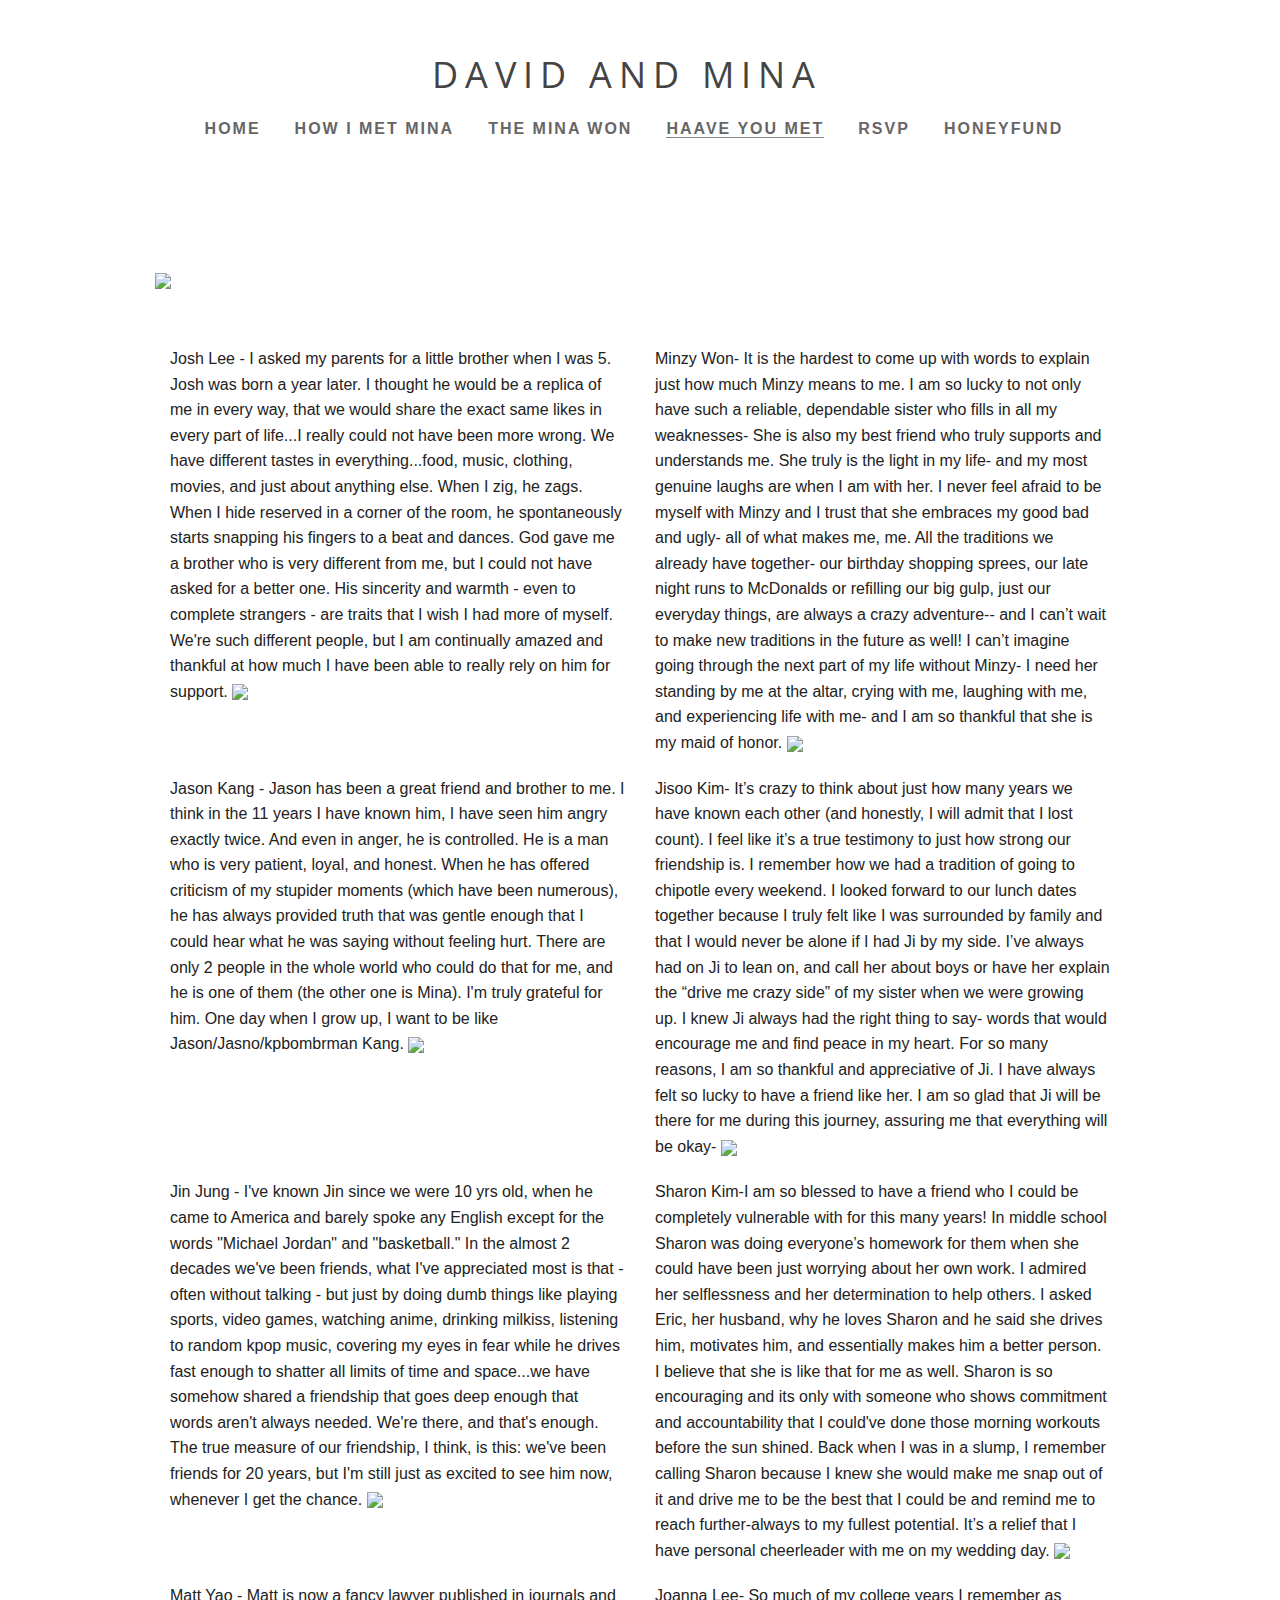
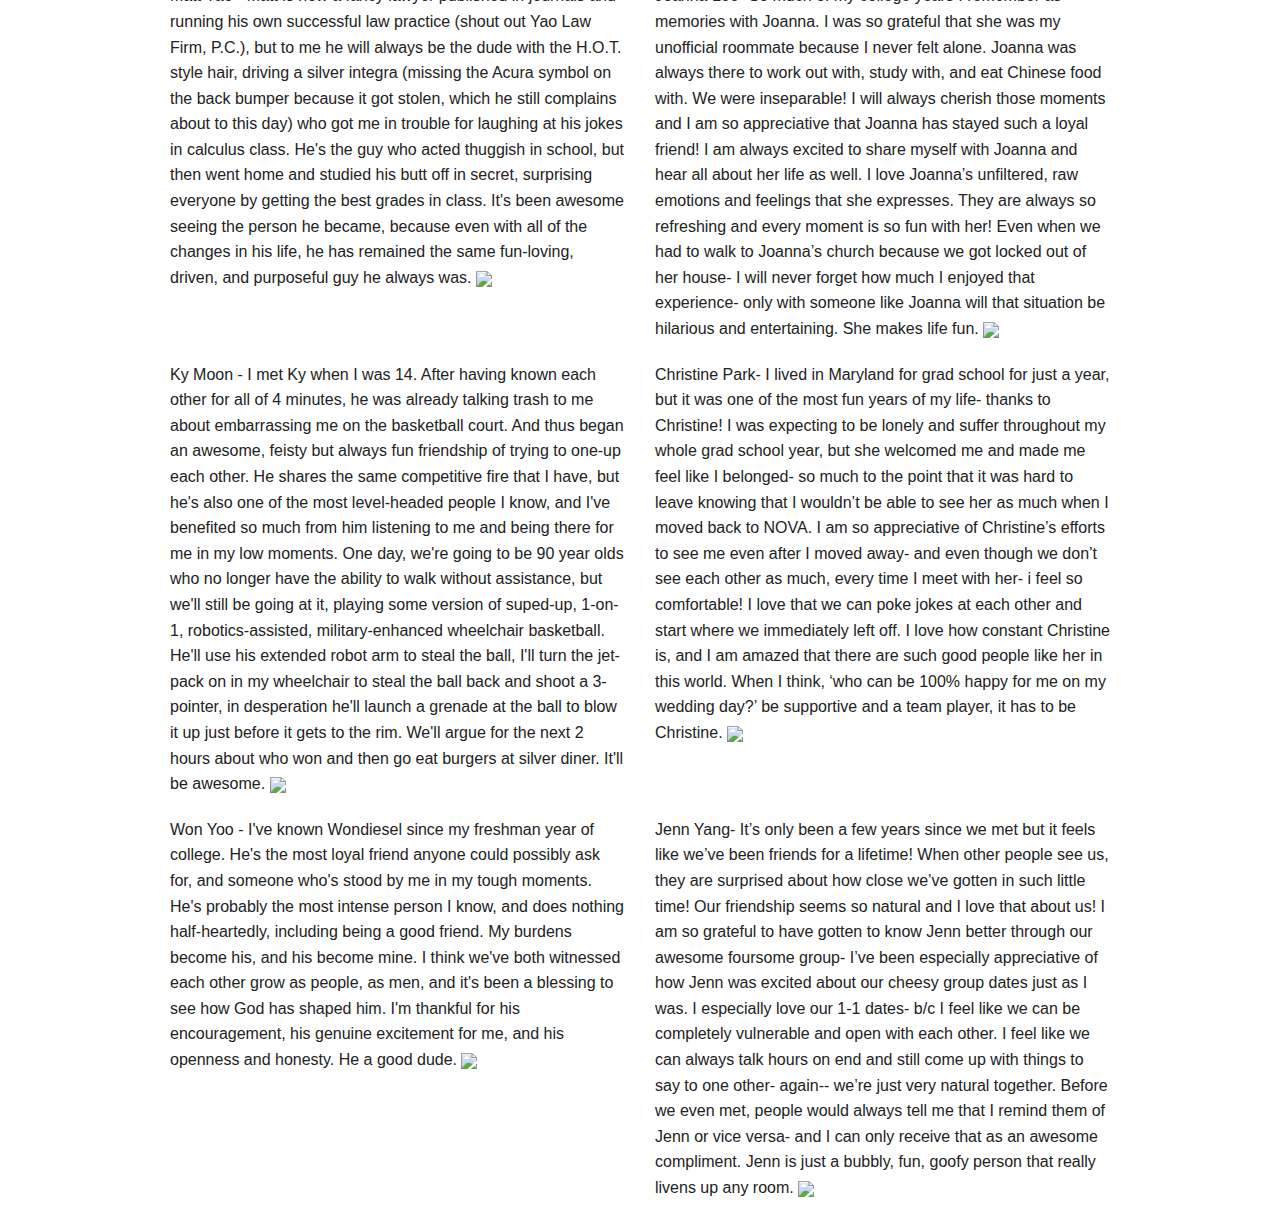
==== haaveyoumet.html @ 9e1331e3 "updated home" ====
<!doctype html>
<html class="no-js" lang="en">
  <head>
    <meta charset="utf-8" />
    <meta name="viewport" content="width=device-width, initial-scale=1.0" />
    <title>David and Mina</title>
    <link rel="stylesheet" href="stylesheets/app.css" />
    <script src="bower_components/modernizr/modernizr.js"></script>
    <link rel="stylesheet" type="text/css" href="//fonts.googleapis.com/css?family=Open+Sans:400italic,700italic,300,400,700" />
  </head>
  <body>
    <div id="nav-wrap" class="row">
      <div class="large-12 columns header">
        <div class="header-align-outer">
          <div class="large-12 columns header-align-outer">
            <div id="logo">
              <span>
                David and Mina
              </span>
            </div>
            <div class="nav-container">
              <ul>
                <li>
                  <a href="/">
                    <span id="inactive">Home</span>
                  </a>
                </li>
                <li>
                  <a href="/howimetmina.html">
                    <span id="inactive">How I Met Mina</span>
                  </a>
                </li>
                <li>
                  <a href="/theminawon.html">
                    <span id="inactive">The Mina Won</span>
                  </a>
                </li>
                <li>
                  <a href="/haaveyoumet.html">
                    <span id="active">Haave you met</span>
                  </a>
                </li>
                <li>
                  <a href="/rsvp.html">
                    <span id="inactive">RSVP</span>
                  </a>
                </li>
                <li>
                  <a href="/honeyfund.html">
                    <span id="inactive">Honeyfund</span>
                  </a>
                </li>
              </ul>
            </div>
          </div>
        </div>
      </div>
    </div>
    
    
<!--begin content-->

    <div class="grey-bg">
      <div class="row">
        <div class="large-12 columns welcome">
            <img src="/assets/haaveyoumet/banner.png"/>
        </div>
      </div>
    </div>
    <br>

    <div class="row">
      <div class="large-12 columns">
        <div class="large-6 columns">
          <p>
            Josh Lee - I asked my parents for a little brother when I was 5.  Josh was born a year later. I thought he would be a replica of me in every way, that we would share the exact same likes in every part of life...I really could not have been more wrong. We have different tastes in everything...food, music, clothing, movies, and just about anything else.  When I zig, he zags. When I hide reserved in a corner of the room, he spontaneously starts snapping his fingers to a beat and dances.  God gave me a brother who is very different from me, but I could not have asked for a better one. His sincerity and warmth - even to complete strangers -  are traits that I wish I had more of myself. We're such different people, but I am continually amazed and thankful at how much I have been able to really rely on him for support.
            <img src="/assets/haaveyoumet/jolee.png"/>
          </p>
        </div>
        <div class="large-6 columns">
          <p>
            Minzy Won- It is the hardest to come up with words to explain just how much Minzy means to me. I am so lucky to not only have such a reliable, dependable sister who fills in all my weaknesses- She is also my best friend who truly supports and understands me. She truly is the light in my life- and my most genuine laughs are when I am with her. I never feel afraid to be myself with Minzy and I trust that she embraces my good bad and ugly- all of what makes me, me. All the traditions we already have together- our birthday shopping sprees, our late night runs to McDonalds or refilling our big gulp, just our everyday things, are always a crazy adventure-- and I can’t wait to make new traditions in the future as well! I can’t imagine going through the next part of my life without Minzy- I need her standing by me at the altar, crying with me, laughing with me, and experiencing life with me- and I am so thankful that she is my maid of honor.
            <img src="/assets/haaveyoumet/mwon.png"/>            
          </p>
        </div>
      </div>
    </div>

    <div class="row">
      <div class="large-12 columns">
        <div class="large-6 columns">
          <p>
            Jason Kang - Jason has been a great friend and brother to me.  I think in the 11 years I have known him, I have seen him angry exactly twice. And even in anger, he is controlled. He is a man who is very patient, loyal, and honest.  When he has offered criticism of my stupider moments (which have been numerous), he has always provided truth that was gentle enough that I could hear what he was saying without feeling hurt. There are only 2 people in the whole world who could do that for me, and he is one of them (the other one is Mina). I'm truly grateful for him. One day when I grow up, I want to be like Jason/Jasno/kpbombrman Kang.
            <img src="/assets/haaveyoumet/jkang.png"/>
          </p>
        </div>
        <div class="large-6 columns">
          <p>
            Jisoo Kim- It’s crazy to think about just how many years we have known each other (and honestly, I will admit that I lost count). I feel like it’s a true testimony to just how strong our friendship is. I remember how we had a tradition of going to chipotle every weekend. I looked forward to our lunch dates together because I truly felt like I was surrounded by family and that I would never be alone if I had Ji by my side.

            I’ve always had on Ji to lean on, and call her about boys or have her explain the “drive me crazy side” of my sister when we were growing up. I knew Ji always had the right thing to say- words that would encourage me and find peace in my heart. For so many reasons, I am so thankful and appreciative of Ji. I have always felt so lucky to have a friend like her. I am so glad that Ji will be there for me during this journey, assuring me that everything will be okay-
            <img src="/assets/haaveyoumet/jkim.png"/>            
          </p>
        </div>
      </div>
    </div>

<div class="row">
      <div class="large-12 columns">
        <div class="large-6 columns">
          <p>
            Jin Jung - I've known Jin since we were 10 yrs old, when he came to America and barely spoke any English except for the words "Michael Jordan" and "basketball."  In the almost 2 decades we've been friends, what I've appreciated most is that - often without talking - but just by doing dumb things like playing sports, video games, watching anime, drinking milkiss, listening to random kpop music, covering my eyes in fear while he drives fast enough to shatter all limits of time and space...we have somehow shared a friendship that goes deep enough that words aren't always needed. We're there, and that's enough. The true measure of our friendship, I think, is this: we've been friends for 20 years, but I'm still just as excited to see him now, whenever I get the chance.
            <img src="/assets/haaveyoumet/jjung.png"/>
          </p>
        </div>
        <div class="large-6 columns">
          <p>
            Sharon Kim-I am so blessed to have a friend who I could be completely vulnerable with for this many years!

            In middle school Sharon was doing everyone’s homework for them when she could have been just worrying about her own work. I admired her selflessness and her determination to help others. I asked Eric, her husband, why he loves Sharon and he said she drives him, motivates him, and essentially makes him a better person. I believe that she is like that for me as well. Sharon is so encouraging and its only with someone who shows commitment and accountability that I could've done those morning workouts before the sun shined. Back when I was in a slump, I remember calling Sharon because I knew she would make me snap out of it and drive me to be the best that I could be and remind me to reach further-always to my fullest potential. It’s a relief that I have personal cheerleader with me on my wedding day.

            <img src="/assets/haaveyoumet/skim.png"/>            
          </p>
        </div>
      </div>
    </div>

<div class="row">
      <div class="large-12 columns">
        <div class="large-6 columns">
          <p>
            Matt Yao - Matt is now a fancy lawyer published in journals and running his own successful law practice (shout out Yao Law Firm, P.C.), but to me he will always be the dude with the H.O.T. style hair, driving a silver integra (missing the Acura symbol on the back bumper because it got stolen, which he still complains about to this day) who got me in trouble for laughing at his jokes in calculus class. He's the guy who acted thuggish in school, but then went home and studied his butt off in secret, surprising everyone by getting the best grades in class. It's been awesome seeing the person he became, because even with all of the changes in his life, he has remained the same fun-loving, driven, and purposeful guy he always was.
            <img src="/assets/haaveyoumet/myao.png"/>
          </p>
        </div>
        <div class="large-6 columns">
          <p>
            Joanna Lee- So much of my college years I remember as memories with Joanna. I was so grateful that she was my unofficial roommate because I never felt alone. Joanna was always there to work out with, study with, and eat Chinese food with. We were inseparable! I will always cherish those moments and I am so appreciative that Joanna has stayed such a loyal friend! I am always excited to share myself with Joanna and hear all about her life as well. I love Joanna’s unfiltered, raw emotions and feelings that she expresses. They are always so refreshing and every moment is so fun with her! Even when we had to walk to Joanna’s church because we got locked out of her house- I will never forget how much I enjoyed that experience- only with someone like Joanna will that situation be hilarious and entertaining. She makes life fun.
            <img src="/assets/haaveyoumet/jlee.png"/>            
          </p>
        </div>
      </div>
    </div>

<div class="row">
      <div class="large-12 columns">
        <div class="large-6 columns">
          <p>
            Ky Moon - I met Ky when I was 14. After having known each other for all of 4 minutes, he was already talking trash to me about embarrassing me on the basketball court. And thus began an awesome, feisty but always fun friendship of trying to one-up each other. He shares the same competitive fire that I have, but he's also one of the most level-headed people I know, and I've benefited so much from him listening to me and being there for me in my low moments. One day, we're going to be 90 year olds who no longer have the ability to walk without assistance, but we'll still be going at it, playing some version of suped-up, 1-on-1, robotics-assisted, military-enhanced wheelchair basketball. He'll use his extended robot arm to steal the ball, I'll turn the jet-pack on in my wheelchair to steal the ball back and shoot a 3-pointer, in desperation he'll launch a grenade at the ball to blow it up just before it gets to the rim. We'll argue for the next 2 hours about who won and then go eat burgers at silver diner. It'll be awesome.
            <img src="/assets/haaveyoumet/kmoon.png"/>
          </p>
        </div>
        <div class="large-6 columns">
          <p>
            Christine Park- I lived in Maryland for grad school for just a year, but it was one of the most fun years of my life- thanks to Christine! I was expecting to be lonely and suffer throughout my whole grad school year, but she welcomed me and made me feel like I belonged- so much to the point that it was hard to leave knowing that I wouldn’t be able to see her as much when I moved back to NOVA. I am so appreciative of Christine’s efforts to see me even after I moved away- and even though we don’t see each other as much, every time I meet with her- i feel so comfortable! I love that we can poke jokes at each other and start where we immediately left off. I love how constant Christine is, and I am amazed that there are such good people like her in this world. When I think, ‘who can be 100% happy for me on my wedding day?’ be supportive and a team player, it has to be Christine.
            <img src="/assets/haaveyoumet/cpark.png"/>            
          </p>
        </div>
      </div>
    </div>

<div class="row">
      <div class="large-12 columns">
        <div class="large-6 columns">
          <p>
            Won Yoo -  I've known Wondiesel since my freshman year of college. He's the most loyal friend anyone could possibly ask for, and someone who's  stood by me in my tough moments. He's probably the most intense person I know, and does nothing half-heartedly, including being a good friend. My burdens become his, and his become mine. I think we've both witnessed each other grow as people, as men, and it's been a blessing to see how God has shaped him. I'm thankful for his encouragement, his genuine excitement for me, and his openness and honesty. He a good dude.
            <img src="/assets/haaveyoumet/wyoo.png"/>
          </p>
        </div>
        <div class="large-6 columns">
          <p>
           Jenn Yang- It’s only been a few years since we met but it feels like we’ve been friends for a lifetime! When other people see us, they are surprised about how close we’ve gotten in such little time! Our friendship seems so natural and I love that about us! I am so grateful to have gotten to know Jenn better through our awesome foursome group- I’ve been especially appreciative of how Jenn was excited about our cheesy group dates just as I was. I especially love our 1-1 dates- b/c I feel like we can be completely vulnerable and open with each other. I feel like we can always talk hours on end and still come up with things to say to one other- again-- we’re just very natural together. Before we even met, people would always tell me that I remind them of Jenn or vice versa- and I can only receive that as an awesome compliment. Jenn is just a bubbly, fun, goofy person that really livens up any room.
            <img src="/assets/haaveyoumet/jyang.png"/>            
          </p>
        </div>
      </div>
    </div>
    <script src="bower_components/jquery/dist/jquery.min.js"></script>
    <script src="bower_components/foundation/js/foundation.min.js"></script>
    <script src="js/app.js"></script>
  </body>
</html>
---- stylesheets/app.css ----
/* line 11, ../scss/_settings.scss */
.right {
  float: right;
}

/* line 15, ../scss/_settings.scss */
.header {
  color: #444;
  text-transform: uppercase;
  letter-spacing: 7px;
  font: 400 36px 'Open Sans', sans-serif;
}

/* line 33, ../scss/_settings.scss */
.grey-bg {
  background: url(http://www.weebly.com/theme_browser/themes/approved/144970330681139381/files/dust.png?360111) fixed;
  padding: 30px 0;
}

/* line 38, ../scss/_settings.scss */
.header-align-outer {
  display: table;
  overflow: hidden;
  padding-bottom: 44px;
}

/* line 45, ../scss/_settings.scss */
.header-align-mid {
  display: table-cell;
  vertical-align: middle;
}

/* line 50, ../scss/_settings.scss */
#logo {
  margin-top: 50px;
  text-align: center;
  margin-left: 4px;
  color: #444;
  font: 400 36px 'Open Sans', sans-serif;
  text-transform: uppercase;
  letter-spacing: 7px;
  z-index: 2;
  position: relative;
}

/* line 62, ../scss/_settings.scss */
#logo span {
  vertical-align: top !important;
}

/* line 66, ../scss/_settings.scss */
.nav-container {
  float: right;
  position: relative;
  text-align: left;
  margin-top: 10px;
  z-index: 2;
}

/* line 75, ../scss/_settings.scss */
ul {
  display: block;
  list-style-type: disc;
  -webkit-margin-before: 1em;
  -webkit-margin-after: 1em;
  -webkit-margin-start: 0px;
  -webkit-margin-end: 0px;
  -webkit-padding-start: 40px;
}

/* line 85, ../scss/_settings.scss */
li {
  float: left;
  list-style: none;
  display: inline;
}

/* line 91, ../scss/_settings.scss */
.bold {
  font-weight: bold;
}

/* line 95, ../scss/_settings.scss */
.italic {
  font-style: italic;
}

/* line 100, ../scss/_settings.scss */
#active {
  border-bottom: 1px solid #888;
}

/* line 104, ../scss/_settings.scss */
#inactive:hover {
  border-bottom: 1px dashed #888;
}

@font-face {
  font-family: Josefin Sans;
  src: url(/assets/Josefin-Sans/JosefinSans-Bold.tff);
}
/* line 112, ../scss/_settings.scss */
#nav-wrap .nav-container a {
  text-decoration: none;
  font: 600 16px 'Josefin Sans', sans-serif;
  text-transform: uppercase;
  margin: 10px 15px;
  float: left;
  color: #666;
  letter-spacing: 2px;
  padding: 1px 2px;
  text-align: center;
  white-space: nowrap;
  border-bottom: 1px solid #fff;
}

/* line 126, ../scss/_settings.scss */
.headline {
  font-size: 17px;
  padding: .5em 0 0.8em 0;
  letter-spacing: 1px;
  line-height: 1.2;
  font-weight: 400;
  color: #373737;
}

/* line 137, ../scss/_settings.scss */
.text-box {
  font-size: 13px;
}

/* line 141, ../scss/_settings.scss */
.suit-up-box {
  color: #fff !important;
  padding: 5px 20px;
  display: inline-block;
  padding: 7px 12px;
  background: #333;
  text-transform: uppercase;
  border-radius: 2px;
  line-height: 42px;
  letter-spacing: 1px;
  font: 500 18px 'Open Sans', sans-serif;
}

/* line 154, ../scss/_settings.scss */
#wedding-info {
  font-size: 13px;
  text-align: center;
}

/* line 159, ../scss/_settings.scss */
#wedding-header {
  margin: 10px 0 0 0;
  font-size: 18px;
  text-align: center;
  font-weight: bold;
}

/* line 166, ../scss/_settings.scss */
.section-header {
  line-height: 180%;
  color: #464646;
  padding: .5em 0;
  font-size: 16px;
}

/* line 173, ../scss/_settings.scss */
.section-content {
  font-size: 14px;
}

/* line 178, ../scss/_settings.scss */
hr.styled-hr {
  background-color: #eee;
  background-color: rgba(0, 0, 0, 0.13);
  border: 0pt none;
  color: #eee;
  color: rgba(0, 0, 0, 0.13);
  height: 1px;
  margin: 0 auto;
  text-align: center;
}

/* line 191, ../scss/_settings.scss */
hr {
  display: block;
  -webkit-margin-before: 0.5em;
  -webkit-margin-after: 0.5em;
  -webkit-margin-start: auto;
  -webkit-margin-end: auto;
  border-style: inset;
  border-width: 1px;
}

/* line 202, ../scss/_settings.scss */
.vertical-divider {
  visibility: hidden;
  position: absolute;
  top: 2px;
  bottom: 2px;
  width: 2px;
  z-index: 7;
  background-color: rgba(0, 0, 0, 0.2);
  cursor: ew-resize;
  border: solid 1px transparent;
  border-width: 0 10px;
  background-clip: padding-box;
  -webkit-transition: background-color 0.1s linear,-webkit-transform 0.1s linear,width 0.1s linear;
  -moz-transition: background-color 0.1s linear,-moz-transform 0.1s linear,width 0.1s linear;
  transition: background-color 0.1s linear,transform 0.1s linear,width 0.1s linear;
  -webkit-transform: translateX(-10px);
  -moz-transform: translateX(-10px);
  -ms-transform: translateX(-10px);
  transform: translateX(-10px);
}

/* line 227, ../scss/_settings.scss */
body {
  font-family: 'Open Sans', Helvetica, sans-serif;
}

/* line 348, ../bower_components/foundation/scss/foundation/components/_global.scss */
meta.foundation-version {
  font-family: "/5.5.1/";
}

/* line 352, ../bower_components/foundation/scss/foundation/components/_global.scss */
meta.foundation-mq-small {
  font-family: "/only screen/";
  width: 0;
}

/* line 357, ../bower_components/foundation/scss/foundation/components/_global.scss */
meta.foundation-mq-small-only {
  font-family: "/only screen and (max-width: 40em)/";
  width: 0;
}

/* line 362, ../bower_components/foundation/scss/foundation/components/_global.scss */
meta.foundation-mq-medium {
  font-family: "/only screen and (min-width:40.063em)/";
  width: 40.063em;
}

/* line 367, ../bower_components/foundation/scss/foundation/components/_global.scss */
meta.foundation-mq-medium-only {
  font-family: "/only screen and (min-width:40.063em) and (max-width:64em)/";
  width: 40.063em;
}

/* line 372, ../bower_components/foundation/scss/foundation/components/_global.scss */
meta.foundation-mq-large {
  font-family: "/only screen and (min-width:64.063em)/";
  width: 64.063em;
}

/* line 377, ../bower_components/foundation/scss/foundation/components/_global.scss */
meta.foundation-mq-large-only {
  font-family: "/only screen and (min-width:64.063em) and (max-width:90em)/";
  width: 64.063em;
}

/* line 382, ../bower_components/foundation/scss/foundation/components/_global.scss */
meta.foundation-mq-xlarge {
  font-family: "/only screen and (min-width:90.063em)/";
  width: 90.063em;
}

/* line 387, ../bower_components/foundation/scss/foundation/components/_global.scss */
meta.foundation-mq-xlarge-only {
  font-family: "/only screen and (min-width:90.063em) and (max-width:120em)/";
  width: 90.063em;
}

/* line 392, ../bower_components/foundation/scss/foundation/components/_global.scss */
meta.foundation-mq-xxlarge {
  font-family: "/only screen and (min-width:120.063em)/";
  width: 120.063em;
}

/* line 397, ../bower_components/foundation/scss/foundation/components/_global.scss */
meta.foundation-data-attribute-namespace {
  font-family: false;
}

/* line 404, ../bower_components/foundation/scss/foundation/components/_global.scss */
html, body {
  height: 100%;
}

/* line 407, ../bower_components/foundation/scss/foundation/components/_global.scss */
*,
*:before,
*:after {
  -webkit-box-sizing: border-box;
  -moz-box-sizing: border-box;
  box-sizing: border-box;
}

/* line 413, ../bower_components/foundation/scss/foundation/components/_global.scss */
html,
body {
  font-size: 100%;
}

/* line 417, ../bower_components/foundation/scss/foundation/components/_global.scss */
body {
  background: #fff;
  color: #222;
  padding: 0;
  margin: 0;
  font-family: "Helvetica Neue", Helvetica, Roboto, Arial, sans-serif;
  font-weight: normal;
  font-style: normal;
  line-height: 1.5;
  position: relative;
  cursor: auto;
}

/* line 430, ../bower_components/foundation/scss/foundation/components/_global.scss */
a:hover {
  cursor: pointer;
}

/* line 433, ../bower_components/foundation/scss/foundation/components/_global.scss */
img {
  max-width: 100%;
  height: auto;
}

/* line 435, ../bower_components/foundation/scss/foundation/components/_global.scss */
img {
  -ms-interpolation-mode: bicubic;
}

/* line 439, ../bower_components/foundation/scss/foundation/components/_global.scss */
#map_canvas img,
#map_canvas embed,
#map_canvas object,
.map_canvas img,
.map_canvas embed,
.map_canvas object {
  max-width: none !important;
}

/* line 446, ../bower_components/foundation/scss/foundation/components/_global.scss */
.left {
  float: left !important;
}

/* line 447, ../bower_components/foundation/scss/foundation/components/_global.scss */
.right {
  float: right !important;
}

/* line 172, ../bower_components/foundation/scss/foundation/components/_global.scss */
.clearfix:before, .clearfix:after {
  content: " ";
  display: table;
}
/* line 173, ../bower_components/foundation/scss/foundation/components/_global.scss */
.clearfix:after {
  clear: both;
}

/* line 451, ../bower_components/foundation/scss/foundation/components/_global.scss */
.hide {
  display: none;
}

/* line 456, ../bower_components/foundation/scss/foundation/components/_global.scss */
.invisible {
  visibility: hidden;
}

/* line 462, ../bower_components/foundation/scss/foundation/components/_global.scss */
.antialiased {
  -webkit-font-smoothing: antialiased;
  -moz-osx-font-smoothing: grayscale;
}

/* line 465, ../bower_components/foundation/scss/foundation/components/_global.scss */
img {
  display: inline-block;
  vertical-align: middle;
}

/* line 475, ../bower_components/foundation/scss/foundation/components/_global.scss */
textarea {
  height: auto;
  min-height: 50px;
}

/* line 478, ../bower_components/foundation/scss/foundation/components/_global.scss */
select {
  width: 100%;
}

/* line 232, ../bower_components/foundation/scss/foundation/components/_grid.scss */
.row {
  width: 100%;
  margin-left: auto;
  margin-right: auto;
  margin-top: 0;
  margin-bottom: 0;
  max-width: 62.5rem;
}
/* line 172, ../bower_components/foundation/scss/foundation/components/_global.scss */
.row:before, .row:after {
  content: " ";
  display: table;
}
/* line 173, ../bower_components/foundation/scss/foundation/components/_global.scss */
.row:after {
  clear: both;
}
/* line 236, ../bower_components/foundation/scss/foundation/components/_grid.scss */
.row.collapse > .column,
.row.collapse > .columns {
  padding-left: 0;
  padding-right: 0;
}
/* line 239, ../bower_components/foundation/scss/foundation/components/_grid.scss */
.row.collapse .row {
  margin-left: 0;
  margin-right: 0;
}
/* line 242, ../bower_components/foundation/scss/foundation/components/_grid.scss */
.row .row {
  width: auto;
  margin-left: -0.9375rem;
  margin-right: -0.9375rem;
  margin-top: 0;
  margin-bottom: 0;
  max-width: none;
}
/* line 172, ../bower_components/foundation/scss/foundation/components/_global.scss */
.row .row:before, .row .row:after {
  content: " ";
  display: table;
}
/* line 173, ../bower_components/foundation/scss/foundation/components/_global.scss */
.row .row:after {
  clear: both;
}
/* line 243, ../bower_components/foundation/scss/foundation/components/_grid.scss */
.row .row.collapse {
  width: auto;
  margin: 0;
  max-width: none;
}
/* line 172, ../bower_components/foundation/scss/foundation/components/_global.scss */
.row .row.collapse:before, .row .row.collapse:after {
  content: " ";
  display: table;
}
/* line 173, ../bower_components/foundation/scss/foundation/components/_global.scss */
.row .row.collapse:after {
  clear: both;
}

/* line 247, ../bower_components/foundation/scss/foundation/components/_grid.scss */
.column,
.columns {
  padding-left: 0.9375rem;
  padding-right: 0.9375rem;
  width: 100%;
  float: left;
}

/* line 250, ../bower_components/foundation/scss/foundation/components/_grid.scss */
[class*="column"] + [class*="column"]:last-child {
  float: right;
}

/* line 251, ../bower_components/foundation/scss/foundation/components/_grid.scss */
[class*="column"] + [class*="column"].end {
  float: left;
}

@media only screen {
  /* line 159, ../bower_components/foundation/scss/foundation/components/_grid.scss */
  .small-push-0 {
    position: relative;
    left: 0%;
    right: auto;
  }

  /* line 162, ../bower_components/foundation/scss/foundation/components/_grid.scss */
  .small-pull-0 {
    position: relative;
    right: 0%;
    left: auto;
  }

  /* line 159, ../bower_components/foundation/scss/foundation/components/_grid.scss */
  .small-push-1 {
    position: relative;
    left: 8.33333%;
    right: auto;
  }

  /* line 162, ../bower_components/foundation/scss/foundation/components/_grid.scss */
  .small-pull-1 {
    position: relative;
    right: 8.33333%;
    left: auto;
  }

  /* line 159, ../bower_components/foundation/scss/foundation/components/_grid.scss */
  .small-push-2 {
    position: relative;
    left: 16.66667%;
    right: auto;
  }

  /* line 162, ../bower_components/foundation/scss/foundation/components/_grid.scss */
  .small-pull-2 {
    position: relative;
    right: 16.66667%;
    left: auto;
  }

  /* line 159, ../bower_components/foundation/scss/foundation/components/_grid.scss */
  .small-push-3 {
    position: relative;
    left: 25%;
    right: auto;
  }

  /* line 162, ../bower_components/foundation/scss/foundation/components/_grid.scss */
  .small-pull-3 {
    position: relative;
    right: 25%;
    left: auto;
  }

  /* line 159, ../bower_components/foundation/scss/foundation/components/_grid.scss */
  .small-push-4 {
    position: relative;
    left: 33.33333%;
    right: auto;
  }

  /* line 162, ../bower_components/foundation/scss/foundation/components/_grid.scss */
  .small-pull-4 {
    position: relative;
    right: 33.33333%;
    left: auto;
  }

  /* line 159, ../bower_components/foundation/scss/foundation/components/_grid.scss */
  .small-push-5 {
    position: relative;
    left: 41.66667%;
    right: auto;
  }

  /* line 162, ../bower_components/foundation/scss/foundation/components/_grid.scss */
  .small-pull-5 {
    position: relative;
    right: 41.66667%;
    left: auto;
  }

  /* line 159, ../bower_components/foundation/scss/foundation/components/_grid.scss */
  .small-push-6 {
    position: relative;
    left: 50%;
    right: auto;
  }

  /* line 162, ../bower_components/foundation/scss/foundation/components/_grid.scss */
  .small-pull-6 {
    position: relative;
    right: 50%;
    left: auto;
  }

  /* line 159, ../bower_components/foundation/scss/foundation/components/_grid.scss */
  .small-push-7 {
    position: relative;
    left: 58.33333%;
    right: auto;
  }

  /* line 162, ../bower_components/foundation/scss/foundation/components/_grid.scss */
  .small-pull-7 {
    position: relative;
    right: 58.33333%;
    left: auto;
  }

  /* line 159, ../bower_components/foundation/scss/foundation/components/_grid.scss */
  .small-push-8 {
    position: relative;
    left: 66.66667%;
    right: auto;
  }

  /* line 162, ../bower_components/foundation/scss/foundation/components/_grid.scss */
  .small-pull-8 {
    position: relative;
    right: 66.66667%;
    left: auto;
  }

  /* line 159, ../bower_components/foundation/scss/foundation/components/_grid.scss */
  .small-push-9 {
    position: relative;
    left: 75%;
    right: auto;
  }

  /* line 162, ../bower_components/foundation/scss/foundation/components/_grid.scss */
  .small-pull-9 {
    position: relative;
    right: 75%;
    left: auto;
  }

  /* line 159, ../bower_components/foundation/scss/foundation/components/_grid.scss */
  .small-push-10 {
    position: relative;
    left: 83.33333%;
    right: auto;
  }

  /* line 162, ../bower_components/foundation/scss/foundation/components/_grid.scss */
  .small-pull-10 {
    position: relative;
    right: 83.33333%;
    left: auto;
  }

  /* line 159, ../bower_components/foundation/scss/foundation/components/_grid.scss */
  .small-push-11 {
    position: relative;
    left: 91.66667%;
    right: auto;
  }

  /* line 162, ../bower_components/foundation/scss/foundation/components/_grid.scss */
  .small-pull-11 {
    position: relative;
    right: 91.66667%;
    left: auto;
  }

  /* line 167, ../bower_components/foundation/scss/foundation/components/_grid.scss */
  .column,
  .columns {
    position: relative;
    padding-left: 0.9375rem;
    padding-right: 0.9375rem;
    float: left;
  }

  /* line 172, ../bower_components/foundation/scss/foundation/components/_grid.scss */
  .small-1 {
    width: 8.33333%;
  }

  /* line 172, ../bower_components/foundation/scss/foundation/components/_grid.scss */
  .small-2 {
    width: 16.66667%;
  }

  /* line 172, ../bower_components/foundation/scss/foundation/components/_grid.scss */
  .small-3 {
    width: 25%;
  }

  /* line 172, ../bower_components/foundation/scss/foundation/components/_grid.scss */
  .small-4 {
    width: 33.33333%;
  }

  /* line 172, ../bower_components/foundation/scss/foundation/components/_grid.scss */
  .small-5 {
    width: 41.66667%;
  }

  /* line 172, ../bower_components/foundation/scss/foundation/components/_grid.scss */
  .small-6 {
    width: 50%;
  }

  /* line 172, ../bower_components/foundation/scss/foundation/components/_grid.scss */
  .small-7 {
    width: 58.33333%;
  }

  /* line 172, ../bower_components/foundation/scss/foundation/components/_grid.scss */
  .small-8 {
    width: 66.66667%;
  }

  /* line 172, ../bower_components/foundation/scss/foundation/components/_grid.scss */
  .small-9 {
    width: 75%;
  }

  /* line 172, ../bower_components/foundation/scss/foundation/components/_grid.scss */
  .small-10 {
    width: 83.33333%;
  }

  /* line 172, ../bower_components/foundation/scss/foundation/components/_grid.scss */
  .small-11 {
    width: 91.66667%;
  }

  /* line 172, ../bower_components/foundation/scss/foundation/components/_grid.scss */
  .small-12 {
    width: 100%;
  }

  /* line 176, ../bower_components/foundation/scss/foundation/components/_grid.scss */
  .small-offset-0 {
    margin-left: 0% !important;
  }

  /* line 176, ../bower_components/foundation/scss/foundation/components/_grid.scss */
  .small-offset-1 {
    margin-left: 8.33333% !important;
  }

  /* line 176, ../bower_components/foundation/scss/foundation/components/_grid.scss */
  .small-offset-2 {
    margin-left: 16.66667% !important;
  }

  /* line 176, ../bower_components/foundation/scss/foundation/components/_grid.scss */
  .small-offset-3 {
    margin-left: 25% !important;
  }

  /* line 176, ../bower_components/foundation/scss/foundation/components/_grid.scss */
  .small-offset-4 {
    margin-left: 33.33333% !important;
  }

  /* line 176, ../bower_components/foundation/scss/foundation/components/_grid.scss */
  .small-offset-5 {
    margin-left: 41.66667% !important;
  }

  /* line 176, ../bower_components/foundation/scss/foundation/components/_grid.scss */
  .small-offset-6 {
    margin-left: 50% !important;
  }

  /* line 176, ../bower_components/foundation/scss/foundation/components/_grid.scss */
  .small-offset-7 {
    margin-left: 58.33333% !important;
  }

  /* line 176, ../bower_components/foundation/scss/foundation/components/_grid.scss */
  .small-offset-8 {
    margin-left: 66.66667% !important;
  }

  /* line 176, ../bower_components/foundation/scss/foundation/components/_grid.scss */
  .small-offset-9 {
    margin-left: 75% !important;
  }

  /* line 176, ../bower_components/foundation/scss/foundation/components/_grid.scss */
  .small-offset-10 {
    margin-left: 83.33333% !important;
  }

  /* line 176, ../bower_components/foundation/scss/foundation/components/_grid.scss */
  .small-offset-11 {
    margin-left: 91.66667% !important;
  }

  /* line 179, ../bower_components/foundation/scss/foundation/components/_grid.scss */
  .small-reset-order {
    margin-left: 0;
    margin-right: 0;
    left: auto;
    right: auto;
    float: left;
  }

  /* line 187, ../bower_components/foundation/scss/foundation/components/_grid.scss */
  .column.small-centered,
  .columns.small-centered {
    margin-left: auto;
    margin-right: auto;
    float: none;
  }

  /* line 190, ../bower_components/foundation/scss/foundation/components/_grid.scss */
  .column.small-uncentered,
  .columns.small-uncentered {
    margin-left: 0;
    margin-right: 0;
    float: left;
  }

  /* line 198, ../bower_components/foundation/scss/foundation/components/_grid.scss */
  .column.small-centered:last-child,
  .columns.small-centered:last-child {
    float: none;
  }

  /* line 204, ../bower_components/foundation/scss/foundation/components/_grid.scss */
  .column.small-uncentered:last-child,
  .columns.small-uncentered:last-child {
    float: left;
  }

  /* line 209, ../bower_components/foundation/scss/foundation/components/_grid.scss */
  .column.small-uncentered.opposite,
  .columns.small-uncentered.opposite {
    float: right;
  }

  /* line 216, ../bower_components/foundation/scss/foundation/components/_grid.scss */
  .row.small-collapse > .column,
  .row.small-collapse > .columns {
    padding-left: 0;
    padding-right: 0;
  }
  /* line 219, ../bower_components/foundation/scss/foundation/components/_grid.scss */
  .row.small-collapse .row {
    margin-left: 0;
    margin-right: 0;
  }
  /* line 222, ../bower_components/foundation/scss/foundation/components/_grid.scss */
  .row.small-uncollapse > .column,
  .row.small-uncollapse > .columns {
    padding-left: 0.9375rem;
    padding-right: 0.9375rem;
    float: left;
  }
}
@media only screen and (min-width: 40.063em) {
  /* line 159, ../bower_components/foundation/scss/foundation/components/_grid.scss */
  .medium-push-0 {
    position: relative;
    left: 0%;
    right: auto;
  }

  /* line 162, ../bower_components/foundation/scss/foundation/components/_grid.scss */
  .medium-pull-0 {
    position: relative;
    right: 0%;
    left: auto;
  }

  /* line 159, ../bower_components/foundation/scss/foundation/components/_grid.scss */
  .medium-push-1 {
    position: relative;
    left: 8.33333%;
    right: auto;
  }

  /* line 162, ../bower_components/foundation/scss/foundation/components/_grid.scss */
  .medium-pull-1 {
    position: relative;
    right: 8.33333%;
    left: auto;
  }

  /* line 159, ../bower_components/foundation/scss/foundation/components/_grid.scss */
  .medium-push-2 {
    position: relative;
    left: 16.66667%;
    right: auto;
  }

  /* line 162, ../bower_components/foundation/scss/foundation/components/_grid.scss */
  .medium-pull-2 {
    position: relative;
    right: 16.66667%;
    left: auto;
  }

  /* line 159, ../bower_components/foundation/scss/foundation/components/_grid.scss */
  .medium-push-3 {
    position: relative;
    left: 25%;
    right: auto;
  }

  /* line 162, ../bower_components/foundation/scss/foundation/components/_grid.scss */
  .medium-pull-3 {
    position: relative;
    right: 25%;
    left: auto;
  }

  /* line 159, ../bower_components/foundation/scss/foundation/components/_grid.scss */
  .medium-push-4 {
    position: relative;
    left: 33.33333%;
    right: auto;
  }

  /* line 162, ../bower_components/foundation/scss/foundation/components/_grid.scss */
  .medium-pull-4 {
    position: relative;
    right: 33.33333%;
    left: auto;
  }

  /* line 159, ../bower_components/foundation/scss/foundation/components/_grid.scss */
  .medium-push-5 {
    position: relative;
    left: 41.66667%;
    right: auto;
  }

  /* line 162, ../bower_components/foundation/scss/foundation/components/_grid.scss */
  .medium-pull-5 {
    position: relative;
    right: 41.66667%;
    left: auto;
  }

  /* line 159, ../bower_components/foundation/scss/foundation/components/_grid.scss */
  .medium-push-6 {
    position: relative;
    left: 50%;
    right: auto;
  }

  /* line 162, ../bower_components/foundation/scss/foundation/components/_grid.scss */
  .medium-pull-6 {
    position: relative;
    right: 50%;
    left: auto;
  }

  /* line 159, ../bower_components/foundation/scss/foundation/components/_grid.scss */
  .medium-push-7 {
    position: relative;
    left: 58.33333%;
    right: auto;
  }

  /* line 162, ../bower_components/foundation/scss/foundation/components/_grid.scss */
  .medium-pull-7 {
    position: relative;
    right: 58.33333%;
    left: auto;
  }

  /* line 159, ../bower_components/foundation/scss/foundation/components/_grid.scss */
  .medium-push-8 {
    position: relative;
    left: 66.66667%;
    right: auto;
  }

  /* line 162, ../bower_components/foundation/scss/foundation/components/_grid.scss */
  .medium-pull-8 {
    position: relative;
    right: 66.66667%;
    left: auto;
  }

  /* line 159, ../bower_components/foundation/scss/foundation/components/_grid.scss */
  .medium-push-9 {
    position: relative;
    left: 75%;
    right: auto;
  }

  /* line 162, ../bower_components/foundation/scss/foundation/components/_grid.scss */
  .medium-pull-9 {
    position: relative;
    right: 75%;
    left: auto;
  }

  /* line 159, ../bower_components/foundation/scss/foundation/components/_grid.scss */
  .medium-push-10 {
    position: relative;
    left: 83.33333%;
    right: auto;
  }

  /* line 162, ../bower_components/foundation/scss/foundation/components/_grid.scss */
  .medium-pull-10 {
    position: relative;
    right: 83.33333%;
    left: auto;
  }

  /* line 159, ../bower_components/foundation/scss/foundation/components/_grid.scss */
  .medium-push-11 {
    position: relative;
    left: 91.66667%;
    right: auto;
  }

  /* line 162, ../bower_components/foundation/scss/foundation/components/_grid.scss */
  .medium-pull-11 {
    position: relative;
    right: 91.66667%;
    left: auto;
  }

  /* line 167, ../bower_components/foundation/scss/foundation/components/_grid.scss */
  .column,
  .columns {
    position: relative;
    padding-left: 0.9375rem;
    padding-right: 0.9375rem;
    float: left;
  }

  /* line 172, ../bower_components/foundation/scss/foundation/components/_grid.scss */
  .medium-1 {
    width: 8.33333%;
  }

  /* line 172, ../bower_components/foundation/scss/foundation/components/_grid.scss */
  .medium-2 {
    width: 16.66667%;
  }

  /* line 172, ../bower_components/foundation/scss/foundation/components/_grid.scss */
  .medium-3 {
    width: 25%;
  }

  /* line 172, ../bower_components/foundation/scss/foundation/components/_grid.scss */
  .medium-4 {
    width: 33.33333%;
  }

  /* line 172, ../bower_components/foundation/scss/foundation/components/_grid.scss */
  .medium-5 {
    width: 41.66667%;
  }

  /* line 172, ../bower_components/foundation/scss/foundation/components/_grid.scss */
  .medium-6 {
    width: 50%;
  }

  /* line 172, ../bower_components/foundation/scss/foundation/components/_grid.scss */
  .medium-7 {
    width: 58.33333%;
  }

  /* line 172, ../bower_components/foundation/scss/foundation/components/_grid.scss */
  .medium-8 {
    width: 66.66667%;
  }

  /* line 172, ../bower_components/foundation/scss/foundation/components/_grid.scss */
  .medium-9 {
    width: 75%;
  }

  /* line 172, ../bower_components/foundation/scss/foundation/components/_grid.scss */
  .medium-10 {
    width: 83.33333%;
  }

  /* line 172, ../bower_components/foundation/scss/foundation/components/_grid.scss */
  .medium-11 {
    width: 91.66667%;
  }

  /* line 172, ../bower_components/foundation/scss/foundation/components/_grid.scss */
  .medium-12 {
    width: 100%;
  }

  /* line 176, ../bower_components/foundation/scss/foundation/components/_grid.scss */
  .medium-offset-0 {
    margin-left: 0% !important;
  }

  /* line 176, ../bower_components/foundation/scss/foundation/components/_grid.scss */
  .medium-offset-1 {
    margin-left: 8.33333% !important;
  }

  /* line 176, ../bower_components/foundation/scss/foundation/components/_grid.scss */
  .medium-offset-2 {
    margin-left: 16.66667% !important;
  }

  /* line 176, ../bower_components/foundation/scss/foundation/components/_grid.scss */
  .medium-offset-3 {
    margin-left: 25% !important;
  }

  /* line 176, ../bower_components/foundation/scss/foundation/components/_grid.scss */
  .medium-offset-4 {
    margin-left: 33.33333% !important;
  }

  /* line 176, ../bower_components/foundation/scss/foundation/components/_grid.scss */
  .medium-offset-5 {
    margin-left: 41.66667% !important;
  }

  /* line 176, ../bower_components/foundation/scss/foundation/components/_grid.scss */
  .medium-offset-6 {
    margin-left: 50% !important;
  }

  /* line 176, ../bower_components/foundation/scss/foundation/components/_grid.scss */
  .medium-offset-7 {
    margin-left: 58.33333% !important;
  }

  /* line 176, ../bower_components/foundation/scss/foundation/components/_grid.scss */
  .medium-offset-8 {
    margin-left: 66.66667% !important;
  }

  /* line 176, ../bower_components/foundation/scss/foundation/components/_grid.scss */
  .medium-offset-9 {
    margin-left: 75% !important;
  }

  /* line 176, ../bower_components/foundation/scss/foundation/components/_grid.scss */
  .medium-offset-10 {
    margin-left: 83.33333% !important;
  }

  /* line 176, ../bower_components/foundation/scss/foundation/components/_grid.scss */
  .medium-offset-11 {
    margin-left: 91.66667% !important;
  }

  /* line 179, ../bower_components/foundation/scss/foundation/components/_grid.scss */
  .medium-reset-order {
    margin-left: 0;
    margin-right: 0;
    left: auto;
    right: auto;
    float: left;
  }

  /* line 187, ../bower_components/foundation/scss/foundation/components/_grid.scss */
  .column.medium-centered,
  .columns.medium-centered {
    margin-left: auto;
    margin-right: auto;
    float: none;
  }

  /* line 190, ../bower_components/foundation/scss/foundation/components/_grid.scss */
  .column.medium-uncentered,
  .columns.medium-uncentered {
    margin-left: 0;
    margin-right: 0;
    float: left;
  }

  /* line 198, ../bower_components/foundation/scss/foundation/components/_grid.scss */
  .column.medium-centered:last-child,
  .columns.medium-centered:last-child {
    float: none;
  }

  /* line 204, ../bower_components/foundation/scss/foundation/components/_grid.scss */
  .column.medium-uncentered:last-child,
  .columns.medium-uncentered:last-child {
    float: left;
  }

  /* line 209, ../bower_components/foundation/scss/foundation/components/_grid.scss */
  .column.medium-uncentered.opposite,
  .columns.medium-uncentered.opposite {
    float: right;
  }

  /* line 216, ../bower_components/foundation/scss/foundation/components/_grid.scss */
  .row.medium-collapse > .column,
  .row.medium-collapse > .columns {
    padding-left: 0;
    padding-right: 0;
  }
  /* line 219, ../bower_components/foundation/scss/foundation/components/_grid.scss */
  .row.medium-collapse .row {
    margin-left: 0;
    margin-right: 0;
  }
  /* line 222, ../bower_components/foundation/scss/foundation/components/_grid.scss */
  .row.medium-uncollapse > .column,
  .row.medium-uncollapse > .columns {
    padding-left: 0.9375rem;
    padding-right: 0.9375rem;
    float: left;
  }

  /* line 261, ../bower_components/foundation/scss/foundation/components/_grid.scss */
  .push-0 {
    position: relative;
    left: 0%;
    right: auto;
  }

  /* line 264, ../bower_components/foundation/scss/foundation/components/_grid.scss */
  .pull-0 {
    position: relative;
    right: 0%;
    left: auto;
  }

  /* line 261, ../bower_components/foundation/scss/foundation/components/_grid.scss */
  .push-1 {
    position: relative;
    left: 8.33333%;
    right: auto;
  }

  /* line 264, ../bower_components/foundation/scss/foundation/components/_grid.scss */
  .pull-1 {
    position: relative;
    right: 8.33333%;
    left: auto;
  }

  /* line 261, ../bower_components/foundation/scss/foundation/components/_grid.scss */
  .push-2 {
    position: relative;
    left: 16.66667%;
    right: auto;
  }

  /* line 264, ../bower_components/foundation/scss/foundation/components/_grid.scss */
  .pull-2 {
    position: relative;
    right: 16.66667%;
    left: auto;
  }

  /* line 261, ../bower_components/foundation/scss/foundation/components/_grid.scss */
  .push-3 {
    position: relative;
    left: 25%;
    right: auto;
  }

  /* line 264, ../bower_components/foundation/scss/foundation/components/_grid.scss */
  .pull-3 {
    position: relative;
    right: 25%;
    left: auto;
  }

  /* line 261, ../bower_components/foundation/scss/foundation/components/_grid.scss */
  .push-4 {
    position: relative;
    left: 33.33333%;
    right: auto;
  }

  /* line 264, ../bower_components/foundation/scss/foundation/components/_grid.scss */
  .pull-4 {
    position: relative;
    right: 33.33333%;
    left: auto;
  }

  /* line 261, ../bower_components/foundation/scss/foundation/components/_grid.scss */
  .push-5 {
    position: relative;
    left: 41.66667%;
    right: auto;
  }

  /* line 264, ../bower_components/foundation/scss/foundation/components/_grid.scss */
  .pull-5 {
    position: relative;
    right: 41.66667%;
    left: auto;
  }

  /* line 261, ../bower_components/foundation/scss/foundation/components/_grid.scss */
  .push-6 {
    position: relative;
    left: 50%;
    right: auto;
  }

  /* line 264, ../bower_components/foundation/scss/foundation/components/_grid.scss */
  .pull-6 {
    position: relative;
    right: 50%;
    left: auto;
  }

  /* line 261, ../bower_components/foundation/scss/foundation/components/_grid.scss */
  .push-7 {
    position: relative;
    left: 58.33333%;
    right: auto;
  }

  /* line 264, ../bower_components/foundation/scss/foundation/components/_grid.scss */
  .pull-7 {
    position: relative;
    right: 58.33333%;
    left: auto;
  }

  /* line 261, ../bower_components/foundation/scss/foundation/components/_grid.scss */
  .push-8 {
    position: relative;
    left: 66.66667%;
    right: auto;
  }

  /* line 264, ../bower_components/foundation/scss/foundation/components/_grid.scss */
  .pull-8 {
    position: relative;
    right: 66.66667%;
    left: auto;
  }

  /* line 261, ../bower_components/foundation/scss/foundation/components/_grid.scss */
  .push-9 {
    position: relative;
    left: 75%;
    right: auto;
  }

  /* line 264, ../bower_components/foundation/scss/foundation/components/_grid.scss */
  .pull-9 {
    position: relative;
    right: 75%;
    left: auto;
  }

  /* line 261, ../bower_components/foundation/scss/foundation/components/_grid.scss */
  .push-10 {
    position: relative;
    left: 83.33333%;
    right: auto;
  }

  /* line 264, ../bower_components/foundation/scss/foundation/components/_grid.scss */
  .pull-10 {
    position: relative;
    right: 83.33333%;
    left: auto;
  }

  /* line 261, ../bower_components/foundation/scss/foundation/components/_grid.scss */
  .push-11 {
    position: relative;
    left: 91.66667%;
    right: auto;
  }

  /* line 264, ../bower_components/foundation/scss/foundation/components/_grid.scss */
  .pull-11 {
    position: relative;
    right: 91.66667%;
    left: auto;
  }
}
@media only screen and (min-width: 64.063em) {
  /* line 159, ../bower_components/foundation/scss/foundation/components/_grid.scss */
  .large-push-0 {
    position: relative;
    left: 0%;
    right: auto;
  }

  /* line 162, ../bower_components/foundation/scss/foundation/components/_grid.scss */
  .large-pull-0 {
    position: relative;
    right: 0%;
    left: auto;
  }

  /* line 159, ../bower_components/foundation/scss/foundation/components/_grid.scss */
  .large-push-1 {
    position: relative;
    left: 8.33333%;
    right: auto;
  }

  /* line 162, ../bower_components/foundation/scss/foundation/components/_grid.scss */
  .large-pull-1 {
    position: relative;
    right: 8.33333%;
    left: auto;
  }

  /* line 159, ../bower_components/foundation/scss/foundation/components/_grid.scss */
  .large-push-2 {
    position: relative;
    left: 16.66667%;
    right: auto;
  }

  /* line 162, ../bower_components/foundation/scss/foundation/components/_grid.scss */
  .large-pull-2 {
    position: relative;
    right: 16.66667%;
    left: auto;
  }

  /* line 159, ../bower_components/foundation/scss/foundation/components/_grid.scss */
  .large-push-3 {
    position: relative;
    left: 25%;
    right: auto;
  }

  /* line 162, ../bower_components/foundation/scss/foundation/components/_grid.scss */
  .large-pull-3 {
    position: relative;
    right: 25%;
    left: auto;
  }

  /* line 159, ../bower_components/foundation/scss/foundation/components/_grid.scss */
  .large-push-4 {
    position: relative;
    left: 33.33333%;
    right: auto;
  }

  /* line 162, ../bower_components/foundation/scss/foundation/components/_grid.scss */
  .large-pull-4 {
    position: relative;
    right: 33.33333%;
    left: auto;
  }

  /* line 159, ../bower_components/foundation/scss/foundation/components/_grid.scss */
  .large-push-5 {
    position: relative;
    left: 41.66667%;
    right: auto;
  }

  /* line 162, ../bower_components/foundation/scss/foundation/components/_grid.scss */
  .large-pull-5 {
    position: relative;
    right: 41.66667%;
    left: auto;
  }

  /* line 159, ../bower_components/foundation/scss/foundation/components/_grid.scss */
  .large-push-6 {
    position: relative;
    left: 50%;
    right: auto;
  }

  /* line 162, ../bower_components/foundation/scss/foundation/components/_grid.scss */
  .large-pull-6 {
    position: relative;
    right: 50%;
    left: auto;
  }

  /* line 159, ../bower_components/foundation/scss/foundation/components/_grid.scss */
  .large-push-7 {
    position: relative;
    left: 58.33333%;
    right: auto;
  }

  /* line 162, ../bower_components/foundation/scss/foundation/components/_grid.scss */
  .large-pull-7 {
    position: relative;
    right: 58.33333%;
    left: auto;
  }

  /* line 159, ../bower_components/foundation/scss/foundation/components/_grid.scss */
  .large-push-8 {
    position: relative;
    left: 66.66667%;
    right: auto;
  }

  /* line 162, ../bower_components/foundation/scss/foundation/components/_grid.scss */
  .large-pull-8 {
    position: relative;
    right: 66.66667%;
    left: auto;
  }

  /* line 159, ../bower_components/foundation/scss/foundation/components/_grid.scss */
  .large-push-9 {
    position: relative;
    left: 75%;
    right: auto;
  }

  /* line 162, ../bower_components/foundation/scss/foundation/components/_grid.scss */
  .large-pull-9 {
    position: relative;
    right: 75%;
    left: auto;
  }

  /* line 159, ../bower_components/foundation/scss/foundation/components/_grid.scss */
  .large-push-10 {
    position: relative;
    left: 83.33333%;
    right: auto;
  }

  /* line 162, ../bower_components/foundation/scss/foundation/components/_grid.scss */
  .large-pull-10 {
    position: relative;
    right: 83.33333%;
    left: auto;
  }

  /* line 159, ../bower_components/foundation/scss/foundation/components/_grid.scss */
  .large-push-11 {
    position: relative;
    left: 91.66667%;
    right: auto;
  }

  /* line 162, ../bower_components/foundation/scss/foundation/components/_grid.scss */
  .large-pull-11 {
    position: relative;
    right: 91.66667%;
    left: auto;
  }

  /* line 167, ../bower_components/foundation/scss/foundation/components/_grid.scss */
  .column,
  .columns {
    position: relative;
    padding-left: 0.9375rem;
    padding-right: 0.9375rem;
    float: left;
  }

  /* line 172, ../bower_components/foundation/scss/foundation/components/_grid.scss */
  .large-1 {
    width: 8.33333%;
  }

  /* line 172, ../bower_components/foundation/scss/foundation/components/_grid.scss */
  .large-2 {
    width: 16.66667%;
  }

  /* line 172, ../bower_components/foundation/scss/foundation/components/_grid.scss */
  .large-3 {
    width: 25%;
  }

  /* line 172, ../bower_components/foundation/scss/foundation/components/_grid.scss */
  .large-4 {
    width: 33.33333%;
  }

  /* line 172, ../bower_components/foundation/scss/foundation/components/_grid.scss */
  .large-5 {
    width: 41.66667%;
  }

  /* line 172, ../bower_components/foundation/scss/foundation/components/_grid.scss */
  .large-6 {
    width: 50%;
  }

  /* line 172, ../bower_components/foundation/scss/foundation/components/_grid.scss */
  .large-7 {
    width: 58.33333%;
  }

  /* line 172, ../bower_components/foundation/scss/foundation/components/_grid.scss */
  .large-8 {
    width: 66.66667%;
  }

  /* line 172, ../bower_components/foundation/scss/foundation/components/_grid.scss */
  .large-9 {
    width: 75%;
  }

  /* line 172, ../bower_components/foundation/scss/foundation/components/_grid.scss */
  .large-10 {
    width: 83.33333%;
  }

  /* line 172, ../bower_components/foundation/scss/foundation/components/_grid.scss */
  .large-11 {
    width: 91.66667%;
  }

  /* line 172, ../bower_components/foundation/scss/foundation/components/_grid.scss */
  .large-12 {
    width: 100%;
  }

  /* line 176, ../bower_components/foundation/scss/foundation/components/_grid.scss */
  .large-offset-0 {
    margin-left: 0% !important;
  }

  /* line 176, ../bower_components/foundation/scss/foundation/components/_grid.scss */
  .large-offset-1 {
    margin-left: 8.33333% !important;
  }

  /* line 176, ../bower_components/foundation/scss/foundation/components/_grid.scss */
  .large-offset-2 {
    margin-left: 16.66667% !important;
  }

  /* line 176, ../bower_components/foundation/scss/foundation/components/_grid.scss */
  .large-offset-3 {
    margin-left: 25% !important;
  }

  /* line 176, ../bower_components/foundation/scss/foundation/components/_grid.scss */
  .large-offset-4 {
    margin-left: 33.33333% !important;
  }

  /* line 176, ../bower_components/foundation/scss/foundation/components/_grid.scss */
  .large-offset-5 {
    margin-left: 41.66667% !important;
  }

  /* line 176, ../bower_components/foundation/scss/foundation/components/_grid.scss */
  .large-offset-6 {
    margin-left: 50% !important;
  }

  /* line 176, ../bower_components/foundation/scss/foundation/components/_grid.scss */
  .large-offset-7 {
    margin-left: 58.33333% !important;
  }

  /* line 176, ../bower_components/foundation/scss/foundation/components/_grid.scss */
  .large-offset-8 {
    margin-left: 66.66667% !important;
  }

  /* line 176, ../bower_components/foundation/scss/foundation/components/_grid.scss */
  .large-offset-9 {
    margin-left: 75% !important;
  }

  /* line 176, ../bower_components/foundation/scss/foundation/components/_grid.scss */
  .large-offset-10 {
    margin-left: 83.33333% !important;
  }

  /* line 176, ../bower_components/foundation/scss/foundation/components/_grid.scss */
  .large-offset-11 {
    margin-left: 91.66667% !important;
  }

  /* line 179, ../bower_components/foundation/scss/foundation/components/_grid.scss */
  .large-reset-order {
    margin-left: 0;
    margin-right: 0;
    left: auto;
    right: auto;
    float: left;
  }

  /* line 187, ../bower_components/foundation/scss/foundation/components/_grid.scss */
  .column.large-centered,
  .columns.large-centered {
    margin-left: auto;
    margin-right: auto;
    float: none;
  }

  /* line 190, ../bower_components/foundation/scss/foundation/components/_grid.scss */
  .column.large-uncentered,
  .columns.large-uncentered {
    margin-left: 0;
    margin-right: 0;
    float: left;
  }

  /* line 198, ../bower_components/foundation/scss/foundation/components/_grid.scss */
  .column.large-centered:last-child,
  .columns.large-centered:last-child {
    float: none;
  }

  /* line 204, ../bower_components/foundation/scss/foundation/components/_grid.scss */
  .column.large-uncentered:last-child,
  .columns.large-uncentered:last-child {
    float: left;
  }

  /* line 209, ../bower_components/foundation/scss/foundation/components/_grid.scss */
  .column.large-uncentered.opposite,
  .columns.large-uncentered.opposite {
    float: right;
  }

  /* line 216, ../bower_components/foundation/scss/foundation/components/_grid.scss */
  .row.large-collapse > .column,
  .row.large-collapse > .columns {
    padding-left: 0;
    padding-right: 0;
  }
  /* line 219, ../bower_components/foundation/scss/foundation/components/_grid.scss */
  .row.large-collapse .row {
    margin-left: 0;
    margin-right: 0;
  }
  /* line 222, ../bower_components/foundation/scss/foundation/components/_grid.scss */
  .row.large-uncollapse > .column,
  .row.large-uncollapse > .columns {
    padding-left: 0.9375rem;
    padding-right: 0.9375rem;
    float: left;
  }

  /* line 272, ../bower_components/foundation/scss/foundation/components/_grid.scss */
  .push-0 {
    position: relative;
    left: 0%;
    right: auto;
  }

  /* line 275, ../bower_components/foundation/scss/foundation/components/_grid.scss */
  .pull-0 {
    position: relative;
    right: 0%;
    left: auto;
  }

  /* line 272, ../bower_components/foundation/scss/foundation/components/_grid.scss */
  .push-1 {
    position: relative;
    left: 8.33333%;
    right: auto;
  }

  /* line 275, ../bower_components/foundation/scss/foundation/components/_grid.scss */
  .pull-1 {
    position: relative;
    right: 8.33333%;
    left: auto;
  }

  /* line 272, ../bower_components/foundation/scss/foundation/components/_grid.scss */
  .push-2 {
    position: relative;
    left: 16.66667%;
    right: auto;
  }

  /* line 275, ../bower_components/foundation/scss/foundation/components/_grid.scss */
  .pull-2 {
    position: relative;
    right: 16.66667%;
    left: auto;
  }

  /* line 272, ../bower_components/foundation/scss/foundation/components/_grid.scss */
  .push-3 {
    position: relative;
    left: 25%;
    right: auto;
  }

  /* line 275, ../bower_components/foundation/scss/foundation/components/_grid.scss */
  .pull-3 {
    position: relative;
    right: 25%;
    left: auto;
  }

  /* line 272, ../bower_components/foundation/scss/foundation/components/_grid.scss */
  .push-4 {
    position: relative;
    left: 33.33333%;
    right: auto;
  }

  /* line 275, ../bower_components/foundation/scss/foundation/components/_grid.scss */
  .pull-4 {
    position: relative;
    right: 33.33333%;
    left: auto;
  }

  /* line 272, ../bower_components/foundation/scss/foundation/components/_grid.scss */
  .push-5 {
    position: relative;
    left: 41.66667%;
    right: auto;
  }

  /* line 275, ../bower_components/foundation/scss/foundation/components/_grid.scss */
  .pull-5 {
    position: relative;
    right: 41.66667%;
    left: auto;
  }

  /* line 272, ../bower_components/foundation/scss/foundation/components/_grid.scss */
  .push-6 {
    position: relative;
    left: 50%;
    right: auto;
  }

  /* line 275, ../bower_components/foundation/scss/foundation/components/_grid.scss */
  .pull-6 {
    position: relative;
    right: 50%;
    left: auto;
  }

  /* line 272, ../bower_components/foundation/scss/foundation/components/_grid.scss */
  .push-7 {
    position: relative;
    left: 58.33333%;
    right: auto;
  }

  /* line 275, ../bower_components/foundation/scss/foundation/components/_grid.scss */
  .pull-7 {
    position: relative;
    right: 58.33333%;
    left: auto;
  }

  /* line 272, ../bower_components/foundation/scss/foundation/components/_grid.scss */
  .push-8 {
    position: relative;
    left: 66.66667%;
    right: auto;
  }

  /* line 275, ../bower_components/foundation/scss/foundation/components/_grid.scss */
  .pull-8 {
    position: relative;
    right: 66.66667%;
    left: auto;
  }

  /* line 272, ../bower_components/foundation/scss/foundation/components/_grid.scss */
  .push-9 {
    position: relative;
    left: 75%;
    right: auto;
  }

  /* line 275, ../bower_components/foundation/scss/foundation/components/_grid.scss */
  .pull-9 {
    position: relative;
    right: 75%;
    left: auto;
  }

  /* line 272, ../bower_components/foundation/scss/foundation/components/_grid.scss */
  .push-10 {
    position: relative;
    left: 83.33333%;
    right: auto;
  }

  /* line 275, ../bower_components/foundation/scss/foundation/components/_grid.scss */
  .pull-10 {
    position: relative;
    right: 83.33333%;
    left: auto;
  }

  /* line 272, ../bower_components/foundation/scss/foundation/components/_grid.scss */
  .push-11 {
    position: relative;
    left: 91.66667%;
    right: auto;
  }

  /* line 275, ../bower_components/foundation/scss/foundation/components/_grid.scss */
  .pull-11 {
    position: relative;
    right: 91.66667%;
    left: auto;
  }
}
/* line 129, ../bower_components/foundation/scss/foundation/components/_accordion.scss */
.accordion {
  margin-bottom: 0;
}
/* line 172, ../bower_components/foundation/scss/foundation/components/_global.scss */
.accordion:before, .accordion:after {
  content: " ";
  display: table;
}
/* line 173, ../bower_components/foundation/scss/foundation/components/_global.scss */
.accordion:after {
  clear: both;
}
/* line 132, ../bower_components/foundation/scss/foundation/components/_accordion.scss */
.accordion .accordion-navigation, .accordion dd {
  display: block;
  margin-bottom: 0 !important;
}
/* line 135, ../bower_components/foundation/scss/foundation/components/_accordion.scss */
.accordion .accordion-navigation.active > a, .accordion dd.active > a {
  background: #e8e8e8;
}
/* line 136, ../bower_components/foundation/scss/foundation/components/_accordion.scss */
.accordion .accordion-navigation > a, .accordion dd > a {
  background: #EFEFEF;
  color: #222222;
  padding: 1rem;
  display: block;
  font-family: "Helvetica Neue", Helvetica, Roboto, Arial, sans-serif;
  font-size: 1rem;
}
/* line 143, ../bower_components/foundation/scss/foundation/components/_accordion.scss */
.accordion .accordion-navigation > a:hover, .accordion dd > a:hover {
  background: #e3e3e3;
}
/* line 146, ../bower_components/foundation/scss/foundation/components/_accordion.scss */
.accordion .accordion-navigation > .content, .accordion dd > .content {
  display: none;
  padding: 0.9375rem;
}
/* line 149, ../bower_components/foundation/scss/foundation/components/_accordion.scss */
.accordion .accordion-navigation > .content.active, .accordion dd > .content.active {
  display: block;
  background: #FFFFFF;
}

/* line 112, ../bower_components/foundation/scss/foundation/components/_alert-boxes.scss */
.alert-box {
  border-style: solid;
  border-width: 1px;
  display: block;
  font-weight: normal;
  margin-bottom: 1.25rem;
  position: relative;
  padding: 0.875rem 1.5rem 0.875rem 0.875rem;
  font-size: 0.8125rem;
  transition: opacity 300ms ease-out;
  background-color: #008CBA;
  border-color: #0078a0;
  color: #FFFFFF;
}
/* line 115, ../bower_components/foundation/scss/foundation/components/_alert-boxes.scss */
.alert-box .close {
  font-size: 1.375rem;
  padding: 0 6px 4px;
  line-height: .9;
  position: absolute;
  top: 50%;
  margin-top: -0.6875rem;
  right: 0.25rem;
  color: #333333;
  opacity: 0.3;
  background: inherit;
}
/* line 96, ../bower_components/foundation/scss/foundation/components/_alert-boxes.scss */
.alert-box .close:hover, .alert-box .close:focus {
  opacity: 0.5;
}
/* line 117, ../bower_components/foundation/scss/foundation/components/_alert-boxes.scss */
.alert-box.radius {
  border-radius: 3px;
}
/* line 118, ../bower_components/foundation/scss/foundation/components/_alert-boxes.scss */
.alert-box.round {
  border-radius: 1000px;
}
/* line 120, ../bower_components/foundation/scss/foundation/components/_alert-boxes.scss */
.alert-box.success {
  background-color: #43AC6A;
  border-color: #3a945b;
  color: #FFFFFF;
}
/* line 121, ../bower_components/foundation/scss/foundation/components/_alert-boxes.scss */
.alert-box.alert {
  background-color: #f04124;
  border-color: #de2d0f;
  color: #FFFFFF;
}
/* line 122, ../bower_components/foundation/scss/foundation/components/_alert-boxes.scss */
.alert-box.secondary {
  background-color: #e7e7e7;
  border-color: #c7c7c7;
  color: #4f4f4f;
}
/* line 123, ../bower_components/foundation/scss/foundation/components/_alert-boxes.scss */
.alert-box.warning {
  background-color: #f08a24;
  border-color: #de770f;
  color: #FFFFFF;
}
/* line 124, ../bower_components/foundation/scss/foundation/components/_alert-boxes.scss */
.alert-box.info {
  background-color: #a0d3e8;
  border-color: #74bfdd;
  color: #4f4f4f;
}
/* line 125, ../bower_components/foundation/scss/foundation/components/_alert-boxes.scss */
.alert-box.alert-close {
  opacity: 0;
}

/* line 107, ../bower_components/foundation/scss/foundation/components/_block-grid.scss */
[class*="block-grid-"] {
  display: block;
  padding: 0;
  margin: 0 -0.625rem;
}
/* line 172, ../bower_components/foundation/scss/foundation/components/_global.scss */
[class*="block-grid-"]:before, [class*="block-grid-"]:after {
  content: " ";
  display: table;
}
/* line 173, ../bower_components/foundation/scss/foundation/components/_global.scss */
[class*="block-grid-"]:after {
  clear: both;
}
/* line 51, ../bower_components/foundation/scss/foundation/components/_block-grid.scss */
[class*="block-grid-"] > li {
  display: block;
  height: auto;
  float: left;
  padding: 0 0.625rem 1.25rem;
}

@media only screen {
  /* line 62, ../bower_components/foundation/scss/foundation/components/_block-grid.scss */
  .small-block-grid-1 > li {
    width: 100%;
    list-style: none;
  }
  /* line 69, ../bower_components/foundation/scss/foundation/components/_block-grid.scss */
  .small-block-grid-1 > li:nth-of-type(1n) {
    clear: none;
  }
  /* line 70, ../bower_components/foundation/scss/foundation/components/_block-grid.scss */
  .small-block-grid-1 > li:nth-of-type(1n+1) {
    clear: both;
  }

  /* line 62, ../bower_components/foundation/scss/foundation/components/_block-grid.scss */
  .small-block-grid-2 > li {
    width: 50%;
    list-style: none;
  }
  /* line 69, ../bower_components/foundation/scss/foundation/components/_block-grid.scss */
  .small-block-grid-2 > li:nth-of-type(1n) {
    clear: none;
  }
  /* line 70, ../bower_components/foundation/scss/foundation/components/_block-grid.scss */
  .small-block-grid-2 > li:nth-of-type(2n+1) {
    clear: both;
  }

  /* line 62, ../bower_components/foundation/scss/foundation/components/_block-grid.scss */
  .small-block-grid-3 > li {
    width: 33.33333%;
    list-style: none;
  }
  /* line 69, ../bower_components/foundation/scss/foundation/components/_block-grid.scss */
  .small-block-grid-3 > li:nth-of-type(1n) {
    clear: none;
  }
  /* line 70, ../bower_components/foundation/scss/foundation/components/_block-grid.scss */
  .small-block-grid-3 > li:nth-of-type(3n+1) {
    clear: both;
  }

  /* line 62, ../bower_components/foundation/scss/foundation/components/_block-grid.scss */
  .small-block-grid-4 > li {
    width: 25%;
    list-style: none;
  }
  /* line 69, ../bower_components/foundation/scss/foundation/components/_block-grid.scss */
  .small-block-grid-4 > li:nth-of-type(1n) {
    clear: none;
  }
  /* line 70, ../bower_components/foundation/scss/foundation/components/_block-grid.scss */
  .small-block-grid-4 > li:nth-of-type(4n+1) {
    clear: both;
  }

  /* line 62, ../bower_components/foundation/scss/foundation/components/_block-grid.scss */
  .small-block-grid-5 > li {
    width: 20%;
    list-style: none;
  }
  /* line 69, ../bower_components/foundation/scss/foundation/components/_block-grid.scss */
  .small-block-grid-5 > li:nth-of-type(1n) {
    clear: none;
  }
  /* line 70, ../bower_components/foundation/scss/foundation/components/_block-grid.scss */
  .small-block-grid-5 > li:nth-of-type(5n+1) {
    clear: both;
  }

  /* line 62, ../bower_components/foundation/scss/foundation/components/_block-grid.scss */
  .small-block-grid-6 > li {
    width: 16.66667%;
    list-style: none;
  }
  /* line 69, ../bower_components/foundation/scss/foundation/components/_block-grid.scss */
  .small-block-grid-6 > li:nth-of-type(1n) {
    clear: none;
  }
  /* line 70, ../bower_components/foundation/scss/foundation/components/_block-grid.scss */
  .small-block-grid-6 > li:nth-of-type(6n+1) {
    clear: both;
  }

  /* line 62, ../bower_components/foundation/scss/foundation/components/_block-grid.scss */
  .small-block-grid-7 > li {
    width: 14.28571%;
    list-style: none;
  }
  /* line 69, ../bower_components/foundation/scss/foundation/components/_block-grid.scss */
  .small-block-grid-7 > li:nth-of-type(1n) {
    clear: none;
  }
  /* line 70, ../bower_components/foundation/scss/foundation/components/_block-grid.scss */
  .small-block-grid-7 > li:nth-of-type(7n+1) {
    clear: both;
  }

  /* line 62, ../bower_components/foundation/scss/foundation/components/_block-grid.scss */
  .small-block-grid-8 > li {
    width: 12.5%;
    list-style: none;
  }
  /* line 69, ../bower_components/foundation/scss/foundation/components/_block-grid.scss */
  .small-block-grid-8 > li:nth-of-type(1n) {
    clear: none;
  }
  /* line 70, ../bower_components/foundation/scss/foundation/components/_block-grid.scss */
  .small-block-grid-8 > li:nth-of-type(8n+1) {
    clear: both;
  }

  /* line 62, ../bower_components/foundation/scss/foundation/components/_block-grid.scss */
  .small-block-grid-9 > li {
    width: 11.11111%;
    list-style: none;
  }
  /* line 69, ../bower_components/foundation/scss/foundation/components/_block-grid.scss */
  .small-block-grid-9 > li:nth-of-type(1n) {
    clear: none;
  }
  /* line 70, ../bower_components/foundation/scss/foundation/components/_block-grid.scss */
  .small-block-grid-9 > li:nth-of-type(9n+1) {
    clear: both;
  }

  /* line 62, ../bower_components/foundation/scss/foundation/components/_block-grid.scss */
  .small-block-grid-10 > li {
    width: 10%;
    list-style: none;
  }
  /* line 69, ../bower_components/foundation/scss/foundation/components/_block-grid.scss */
  .small-block-grid-10 > li:nth-of-type(1n) {
    clear: none;
  }
  /* line 70, ../bower_components/foundation/scss/foundation/components/_block-grid.scss */
  .small-block-grid-10 > li:nth-of-type(10n+1) {
    clear: both;
  }

  /* line 62, ../bower_components/foundation/scss/foundation/components/_block-grid.scss */
  .small-block-grid-11 > li {
    width: 9.09091%;
    list-style: none;
  }
  /* line 69, ../bower_components/foundation/scss/foundation/components/_block-grid.scss */
  .small-block-grid-11 > li:nth-of-type(1n) {
    clear: none;
  }
  /* line 70, ../bower_components/foundation/scss/foundation/components/_block-grid.scss */
  .small-block-grid-11 > li:nth-of-type(11n+1) {
    clear: both;
  }

  /* line 62, ../bower_components/foundation/scss/foundation/components/_block-grid.scss */
  .small-block-grid-12 > li {
    width: 8.33333%;
    list-style: none;
  }
  /* line 69, ../bower_components/foundation/scss/foundation/components/_block-grid.scss */
  .small-block-grid-12 > li:nth-of-type(1n) {
    clear: none;
  }
  /* line 70, ../bower_components/foundation/scss/foundation/components/_block-grid.scss */
  .small-block-grid-12 > li:nth-of-type(12n+1) {
    clear: both;
  }
}
@media only screen and (min-width: 40.063em) {
  /* line 62, ../bower_components/foundation/scss/foundation/components/_block-grid.scss */
  .medium-block-grid-1 > li {
    width: 100%;
    list-style: none;
  }
  /* line 69, ../bower_components/foundation/scss/foundation/components/_block-grid.scss */
  .medium-block-grid-1 > li:nth-of-type(1n) {
    clear: none;
  }
  /* line 70, ../bower_components/foundation/scss/foundation/components/_block-grid.scss */
  .medium-block-grid-1 > li:nth-of-type(1n+1) {
    clear: both;
  }

  /* line 62, ../bower_components/foundation/scss/foundation/components/_block-grid.scss */
  .medium-block-grid-2 > li {
    width: 50%;
    list-style: none;
  }
  /* line 69, ../bower_components/foundation/scss/foundation/components/_block-grid.scss */
  .medium-block-grid-2 > li:nth-of-type(1n) {
    clear: none;
  }
  /* line 70, ../bower_components/foundation/scss/foundation/components/_block-grid.scss */
  .medium-block-grid-2 > li:nth-of-type(2n+1) {
    clear: both;
  }

  /* line 62, ../bower_components/foundation/scss/foundation/components/_block-grid.scss */
  .medium-block-grid-3 > li {
    width: 33.33333%;
    list-style: none;
  }
  /* line 69, ../bower_components/foundation/scss/foundation/components/_block-grid.scss */
  .medium-block-grid-3 > li:nth-of-type(1n) {
    clear: none;
  }
  /* line 70, ../bower_components/foundation/scss/foundation/components/_block-grid.scss */
  .medium-block-grid-3 > li:nth-of-type(3n+1) {
    clear: both;
  }

  /* line 62, ../bower_components/foundation/scss/foundation/components/_block-grid.scss */
  .medium-block-grid-4 > li {
    width: 25%;
    list-style: none;
  }
  /* line 69, ../bower_components/foundation/scss/foundation/components/_block-grid.scss */
  .medium-block-grid-4 > li:nth-of-type(1n) {
    clear: none;
  }
  /* line 70, ../bower_components/foundation/scss/foundation/components/_block-grid.scss */
  .medium-block-grid-4 > li:nth-of-type(4n+1) {
    clear: both;
  }

  /* line 62, ../bower_components/foundation/scss/foundation/components/_block-grid.scss */
  .medium-block-grid-5 > li {
    width: 20%;
    list-style: none;
  }
  /* line 69, ../bower_components/foundation/scss/foundation/components/_block-grid.scss */
  .medium-block-grid-5 > li:nth-of-type(1n) {
    clear: none;
  }
  /* line 70, ../bower_components/foundation/scss/foundation/components/_block-grid.scss */
  .medium-block-grid-5 > li:nth-of-type(5n+1) {
    clear: both;
  }

  /* line 62, ../bower_components/foundation/scss/foundation/components/_block-grid.scss */
  .medium-block-grid-6 > li {
    width: 16.66667%;
    list-style: none;
  }
  /* line 69, ../bower_components/foundation/scss/foundation/components/_block-grid.scss */
  .medium-block-grid-6 > li:nth-of-type(1n) {
    clear: none;
  }
  /* line 70, ../bower_components/foundation/scss/foundation/components/_block-grid.scss */
  .medium-block-grid-6 > li:nth-of-type(6n+1) {
    clear: both;
  }

  /* line 62, ../bower_components/foundation/scss/foundation/components/_block-grid.scss */
  .medium-block-grid-7 > li {
    width: 14.28571%;
    list-style: none;
  }
  /* line 69, ../bower_components/foundation/scss/foundation/components/_block-grid.scss */
  .medium-block-grid-7 > li:nth-of-type(1n) {
    clear: none;
  }
  /* line 70, ../bower_components/foundation/scss/foundation/components/_block-grid.scss */
  .medium-block-grid-7 > li:nth-of-type(7n+1) {
    clear: both;
  }

  /* line 62, ../bower_components/foundation/scss/foundation/components/_block-grid.scss */
  .medium-block-grid-8 > li {
    width: 12.5%;
    list-style: none;
  }
  /* line 69, ../bower_components/foundation/scss/foundation/components/_block-grid.scss */
  .medium-block-grid-8 > li:nth-of-type(1n) {
    clear: none;
  }
  /* line 70, ../bower_components/foundation/scss/foundation/components/_block-grid.scss */
  .medium-block-grid-8 > li:nth-of-type(8n+1) {
    clear: both;
  }

  /* line 62, ../bower_components/foundation/scss/foundation/components/_block-grid.scss */
  .medium-block-grid-9 > li {
    width: 11.11111%;
    list-style: none;
  }
  /* line 69, ../bower_components/foundation/scss/foundation/components/_block-grid.scss */
  .medium-block-grid-9 > li:nth-of-type(1n) {
    clear: none;
  }
  /* line 70, ../bower_components/foundation/scss/foundation/components/_block-grid.scss */
  .medium-block-grid-9 > li:nth-of-type(9n+1) {
    clear: both;
  }

  /* line 62, ../bower_components/foundation/scss/foundation/components/_block-grid.scss */
  .medium-block-grid-10 > li {
    width: 10%;
    list-style: none;
  }
  /* line 69, ../bower_components/foundation/scss/foundation/components/_block-grid.scss */
  .medium-block-grid-10 > li:nth-of-type(1n) {
    clear: none;
  }
  /* line 70, ../bower_components/foundation/scss/foundation/components/_block-grid.scss */
  .medium-block-grid-10 > li:nth-of-type(10n+1) {
    clear: both;
  }

  /* line 62, ../bower_components/foundation/scss/foundation/components/_block-grid.scss */
  .medium-block-grid-11 > li {
    width: 9.09091%;
    list-style: none;
  }
  /* line 69, ../bower_components/foundation/scss/foundation/components/_block-grid.scss */
  .medium-block-grid-11 > li:nth-of-type(1n) {
    clear: none;
  }
  /* line 70, ../bower_components/foundation/scss/foundation/components/_block-grid.scss */
  .medium-block-grid-11 > li:nth-of-type(11n+1) {
    clear: both;
  }

  /* line 62, ../bower_components/foundation/scss/foundation/components/_block-grid.scss */
  .medium-block-grid-12 > li {
    width: 8.33333%;
    list-style: none;
  }
  /* line 69, ../bower_components/foundation/scss/foundation/components/_block-grid.scss */
  .medium-block-grid-12 > li:nth-of-type(1n) {
    clear: none;
  }
  /* line 70, ../bower_components/foundation/scss/foundation/components/_block-grid.scss */
  .medium-block-grid-12 > li:nth-of-type(12n+1) {
    clear: both;
  }
}
@media only screen and (min-width: 64.063em) {
  /* line 62, ../bower_components/foundation/scss/foundation/components/_block-grid.scss */
  .large-block-grid-1 > li {
    width: 100%;
    list-style: none;
  }
  /* line 69, ../bower_components/foundation/scss/foundation/components/_block-grid.scss */
  .large-block-grid-1 > li:nth-of-type(1n) {
    clear: none;
  }
  /* line 70, ../bower_components/foundation/scss/foundation/components/_block-grid.scss */
  .large-block-grid-1 > li:nth-of-type(1n+1) {
    clear: both;
  }

  /* line 62, ../bower_components/foundation/scss/foundation/components/_block-grid.scss */
  .large-block-grid-2 > li {
    width: 50%;
    list-style: none;
  }
  /* line 69, ../bower_components/foundation/scss/foundation/components/_block-grid.scss */
  .large-block-grid-2 > li:nth-of-type(1n) {
    clear: none;
  }
  /* line 70, ../bower_components/foundation/scss/foundation/components/_block-grid.scss */
  .large-block-grid-2 > li:nth-of-type(2n+1) {
    clear: both;
  }

  /* line 62, ../bower_components/foundation/scss/foundation/components/_block-grid.scss */
  .large-block-grid-3 > li {
    width: 33.33333%;
    list-style: none;
  }
  /* line 69, ../bower_components/foundation/scss/foundation/components/_block-grid.scss */
  .large-block-grid-3 > li:nth-of-type(1n) {
    clear: none;
  }
  /* line 70, ../bower_components/foundation/scss/foundation/components/_block-grid.scss */
  .large-block-grid-3 > li:nth-of-type(3n+1) {
    clear: both;
  }

  /* line 62, ../bower_components/foundation/scss/foundation/components/_block-grid.scss */
  .large-block-grid-4 > li {
    width: 25%;
    list-style: none;
  }
  /* line 69, ../bower_components/foundation/scss/foundation/components/_block-grid.scss */
  .large-block-grid-4 > li:nth-of-type(1n) {
    clear: none;
  }
  /* line 70, ../bower_components/foundation/scss/foundation/components/_block-grid.scss */
  .large-block-grid-4 > li:nth-of-type(4n+1) {
    clear: both;
  }

  /* line 62, ../bower_components/foundation/scss/foundation/components/_block-grid.scss */
  .large-block-grid-5 > li {
    width: 20%;
    list-style: none;
  }
  /* line 69, ../bower_components/foundation/scss/foundation/components/_block-grid.scss */
  .large-block-grid-5 > li:nth-of-type(1n) {
    clear: none;
  }
  /* line 70, ../bower_components/foundation/scss/foundation/components/_block-grid.scss */
  .large-block-grid-5 > li:nth-of-type(5n+1) {
    clear: both;
  }

  /* line 62, ../bower_components/foundation/scss/foundation/components/_block-grid.scss */
  .large-block-grid-6 > li {
    width: 16.66667%;
    list-style: none;
  }
  /* line 69, ../bower_components/foundation/scss/foundation/components/_block-grid.scss */
  .large-block-grid-6 > li:nth-of-type(1n) {
    clear: none;
  }
  /* line 70, ../bower_components/foundation/scss/foundation/components/_block-grid.scss */
  .large-block-grid-6 > li:nth-of-type(6n+1) {
    clear: both;
  }

  /* line 62, ../bower_components/foundation/scss/foundation/components/_block-grid.scss */
  .large-block-grid-7 > li {
    width: 14.28571%;
    list-style: none;
  }
  /* line 69, ../bower_components/foundation/scss/foundation/components/_block-grid.scss */
  .large-block-grid-7 > li:nth-of-type(1n) {
    clear: none;
  }
  /* line 70, ../bower_components/foundation/scss/foundation/components/_block-grid.scss */
  .large-block-grid-7 > li:nth-of-type(7n+1) {
    clear: both;
  }

  /* line 62, ../bower_components/foundation/scss/foundation/components/_block-grid.scss */
  .large-block-grid-8 > li {
    width: 12.5%;
    list-style: none;
  }
  /* line 69, ../bower_components/foundation/scss/foundation/components/_block-grid.scss */
  .large-block-grid-8 > li:nth-of-type(1n) {
    clear: none;
  }
  /* line 70, ../bower_components/foundation/scss/foundation/components/_block-grid.scss */
  .large-block-grid-8 > li:nth-of-type(8n+1) {
    clear: both;
  }

  /* line 62, ../bower_components/foundation/scss/foundation/components/_block-grid.scss */
  .large-block-grid-9 > li {
    width: 11.11111%;
    list-style: none;
  }
  /* line 69, ../bower_components/foundation/scss/foundation/components/_block-grid.scss */
  .large-block-grid-9 > li:nth-of-type(1n) {
    clear: none;
  }
  /* line 70, ../bower_components/foundation/scss/foundation/components/_block-grid.scss */
  .large-block-grid-9 > li:nth-of-type(9n+1) {
    clear: both;
  }

  /* line 62, ../bower_components/foundation/scss/foundation/components/_block-grid.scss */
  .large-block-grid-10 > li {
    width: 10%;
    list-style: none;
  }
  /* line 69, ../bower_components/foundation/scss/foundation/components/_block-grid.scss */
  .large-block-grid-10 > li:nth-of-type(1n) {
    clear: none;
  }
  /* line 70, ../bower_components/foundation/scss/foundation/components/_block-grid.scss */
  .large-block-grid-10 > li:nth-of-type(10n+1) {
    clear: both;
  }

  /* line 62, ../bower_components/foundation/scss/foundation/components/_block-grid.scss */
  .large-block-grid-11 > li {
    width: 9.09091%;
    list-style: none;
  }
  /* line 69, ../bower_components/foundation/scss/foundation/components/_block-grid.scss */
  .large-block-grid-11 > li:nth-of-type(1n) {
    clear: none;
  }
  /* line 70, ../bower_components/foundation/scss/foundation/components/_block-grid.scss */
  .large-block-grid-11 > li:nth-of-type(11n+1) {
    clear: both;
  }

  /* line 62, ../bower_components/foundation/scss/foundation/components/_block-grid.scss */
  .large-block-grid-12 > li {
    width: 8.33333%;
    list-style: none;
  }
  /* line 69, ../bower_components/foundation/scss/foundation/components/_block-grid.scss */
  .large-block-grid-12 > li:nth-of-type(1n) {
    clear: none;
  }
  /* line 70, ../bower_components/foundation/scss/foundation/components/_block-grid.scss */
  .large-block-grid-12 > li:nth-of-type(12n+1) {
    clear: both;
  }
}
/* line 118, ../bower_components/foundation/scss/foundation/components/_breadcrumbs.scss */
.breadcrumbs {
  display: block;
  padding: 0.5625rem 0.875rem 0.5625rem;
  overflow: hidden;
  margin-left: 0;
  list-style: none;
  border-style: solid;
  border-width: 1px;
  background-color: #f4f4f4;
  border-color: gainsboro;
  border-radius: 3px;
}
/* line 122, ../bower_components/foundation/scss/foundation/components/_breadcrumbs.scss */
.breadcrumbs > * {
  margin: 0;
  float: left;
  font-size: 0.6875rem;
  line-height: 0.6875rem;
  text-transform: uppercase;
  color: #008CBA;
}
/* line 68, ../bower_components/foundation/scss/foundation/components/_breadcrumbs.scss */
.breadcrumbs > *:hover a, .breadcrumbs > *:focus a {
  text-decoration: underline;
}
/* line 70, ../bower_components/foundation/scss/foundation/components/_breadcrumbs.scss */
.breadcrumbs > * a {
  color: #008CBA;
}
/* line 75, ../bower_components/foundation/scss/foundation/components/_breadcrumbs.scss */
.breadcrumbs > *.current {
  cursor: default;
  color: #333333;
}
/* line 78, ../bower_components/foundation/scss/foundation/components/_breadcrumbs.scss */
.breadcrumbs > *.current a {
  cursor: default;
  color: #333333;
}
/* line 83, ../bower_components/foundation/scss/foundation/components/_breadcrumbs.scss */
.breadcrumbs > *.current:hover, .breadcrumbs > *.current:hover a, .breadcrumbs > *.current:focus, .breadcrumbs > *.current:focus a {
  text-decoration: none;
}
/* line 88, ../bower_components/foundation/scss/foundation/components/_breadcrumbs.scss */
.breadcrumbs > *.unavailable {
  color: #999999;
}
/* line 90, ../bower_components/foundation/scss/foundation/components/_breadcrumbs.scss */
.breadcrumbs > *.unavailable a {
  color: #999999;
}
/* line 92, ../bower_components/foundation/scss/foundation/components/_breadcrumbs.scss */
.breadcrumbs > *.unavailable:hover, .breadcrumbs > *.unavailable:hover a, .breadcrumbs > *.unavailable:focus,
.breadcrumbs > *.unavailable a:focus {
  text-decoration: none;
  color: #999999;
  cursor: not-allowed;
}
/* line 102, ../bower_components/foundation/scss/foundation/components/_breadcrumbs.scss */
.breadcrumbs > *:before {
  content: "/";
  color: #AAAAAA;
  margin: 0 0.75rem;
  position: relative;
  top: 1px;
}
/* line 110, ../bower_components/foundation/scss/foundation/components/_breadcrumbs.scss */
.breadcrumbs > *:first-child:before {
  content: " ";
  margin: 0;
}

/* Accessibility - hides the forward slash */
/* line 130, ../bower_components/foundation/scss/foundation/components/_breadcrumbs.scss */
[aria-label="breadcrumbs"] [aria-hidden="true"]:after {
  content: "/";
}

/* line 217, ../bower_components/foundation/scss/foundation/components/_buttons.scss */
button, .button {
  border-style: solid;
  border-width: 0;
  cursor: pointer;
  font-family: "Helvetica Neue", Helvetica, Roboto, Arial, sans-serif;
  font-weight: normal;
  line-height: normal;
  margin: 0 0 1.25rem;
  position: relative;
  text-decoration: none;
  text-align: center;
  -webkit-appearance: none;
  -moz-appearance: none;
  border-radius: 0;
  display: inline-block;
  padding-top: 1rem;
  padding-right: 2rem;
  padding-bottom: 1.0625rem;
  padding-left: 2rem;
  font-size: 1rem;
  background-color: #008CBA;
  border-color: #007095;
  color: #FFFFFF;
  transition: background-color 300ms ease-out;
}
/* line 162, ../bower_components/foundation/scss/foundation/components/_buttons.scss */
button:hover, button:focus, .button:hover, .button:focus {
  background-color: #007095;
}
/* line 168, ../bower_components/foundation/scss/foundation/components/_buttons.scss */
button:hover, button:focus, .button:hover, .button:focus {
  color: #FFFFFF;
}
/* line 224, ../bower_components/foundation/scss/foundation/components/_buttons.scss */
button.secondary, .button.secondary {
  background-color: #e7e7e7;
  border-color: #b9b9b9;
  color: #333333;
}
/* line 162, ../bower_components/foundation/scss/foundation/components/_buttons.scss */
button.secondary:hover, button.secondary:focus, .button.secondary:hover, .button.secondary:focus {
  background-color: #b9b9b9;
}
/* line 168, ../bower_components/foundation/scss/foundation/components/_buttons.scss */
button.secondary:hover, button.secondary:focus, .button.secondary:hover, .button.secondary:focus {
  color: #333333;
}
/* line 225, ../bower_components/foundation/scss/foundation/components/_buttons.scss */
button.success, .button.success {
  background-color: #43AC6A;
  border-color: #368a55;
  color: #FFFFFF;
}
/* line 162, ../bower_components/foundation/scss/foundation/components/_buttons.scss */
button.success:hover, button.success:focus, .button.success:hover, .button.success:focus {
  background-color: #368a55;
}
/* line 168, ../bower_components/foundation/scss/foundation/components/_buttons.scss */
button.success:hover, button.success:focus, .button.success:hover, .button.success:focus {
  color: #FFFFFF;
}
/* line 226, ../bower_components/foundation/scss/foundation/components/_buttons.scss */
button.alert, .button.alert {
  background-color: #f04124;
  border-color: #cf2a0e;
  color: #FFFFFF;
}
/* line 162, ../bower_components/foundation/scss/foundation/components/_buttons.scss */
button.alert:hover, button.alert:focus, .button.alert:hover, .button.alert:focus {
  background-color: #cf2a0e;
}
/* line 168, ../bower_components/foundation/scss/foundation/components/_buttons.scss */
button.alert:hover, button.alert:focus, .button.alert:hover, .button.alert:focus {
  color: #FFFFFF;
}
/* line 227, ../bower_components/foundation/scss/foundation/components/_buttons.scss */
button.warning, .button.warning {
  background-color: #f08a24;
  border-color: #cf6e0e;
  color: #FFFFFF;
}
/* line 162, ../bower_components/foundation/scss/foundation/components/_buttons.scss */
button.warning:hover, button.warning:focus, .button.warning:hover, .button.warning:focus {
  background-color: #cf6e0e;
}
/* line 168, ../bower_components/foundation/scss/foundation/components/_buttons.scss */
button.warning:hover, button.warning:focus, .button.warning:hover, .button.warning:focus {
  color: #FFFFFF;
}
/* line 228, ../bower_components/foundation/scss/foundation/components/_buttons.scss */
button.info, .button.info {
  background-color: #a0d3e8;
  border-color: #61b6d9;
  color: #333333;
}
/* line 162, ../bower_components/foundation/scss/foundation/components/_buttons.scss */
button.info:hover, button.info:focus, .button.info:hover, .button.info:focus {
  background-color: #61b6d9;
}
/* line 168, ../bower_components/foundation/scss/foundation/components/_buttons.scss */
button.info:hover, button.info:focus, .button.info:hover, .button.info:focus {
  color: #FFFFFF;
}
/* line 230, ../bower_components/foundation/scss/foundation/components/_buttons.scss */
button.large, .button.large {
  padding-top: 1.125rem;
  padding-right: 2.25rem;
  padding-bottom: 1.1875rem;
  padding-left: 2.25rem;
  font-size: 1.25rem;
}
/* line 231, ../bower_components/foundation/scss/foundation/components/_buttons.scss */
button.small, .button.small {
  padding-top: 0.875rem;
  padding-right: 1.75rem;
  padding-bottom: 0.9375rem;
  padding-left: 1.75rem;
  font-size: 0.8125rem;
}
/* line 232, ../bower_components/foundation/scss/foundation/components/_buttons.scss */
button.tiny, .button.tiny {
  padding-top: 0.625rem;
  padding-right: 1.25rem;
  padding-bottom: 0.6875rem;
  padding-left: 1.25rem;
  font-size: 0.6875rem;
}
/* line 233, ../bower_components/foundation/scss/foundation/components/_buttons.scss */
button.expand, .button.expand {
  padding-right: 0;
  padding-left: 0;
  width: 100%;
}
/* line 235, ../bower_components/foundation/scss/foundation/components/_buttons.scss */
button.left-align, .button.left-align {
  text-align: left;
  text-indent: 0.75rem;
}
/* line 236, ../bower_components/foundation/scss/foundation/components/_buttons.scss */
button.right-align, .button.right-align {
  text-align: right;
  padding-right: 0.75rem;
}
/* line 238, ../bower_components/foundation/scss/foundation/components/_buttons.scss */
button.radius, .button.radius {
  border-radius: 3px;
}
/* line 239, ../bower_components/foundation/scss/foundation/components/_buttons.scss */
button.round, .button.round {
  border-radius: 1000px;
}
/* line 241, ../bower_components/foundation/scss/foundation/components/_buttons.scss */
button.disabled, button[disabled], .button.disabled, .button[disabled] {
  background-color: #008CBA;
  border-color: #007095;
  color: #FFFFFF;
  cursor: default;
  opacity: 0.7;
  box-shadow: none;
}
/* line 162, ../bower_components/foundation/scss/foundation/components/_buttons.scss */
button.disabled:hover, button.disabled:focus, button[disabled]:hover, button[disabled]:focus, .button.disabled:hover, .button.disabled:focus, .button[disabled]:hover, .button[disabled]:focus {
  background-color: #007095;
}
/* line 168, ../bower_components/foundation/scss/foundation/components/_buttons.scss */
button.disabled:hover, button.disabled:focus, button[disabled]:hover, button[disabled]:focus, .button.disabled:hover, .button.disabled:focus, .button[disabled]:hover, .button[disabled]:focus {
  color: #FFFFFF;
}
/* line 179, ../bower_components/foundation/scss/foundation/components/_buttons.scss */
button.disabled:hover, button.disabled:focus, button[disabled]:hover, button[disabled]:focus, .button.disabled:hover, .button.disabled:focus, .button[disabled]:hover, .button[disabled]:focus {
  background-color: #008CBA;
}
/* line 242, ../bower_components/foundation/scss/foundation/components/_buttons.scss */
button.disabled.secondary, button[disabled].secondary, .button.disabled.secondary, .button[disabled].secondary {
  background-color: #e7e7e7;
  border-color: #b9b9b9;
  color: #333333;
  cursor: default;
  opacity: 0.7;
  box-shadow: none;
}
/* line 162, ../bower_components/foundation/scss/foundation/components/_buttons.scss */
button.disabled.secondary:hover, button.disabled.secondary:focus, button[disabled].secondary:hover, button[disabled].secondary:focus, .button.disabled.secondary:hover, .button.disabled.secondary:focus, .button[disabled].secondary:hover, .button[disabled].secondary:focus {
  background-color: #b9b9b9;
}
/* line 168, ../bower_components/foundation/scss/foundation/components/_buttons.scss */
button.disabled.secondary:hover, button.disabled.secondary:focus, button[disabled].secondary:hover, button[disabled].secondary:focus, .button.disabled.secondary:hover, .button.disabled.secondary:focus, .button[disabled].secondary:hover, .button[disabled].secondary:focus {
  color: #333333;
}
/* line 179, ../bower_components/foundation/scss/foundation/components/_buttons.scss */
button.disabled.secondary:hover, button.disabled.secondary:focus, button[disabled].secondary:hover, button[disabled].secondary:focus, .button.disabled.secondary:hover, .button.disabled.secondary:focus, .button[disabled].secondary:hover, .button[disabled].secondary:focus {
  background-color: #e7e7e7;
}
/* line 243, ../bower_components/foundation/scss/foundation/components/_buttons.scss */
button.disabled.success, button[disabled].success, .button.disabled.success, .button[disabled].success {
  background-color: #43AC6A;
  border-color: #368a55;
  color: #FFFFFF;
  cursor: default;
  opacity: 0.7;
  box-shadow: none;
}
/* line 162, ../bower_components/foundation/scss/foundation/components/_buttons.scss */
button.disabled.success:hover, button.disabled.success:focus, button[disabled].success:hover, button[disabled].success:focus, .button.disabled.success:hover, .button.disabled.success:focus, .button[disabled].success:hover, .button[disabled].success:focus {
  background-color: #368a55;
}
/* line 168, ../bower_components/foundation/scss/foundation/components/_buttons.scss */
button.disabled.success:hover, button.disabled.success:focus, button[disabled].success:hover, button[disabled].success:focus, .button.disabled.success:hover, .button.disabled.success:focus, .button[disabled].success:hover, .button[disabled].success:focus {
  color: #FFFFFF;
}
/* line 179, ../bower_components/foundation/scss/foundation/components/_buttons.scss */
button.disabled.success:hover, button.disabled.success:focus, button[disabled].success:hover, button[disabled].success:focus, .button.disabled.success:hover, .button.disabled.success:focus, .button[disabled].success:hover, .button[disabled].success:focus {
  background-color: #43AC6A;
}
/* line 244, ../bower_components/foundation/scss/foundation/components/_buttons.scss */
button.disabled.alert, button[disabled].alert, .button.disabled.alert, .button[disabled].alert {
  background-color: #f04124;
  border-color: #cf2a0e;
  color: #FFFFFF;
  cursor: default;
  opacity: 0.7;
  box-shadow: none;
}
/* line 162, ../bower_components/foundation/scss/foundation/components/_buttons.scss */
button.disabled.alert:hover, button.disabled.alert:focus, button[disabled].alert:hover, button[disabled].alert:focus, .button.disabled.alert:hover, .button.disabled.alert:focus, .button[disabled].alert:hover, .button[disabled].alert:focus {
  background-color: #cf2a0e;
}
/* line 168, ../bower_components/foundation/scss/foundation/components/_buttons.scss */
button.disabled.alert:hover, button.disabled.alert:focus, button[disabled].alert:hover, button[disabled].alert:focus, .button.disabled.alert:hover, .button.disabled.alert:focus, .button[disabled].alert:hover, .button[disabled].alert:focus {
  color: #FFFFFF;
}
/* line 179, ../bower_components/foundation/scss/foundation/components/_buttons.scss */
button.disabled.alert:hover, button.disabled.alert:focus, button[disabled].alert:hover, button[disabled].alert:focus, .button.disabled.alert:hover, .button.disabled.alert:focus, .button[disabled].alert:hover, .button[disabled].alert:focus {
  background-color: #f04124;
}
/* line 245, ../bower_components/foundation/scss/foundation/components/_buttons.scss */
button.disabled.warning, button[disabled].warning, .button.disabled.warning, .button[disabled].warning {
  background-color: #f08a24;
  border-color: #cf6e0e;
  color: #FFFFFF;
  cursor: default;
  opacity: 0.7;
  box-shadow: none;
}
/* line 162, ../bower_components/foundation/scss/foundation/components/_buttons.scss */
button.disabled.warning:hover, button.disabled.warning:focus, button[disabled].warning:hover, button[disabled].warning:focus, .button.disabled.warning:hover, .button.disabled.warning:focus, .button[disabled].warning:hover, .button[disabled].warning:focus {
  background-color: #cf6e0e;
}
/* line 168, ../bower_components/foundation/scss/foundation/components/_buttons.scss */
button.disabled.warning:hover, button.disabled.warning:focus, button[disabled].warning:hover, button[disabled].warning:focus, .button.disabled.warning:hover, .button.disabled.warning:focus, .button[disabled].warning:hover, .button[disabled].warning:focus {
  color: #FFFFFF;
}
/* line 179, ../bower_components/foundation/scss/foundation/components/_buttons.scss */
button.disabled.warning:hover, button.disabled.warning:focus, button[disabled].warning:hover, button[disabled].warning:focus, .button.disabled.warning:hover, .button.disabled.warning:focus, .button[disabled].warning:hover, .button[disabled].warning:focus {
  background-color: #f08a24;
}
/* line 246, ../bower_components/foundation/scss/foundation/components/_buttons.scss */
button.disabled.info, button[disabled].info, .button.disabled.info, .button[disabled].info {
  background-color: #a0d3e8;
  border-color: #61b6d9;
  color: #333333;
  cursor: default;
  opacity: 0.7;
  box-shadow: none;
}
/* line 162, ../bower_components/foundation/scss/foundation/components/_buttons.scss */
button.disabled.info:hover, button.disabled.info:focus, button[disabled].info:hover, button[disabled].info:focus, .button.disabled.info:hover, .button.disabled.info:focus, .button[disabled].info:hover, .button[disabled].info:focus {
  background-color: #61b6d9;
}
/* line 168, ../bower_components/foundation/scss/foundation/components/_buttons.scss */
button.disabled.info:hover, button.disabled.info:focus, button[disabled].info:hover, button[disabled].info:focus, .button.disabled.info:hover, .button.disabled.info:focus, .button[disabled].info:hover, .button[disabled].info:focus {
  color: #FFFFFF;
}
/* line 179, ../bower_components/foundation/scss/foundation/components/_buttons.scss */
button.disabled.info:hover, button.disabled.info:focus, button[disabled].info:hover, button[disabled].info:focus, .button.disabled.info:hover, .button.disabled.info:focus, .button[disabled].info:hover, .button[disabled].info:focus {
  background-color: #a0d3e8;
}

/* line 251, ../bower_components/foundation/scss/foundation/components/_buttons.scss */
button::-moz-focus-inner {
  border: 0;
  padding: 0;
}

@media only screen and (min-width: 40.063em) {
  /* line 254, ../bower_components/foundation/scss/foundation/components/_buttons.scss */
  button, .button {
    display: inline-block;
  }
}
/* line 151, ../bower_components/foundation/scss/foundation/components/_button-groups.scss */
.button-group {
  list-style: none;
  margin: 0;
  left: 0;
}
/* line 172, ../bower_components/foundation/scss/foundation/components/_global.scss */
.button-group:before, .button-group:after {
  content: " ";
  display: table;
}
/* line 173, ../bower_components/foundation/scss/foundation/components/_global.scss */
.button-group:after {
  clear: both;
}
/* line 154, ../bower_components/foundation/scss/foundation/components/_button-groups.scss */
.button-group.even-2 li {
  margin: 0 -2px;
  display: inline-block;
  width: 50%;
}
/* line 39, ../bower_components/foundation/scss/foundation/components/_button-groups.scss */
.button-group.even-2 li > button, .button-group.even-2 li .button {
  border-left: 1px solid;
  border-color: rgba(255, 255, 255, 0.5);
}
/* line 45, ../bower_components/foundation/scss/foundation/components/_button-groups.scss */
.button-group.even-2 li:first-child button, .button-group.even-2 li:first-child .button {
  border-left: 0;
}
/* line 145, ../bower_components/foundation/scss/foundation/components/_button-groups.scss */
.button-group.even-2 li button, .button-group.even-2 li .button {
  width: 100%;
}
/* line 154, ../bower_components/foundation/scss/foundation/components/_button-groups.scss */
.button-group.even-3 li {
  margin: 0 -2px;
  display: inline-block;
  width: 33.33333%;
}
/* line 39, ../bower_components/foundation/scss/foundation/components/_button-groups.scss */
.button-group.even-3 li > button, .button-group.even-3 li .button {
  border-left: 1px solid;
  border-color: rgba(255, 255, 255, 0.5);
}
/* line 45, ../bower_components/foundation/scss/foundation/components/_button-groups.scss */
.button-group.even-3 li:first-child button, .button-group.even-3 li:first-child .button {
  border-left: 0;
}
/* line 145, ../bower_components/foundation/scss/foundation/components/_button-groups.scss */
.button-group.even-3 li button, .button-group.even-3 li .button {
  width: 100%;
}
/* line 154, ../bower_components/foundation/scss/foundation/components/_button-groups.scss */
.button-group.even-4 li {
  margin: 0 -2px;
  display: inline-block;
  width: 25%;
}
/* line 39, ../bower_components/foundation/scss/foundation/components/_button-groups.scss */
.button-group.even-4 li > button, .button-group.even-4 li .button {
  border-left: 1px solid;
  border-color: rgba(255, 255, 255, 0.5);
}
/* line 45, ../bower_components/foundation/scss/foundation/components/_button-groups.scss */
.button-group.even-4 li:first-child button, .button-group.even-4 li:first-child .button {
  border-left: 0;
}
/* line 145, ../bower_components/foundation/scss/foundation/components/_button-groups.scss */
.button-group.even-4 li button, .button-group.even-4 li .button {
  width: 100%;
}
/* line 154, ../bower_components/foundation/scss/foundation/components/_button-groups.scss */
.button-group.even-5 li {
  margin: 0 -2px;
  display: inline-block;
  width: 20%;
}
/* line 39, ../bower_components/foundation/scss/foundation/components/_button-groups.scss */
.button-group.even-5 li > button, .button-group.even-5 li .button {
  border-left: 1px solid;
  border-color: rgba(255, 255, 255, 0.5);
}
/* line 45, ../bower_components/foundation/scss/foundation/components/_button-groups.scss */
.button-group.even-5 li:first-child button, .button-group.even-5 li:first-child .button {
  border-left: 0;
}
/* line 145, ../bower_components/foundation/scss/foundation/components/_button-groups.scss */
.button-group.even-5 li button, .button-group.even-5 li .button {
  width: 100%;
}
/* line 154, ../bower_components/foundation/scss/foundation/components/_button-groups.scss */
.button-group.even-6 li {
  margin: 0 -2px;
  display: inline-block;
  width: 16.66667%;
}
/* line 39, ../bower_components/foundation/scss/foundation/components/_button-groups.scss */
.button-group.even-6 li > button, .button-group.even-6 li .button {
  border-left: 1px solid;
  border-color: rgba(255, 255, 255, 0.5);
}
/* line 45, ../bower_components/foundation/scss/foundation/components/_button-groups.scss */
.button-group.even-6 li:first-child button, .button-group.even-6 li:first-child .button {
  border-left: 0;
}
/* line 145, ../bower_components/foundation/scss/foundation/components/_button-groups.scss */
.button-group.even-6 li button, .button-group.even-6 li .button {
  width: 100%;
}
/* line 154, ../bower_components/foundation/scss/foundation/components/_button-groups.scss */
.button-group.even-7 li {
  margin: 0 -2px;
  display: inline-block;
  width: 14.28571%;
}
/* line 39, ../bower_components/foundation/scss/foundation/components/_button-groups.scss */
.button-group.even-7 li > button, .button-group.even-7 li .button {
  border-left: 1px solid;
  border-color: rgba(255, 255, 255, 0.5);
}
/* line 45, ../bower_components/foundation/scss/foundation/components/_button-groups.scss */
.button-group.even-7 li:first-child button, .button-group.even-7 li:first-child .button {
  border-left: 0;
}
/* line 145, ../bower_components/foundation/scss/foundation/components/_button-groups.scss */
.button-group.even-7 li button, .button-group.even-7 li .button {
  width: 100%;
}
/* line 154, ../bower_components/foundation/scss/foundation/components/_button-groups.scss */
.button-group.even-8 li {
  margin: 0 -2px;
  display: inline-block;
  width: 12.5%;
}
/* line 39, ../bower_components/foundation/scss/foundation/components/_button-groups.scss */
.button-group.even-8 li > button, .button-group.even-8 li .button {
  border-left: 1px solid;
  border-color: rgba(255, 255, 255, 0.5);
}
/* line 45, ../bower_components/foundation/scss/foundation/components/_button-groups.scss */
.button-group.even-8 li:first-child button, .button-group.even-8 li:first-child .button {
  border-left: 0;
}
/* line 145, ../bower_components/foundation/scss/foundation/components/_button-groups.scss */
.button-group.even-8 li button, .button-group.even-8 li .button {
  width: 100%;
}
/* line 157, ../bower_components/foundation/scss/foundation/components/_button-groups.scss */
.button-group > li {
  margin: 0 -2px;
  display: inline-block;
}
/* line 39, ../bower_components/foundation/scss/foundation/components/_button-groups.scss */
.button-group > li > button, .button-group > li .button {
  border-left: 1px solid;
  border-color: rgba(255, 255, 255, 0.5);
}
/* line 45, ../bower_components/foundation/scss/foundation/components/_button-groups.scss */
.button-group > li:first-child button, .button-group > li:first-child .button {
  border-left: 0;
}
/* line 160, ../bower_components/foundation/scss/foundation/components/_button-groups.scss */
.button-group.stack > li {
  margin: 0 -2px;
  display: inline-block;
  display: block;
  margin: 0;
  float: none;
}
/* line 39, ../bower_components/foundation/scss/foundation/components/_button-groups.scss */
.button-group.stack > li > button, .button-group.stack > li .button {
  border-left: 1px solid;
  border-color: rgba(255, 255, 255, 0.5);
}
/* line 45, ../bower_components/foundation/scss/foundation/components/_button-groups.scss */
.button-group.stack > li:first-child button, .button-group.stack > li:first-child .button {
  border-left: 0;
}
/* line 66, ../bower_components/foundation/scss/foundation/components/_button-groups.scss */
.button-group.stack > li > button, .button-group.stack > li .button {
  border-top: 1px solid;
  border-color: rgba(255, 255, 255, 0.5);
  border-left-width: 0;
  margin: 0;
  display: block;
}
/* line 73, ../bower_components/foundation/scss/foundation/components/_button-groups.scss */
.button-group.stack > li > button {
  width: 100%;
}
/* line 78, ../bower_components/foundation/scss/foundation/components/_button-groups.scss */
.button-group.stack > li:first-child button, .button-group.stack > li:first-child .button {
  border-top: 0;
}
/* line 164, ../bower_components/foundation/scss/foundation/components/_button-groups.scss */
.button-group.stack-for-small > li {
  margin: 0 -2px;
  display: inline-block;
}
/* line 39, ../bower_components/foundation/scss/foundation/components/_button-groups.scss */
.button-group.stack-for-small > li > button, .button-group.stack-for-small > li .button {
  border-left: 1px solid;
  border-color: rgba(255, 255, 255, 0.5);
}
/* line 45, ../bower_components/foundation/scss/foundation/components/_button-groups.scss */
.button-group.stack-for-small > li:first-child button, .button-group.stack-for-small > li:first-child .button {
  border-left: 0;
}
@media only screen and (max-width: 40em) {
  /* line 164, ../bower_components/foundation/scss/foundation/components/_button-groups.scss */
  .button-group.stack-for-small > li {
    margin: 0 -2px;
    display: inline-block;
    display: block;
    margin: 0;
  }
  /* line 39, ../bower_components/foundation/scss/foundation/components/_button-groups.scss */
  .button-group.stack-for-small > li > button, .button-group.stack-for-small > li .button {
    border-left: 1px solid;
    border-color: rgba(255, 255, 255, 0.5);
  }
  /* line 45, ../bower_components/foundation/scss/foundation/components/_button-groups.scss */
  .button-group.stack-for-small > li:first-child button, .button-group.stack-for-small > li:first-child .button {
    border-left: 0;
  }
  /* line 66, ../bower_components/foundation/scss/foundation/components/_button-groups.scss */
  .button-group.stack-for-small > li > button, .button-group.stack-for-small > li .button {
    border-top: 1px solid;
    border-color: rgba(255, 255, 255, 0.5);
    border-left-width: 0;
    margin: 0;
    display: block;
  }
  /* line 73, ../bower_components/foundation/scss/foundation/components/_button-groups.scss */
  .button-group.stack-for-small > li > button {
    width: 100%;
  }
  /* line 78, ../bower_components/foundation/scss/foundation/components/_button-groups.scss */
  .button-group.stack-for-small > li:first-child button, .button-group.stack-for-small > li:first-child .button {
    border-top: 0;
  }
}
/* line 172, ../bower_components/foundation/scss/foundation/components/_button-groups.scss */
.button-group.radius > * {
  margin: 0 -2px;
  display: inline-block;
}
/* line 39, ../bower_components/foundation/scss/foundation/components/_button-groups.scss */
.button-group.radius > * > button, .button-group.radius > * .button {
  border-left: 1px solid;
  border-color: rgba(255, 255, 255, 0.5);
}
/* line 45, ../bower_components/foundation/scss/foundation/components/_button-groups.scss */
.button-group.radius > *:first-child button, .button-group.radius > *:first-child .button {
  border-left: 0;
}
/* line 114, ../bower_components/foundation/scss/foundation/components/_button-groups.scss */
.button-group.radius > *, .button-group.radius > * > a, .button-group.radius > * > button, .button-group.radius > * > .button {
  border-radius: 0;
}
/* line 118, ../bower_components/foundation/scss/foundation/components/_button-groups.scss */
.button-group.radius > *:first-child, .button-group.radius > *:first-child > a, .button-group.radius > *:first-child > button, .button-group.radius > *:first-child > .button {
  -webkit-border-bottom-left-radius: 3px;
  -webkit-border-top-left-radius: 3px;
  border-bottom-left-radius: 3px;
  border-top-left-radius: 3px;
}
/* line 129, ../bower_components/foundation/scss/foundation/components/_button-groups.scss */
.button-group.radius > *:last-child, .button-group.radius > *:last-child > a, .button-group.radius > *:last-child > button, .button-group.radius > *:last-child > .button {
  -webkit-border-bottom-right-radius: 3px;
  -webkit-border-top-right-radius: 3px;
  border-bottom-right-radius: 3px;
  border-top-right-radius: 3px;
}
/* line 173, ../bower_components/foundation/scss/foundation/components/_button-groups.scss */
.button-group.radius.stack > * {
  margin: 0 -2px;
  display: inline-block;
  display: block;
  margin: 0;
}
/* line 39, ../bower_components/foundation/scss/foundation/components/_button-groups.scss */
.button-group.radius.stack > * > button, .button-group.radius.stack > * .button {
  border-left: 1px solid;
  border-color: rgba(255, 255, 255, 0.5);
}
/* line 45, ../bower_components/foundation/scss/foundation/components/_button-groups.scss */
.button-group.radius.stack > *:first-child button, .button-group.radius.stack > *:first-child .button {
  border-left: 0;
}
/* line 66, ../bower_components/foundation/scss/foundation/components/_button-groups.scss */
.button-group.radius.stack > * > button, .button-group.radius.stack > * .button {
  border-top: 1px solid;
  border-color: rgba(255, 255, 255, 0.5);
  border-left-width: 0;
  margin: 0;
  display: block;
}
/* line 73, ../bower_components/foundation/scss/foundation/components/_button-groups.scss */
.button-group.radius.stack > * > button {
  width: 100%;
}
/* line 78, ../bower_components/foundation/scss/foundation/components/_button-groups.scss */
.button-group.radius.stack > *:first-child button, .button-group.radius.stack > *:first-child .button {
  border-top: 0;
}
/* line 114, ../bower_components/foundation/scss/foundation/components/_button-groups.scss */
.button-group.radius.stack > *, .button-group.radius.stack > * > a, .button-group.radius.stack > * > button, .button-group.radius.stack > * > .button {
  border-radius: 0;
}
/* line 118, ../bower_components/foundation/scss/foundation/components/_button-groups.scss */
.button-group.radius.stack > *:first-child, .button-group.radius.stack > *:first-child > a, .button-group.radius.stack > *:first-child > button, .button-group.radius.stack > *:first-child > .button {
  -webkit-top-left-radius: 3px;
  -webkit-top-right-radius: 3px;
  border-top-left-radius: 3px;
  border-top-right-radius: 3px;
}
/* line 129, ../bower_components/foundation/scss/foundation/components/_button-groups.scss */
.button-group.radius.stack > *:last-child, .button-group.radius.stack > *:last-child > a, .button-group.radius.stack > *:last-child > button, .button-group.radius.stack > *:last-child > .button {
  -webkit-bottom-left-radius: 3px;
  -webkit-bottom-right-radius: 3px;
  border-bottom-left-radius: 3px;
  border-bottom-right-radius: 3px;
}
@media only screen and (min-width: 40.063em) {
  /* line 174, ../bower_components/foundation/scss/foundation/components/_button-groups.scss */
  .button-group.radius.stack-for-small > * {
    margin: 0 -2px;
    display: inline-block;
  }
  /* line 39, ../bower_components/foundation/scss/foundation/components/_button-groups.scss */
  .button-group.radius.stack-for-small > * > button, .button-group.radius.stack-for-small > * .button {
    border-left: 1px solid;
    border-color: rgba(255, 255, 255, 0.5);
  }
  /* line 45, ../bower_components/foundation/scss/foundation/components/_button-groups.scss */
  .button-group.radius.stack-for-small > *:first-child button, .button-group.radius.stack-for-small > *:first-child .button {
    border-left: 0;
  }
  /* line 114, ../bower_components/foundation/scss/foundation/components/_button-groups.scss */
  .button-group.radius.stack-for-small > *, .button-group.radius.stack-for-small > * > a, .button-group.radius.stack-for-small > * > button, .button-group.radius.stack-for-small > * > .button {
    border-radius: 0;
  }
  /* line 118, ../bower_components/foundation/scss/foundation/components/_button-groups.scss */
  .button-group.radius.stack-for-small > *:first-child, .button-group.radius.stack-for-small > *:first-child > a, .button-group.radius.stack-for-small > *:first-child > button, .button-group.radius.stack-for-small > *:first-child > .button {
    -webkit-border-bottom-left-radius: 3px;
    -webkit-border-top-left-radius: 3px;
    border-bottom-left-radius: 3px;
    border-top-left-radius: 3px;
  }
  /* line 129, ../bower_components/foundation/scss/foundation/components/_button-groups.scss */
  .button-group.radius.stack-for-small > *:last-child, .button-group.radius.stack-for-small > *:last-child > a, .button-group.radius.stack-for-small > *:last-child > button, .button-group.radius.stack-for-small > *:last-child > .button {
    -webkit-border-bottom-right-radius: 3px;
    -webkit-border-top-right-radius: 3px;
    border-bottom-right-radius: 3px;
    border-top-right-radius: 3px;
  }
}
@media only screen and (max-width: 40em) {
  /* line 174, ../bower_components/foundation/scss/foundation/components/_button-groups.scss */
  .button-group.radius.stack-for-small > * {
    margin: 0 -2px;
    display: inline-block;
    display: block;
    margin: 0;
  }
  /* line 39, ../bower_components/foundation/scss/foundation/components/_button-groups.scss */
  .button-group.radius.stack-for-small > * > button, .button-group.radius.stack-for-small > * .button {
    border-left: 1px solid;
    border-color: rgba(255, 255, 255, 0.5);
  }
  /* line 45, ../bower_components/foundation/scss/foundation/components/_button-groups.scss */
  .button-group.radius.stack-for-small > *:first-child button, .button-group.radius.stack-for-small > *:first-child .button {
    border-left: 0;
  }
  /* line 66, ../bower_components/foundation/scss/foundation/components/_button-groups.scss */
  .button-group.radius.stack-for-small > * > button, .button-group.radius.stack-for-small > * .button {
    border-top: 1px solid;
    border-color: rgba(255, 255, 255, 0.5);
    border-left-width: 0;
    margin: 0;
    display: block;
  }
  /* line 73, ../bower_components/foundation/scss/foundation/components/_button-groups.scss */
  .button-group.radius.stack-for-small > * > button {
    width: 100%;
  }
  /* line 78, ../bower_components/foundation/scss/foundation/components/_button-groups.scss */
  .button-group.radius.stack-for-small > *:first-child button, .button-group.radius.stack-for-small > *:first-child .button {
    border-top: 0;
  }
  /* line 114, ../bower_components/foundation/scss/foundation/components/_button-groups.scss */
  .button-group.radius.stack-for-small > *, .button-group.radius.stack-for-small > * > a, .button-group.radius.stack-for-small > * > button, .button-group.radius.stack-for-small > * > .button {
    border-radius: 0;
  }
  /* line 118, ../bower_components/foundation/scss/foundation/components/_button-groups.scss */
  .button-group.radius.stack-for-small > *:first-child, .button-group.radius.stack-for-small > *:first-child > a, .button-group.radius.stack-for-small > *:first-child > button, .button-group.radius.stack-for-small > *:first-child > .button {
    -webkit-top-left-radius: 3px;
    -webkit-top-right-radius: 3px;
    border-top-left-radius: 3px;
    border-top-right-radius: 3px;
  }
  /* line 129, ../bower_components/foundation/scss/foundation/components/_button-groups.scss */
  .button-group.radius.stack-for-small > *:last-child, .button-group.radius.stack-for-small > *:last-child > a, .button-group.radius.stack-for-small > *:last-child > button, .button-group.radius.stack-for-small > *:last-child > .button {
    -webkit-bottom-left-radius: 3px;
    -webkit-bottom-right-radius: 3px;
    border-bottom-left-radius: 3px;
    border-bottom-right-radius: 3px;
  }
}
/* line 183, ../bower_components/foundation/scss/foundation/components/_button-groups.scss */
.button-group.round > * {
  margin: 0 -2px;
  display: inline-block;
}
/* line 39, ../bower_components/foundation/scss/foundation/components/_button-groups.scss */
.button-group.round > * > button, .button-group.round > * .button {
  border-left: 1px solid;
  border-color: rgba(255, 255, 255, 0.5);
}
/* line 45, ../bower_components/foundation/scss/foundation/components/_button-groups.scss */
.button-group.round > *:first-child button, .button-group.round > *:first-child .button {
  border-left: 0;
}
/* line 114, ../bower_components/foundation/scss/foundation/components/_button-groups.scss */
.button-group.round > *, .button-group.round > * > a, .button-group.round > * > button, .button-group.round > * > .button {
  border-radius: 0;
}
/* line 118, ../bower_components/foundation/scss/foundation/components/_button-groups.scss */
.button-group.round > *:first-child, .button-group.round > *:first-child > a, .button-group.round > *:first-child > button, .button-group.round > *:first-child > .button {
  -webkit-border-bottom-left-radius: 1000px;
  -webkit-border-top-left-radius: 1000px;
  border-bottom-left-radius: 1000px;
  border-top-left-radius: 1000px;
}
/* line 129, ../bower_components/foundation/scss/foundation/components/_button-groups.scss */
.button-group.round > *:last-child, .button-group.round > *:last-child > a, .button-group.round > *:last-child > button, .button-group.round > *:last-child > .button {
  -webkit-border-bottom-right-radius: 1000px;
  -webkit-border-top-right-radius: 1000px;
  border-bottom-right-radius: 1000px;
  border-top-right-radius: 1000px;
}
/* line 184, ../bower_components/foundation/scss/foundation/components/_button-groups.scss */
.button-group.round.stack > * {
  margin: 0 -2px;
  display: inline-block;
  display: block;
  margin: 0;
}
/* line 39, ../bower_components/foundation/scss/foundation/components/_button-groups.scss */
.button-group.round.stack > * > button, .button-group.round.stack > * .button {
  border-left: 1px solid;
  border-color: rgba(255, 255, 255, 0.5);
}
/* line 45, ../bower_components/foundation/scss/foundation/components/_button-groups.scss */
.button-group.round.stack > *:first-child button, .button-group.round.stack > *:first-child .button {
  border-left: 0;
}
/* line 66, ../bower_components/foundation/scss/foundation/components/_button-groups.scss */
.button-group.round.stack > * > button, .button-group.round.stack > * .button {
  border-top: 1px solid;
  border-color: rgba(255, 255, 255, 0.5);
  border-left-width: 0;
  margin: 0;
  display: block;
}
/* line 73, ../bower_components/foundation/scss/foundation/components/_button-groups.scss */
.button-group.round.stack > * > button {
  width: 100%;
}
/* line 78, ../bower_components/foundation/scss/foundation/components/_button-groups.scss */
.button-group.round.stack > *:first-child button, .button-group.round.stack > *:first-child .button {
  border-top: 0;
}
/* line 114, ../bower_components/foundation/scss/foundation/components/_button-groups.scss */
.button-group.round.stack > *, .button-group.round.stack > * > a, .button-group.round.stack > * > button, .button-group.round.stack > * > .button {
  border-radius: 0;
}
/* line 118, ../bower_components/foundation/scss/foundation/components/_button-groups.scss */
.button-group.round.stack > *:first-child, .button-group.round.stack > *:first-child > a, .button-group.round.stack > *:first-child > button, .button-group.round.stack > *:first-child > .button {
  -webkit-top-left-radius: 1rem;
  -webkit-top-right-radius: 1rem;
  border-top-left-radius: 1rem;
  border-top-right-radius: 1rem;
}
/* line 129, ../bower_components/foundation/scss/foundation/components/_button-groups.scss */
.button-group.round.stack > *:last-child, .button-group.round.stack > *:last-child > a, .button-group.round.stack > *:last-child > button, .button-group.round.stack > *:last-child > .button {
  -webkit-bottom-left-radius: 1rem;
  -webkit-bottom-right-radius: 1rem;
  border-bottom-left-radius: 1rem;
  border-bottom-right-radius: 1rem;
}
@media only screen and (min-width: 40.063em) {
  /* line 185, ../bower_components/foundation/scss/foundation/components/_button-groups.scss */
  .button-group.round.stack-for-small > * {
    margin: 0 -2px;
    display: inline-block;
  }
  /* line 39, ../bower_components/foundation/scss/foundation/components/_button-groups.scss */
  .button-group.round.stack-for-small > * > button, .button-group.round.stack-for-small > * .button {
    border-left: 1px solid;
    border-color: rgba(255, 255, 255, 0.5);
  }
  /* line 45, ../bower_components/foundation/scss/foundation/components/_button-groups.scss */
  .button-group.round.stack-for-small > *:first-child button, .button-group.round.stack-for-small > *:first-child .button {
    border-left: 0;
  }
  /* line 114, ../bower_components/foundation/scss/foundation/components/_button-groups.scss */
  .button-group.round.stack-for-small > *, .button-group.round.stack-for-small > * > a, .button-group.round.stack-for-small > * > button, .button-group.round.stack-for-small > * > .button {
    border-radius: 0;
  }
  /* line 118, ../bower_components/foundation/scss/foundation/components/_button-groups.scss */
  .button-group.round.stack-for-small > *:first-child, .button-group.round.stack-for-small > *:first-child > a, .button-group.round.stack-for-small > *:first-child > button, .button-group.round.stack-for-small > *:first-child > .button {
    -webkit-border-bottom-left-radius: 1000px;
    -webkit-border-top-left-radius: 1000px;
    border-bottom-left-radius: 1000px;
    border-top-left-radius: 1000px;
  }
  /* line 129, ../bower_components/foundation/scss/foundation/components/_button-groups.scss */
  .button-group.round.stack-for-small > *:last-child, .button-group.round.stack-for-small > *:last-child > a, .button-group.round.stack-for-small > *:last-child > button, .button-group.round.stack-for-small > *:last-child > .button {
    -webkit-border-bottom-right-radius: 1000px;
    -webkit-border-top-right-radius: 1000px;
    border-bottom-right-radius: 1000px;
    border-top-right-radius: 1000px;
  }
}
@media only screen and (max-width: 40em) {
  /* line 185, ../bower_components/foundation/scss/foundation/components/_button-groups.scss */
  .button-group.round.stack-for-small > * {
    margin: 0 -2px;
    display: inline-block;
    display: block;
    margin: 0;
  }
  /* line 39, ../bower_components/foundation/scss/foundation/components/_button-groups.scss */
  .button-group.round.stack-for-small > * > button, .button-group.round.stack-for-small > * .button {
    border-left: 1px solid;
    border-color: rgba(255, 255, 255, 0.5);
  }
  /* line 45, ../bower_components/foundation/scss/foundation/components/_button-groups.scss */
  .button-group.round.stack-for-small > *:first-child button, .button-group.round.stack-for-small > *:first-child .button {
    border-left: 0;
  }
  /* line 66, ../bower_components/foundation/scss/foundation/components/_button-groups.scss */
  .button-group.round.stack-for-small > * > button, .button-group.round.stack-for-small > * .button {
    border-top: 1px solid;
    border-color: rgba(255, 255, 255, 0.5);
    border-left-width: 0;
    margin: 0;
    display: block;
  }
  /* line 73, ../bower_components/foundation/scss/foundation/components/_button-groups.scss */
  .button-group.round.stack-for-small > * > button {
    width: 100%;
  }
  /* line 78, ../bower_components/foundation/scss/foundation/components/_button-groups.scss */
  .button-group.round.stack-for-small > *:first-child button, .button-group.round.stack-for-small > *:first-child .button {
    border-top: 0;
  }
  /* line 114, ../bower_components/foundation/scss/foundation/components/_button-groups.scss */
  .button-group.round.stack-for-small > *, .button-group.round.stack-for-small > * > a, .button-group.round.stack-for-small > * > button, .button-group.round.stack-for-small > * > .button {
    border-radius: 0;
  }
  /* line 118, ../bower_components/foundation/scss/foundation/components/_button-groups.scss */
  .button-group.round.stack-for-small > *:first-child, .button-group.round.stack-for-small > *:first-child > a, .button-group.round.stack-for-small > *:first-child > button, .button-group.round.stack-for-small > *:first-child > .button {
    -webkit-top-left-radius: 1rem;
    -webkit-top-right-radius: 1rem;
    border-top-left-radius: 1rem;
    border-top-right-radius: 1rem;
  }
  /* line 129, ../bower_components/foundation/scss/foundation/components/_button-groups.scss */
  .button-group.round.stack-for-small > *:last-child, .button-group.round.stack-for-small > *:last-child > a, .button-group.round.stack-for-small > *:last-child > button, .button-group.round.stack-for-small > *:last-child > .button {
    -webkit-bottom-left-radius: 1rem;
    -webkit-bottom-right-radius: 1rem;
    border-bottom-left-radius: 1rem;
    border-bottom-right-radius: 1rem;
  }
}

/* line 172, ../bower_components/foundation/scss/foundation/components/_global.scss */
.button-bar:before, .button-bar:after {
  content: " ";
  display: table;
}
/* line 173, ../bower_components/foundation/scss/foundation/components/_global.scss */
.button-bar:after {
  clear: both;
}
/* line 197, ../bower_components/foundation/scss/foundation/components/_button-groups.scss */
.button-bar .button-group {
  float: left;
  margin-right: 0.625rem;
}
/* line 32, ../bower_components/foundation/scss/foundation/components/_button-groups.scss */
.button-bar .button-group div {
  overflow: hidden;
}

/* Clearing Styles */
/* line 44, ../bower_components/foundation/scss/foundation/components/_clearing.scss */
.clearing-thumbs, [data-clearing] {
  margin-bottom: 0;
  margin-left: 0;
  list-style: none;
}
/* line 172, ../bower_components/foundation/scss/foundation/components/_global.scss */
.clearing-thumbs:before, .clearing-thumbs:after, [data-clearing]:before, [data-clearing]:after {
  content: " ";
  display: table;
}
/* line 173, ../bower_components/foundation/scss/foundation/components/_global.scss */
.clearing-thumbs:after, [data-clearing]:after {
  clear: both;
}
/* line 50, ../bower_components/foundation/scss/foundation/components/_clearing.scss */
.clearing-thumbs li, [data-clearing] li {
  float: left;
  margin-right: 10px;
}
/* line 55, ../bower_components/foundation/scss/foundation/components/_clearing.scss */
.clearing-thumbs[class*="block-grid-"] li, [data-clearing][class*="block-grid-"] li {
  margin-right: 0;
}

/* line 60, ../bower_components/foundation/scss/foundation/components/_clearing.scss */
.clearing-blackout {
  background: #333333;
  position: fixed;
  width: 100%;
  height: 100%;
  top: 0;
  left: 0;
  z-index: 998;
}
/* line 69, ../bower_components/foundation/scss/foundation/components/_clearing.scss */
.clearing-blackout .clearing-close {
  display: block;
}

/* line 72, ../bower_components/foundation/scss/foundation/components/_clearing.scss */
.clearing-container {
  position: relative;
  z-index: 998;
  height: 100%;
  overflow: hidden;
  margin: 0;
}

/* line 80, ../bower_components/foundation/scss/foundation/components/_clearing.scss */
.clearing-touch-label {
  position: absolute;
  top: 50%;
  left: 50%;
  color: #AAAAAA;
  font-size: 0.6em;
}

/* line 88, ../bower_components/foundation/scss/foundation/components/_clearing.scss */
.visible-img {
  height: 95%;
  position: relative;
}
/* line 92, ../bower_components/foundation/scss/foundation/components/_clearing.scss */
.visible-img img {
  position: absolute;
  left: 50%;
  top: 50%;
  transform: translateY(-50%) translateX(-50%);
  -webkit-transform: translateY(-50%) translateX(-50%);
  -ms-transform: translateY(-50%) translateX(-50%);
  max-height: 100%;
  max-width: 100%;
}

/* line 111, ../bower_components/foundation/scss/foundation/components/_clearing.scss */
.clearing-caption {
  color: #CCCCCC;
  font-size: 0.875em;
  line-height: 1.3;
  margin-bottom: 0;
  text-align: center;
  bottom: 0;
  background: #333333;
  width: 100%;
  padding: 10px 30px 20px;
  position: absolute;
  left: 0;
}

/* line 125, ../bower_components/foundation/scss/foundation/components/_clearing.scss */
.clearing-close {
  z-index: 999;
  padding-left: 20px;
  padding-top: 10px;
  font-size: 30px;
  line-height: 1;
  color: #CCCCCC;
  display: none;
}
/* line 134, ../bower_components/foundation/scss/foundation/components/_clearing.scss */
.clearing-close:hover, .clearing-close:focus {
  color: #CCCCCC;
}

/* line 138, ../bower_components/foundation/scss/foundation/components/_clearing.scss */
.clearing-assembled .clearing-container {
  height: 100%;
}
/* line 139, ../bower_components/foundation/scss/foundation/components/_clearing.scss */
.clearing-assembled .clearing-container .carousel > ul {
  display: none;
}

/* line 143, ../bower_components/foundation/scss/foundation/components/_clearing.scss */
.clearing-feature li {
  display: none;
}
/* line 145, ../bower_components/foundation/scss/foundation/components/_clearing.scss */
.clearing-feature li.clearing-featured-img {
  display: block;
}

@media only screen and (min-width: 40.063em) {
  /* line 152, ../bower_components/foundation/scss/foundation/components/_clearing.scss */
  .clearing-main-prev,
  .clearing-main-next {
    position: absolute;
    height: 100%;
    width: 40px;
    top: 0;
  }
  /* line 158, ../bower_components/foundation/scss/foundation/components/_clearing.scss */
  .clearing-main-prev > span,
  .clearing-main-next > span {
    position: absolute;
    top: 50%;
    display: block;
    width: 0;
    height: 0;
    border: solid 12px;
  }
  /* line 165, ../bower_components/foundation/scss/foundation/components/_clearing.scss */
  .clearing-main-prev > span:hover,
  .clearing-main-next > span:hover {
    opacity: 0.8;
  }

  /* line 168, ../bower_components/foundation/scss/foundation/components/_clearing.scss */
  .clearing-main-prev {
    left: 0;
  }
  /* line 170, ../bower_components/foundation/scss/foundation/components/_clearing.scss */
  .clearing-main-prev > span {
    left: 5px;
    border-color: transparent;
    border-right-color: #CCCCCC;
  }

  /* line 176, ../bower_components/foundation/scss/foundation/components/_clearing.scss */
  .clearing-main-next {
    right: 0;
  }
  /* line 178, ../bower_components/foundation/scss/foundation/components/_clearing.scss */
  .clearing-main-next > span {
    border-color: transparent;
    border-left-color: #CCCCCC;
  }

  /* line 184, ../bower_components/foundation/scss/foundation/components/_clearing.scss */
  .clearing-main-prev.disabled,
  .clearing-main-next.disabled {
    opacity: 0.3;
  }

  /* line 189, ../bower_components/foundation/scss/foundation/components/_clearing.scss */
  .clearing-assembled .clearing-container .carousel {
    background: rgba(51, 51, 51, 0.8);
    height: 120px;
    margin-top: 10px;
    text-align: center;
  }
  /* line 195, ../bower_components/foundation/scss/foundation/components/_clearing.scss */
  .clearing-assembled .clearing-container .carousel > ul {
    display: inline-block;
    z-index: 999;
    height: 100%;
    position: relative;
    float: none;
  }
  /* line 202, ../bower_components/foundation/scss/foundation/components/_clearing.scss */
  .clearing-assembled .clearing-container .carousel > ul li {
    display: block;
    width: 120px;
    min-height: inherit;
    float: left;
    overflow: hidden;
    margin-right: 0;
    padding: 0;
    position: relative;
    cursor: pointer;
    opacity: 0.4;
    clear: none;
  }
  /* line 216, ../bower_components/foundation/scss/foundation/components/_clearing.scss */
  .clearing-assembled .clearing-container .carousel > ul li.fix-height img {
    height: 100%;
    max-width: none;
  }
  /* line 222, ../bower_components/foundation/scss/foundation/components/_clearing.scss */
  .clearing-assembled .clearing-container .carousel > ul li a.th {
    border: none;
    box-shadow: none;
    display: block;
  }
  /* line 228, ../bower_components/foundation/scss/foundation/components/_clearing.scss */
  .clearing-assembled .clearing-container .carousel > ul li img {
    cursor: pointer !important;
    width: 100% !important;
  }
  /* line 233, ../bower_components/foundation/scss/foundation/components/_clearing.scss */
  .clearing-assembled .clearing-container .carousel > ul li.visible {
    opacity: 1;
  }
  /* line 234, ../bower_components/foundation/scss/foundation/components/_clearing.scss */
  .clearing-assembled .clearing-container .carousel > ul li:hover {
    opacity: 0.8;
  }
  /* line 239, ../bower_components/foundation/scss/foundation/components/_clearing.scss */
  .clearing-assembled .clearing-container .visible-img {
    background: #333333;
    overflow: hidden;
    height: 85%;
  }

  /* line 246, ../bower_components/foundation/scss/foundation/components/_clearing.scss */
  .clearing-close {
    position: absolute;
    top: 10px;
    right: 20px;
    padding-left: 0;
    padding-top: 0;
  }
}
/* Foundation Dropdowns */
/* line 225, ../bower_components/foundation/scss/foundation/components/_dropdown.scss */
.f-dropdown {
  position: absolute;
  left: -9999px;
  list-style: none;
  margin-left: 0;
  outline: none;
  width: 100%;
  max-height: none;
  height: auto;
  background: #FFFFFF;
  border: solid 1px #cccccc;
  font-size: 0.875rem;
  z-index: 89;
  margin-top: 2px;
  max-width: 200px;
}
/* line 73, ../bower_components/foundation/scss/foundation/components/_dropdown.scss */
.f-dropdown > *:first-child {
  margin-top: 0;
}
/* line 74, ../bower_components/foundation/scss/foundation/components/_dropdown.scss */
.f-dropdown > *:last-child {
  margin-bottom: 0;
}
/* line 99, ../bower_components/foundation/scss/foundation/components/_dropdown.scss */
.f-dropdown:before {
  content: "";
  display: block;
  width: 0;
  height: 0;
  border: inset 6px;
  border-color: transparent transparent #FFFFFF transparent;
  border-bottom-style: solid;
  position: absolute;
  top: -12px;
  left: 10px;
  z-index: 89;
}
/* line 106, ../bower_components/foundation/scss/foundation/components/_dropdown.scss */
.f-dropdown:after {
  content: "";
  display: block;
  width: 0;
  height: 0;
  border: inset 7px;
  border-color: transparent transparent #cccccc transparent;
  border-bottom-style: solid;
  position: absolute;
  top: -14px;
  left: 9px;
  z-index: 88;
}
/* line 114, ../bower_components/foundation/scss/foundation/components/_dropdown.scss */
.f-dropdown.right:before {
  left: auto;
  right: 10px;
}
/* line 118, ../bower_components/foundation/scss/foundation/components/_dropdown.scss */
.f-dropdown.right:after {
  left: auto;
  right: 9px;
}
/* line 228, ../bower_components/foundation/scss/foundation/components/_dropdown.scss */
.f-dropdown.drop-right {
  position: absolute;
  left: -9999px;
  list-style: none;
  margin-left: 0;
  outline: none;
  width: 100%;
  max-height: none;
  height: auto;
  background: #FFFFFF;
  border: solid 1px #cccccc;
  font-size: 0.875rem;
  z-index: 89;
  margin-top: 0;
  margin-left: 2px;
  max-width: 200px;
}
/* line 73, ../bower_components/foundation/scss/foundation/components/_dropdown.scss */
.f-dropdown.drop-right > *:first-child {
  margin-top: 0;
}
/* line 74, ../bower_components/foundation/scss/foundation/components/_dropdown.scss */
.f-dropdown.drop-right > *:last-child {
  margin-bottom: 0;
}
/* line 128, ../bower_components/foundation/scss/foundation/components/_dropdown.scss */
.f-dropdown.drop-right:before {
  content: "";
  display: block;
  width: 0;
  height: 0;
  border: inset 6px;
  border-color: transparent #FFFFFF transparent transparent;
  border-right-style: solid;
  position: absolute;
  top: 10px;
  left: -12px;
  z-index: 89;
}
/* line 135, ../bower_components/foundation/scss/foundation/components/_dropdown.scss */
.f-dropdown.drop-right:after {
  content: "";
  display: block;
  width: 0;
  height: 0;
  border: inset 7px;
  border-color: transparent #cccccc transparent transparent;
  border-right-style: solid;
  position: absolute;
  top: 9px;
  left: -14px;
  z-index: 88;
}
/* line 232, ../bower_components/foundation/scss/foundation/components/_dropdown.scss */
.f-dropdown.drop-left {
  position: absolute;
  left: -9999px;
  list-style: none;
  margin-left: 0;
  outline: none;
  width: 100%;
  max-height: none;
  height: auto;
  background: #FFFFFF;
  border: solid 1px #cccccc;
  font-size: 0.875rem;
  z-index: 89;
  margin-top: 0;
  margin-left: -2px;
  max-width: 200px;
}
/* line 73, ../bower_components/foundation/scss/foundation/components/_dropdown.scss */
.f-dropdown.drop-left > *:first-child {
  margin-top: 0;
}
/* line 74, ../bower_components/foundation/scss/foundation/components/_dropdown.scss */
.f-dropdown.drop-left > *:last-child {
  margin-bottom: 0;
}
/* line 149, ../bower_components/foundation/scss/foundation/components/_dropdown.scss */
.f-dropdown.drop-left:before {
  content: "";
  display: block;
  width: 0;
  height: 0;
  border: inset 6px;
  border-color: transparent transparent transparent #FFFFFF;
  border-left-style: solid;
  position: absolute;
  top: 10px;
  right: -12px;
  left: auto;
  z-index: 89;
}
/* line 157, ../bower_components/foundation/scss/foundation/components/_dropdown.scss */
.f-dropdown.drop-left:after {
  content: "";
  display: block;
  width: 0;
  height: 0;
  border: inset 7px;
  border-color: transparent transparent transparent #cccccc;
  border-left-style: solid;
  position: absolute;
  top: 9px;
  right: -14px;
  left: auto;
  z-index: 88;
}
/* line 236, ../bower_components/foundation/scss/foundation/components/_dropdown.scss */
.f-dropdown.drop-top {
  position: absolute;
  left: -9999px;
  list-style: none;
  margin-left: 0;
  outline: none;
  width: 100%;
  max-height: none;
  height: auto;
  background: #FFFFFF;
  border: solid 1px #cccccc;
  font-size: 0.875rem;
  z-index: 89;
  margin-top: -2px;
  margin-left: 0;
  max-width: 200px;
}
/* line 73, ../bower_components/foundation/scss/foundation/components/_dropdown.scss */
.f-dropdown.drop-top > *:first-child {
  margin-top: 0;
}
/* line 74, ../bower_components/foundation/scss/foundation/components/_dropdown.scss */
.f-dropdown.drop-top > *:last-child {
  margin-bottom: 0;
}
/* line 172, ../bower_components/foundation/scss/foundation/components/_dropdown.scss */
.f-dropdown.drop-top:before {
  content: "";
  display: block;
  width: 0;
  height: 0;
  border: inset 6px;
  border-color: #FFFFFF transparent transparent transparent;
  border-top-style: solid;
  position: absolute;
  top: auto;
  bottom: -12px;
  left: 10px;
  right: auto;
  z-index: 89;
}
/* line 181, ../bower_components/foundation/scss/foundation/components/_dropdown.scss */
.f-dropdown.drop-top:after {
  content: "";
  display: block;
  width: 0;
  height: 0;
  border: inset 7px;
  border-color: #cccccc transparent transparent transparent;
  border-top-style: solid;
  position: absolute;
  top: auto;
  bottom: -14px;
  left: 9px;
  right: auto;
  z-index: 88;
}
/* line 241, ../bower_components/foundation/scss/foundation/components/_dropdown.scss */
.f-dropdown li {
  font-size: 0.875rem;
  cursor: pointer;
  line-height: 1.125rem;
  margin: 0;
}
/* line 209, ../bower_components/foundation/scss/foundation/components/_dropdown.scss */
.f-dropdown li:hover, .f-dropdown li:focus {
  background: #EEEEEE;
}
/* line 212, ../bower_components/foundation/scss/foundation/components/_dropdown.scss */
.f-dropdown li.radius {
  border-radius: 3px;
}
/* line 214, ../bower_components/foundation/scss/foundation/components/_dropdown.scss */
.f-dropdown li a {
  display: block;
  padding: 0.5rem;
  color: #555555;
}
/* line 244, ../bower_components/foundation/scss/foundation/components/_dropdown.scss */
.f-dropdown.content {
  position: absolute;
  left: -9999px;
  list-style: none;
  margin-left: 0;
  outline: none;
  padding: 1.25rem;
  width: 100%;
  height: auto;
  max-height: none;
  background: #FFFFFF;
  border: solid 1px #cccccc;
  font-size: 0.875rem;
  z-index: 89;
  max-width: 200px;
}
/* line 73, ../bower_components/foundation/scss/foundation/components/_dropdown.scss */
.f-dropdown.content > *:first-child {
  margin-top: 0;
}
/* line 74, ../bower_components/foundation/scss/foundation/components/_dropdown.scss */
.f-dropdown.content > *:last-child {
  margin-bottom: 0;
}
/* line 247, ../bower_components/foundation/scss/foundation/components/_dropdown.scss */
.f-dropdown.tiny {
  max-width: 200px;
}
/* line 248, ../bower_components/foundation/scss/foundation/components/_dropdown.scss */
.f-dropdown.small {
  max-width: 300px;
}
/* line 249, ../bower_components/foundation/scss/foundation/components/_dropdown.scss */
.f-dropdown.medium {
  max-width: 500px;
}
/* line 250, ../bower_components/foundation/scss/foundation/components/_dropdown.scss */
.f-dropdown.large {
  max-width: 800px;
}
/* line 251, ../bower_components/foundation/scss/foundation/components/_dropdown.scss */
.f-dropdown.mega {
  width: 100% !important;
  max-width: 100% !important;
}
/* line 255, ../bower_components/foundation/scss/foundation/components/_dropdown.scss */
.f-dropdown.mega.open {
  left: 0 !important;
}

/* line 124, ../bower_components/foundation/scss/foundation/components/_dropdown-buttons.scss */
.dropdown.button, button.dropdown {
  position: relative;
  outline: none;
  padding-right: 3.5625rem;
}
/* line 64, ../bower_components/foundation/scss/foundation/components/_dropdown-buttons.scss */
.dropdown.button::after, button.dropdown::after {
  position: absolute;
  content: "";
  width: 0;
  height: 0;
  display: block;
  border-style: solid;
  border-color: #FFFFFF transparent transparent transparent;
  top: 50%;
}
/* line 99, ../bower_components/foundation/scss/foundation/components/_dropdown-buttons.scss */
.dropdown.button::after, button.dropdown::after {
  border-width: 0.375rem;
  right: 1.40625rem;
  margin-top: -0.15625rem;
}
/* line 118, ../bower_components/foundation/scss/foundation/components/_dropdown-buttons.scss */
.dropdown.button::after, button.dropdown::after {
  border-color: #FFFFFF transparent transparent transparent;
}
/* line 125, ../bower_components/foundation/scss/foundation/components/_dropdown-buttons.scss */
.dropdown.button.tiny, button.dropdown.tiny {
  padding-right: 2.625rem;
}
/* line 79, ../bower_components/foundation/scss/foundation/components/_dropdown-buttons.scss */
.dropdown.button.tiny:after, button.dropdown.tiny:after {
  border-width: 0.375rem;
  right: 1.125rem;
  margin-top: -0.125rem;
}
/* line 118, ../bower_components/foundation/scss/foundation/components/_dropdown-buttons.scss */
.dropdown.button.tiny::after, button.dropdown.tiny::after {
  border-color: #FFFFFF transparent transparent transparent;
}
/* line 126, ../bower_components/foundation/scss/foundation/components/_dropdown-buttons.scss */
.dropdown.button.small, button.dropdown.small {
  padding-right: 3.0625rem;
}
/* line 89, ../bower_components/foundation/scss/foundation/components/_dropdown-buttons.scss */
.dropdown.button.small::after, button.dropdown.small::after {
  border-width: 0.4375rem;
  right: 1.3125rem;
  margin-top: -0.15625rem;
}
/* line 118, ../bower_components/foundation/scss/foundation/components/_dropdown-buttons.scss */
.dropdown.button.small::after, button.dropdown.small::after {
  border-color: #FFFFFF transparent transparent transparent;
}
/* line 127, ../bower_components/foundation/scss/foundation/components/_dropdown-buttons.scss */
.dropdown.button.large, button.dropdown.large {
  padding-right: 3.625rem;
}
/* line 109, ../bower_components/foundation/scss/foundation/components/_dropdown-buttons.scss */
.dropdown.button.large::after, button.dropdown.large::after {
  border-width: 0.3125rem;
  right: 1.71875rem;
  margin-top: -0.15625rem;
}
/* line 118, ../bower_components/foundation/scss/foundation/components/_dropdown-buttons.scss */
.dropdown.button.large::after, button.dropdown.large::after {
  border-color: #FFFFFF transparent transparent transparent;
}
/* line 128, ../bower_components/foundation/scss/foundation/components/_dropdown-buttons.scss */
.dropdown.button.secondary:after, button.dropdown.secondary:after {
  border-color: #333333 transparent transparent transparent;
}

/* line 49, ../bower_components/foundation/scss/foundation/components/_flex-video.scss */
.flex-video {
  position: relative;
  padding-top: 1.5625rem;
  padding-bottom: 67.5%;
  height: 0;
  margin-bottom: 1rem;
  overflow: hidden;
}
/* line 32, ../bower_components/foundation/scss/foundation/components/_flex-video.scss */
.flex-video.widescreen {
  padding-bottom: 56.34%;
}
/* line 33, ../bower_components/foundation/scss/foundation/components/_flex-video.scss */
.flex-video.vimeo {
  padding-top: 0;
}
/* line 35, ../bower_components/foundation/scss/foundation/components/_flex-video.scss */
.flex-video iframe,
.flex-video object,
.flex-video embed,
.flex-video video {
  position: absolute;
  top: 0;
  left: 0;
  width: 100%;
  height: 100%;
}

/* Standard Forms */
/* line 379, ../bower_components/foundation/scss/foundation/components/_forms.scss */
form {
  margin: 0 0 1rem;
}

/* Using forms within rows, we need to set some defaults */
/* line 87, ../bower_components/foundation/scss/foundation/components/_forms.scss */
form .row .row {
  margin: 0 -0.5rem;
}
/* line 89, ../bower_components/foundation/scss/foundation/components/_forms.scss */
form .row .row .column,
form .row .row .columns {
  padding: 0 0.5rem;
}
/* line 93, ../bower_components/foundation/scss/foundation/components/_forms.scss */
form .row .row.collapse {
  margin: 0;
}
/* line 95, ../bower_components/foundation/scss/foundation/components/_forms.scss */
form .row .row.collapse .column,
form .row .row.collapse .columns {
  padding: 0;
}
/* line 97, ../bower_components/foundation/scss/foundation/components/_forms.scss */
form .row .row.collapse input {
  -webkit-border-bottom-right-radius: 0;
  -webkit-border-top-right-radius: 0;
  border-bottom-right-radius: 0;
  border-top-right-radius: 0;
}
/* line 103, ../bower_components/foundation/scss/foundation/components/_forms.scss */
form .row input.column,
form .row input.columns,
form .row textarea.column,
form .row textarea.columns {
  padding-left: 0.5rem;
}

/* Label Styles */
/* line 385, ../bower_components/foundation/scss/foundation/components/_forms.scss */
label {
  font-size: 0.875rem;
  color: #4d4d4d;
  cursor: pointer;
  display: block;
  font-weight: normal;
  line-height: 1.5;
  margin-bottom: 0;
  /* Styles for required inputs */
}
/* line 386, ../bower_components/foundation/scss/foundation/components/_forms.scss */
label.right {
  float: none !important;
  text-align: right;
}
/* line 387, ../bower_components/foundation/scss/foundation/components/_forms.scss */
label.inline {
  margin: 0 0 1rem 0;
  padding: 0.5625rem 0;
}
/* line 389, ../bower_components/foundation/scss/foundation/components/_forms.scss */
label small {
  text-transform: capitalize;
  color: #676767;
}

/* Attach elements to the beginning or end of an input */
/* line 396, ../bower_components/foundation/scss/foundation/components/_forms.scss */
.prefix,
.postfix {
  display: block;
  position: relative;
  z-index: 2;
  text-align: center;
  width: 100%;
  padding-top: 0;
  padding-bottom: 0;
  border-style: solid;
  border-width: 1px;
  overflow: visible;
  font-size: 0.875rem;
  height: 2.3125rem;
  line-height: 2.3125rem;
}

/* Adjust padding, alignment and radius if pre/post element is a button */
/* line 400, ../bower_components/foundation/scss/foundation/components/_forms.scss */
.postfix.button {
  padding-left: 0;
  padding-right: 0;
  padding-top: 0;
  padding-bottom: 0;
  text-align: center;
  border: none;
}

/* line 401, ../bower_components/foundation/scss/foundation/components/_forms.scss */
.prefix.button {
  padding-left: 0;
  padding-right: 0;
  padding-top: 0;
  padding-bottom: 0;
  text-align: center;
  border: none;
}

/* line 403, ../bower_components/foundation/scss/foundation/components/_forms.scss */
.prefix.button.radius {
  border-radius: 0;
  -webkit-border-bottom-left-radius: 3px;
  -webkit-border-top-left-radius: 3px;
  border-bottom-left-radius: 3px;
  border-top-left-radius: 3px;
}

/* line 404, ../bower_components/foundation/scss/foundation/components/_forms.scss */
.postfix.button.radius {
  border-radius: 0;
  -webkit-border-bottom-right-radius: 3px;
  -webkit-border-top-right-radius: 3px;
  border-bottom-right-radius: 3px;
  border-top-right-radius: 3px;
}

/* line 405, ../bower_components/foundation/scss/foundation/components/_forms.scss */
.prefix.button.round {
  border-radius: 0;
  -webkit-border-bottom-left-radius: 1000px;
  -webkit-border-top-left-radius: 1000px;
  border-bottom-left-radius: 1000px;
  border-top-left-radius: 1000px;
}

/* line 406, ../bower_components/foundation/scss/foundation/components/_forms.scss */
.postfix.button.round {
  border-radius: 0;
  -webkit-border-bottom-right-radius: 1000px;
  -webkit-border-top-right-radius: 1000px;
  border-bottom-right-radius: 1000px;
  border-top-right-radius: 1000px;
}

/* Separate prefix and postfix styles when on span or label so buttons keep their own */
/* line 409, ../bower_components/foundation/scss/foundation/components/_forms.scss */
span.prefix, label.prefix {
  background: #f2f2f2;
  border-right: none;
  color: #333333;
  border-color: #cccccc;
}

/* line 410, ../bower_components/foundation/scss/foundation/components/_forms.scss */
span.postfix, label.postfix {
  background: #f2f2f2;
  border-left: none;
  color: #333333;
  border-color: #cccccc;
}

/* We use this to get basic styling on all basic form elements */
/* line 413, ../bower_components/foundation/scss/foundation/components/_forms.scss */
input[type="text"], input[type="password"], input[type="date"], input[type="datetime"], input[type="datetime-local"], input[type="month"], input[type="week"], input[type="email"], input[type="number"], input[type="search"], input[type="tel"], input[type="time"], input[type="url"], input[type="color"], textarea {
  -webkit-appearance: none;
  border-radius: 0;
  background-color: #FFFFFF;
  font-family: inherit;
  border-style: solid;
  border-width: 1px;
  border-color: #cccccc;
  box-shadow: inset 0 1px 2px rgba(0, 0, 0, 0.1);
  color: rgba(0, 0, 0, 0.75);
  display: block;
  font-size: 0.875rem;
  margin: 0 0 1rem 0;
  padding: 0.5rem;
  height: 2.3125rem;
  width: 100%;
  -webkit-box-sizing: border-box;
  -moz-box-sizing: border-box;
  box-sizing: border-box;
  transition: all 0.15s linear;
}
/* line 133, ../bower_components/foundation/scss/foundation/components/_forms.scss */
input[type="text"]:focus, input[type="password"]:focus, input[type="date"]:focus, input[type="datetime"]:focus, input[type="datetime-local"]:focus, input[type="month"]:focus, input[type="week"]:focus, input[type="email"]:focus, input[type="number"]:focus, input[type="search"]:focus, input[type="tel"]:focus, input[type="time"]:focus, input[type="url"]:focus, input[type="color"]:focus, textarea:focus {
  background: #fafafa;
  border-color: #999999;
  outline: none;
}
/* line 139, ../bower_components/foundation/scss/foundation/components/_forms.scss */
input[type="text"]:disabled, input[type="password"]:disabled, input[type="date"]:disabled, input[type="datetime"]:disabled, input[type="datetime-local"]:disabled, input[type="month"]:disabled, input[type="week"]:disabled, input[type="email"]:disabled, input[type="number"]:disabled, input[type="search"]:disabled, input[type="tel"]:disabled, input[type="time"]:disabled, input[type="url"]:disabled, input[type="color"]:disabled, textarea:disabled {
  background-color: #DDDDDD;
  cursor: default;
}
/* line 145, ../bower_components/foundation/scss/foundation/components/_forms.scss */
input[type="text"][disabled], input[type="text"][readonly], fieldset[disabled] input[type="text"], input[type="password"][disabled], input[type="password"][readonly], fieldset[disabled] input[type="password"], input[type="date"][disabled], input[type="date"][readonly], fieldset[disabled] input[type="date"], input[type="datetime"][disabled], input[type="datetime"][readonly], fieldset[disabled] input[type="datetime"], input[type="datetime-local"][disabled], input[type="datetime-local"][readonly], fieldset[disabled] input[type="datetime-local"], input[type="month"][disabled], input[type="month"][readonly], fieldset[disabled] input[type="month"], input[type="week"][disabled], input[type="week"][readonly], fieldset[disabled] input[type="week"], input[type="email"][disabled], input[type="email"][readonly], fieldset[disabled] input[type="email"], input[type="number"][disabled], input[type="number"][readonly], fieldset[disabled] input[type="number"], input[type="search"][disabled], input[type="search"][readonly], fieldset[disabled] input[type="search"], input[type="tel"][disabled], input[type="tel"][readonly], fieldset[disabled] input[type="tel"], input[type="time"][disabled], input[type="time"][readonly], fieldset[disabled] input[type="time"], input[type="url"][disabled], input[type="url"][readonly], fieldset[disabled] input[type="url"], input[type="color"][disabled], input[type="color"][readonly], fieldset[disabled] input[type="color"], textarea[disabled], textarea[readonly], fieldset[disabled] textarea {
  background-color: #DDDDDD;
  cursor: default;
}
/* line 420, ../bower_components/foundation/scss/foundation/components/_forms.scss */
input[type="text"].radius, input[type="password"].radius, input[type="date"].radius, input[type="datetime"].radius, input[type="datetime-local"].radius, input[type="month"].radius, input[type="week"].radius, input[type="email"].radius, input[type="number"].radius, input[type="search"].radius, input[type="tel"].radius, input[type="time"].radius, input[type="url"].radius, input[type="color"].radius, textarea.radius {
  border-radius: 3px;
}

/* line 428, ../bower_components/foundation/scss/foundation/components/_forms.scss */
form .row .prefix-radius.row.collapse input,
form .row .prefix-radius.row.collapse textarea,
form .row .prefix-radius.row.collapse select,
form .row .prefix-radius.row.collapse button {
  border-radius: 0;
  -webkit-border-bottom-right-radius: 3px;
  -webkit-border-top-right-radius: 3px;
  border-bottom-right-radius: 3px;
  border-top-right-radius: 3px;
}
/* line 432, ../bower_components/foundation/scss/foundation/components/_forms.scss */
form .row .prefix-radius.row.collapse .prefix {
  border-radius: 0;
  -webkit-border-bottom-left-radius: 3px;
  -webkit-border-top-left-radius: 3px;
  border-bottom-left-radius: 3px;
  border-top-left-radius: 3px;
}
/* line 435, ../bower_components/foundation/scss/foundation/components/_forms.scss */
form .row .postfix-radius.row.collapse input,
form .row .postfix-radius.row.collapse textarea,
form .row .postfix-radius.row.collapse select,
form .row .postfix-radius.row.collapse button {
  border-radius: 0;
  -webkit-border-bottom-left-radius: 3px;
  -webkit-border-top-left-radius: 3px;
  border-bottom-left-radius: 3px;
  border-top-left-radius: 3px;
}
/* line 439, ../bower_components/foundation/scss/foundation/components/_forms.scss */
form .row .postfix-radius.row.collapse .postfix {
  border-radius: 0;
  -webkit-border-bottom-right-radius: 3px;
  -webkit-border-top-right-radius: 3px;
  border-bottom-right-radius: 3px;
  border-top-right-radius: 3px;
}
/* line 442, ../bower_components/foundation/scss/foundation/components/_forms.scss */
form .row .prefix-round.row.collapse input,
form .row .prefix-round.row.collapse textarea,
form .row .prefix-round.row.collapse select,
form .row .prefix-round.row.collapse button {
  border-radius: 0;
  -webkit-border-bottom-right-radius: 1000px;
  -webkit-border-top-right-radius: 1000px;
  border-bottom-right-radius: 1000px;
  border-top-right-radius: 1000px;
}
/* line 446, ../bower_components/foundation/scss/foundation/components/_forms.scss */
form .row .prefix-round.row.collapse .prefix {
  border-radius: 0;
  -webkit-border-bottom-left-radius: 1000px;
  -webkit-border-top-left-radius: 1000px;
  border-bottom-left-radius: 1000px;
  border-top-left-radius: 1000px;
}
/* line 449, ../bower_components/foundation/scss/foundation/components/_forms.scss */
form .row .postfix-round.row.collapse input,
form .row .postfix-round.row.collapse textarea,
form .row .postfix-round.row.collapse select,
form .row .postfix-round.row.collapse button {
  border-radius: 0;
  -webkit-border-bottom-left-radius: 1000px;
  -webkit-border-top-left-radius: 1000px;
  border-bottom-left-radius: 1000px;
  border-top-left-radius: 1000px;
}
/* line 453, ../bower_components/foundation/scss/foundation/components/_forms.scss */
form .row .postfix-round.row.collapse .postfix {
  border-radius: 0;
  -webkit-border-bottom-right-radius: 1000px;
  -webkit-border-top-right-radius: 1000px;
  border-bottom-right-radius: 1000px;
  border-top-right-radius: 1000px;
}

/* line 458, ../bower_components/foundation/scss/foundation/components/_forms.scss */
input[type="submit"] {
  -webkit-appearance: none;
  border-radius: 0;
}

/* Respect enforced amount of rows for textarea */
/* line 464, ../bower_components/foundation/scss/foundation/components/_forms.scss */
textarea[rows] {
  height: auto;
}

/* Not allow resize out of parent */
/* line 469, ../bower_components/foundation/scss/foundation/components/_forms.scss */
textarea {
  max-width: 100%;
}

/* Add height value for select elements to match text input height */
/* line 474, ../bower_components/foundation/scss/foundation/components/_forms.scss */
select {
  -webkit-appearance: none !important;
  border-radius: 0;
  background-color: #FAFAFA;
  background-image: url([data-uri]);
  background-position: 100% center;
  background-repeat: no-repeat;
  border-style: solid;
  border-width: 1px;
  border-color: #cccccc;
  padding: 0.5rem;
  font-size: 0.875rem;
  font-family: "Helvetica Neue", Helvetica, Roboto, Arial, sans-serif;
  color: rgba(0, 0, 0, 0.75);
  line-height: normal;
  border-radius: 0;
  height: 2.3125rem;
}
/* line 329, ../bower_components/foundation/scss/foundation/components/_forms.scss */
select::-ms-expand {
  display: none;
}
/* line 352, ../bower_components/foundation/scss/foundation/components/_forms.scss */
select.radius {
  border-radius: 3px;
}
/* line 353, ../bower_components/foundation/scss/foundation/components/_forms.scss */
select:hover {
  background-color: #f3f3f3;
  border-color: #999999;
}
/* line 358, ../bower_components/foundation/scss/foundation/components/_forms.scss */
select:disabled {
  background-color: #DDDDDD;
  cursor: default;
}
/* line 477, ../bower_components/foundation/scss/foundation/components/_forms.scss */
select[multiple] {
  height: auto;
}

/* Adjust margin for form elements below */
/* line 483, ../bower_components/foundation/scss/foundation/components/_forms.scss */
input[type="file"],
input[type="checkbox"],
input[type="radio"],
select {
  margin: 0 0 1rem 0;
}

/* line 490, ../bower_components/foundation/scss/foundation/components/_forms.scss */
input[type="checkbox"] + label,
input[type="radio"] + label {
  display: inline-block;
  margin-left: 0.5rem;
  margin-right: 1rem;
  margin-bottom: 0;
  vertical-align: baseline;
}

/* Normalize file input width */
/* line 500, ../bower_components/foundation/scss/foundation/components/_forms.scss */
input[type="file"] {
  width: 100%;
}

/* HTML5 Number spinners settings */
/* We add basic fieldset styling */
/* line 514, ../bower_components/foundation/scss/foundation/components/_forms.scss */
fieldset {
  border: 1px solid #DDDDDD;
  padding: 1.25rem;
  margin: 1.125rem 0;
}
/* line 272, ../bower_components/foundation/scss/foundation/components/_forms.scss */
fieldset legend {
  font-weight: bold;
  background: #FFFFFF;
  padding: 0 0.1875rem;
  margin: 0;
  margin-left: -0.1875rem;
}

/* Error Handling */
/* line 521, ../bower_components/foundation/scss/foundation/components/_forms.scss */
[data-abide] .error small.error, [data-abide] .error span.error, [data-abide] span.error, [data-abide] small.error {
  display: block;
  padding: 0.375rem 0.5625rem 0.5625rem;
  margin-top: -1px;
  margin-bottom: 1rem;
  font-size: 0.75rem;
  font-weight: normal;
  font-style: italic;
  background: #f04124;
  color: #FFFFFF;
}
/* line 524, ../bower_components/foundation/scss/foundation/components/_forms.scss */
[data-abide] span.error, [data-abide] small.error {
  display: none;
}

/* line 527, ../bower_components/foundation/scss/foundation/components/_forms.scss */
span.error, small.error {
  display: block;
  padding: 0.375rem 0.5625rem 0.5625rem;
  margin-top: -1px;
  margin-bottom: 1rem;
  font-size: 0.75rem;
  font-weight: normal;
  font-style: italic;
  background: #f04124;
  color: #FFFFFF;
}

/* line 532, ../bower_components/foundation/scss/foundation/components/_forms.scss */
.error input,
.error textarea,
.error select {
  margin-bottom: 0;
}
/* line 538, ../bower_components/foundation/scss/foundation/components/_forms.scss */
.error input[type="checkbox"],
.error input[type="radio"] {
  margin-bottom: 1rem;
}
/* line 543, ../bower_components/foundation/scss/foundation/components/_forms.scss */
.error label,
.error label.error {
  color: #f04124;
}
/* line 548, ../bower_components/foundation/scss/foundation/components/_forms.scss */
.error small.error {
  display: block;
  padding: 0.375rem 0.5625rem 0.5625rem;
  margin-top: -1px;
  margin-bottom: 1rem;
  font-size: 0.75rem;
  font-weight: normal;
  font-style: italic;
  background: #f04124;
  color: #FFFFFF;
}
/* line 553, ../bower_components/foundation/scss/foundation/components/_forms.scss */
.error > label > small {
  color: #676767;
  background: transparent;
  padding: 0;
  text-transform: capitalize;
  font-style: normal;
  font-size: 60%;
  margin: 0;
  display: inline;
}
/* line 565, ../bower_components/foundation/scss/foundation/components/_forms.scss */
.error span.error-message {
  display: block;
}

/* line 570, ../bower_components/foundation/scss/foundation/components/_forms.scss */
input.error,
textarea.error,
select.error {
  margin-bottom: 0;
}

/* line 575, ../bower_components/foundation/scss/foundation/components/_forms.scss */
label.error {
  color: #f04124;
}

/* line 246, ../bower_components/foundation/scss/foundation/components/_icon-bar.scss */
.icon-bar {
  width: 100%;
  font-size: 0;
  display: inline-block;
  background: #333333;
}
/* line 46, ../bower_components/foundation/scss/foundation/components/_icon-bar.scss */
.icon-bar > * {
  text-align: center;
  font-size: 1rem;
  width: 25%;
  margin: 0 auto;
  display: block;
  padding: 1.25rem;
  float: left;
}
/* line 55, ../bower_components/foundation/scss/foundation/components/_icon-bar.scss */
.icon-bar > * i, .icon-bar > * img {
  display: block;
  margin: 0 auto;
}
/* line 59, ../bower_components/foundation/scss/foundation/components/_icon-bar.scss */
.icon-bar > * i + label, .icon-bar > * img + label {
  margin-top: .0625rem;
}
/* line 64, ../bower_components/foundation/scss/foundation/components/_icon-bar.scss */
.icon-bar > * i {
  font-size: 1.875rem;
  vertical-align: middle;
}
/* line 69, ../bower_components/foundation/scss/foundation/components/_icon-bar.scss */
.icon-bar > * img {
  width: 1.875rem;
  height: 1.875rem;
}
/* line 77, ../bower_components/foundation/scss/foundation/components/_icon-bar.scss */
.icon-bar.label-right > * i, .icon-bar.label-right > * img {
  margin: 0 .0625rem 0 0;
  display: inline-block;
}
/* line 81, ../bower_components/foundation/scss/foundation/components/_icon-bar.scss */
.icon-bar.label-right > * i + label, .icon-bar.label-right > * img + label {
  margin-top: 0;
}
/* line 86, ../bower_components/foundation/scss/foundation/components/_icon-bar.scss */
.icon-bar.label-right > * label {
  display: inline-block;
}
/* line 89, ../bower_components/foundation/scss/foundation/components/_icon-bar.scss */
.icon-bar.vertical.label-right > * {
  text-align: left;
}
/* line 93, ../bower_components/foundation/scss/foundation/components/_icon-bar.scss */
.icon-bar.vertical, .icon-bar.small-vertical {
  height: 100%;
  width: auto;
}
/* line 97, ../bower_components/foundation/scss/foundation/components/_icon-bar.scss */
.icon-bar.vertical .item, .icon-bar.small-vertical .item {
  width: auto;
  margin: auto;
  float: none;
}
@media only screen and (min-width: 40.063em) {
  /* line 104, ../bower_components/foundation/scss/foundation/components/_icon-bar.scss */
  .icon-bar.medium-vertical {
    height: 100%;
    width: auto;
  }
  /* line 109, ../bower_components/foundation/scss/foundation/components/_icon-bar.scss */
  .icon-bar.medium-vertical .item {
    width: auto;
    margin: auto;
    float: none;
  }
}
@media only screen and (min-width: 64.063em) {
  /* line 116, ../bower_components/foundation/scss/foundation/components/_icon-bar.scss */
  .icon-bar.large-vertical {
    height: 100%;
    width: auto;
  }
  /* line 121, ../bower_components/foundation/scss/foundation/components/_icon-bar.scss */
  .icon-bar.large-vertical .item {
    width: auto;
    margin: auto;
    float: none;
  }
}
/* line 138, ../bower_components/foundation/scss/foundation/components/_icon-bar.scss */
.icon-bar > * {
  font-size: 1rem;
  padding: 1.25rem;
}
/* line 144, ../bower_components/foundation/scss/foundation/components/_icon-bar.scss */
.icon-bar > * i + label, .icon-bar > * img + label {
  margin-top: .0625rem;
}
/* line 149, ../bower_components/foundation/scss/foundation/components/_icon-bar.scss */
.icon-bar > * i {
  font-size: 1.875rem;
}
/* line 153, ../bower_components/foundation/scss/foundation/components/_icon-bar.scss */
.icon-bar > * img {
  width: 1.875rem;
  height: 1.875rem;
}
/* line 177, ../bower_components/foundation/scss/foundation/components/_icon-bar.scss */
.icon-bar > * label {
  color: #FFFFFF;
}
/* line 179, ../bower_components/foundation/scss/foundation/components/_icon-bar.scss */
.icon-bar > * i {
  color: #FFFFFF;
}
/* line 182, ../bower_components/foundation/scss/foundation/components/_icon-bar.scss */
.icon-bar > a:hover {
  background: #008CBA;
}
/* line 186, ../bower_components/foundation/scss/foundation/components/_icon-bar.scss */
.icon-bar > a:hover label {
  color: #FFFFFF;
}
/* line 188, ../bower_components/foundation/scss/foundation/components/_icon-bar.scss */
.icon-bar > a:hover i {
  color: #FFFFFF;
}
/* line 191, ../bower_components/foundation/scss/foundation/components/_icon-bar.scss */
.icon-bar > a.active {
  background: #008CBA;
}
/* line 195, ../bower_components/foundation/scss/foundation/components/_icon-bar.scss */
.icon-bar > a.active label {
  color: #FFFFFF;
}
/* line 197, ../bower_components/foundation/scss/foundation/components/_icon-bar.scss */
.icon-bar > a.active i {
  color: #FFFFFF;
}
/* line 201, ../bower_components/foundation/scss/foundation/components/_icon-bar.scss */
.icon-bar .item.disabled {
  opacity: 0.7;
  cursor: not-allowed;
  pointer-events: none;
}
/* line 205, ../bower_components/foundation/scss/foundation/components/_icon-bar.scss */
.icon-bar .item.disabled > * {
  opacity: 0.7;
  cursor: not-allowed;
}

/* line 261, ../bower_components/foundation/scss/foundation/components/_icon-bar.scss */
.icon-bar.two-up .item {
  width: 50%;
}
/* line 262, ../bower_components/foundation/scss/foundation/components/_icon-bar.scss */
.icon-bar.two-up.vertical .item, .icon-bar.two-up.small-vertical .item {
  width: auto;
}
@media only screen and (min-width: 40.063em) {
  /* line 263, ../bower_components/foundation/scss/foundation/components/_icon-bar.scss */
  .icon-bar.two-up.medium-vertical .item {
    width: auto;
  }
}
@media only screen and (min-width: 64.063em) {
  /* line 268, ../bower_components/foundation/scss/foundation/components/_icon-bar.scss */
  .icon-bar.two-up.large-vertical .item {
    width: auto;
  }
}
/* line 275, ../bower_components/foundation/scss/foundation/components/_icon-bar.scss */
.icon-bar.three-up .item {
  width: 33.3333%;
}
/* line 276, ../bower_components/foundation/scss/foundation/components/_icon-bar.scss */
.icon-bar.three-up.vertical .item, .icon-bar.three-up.small-vertical .item {
  width: auto;
}
@media only screen and (min-width: 40.063em) {
  /* line 277, ../bower_components/foundation/scss/foundation/components/_icon-bar.scss */
  .icon-bar.three-up.medium-vertical .item {
    width: auto;
  }
}
@media only screen and (min-width: 64.063em) {
  /* line 282, ../bower_components/foundation/scss/foundation/components/_icon-bar.scss */
  .icon-bar.three-up.large-vertical .item {
    width: auto;
  }
}
/* line 289, ../bower_components/foundation/scss/foundation/components/_icon-bar.scss */
.icon-bar.four-up .item {
  width: 25%;
}
/* line 290, ../bower_components/foundation/scss/foundation/components/_icon-bar.scss */
.icon-bar.four-up.vertical .item, .icon-bar.four-up.small-vertical .item {
  width: auto;
}
@media only screen and (min-width: 40.063em) {
  /* line 291, ../bower_components/foundation/scss/foundation/components/_icon-bar.scss */
  .icon-bar.four-up.medium-vertical .item {
    width: auto;
  }
}
@media only screen and (min-width: 64.063em) {
  /* line 296, ../bower_components/foundation/scss/foundation/components/_icon-bar.scss */
  .icon-bar.four-up.large-vertical .item {
    width: auto;
  }
}
/* line 303, ../bower_components/foundation/scss/foundation/components/_icon-bar.scss */
.icon-bar.five-up .item {
  width: 20%;
}
/* line 304, ../bower_components/foundation/scss/foundation/components/_icon-bar.scss */
.icon-bar.five-up.vertical .item, .icon-bar.five-up.small-vertical .item {
  width: auto;
}
@media only screen and (min-width: 40.063em) {
  /* line 305, ../bower_components/foundation/scss/foundation/components/_icon-bar.scss */
  .icon-bar.five-up.medium-vertical .item {
    width: auto;
  }
}
@media only screen and (min-width: 64.063em) {
  /* line 310, ../bower_components/foundation/scss/foundation/components/_icon-bar.scss */
  .icon-bar.five-up.large-vertical .item {
    width: auto;
  }
}
/* line 317, ../bower_components/foundation/scss/foundation/components/_icon-bar.scss */
.icon-bar.six-up .item {
  width: 16.66667%;
}
/* line 318, ../bower_components/foundation/scss/foundation/components/_icon-bar.scss */
.icon-bar.six-up.vertical .item, .icon-bar.six-up.small-vertical .item {
  width: auto;
}
@media only screen and (min-width: 40.063em) {
  /* line 319, ../bower_components/foundation/scss/foundation/components/_icon-bar.scss */
  .icon-bar.six-up.medium-vertical .item {
    width: auto;
  }
}
@media only screen and (min-width: 64.063em) {
  /* line 324, ../bower_components/foundation/scss/foundation/components/_icon-bar.scss */
  .icon-bar.six-up.large-vertical .item {
    width: auto;
  }
}
/* line 331, ../bower_components/foundation/scss/foundation/components/_icon-bar.scss */
.icon-bar.seven-up .item {
  width: 14.28571%;
}
/* line 332, ../bower_components/foundation/scss/foundation/components/_icon-bar.scss */
.icon-bar.seven-up.vertical .item, .icon-bar.seven-up.small-vertical .item {
  width: auto;
}
@media only screen and (min-width: 40.063em) {
  /* line 333, ../bower_components/foundation/scss/foundation/components/_icon-bar.scss */
  .icon-bar.seven-up.medium-vertical .item {
    width: auto;
  }
}
@media only screen and (min-width: 64.063em) {
  /* line 338, ../bower_components/foundation/scss/foundation/components/_icon-bar.scss */
  .icon-bar.seven-up.large-vertical .item {
    width: auto;
  }
}
/* line 345, ../bower_components/foundation/scss/foundation/components/_icon-bar.scss */
.icon-bar.eight-up .item {
  width: 12.5%;
}
/* line 346, ../bower_components/foundation/scss/foundation/components/_icon-bar.scss */
.icon-bar.eight-up.vertical .item, .icon-bar.eight-up.small-vertical .item {
  width: auto;
}
@media only screen and (min-width: 40.063em) {
  /* line 347, ../bower_components/foundation/scss/foundation/components/_icon-bar.scss */
  .icon-bar.eight-up.medium-vertical .item {
    width: auto;
  }
}
@media only screen and (min-width: 64.063em) {
  /* line 352, ../bower_components/foundation/scss/foundation/components/_icon-bar.scss */
  .icon-bar.eight-up.large-vertical .item {
    width: auto;
  }
}

/* line 53, ../bower_components/foundation/scss/foundation/components/_inline-lists.scss */
.inline-list {
  margin: 0 auto 1.0625rem auto;
  margin-left: -1.375rem;
  margin-right: 0;
  padding: 0;
  list-style: none;
  overflow: hidden;
}
/* line 42, ../bower_components/foundation/scss/foundation/components/_inline-lists.scss */
.inline-list > li {
  list-style: none;
  float: left;
  margin-left: 1.375rem;
  display: block;
}
/* line 47, ../bower_components/foundation/scss/foundation/components/_inline-lists.scss */
.inline-list > li > * {
  display: block;
}

/* Foundation Joyride */
/* line 48, ../bower_components/foundation/scss/foundation/components/_joyride.scss */
.joyride-list {
  display: none;
}

/* Default styles for the container */
/* line 51, ../bower_components/foundation/scss/foundation/components/_joyride.scss */
.joyride-tip-guide {
  display: none;
  position: absolute;
  background: #333333;
  color: #FFFFFF;
  z-index: 101;
  top: 0;
  left: 2.5%;
  font-family: inherit;
  font-weight: normal;
  width: 95%;
}

/* line 64, ../bower_components/foundation/scss/foundation/components/_joyride.scss */
.lt-ie9 .joyride-tip-guide {
  max-width: 800px;
  left: 50%;
  margin-left: -400px;
}

/* line 70, ../bower_components/foundation/scss/foundation/components/_joyride.scss */
.joyride-content-wrapper {
  width: 100%;
  padding: 1.125rem 1.25rem 1.5rem;
}
/* line 75, ../bower_components/foundation/scss/foundation/components/_joyride.scss */
.joyride-content-wrapper .button {
  margin-bottom: 0 !important;
}
/* line 77, ../bower_components/foundation/scss/foundation/components/_joyride.scss */
.joyride-content-wrapper .joyride-prev-tip {
  margin-right: 10px;
}

/* Add a little css triangle pip, older browser just miss out on the fanciness of it */
/* line 82, ../bower_components/foundation/scss/foundation/components/_joyride.scss */
.joyride-tip-guide .joyride-nub {
  display: block;
  position: absolute;
  left: 22px;
  width: 0;
  height: 0;
  border: 10px solid #333333;
}
/* line 90, ../bower_components/foundation/scss/foundation/components/_joyride.scss */
.joyride-tip-guide .joyride-nub.top {
  border-top-style: solid;
  border-color: #333333;
  border-top-color: transparent !important;
  border-left-color: transparent !important;
  border-right-color: transparent !important;
  top: -20px;
}
/* line 98, ../bower_components/foundation/scss/foundation/components/_joyride.scss */
.joyride-tip-guide .joyride-nub.bottom {
  border-bottom-style: solid;
  border-color: #333333 !important;
  border-bottom-color: transparent !important;
  border-left-color: transparent !important;
  border-right-color: transparent !important;
  bottom: -20px;
}
/* line 107, ../bower_components/foundation/scss/foundation/components/_joyride.scss */
.joyride-tip-guide .joyride-nub.right {
  right: -20px;
}
/* line 108, ../bower_components/foundation/scss/foundation/components/_joyride.scss */
.joyride-tip-guide .joyride-nub.left {
  left: -20px;
}

/* Typography */
/* line 113, ../bower_components/foundation/scss/foundation/components/_joyride.scss */
.joyride-tip-guide h1,
.joyride-tip-guide h2,
.joyride-tip-guide h3,
.joyride-tip-guide h4,
.joyride-tip-guide h5,
.joyride-tip-guide h6 {
  line-height: 1.25;
  margin: 0;
  font-weight: bold;
  color: #FFFFFF;
}

/* line 124, ../bower_components/foundation/scss/foundation/components/_joyride.scss */
.joyride-tip-guide p {
  margin: 0 0 1.125rem 0;
  font-size: 0.875rem;
  line-height: 1.3;
}

/* line 130, ../bower_components/foundation/scss/foundation/components/_joyride.scss */
.joyride-timer-indicator-wrap {
  width: 50px;
  height: 3px;
  border: solid 1px #555555;
  position: absolute;
  right: 1.0625rem;
  bottom: 1rem;
}

/* line 138, ../bower_components/foundation/scss/foundation/components/_joyride.scss */
.joyride-timer-indicator {
  display: block;
  width: 0;
  height: inherit;
  background: #666666;
}

/* line 145, ../bower_components/foundation/scss/foundation/components/_joyride.scss */
.joyride-close-tip {
  position: absolute;
  right: 12px;
  top: 10px;
  color: #777777 !important;
  text-decoration: none;
  font-size: 24px;
  font-weight: normal;
  line-height: .5 !important;
}
/* line 155, ../bower_components/foundation/scss/foundation/components/_joyride.scss */
.joyride-close-tip:hover, .joyride-close-tip:focus {
  color: #EEEEEE !important;
}

/* line 159, ../bower_components/foundation/scss/foundation/components/_joyride.scss */
.joyride-modal-bg {
  position: fixed;
  height: 100%;
  width: 100%;
  background: transparent;
  background: rgba(0, 0, 0, 0.5);
  z-index: 100;
  display: none;
  top: 0;
  left: 0;
  cursor: pointer;
}

/* line 172, ../bower_components/foundation/scss/foundation/components/_joyride.scss */
.joyride-expose-wrapper {
  background-color: #FFFFFF;
  position: absolute;
  border-radius: 3px;
  z-index: 102;
  box-shadow: 0 0 15px #FFFFFF;
}

/* line 180, ../bower_components/foundation/scss/foundation/components/_joyride.scss */
.joyride-expose-cover {
  background: transparent;
  border-radius: 3px;
  position: absolute;
  z-index: 9999;
  top: 0;
  left: 0;
}

/* Styles for screens that are at least 768px; */
@media only screen and (min-width: 40.063em) {
  /* line 192, ../bower_components/foundation/scss/foundation/components/_joyride.scss */
  .joyride-tip-guide {
    width: 300px;
    left: inherit;
  }
  /* line 194, ../bower_components/foundation/scss/foundation/components/_joyride.scss */
  .joyride-tip-guide .joyride-nub.bottom {
    border-color: #333333 !important;
    border-bottom-color: transparent !important;
    border-left-color: transparent !important;
    border-right-color: transparent !important;
    bottom: -20px;
  }
  /* line 201, ../bower_components/foundation/scss/foundation/components/_joyride.scss */
  .joyride-tip-guide .joyride-nub.right {
    border-color: #333333 !important;
    border-top-color: transparent !important;
    border-right-color: transparent !important;
    border-bottom-color: transparent !important;
    top: 22px;
    left: auto;
    right: -20px;
  }
  /* line 209, ../bower_components/foundation/scss/foundation/components/_joyride.scss */
  .joyride-tip-guide .joyride-nub.left {
    border-color: #333333 !important;
    border-top-color: transparent !important;
    border-left-color: transparent !important;
    border-bottom-color: transparent !important;
    top: 22px;
    left: -20px;
    right: auto;
  }
}
/* line 55, ../bower_components/foundation/scss/foundation/components/_keystrokes.scss */
.keystroke,
kbd {
  background-color: #ededed;
  border-color: #dddddd;
  color: #222222;
  border-style: solid;
  border-width: 1px;
  margin: 0;
  font-family: "Consolas", "Menlo", "Courier", monospace;
  font-size: inherit;
  padding: 0.125rem 0.25rem 0;
  border-radius: 3px;
}

/* line 91, ../bower_components/foundation/scss/foundation/components/_labels.scss */
.label {
  font-weight: normal;
  font-family: "Helvetica Neue", Helvetica, Roboto, Arial, sans-serif;
  text-align: center;
  text-decoration: none;
  line-height: 1;
  white-space: nowrap;
  display: inline-block;
  position: relative;
  margin-bottom: auto;
  padding: 0.25rem 0.5rem 0.25rem;
  font-size: 0.6875rem;
  background-color: #008CBA;
  color: #FFFFFF;
}
/* line 96, ../bower_components/foundation/scss/foundation/components/_labels.scss */
.label.radius {
  border-radius: 3px;
}
/* line 97, ../bower_components/foundation/scss/foundation/components/_labels.scss */
.label.round {
  border-radius: 1000px;
}
/* line 99, ../bower_components/foundation/scss/foundation/components/_labels.scss */
.label.alert {
  background-color: #f04124;
  color: #FFFFFF;
}
/* line 100, ../bower_components/foundation/scss/foundation/components/_labels.scss */
.label.warning {
  background-color: #f08a24;
  color: #FFFFFF;
}
/* line 101, ../bower_components/foundation/scss/foundation/components/_labels.scss */
.label.success {
  background-color: #43AC6A;
  color: #FFFFFF;
}
/* line 102, ../bower_components/foundation/scss/foundation/components/_labels.scss */
.label.secondary {
  background-color: #e7e7e7;
  color: #333333;
}
/* line 103, ../bower_components/foundation/scss/foundation/components/_labels.scss */
.label.info {
  background-color: #a0d3e8;
  color: #333333;
}

/* line 18, ../bower_components/foundation/scss/foundation/components/_magellan.scss */
[data-magellan-expedition], [data-magellan-expedition-clone] {
  background: #FFFFFF;
  z-index: 50;
  min-width: 100%;
  padding: 10px;
}
/* line 24, ../bower_components/foundation/scss/foundation/components/_magellan.scss */
[data-magellan-expedition] .sub-nav, [data-magellan-expedition-clone] .sub-nav {
  margin-bottom: 0;
}
/* line 26, ../bower_components/foundation/scss/foundation/components/_magellan.scss */
[data-magellan-expedition] .sub-nav dd, [data-magellan-expedition-clone] .sub-nav dd {
  margin-bottom: 0;
}
/* line 27, ../bower_components/foundation/scss/foundation/components/_magellan.scss */
[data-magellan-expedition] .sub-nav a, [data-magellan-expedition-clone] .sub-nav a {
  line-height: 1.8em;
}

@-webkit-keyframes rotate {
  from {
    -webkit-transform: rotate(0deg);
  }
  to {
    -webkit-transform: rotate(360deg);
  }
}
@-moz-keyframes rotate {
  from {
    -moz-transform: rotate(0deg);
  }
  to {
    -moz-transform: rotate(360deg);
  }
}
@-o-keyframes rotate {
  from {
    -o-transform: rotate(0deg);
  }
  to {
    -o-transform: rotate(360deg);
  }
}
@keyframes rotate {
  from {
    transform: rotate(0deg);
  }
  to {
    transform: rotate(360deg);
  }
}
/* Orbit Graceful Loading */
/* line 71, ../bower_components/foundation/scss/foundation/components/_orbit.scss */
.slideshow-wrapper {
  position: relative;
}
/* line 74, ../bower_components/foundation/scss/foundation/components/_orbit.scss */
.slideshow-wrapper ul {
  list-style-type: none;
  margin: 0;
}
/* line 80, ../bower_components/foundation/scss/foundation/components/_orbit.scss */
.slideshow-wrapper ul li,
.slideshow-wrapper ul li .orbit-caption {
  display: none;
}
/* line 84, ../bower_components/foundation/scss/foundation/components/_orbit.scss */
.slideshow-wrapper ul li:first-child {
  display: block;
}
/* line 87, ../bower_components/foundation/scss/foundation/components/_orbit.scss */
.slideshow-wrapper .orbit-container {
  background-color: transparent;
}
/* line 90, ../bower_components/foundation/scss/foundation/components/_orbit.scss */
.slideshow-wrapper .orbit-container li {
  display: block;
}
/* line 92, ../bower_components/foundation/scss/foundation/components/_orbit.scss */
.slideshow-wrapper .orbit-container li .orbit-caption {
  display: block;
}
/* line 94, ../bower_components/foundation/scss/foundation/components/_orbit.scss */
.slideshow-wrapper .orbit-container .orbit-bullets li {
  display: inline-block;
}
/* line 100, ../bower_components/foundation/scss/foundation/components/_orbit.scss */
.slideshow-wrapper .preloader {
  display: block;
  width: 40px;
  height: 40px;
  position: absolute;
  top: 50%;
  left: 50%;
  margin-top: -20px;
  margin-left: -20px;
  border: solid 3px;
  border-color: #555555 #FFFFFF;
  border-radius: 1000px;
  animation-name: rotate;
  animation-duration: 1.5s;
  animation-iteration-count: infinite;
  animation-timing-function: linear;
}

/* line 120, ../bower_components/foundation/scss/foundation/components/_orbit.scss */
.orbit-container {
  overflow: hidden;
  width: 100%;
  position: relative;
  background: none;
}
/* line 126, ../bower_components/foundation/scss/foundation/components/_orbit.scss */
.orbit-container .orbit-slides-container {
  list-style: none;
  margin: 0;
  padding: 0;
  position: relative;
  -webkit-transform: translateZ(0);
}
/* line 135, ../bower_components/foundation/scss/foundation/components/_orbit.scss */
.orbit-container .orbit-slides-container img {
  display: block;
  max-width: 100%;
}
/* line 137, ../bower_components/foundation/scss/foundation/components/_orbit.scss */
.orbit-container .orbit-slides-container > * {
  position: absolute;
  top: 0;
  width: 100%;
  margin-left: 100%;
}
/* line 148, ../bower_components/foundation/scss/foundation/components/_orbit.scss */
.orbit-container .orbit-slides-container > *:first-child {
  margin-left: 0;
}
/* line 157, ../bower_components/foundation/scss/foundation/components/_orbit.scss */
.orbit-container .orbit-slides-container > * .orbit-caption {
  position: absolute;
  bottom: 0;
  background-color: rgba(51, 51, 51, 0.8);
  color: #FFFFFF;
  width: 100%;
  padding: 0.625rem 0.875rem;
  font-size: 0.875rem;
}
/* line 174, ../bower_components/foundation/scss/foundation/components/_orbit.scss */
.orbit-container .orbit-slide-number {
  position: absolute;
  top: 10px;
  left: 10px;
  font-size: 12px;
  color: #FFFFFF;
  background: transparent;
  z-index: 10;
}
/* line 179, ../bower_components/foundation/scss/foundation/components/_orbit.scss */
.orbit-container .orbit-slide-number span {
  font-weight: 700;
  padding: 0.3125rem;
}
/* line 185, ../bower_components/foundation/scss/foundation/components/_orbit.scss */
.orbit-container .orbit-timer {
  position: absolute;
  top: 12px;
  right: 10px;
  height: 6px;
  width: 100px;
  z-index: 10;
}
/* line 192, ../bower_components/foundation/scss/foundation/components/_orbit.scss */
.orbit-container .orbit-timer .orbit-progress {
  height: 3px;
  background-color: rgba(255, 255, 255, 0.3);
  display: block;
  width: 0;
  position: relative;
  right: 20px;
  top: 5px;
}
/* line 205, ../bower_components/foundation/scss/foundation/components/_orbit.scss */
.orbit-container .orbit-timer > span {
  display: none;
  position: absolute;
  top: 0;
  right: 0;
  width: 11px;
  height: 14px;
  border: solid 4px #FFFFFF;
  border-top: none;
  border-bottom: none;
}
/* line 219, ../bower_components/foundation/scss/foundation/components/_orbit.scss */
.orbit-container .orbit-timer.paused > span {
  right: -4px;
  top: 0;
  width: 11px;
  height: 14px;
  border: inset 8px;
  border-left-style: solid;
  border-color: transparent;
  border-left-color: #FFFFFF;
}
/* line 228, ../bower_components/foundation/scss/foundation/components/_orbit.scss */
.orbit-container .orbit-timer.paused > span.dark {
  border-left-color: #333333;
}
/* line 237, ../bower_components/foundation/scss/foundation/components/_orbit.scss */
.orbit-container:hover .orbit-timer > span {
  display: block;
}
/* line 240, ../bower_components/foundation/scss/foundation/components/_orbit.scss */
.orbit-container .orbit-prev,
.orbit-container .orbit-next {
  position: absolute;
  top: 45%;
  margin-top: -25px;
  width: 36px;
  height: 60px;
  line-height: 50px;
  color: white;
  background-color: transparent;
  text-indent: -9999px !important;
  z-index: 10;
}
/* line 253, ../bower_components/foundation/scss/foundation/components/_orbit.scss */
.orbit-container .orbit-prev:hover,
.orbit-container .orbit-next:hover {
  background-color: rgba(0, 0, 0, 0.3);
}
/* line 257, ../bower_components/foundation/scss/foundation/components/_orbit.scss */
.orbit-container .orbit-prev > span,
.orbit-container .orbit-next > span {
  position: absolute;
  top: 50%;
  margin-top: -10px;
  display: block;
  width: 0;
  height: 0;
  border: inset 10px;
}
/* line 267, ../bower_components/foundation/scss/foundation/components/_orbit.scss */
.orbit-container .orbit-prev {
  left: 0;
}
/* line 268, ../bower_components/foundation/scss/foundation/components/_orbit.scss */
.orbit-container .orbit-prev > span {
  border-right-style: solid;
  border-color: transparent;
  border-right-color: #FFFFFF;
}
/* line 273, ../bower_components/foundation/scss/foundation/components/_orbit.scss */
.orbit-container .orbit-prev:hover > span {
  border-right-color: #FFFFFF;
}
/* line 277, ../bower_components/foundation/scss/foundation/components/_orbit.scss */
.orbit-container .orbit-next {
  right: 0;
}
/* line 278, ../bower_components/foundation/scss/foundation/components/_orbit.scss */
.orbit-container .orbit-next > span {
  border-color: transparent;
  border-left-style: solid;
  border-left-color: #FFFFFF;
  left: 50%;
  margin-left: -4px;
}
/* line 285, ../bower_components/foundation/scss/foundation/components/_orbit.scss */
.orbit-container .orbit-next:hover > span {
  border-left-color: #FFFFFF;
}

/* line 291, ../bower_components/foundation/scss/foundation/components/_orbit.scss */
.orbit-bullets-container {
  text-align: center;
}

/* line 292, ../bower_components/foundation/scss/foundation/components/_orbit.scss */
.orbit-bullets {
  margin: 0 auto 30px auto;
  overflow: hidden;
  position: relative;
  top: 10px;
  float: none;
  text-align: center;
  display: block;
}
/* line 301, ../bower_components/foundation/scss/foundation/components/_orbit.scss */
.orbit-bullets li {
  cursor: pointer;
  display: inline-block;
  width: 0.5625rem;
  height: 0.5625rem;
  background: #CCCCCC;
  float: none;
  margin-right: 6px;
  border-radius: 1000px;
}
/* line 312, ../bower_components/foundation/scss/foundation/components/_orbit.scss */
.orbit-bullets li.active {
  background: #999999;
}
/* line 316, ../bower_components/foundation/scss/foundation/components/_orbit.scss */
.orbit-bullets li:last-child {
  margin-right: 0;
}

/* line 322, ../bower_components/foundation/scss/foundation/components/_orbit.scss */
.touch .orbit-container .orbit-prev,
.touch .orbit-container .orbit-next {
  display: none;
}
/* line 326, ../bower_components/foundation/scss/foundation/components/_orbit.scss */
.touch .orbit-bullets {
  display: none;
}

@media only screen and (min-width: 40.063em) {
  /* line 334, ../bower_components/foundation/scss/foundation/components/_orbit.scss */
  .touch .orbit-container .orbit-prev,
  .touch .orbit-container .orbit-next {
    display: inherit;
  }
  /* line 338, ../bower_components/foundation/scss/foundation/components/_orbit.scss */
  .touch .orbit-bullets {
    display: block;
  }
}
@media only screen and (max-width: 40em) {
  /* line 345, ../bower_components/foundation/scss/foundation/components/_orbit.scss */
  .orbit-stack-on-small .orbit-slides-container {
    height: auto !important;
  }
  /* line 346, ../bower_components/foundation/scss/foundation/components/_orbit.scss */
  .orbit-stack-on-small .orbit-slides-container > * {
    position: relative;
    margin: 0 !important;
    opacity: 1 !important;
  }
  /* line 352, ../bower_components/foundation/scss/foundation/components/_orbit.scss */
  .orbit-stack-on-small .orbit-slide-number {
    display: none;
  }

  /* line 358, ../bower_components/foundation/scss/foundation/components/_orbit.scss */
  .orbit-timer {
    display: none;
  }

  /* line 361, ../bower_components/foundation/scss/foundation/components/_orbit.scss */
  .orbit-next, .orbit-prev {
    display: none;
  }

  /* line 364, ../bower_components/foundation/scss/foundation/components/_orbit.scss */
  .orbit-bullets {
    display: none;
  }
}
/* line 149, ../bower_components/foundation/scss/foundation/components/_pagination.scss */
ul.pagination {
  display: block;
  min-height: 1.5rem;
  margin-left: -0.3125rem;
}
/* line 104, ../bower_components/foundation/scss/foundation/components/_pagination.scss */
ul.pagination li {
  height: 1.5rem;
  color: #222222;
  font-size: 0.875rem;
  margin-left: 0.3125rem;
}
/* line 110, ../bower_components/foundation/scss/foundation/components/_pagination.scss */
ul.pagination li a, ul.pagination li button {
  display: block;
  padding: 0.0625rem 0.625rem 0.0625rem;
  color: #999999;
  background: none;
  border-radius: 3px;
  font-weight: normal;
  font-size: 1em;
  line-height: inherit;
  transition: background-color 300ms ease-out;
}
/* line 122, ../bower_components/foundation/scss/foundation/components/_pagination.scss */
ul.pagination li:hover a,
ul.pagination li a:focus, ul.pagination li:hover button,
ul.pagination li button:focus {
  background: #e6e6e6;
}
/* line 51, ../bower_components/foundation/scss/foundation/components/_pagination.scss */
ul.pagination li.unavailable a, ul.pagination li.unavailable button {
  cursor: default;
  color: #999999;
}
/* line 55, ../bower_components/foundation/scss/foundation/components/_pagination.scss */
ul.pagination li.unavailable:hover a, ul.pagination li.unavailable a:focus, ul.pagination li.unavailable:hover button, ul.pagination li.unavailable button:focus {
  background: transparent;
}
/* line 68, ../bower_components/foundation/scss/foundation/components/_pagination.scss */
ul.pagination li.current a, ul.pagination li.current button {
  background: #008CBA;
  color: #FFFFFF;
  font-weight: bold;
  cursor: default;
}
/* line 74, ../bower_components/foundation/scss/foundation/components/_pagination.scss */
ul.pagination li.current a:hover, ul.pagination li.current a:focus, ul.pagination li.current button:hover, ul.pagination li.current button:focus {
  background: #008CBA;
}
/* line 136, ../bower_components/foundation/scss/foundation/components/_pagination.scss */
ul.pagination li {
  float: left;
  display: block;
}

/* Pagination centred wrapper */
/* line 154, ../bower_components/foundation/scss/foundation/components/_pagination.scss */
.pagination-centered {
  text-align: center;
}
/* line 136, ../bower_components/foundation/scss/foundation/components/_pagination.scss */
.pagination-centered ul.pagination li {
  float: none;
  display: inline-block;
}

/* Panels */
/* line 80, ../bower_components/foundation/scss/foundation/components/_panels.scss */
.panel {
  border-style: solid;
  border-width: 1px;
  border-color: #d8d8d8;
  margin-bottom: 1.25rem;
  padding: 1.25rem;
  background: #f2f2f2;
  color: #333333;
}
/* line 55, ../bower_components/foundation/scss/foundation/components/_panels.scss */
.panel > :first-child {
  margin-top: 0;
}
/* line 56, ../bower_components/foundation/scss/foundation/components/_panels.scss */
.panel > :last-child {
  margin-bottom: 0;
}
/* line 61, ../bower_components/foundation/scss/foundation/components/_panels.scss */
.panel h1, .panel h2, .panel h3, .panel h4, .panel h5, .panel h6, .panel p, .panel li, .panel dl {
  color: #333333;
}
/* line 68, ../bower_components/foundation/scss/foundation/components/_panels.scss */
.panel h1, .panel h2, .panel h3, .panel h4, .panel h5, .panel h6 {
  line-height: 1;
  margin-bottom: 0.625rem;
}
/* line 70, ../bower_components/foundation/scss/foundation/components/_panels.scss */
.panel h1.subheader, .panel h2.subheader, .panel h3.subheader, .panel h4.subheader, .panel h5.subheader, .panel h6.subheader {
  line-height: 1.4;
}
/* line 82, ../bower_components/foundation/scss/foundation/components/_panels.scss */
.panel.callout {
  border-style: solid;
  border-width: 1px;
  border-color: #b6edff;
  margin-bottom: 1.25rem;
  padding: 1.25rem;
  background: #ecfaff;
  color: #333333;
}
/* line 55, ../bower_components/foundation/scss/foundation/components/_panels.scss */
.panel.callout > :first-child {
  margin-top: 0;
}
/* line 56, ../bower_components/foundation/scss/foundation/components/_panels.scss */
.panel.callout > :last-child {
  margin-bottom: 0;
}
/* line 61, ../bower_components/foundation/scss/foundation/components/_panels.scss */
.panel.callout h1, .panel.callout h2, .panel.callout h3, .panel.callout h4, .panel.callout h5, .panel.callout h6, .panel.callout p, .panel.callout li, .panel.callout dl {
  color: #333333;
}
/* line 68, ../bower_components/foundation/scss/foundation/components/_panels.scss */
.panel.callout h1, .panel.callout h2, .panel.callout h3, .panel.callout h4, .panel.callout h5, .panel.callout h6 {
  line-height: 1;
  margin-bottom: 0.625rem;
}
/* line 70, ../bower_components/foundation/scss/foundation/components/_panels.scss */
.panel.callout h1.subheader, .panel.callout h2.subheader, .panel.callout h3.subheader, .panel.callout h4.subheader, .panel.callout h5.subheader, .panel.callout h6.subheader {
  line-height: 1.4;
}
/* line 84, ../bower_components/foundation/scss/foundation/components/_panels.scss */
.panel.callout a:not(.button) {
  color: #008CBA;
}
/* line 87, ../bower_components/foundation/scss/foundation/components/_panels.scss */
.panel.callout a:not(.button):hover, .panel.callout a:not(.button):focus {
  color: #0078a0;
}
/* line 94, ../bower_components/foundation/scss/foundation/components/_panels.scss */
.panel.radius {
  border-radius: 3px;
}

/* Pricing Tables */
/* line 139, ../bower_components/foundation/scss/foundation/components/_pricing-tables.scss */
.pricing-table {
  border: solid 1px #DDDDDD;
  margin-left: 0;
  margin-bottom: 1.25rem;
}
/* line 68, ../bower_components/foundation/scss/foundation/components/_pricing-tables.scss */
.pricing-table * {
  list-style: none;
  line-height: 1;
}
/* line 142, ../bower_components/foundation/scss/foundation/components/_pricing-tables.scss */
.pricing-table .title {
  background-color: #333333;
  padding: 0.9375rem 1.25rem;
  text-align: center;
  color: #EEEEEE;
  font-weight: normal;
  font-size: 1rem;
  font-family: "Helvetica Neue", Helvetica, Roboto, Arial, sans-serif;
}
/* line 143, ../bower_components/foundation/scss/foundation/components/_pricing-tables.scss */
.pricing-table .price {
  background-color: #F6F6F6;
  padding: 0.9375rem 1.25rem;
  text-align: center;
  color: #333333;
  font-weight: normal;
  font-size: 2rem;
  font-family: "Helvetica Neue", Helvetica, Roboto, Arial, sans-serif;
}
/* line 144, ../bower_components/foundation/scss/foundation/components/_pricing-tables.scss */
.pricing-table .description {
  background-color: #FFFFFF;
  padding: 0.9375rem;
  text-align: center;
  color: #777777;
  font-size: 0.75rem;
  font-weight: normal;
  line-height: 1.4;
  border-bottom: dotted 1px #DDDDDD;
}
/* line 145, ../bower_components/foundation/scss/foundation/components/_pricing-tables.scss */
.pricing-table .bullet-item {
  background-color: #FFFFFF;
  padding: 0.9375rem;
  text-align: center;
  color: #333333;
  font-size: 0.875rem;
  font-weight: normal;
  border-bottom: dotted 1px #DDDDDD;
}
/* line 146, ../bower_components/foundation/scss/foundation/components/_pricing-tables.scss */
.pricing-table .cta-button {
  background-color: #FFFFFF;
  text-align: center;
  padding: 1.25rem 1.25rem 0;
}

/* Progress Bar */
/* line 57, ../bower_components/foundation/scss/foundation/components/_progress-bars.scss */
.progress {
  background-color: #F6F6F6;
  height: 1.5625rem;
  border: 1px solid white;
  padding: 0.125rem;
  margin-bottom: 0.625rem;
}
/* line 61, ../bower_components/foundation/scss/foundation/components/_progress-bars.scss */
.progress .meter {
  background: #008CBA;
  height: 100%;
  display: block;
}
/* line 64, ../bower_components/foundation/scss/foundation/components/_progress-bars.scss */
.progress.secondary .meter {
  background: #e7e7e7;
  height: 100%;
  display: block;
}
/* line 65, ../bower_components/foundation/scss/foundation/components/_progress-bars.scss */
.progress.success .meter {
  background: #43AC6A;
  height: 100%;
  display: block;
}
/* line 66, ../bower_components/foundation/scss/foundation/components/_progress-bars.scss */
.progress.alert .meter {
  background: #f04124;
  height: 100%;
  display: block;
}
/* line 68, ../bower_components/foundation/scss/foundation/components/_progress-bars.scss */
.progress.radius {
  border-radius: 3px;
}
/* line 69, ../bower_components/foundation/scss/foundation/components/_progress-bars.scss */
.progress.radius .meter {
  border-radius: 2px;
}
/* line 72, ../bower_components/foundation/scss/foundation/components/_progress-bars.scss */
.progress.round {
  border-radius: 1000px;
}
/* line 73, ../bower_components/foundation/scss/foundation/components/_progress-bars.scss */
.progress.round .meter {
  border-radius: 999px;
}

/* line 129, ../bower_components/foundation/scss/foundation/components/_range-slider.scss */
.range-slider {
  position: relative;
  border: 1px solid #DDDDDD;
  margin: 1.25rem 0;
  -ms-touch-action: none;
  touch-action: none;
  display: block;
  width: 100%;
  height: 1rem;
  background: #FAFAFA;
}
/* line 132, ../bower_components/foundation/scss/foundation/components/_range-slider.scss */
.range-slider.vertical-range {
  position: relative;
  border: 1px solid #DDDDDD;
  margin: 1.25rem 0;
  -ms-touch-action: none;
  touch-action: none;
  display: inline-block;
  width: 1rem;
  height: 12.5rem;
}
/* line 134, ../bower_components/foundation/scss/foundation/components/_range-slider.scss */
.range-slider.vertical-range .range-slider-handle {
  margin-top: 0;
  margin-left: -0.5rem;
  position: absolute;
  bottom: -10.5rem;
}
/* line 140, ../bower_components/foundation/scss/foundation/components/_range-slider.scss */
.range-slider.vertical-range .range-slider-active-segment {
  width: 0.875rem;
  height: auto;
  bottom: 0;
}
/* line 146, ../bower_components/foundation/scss/foundation/components/_range-slider.scss */
.range-slider.radius {
  background: #FAFAFA;
  border-radius: 3px;
}
/* line 148, ../bower_components/foundation/scss/foundation/components/_range-slider.scss */
.range-slider.radius .range-slider-handle {
  background: #008CBA;
  border-radius: 3px;
}
/* line 117, ../bower_components/foundation/scss/foundation/components/_range-slider.scss */
.range-slider.radius .range-slider-handle:hover {
  background: #007ba4;
}
/* line 150, ../bower_components/foundation/scss/foundation/components/_range-slider.scss */
.range-slider.round {
  background: #FAFAFA;
  border-radius: 1000px;
}
/* line 152, ../bower_components/foundation/scss/foundation/components/_range-slider.scss */
.range-slider.round .range-slider-handle {
  background: #008CBA;
  border-radius: 1000px;
}
/* line 117, ../bower_components/foundation/scss/foundation/components/_range-slider.scss */
.range-slider.round .range-slider-handle:hover {
  background: #007ba4;
}
/* line 154, ../bower_components/foundation/scss/foundation/components/_range-slider.scss */
.range-slider.disabled, .range-slider[disabled] {
  background: #FAFAFA;
  cursor: not-allowed;
  opacity: 0.7;
}
/* line 156, ../bower_components/foundation/scss/foundation/components/_range-slider.scss */
.range-slider.disabled .range-slider-handle, .range-slider[disabled] .range-slider-handle {
  background: #008CBA;
  cursor: default;
  opacity: 0.7;
}
/* line 117, ../bower_components/foundation/scss/foundation/components/_range-slider.scss */
.range-slider.disabled .range-slider-handle:hover, .range-slider[disabled] .range-slider-handle:hover {
  background: #007ba4;
}

/* line 159, ../bower_components/foundation/scss/foundation/components/_range-slider.scss */
.range-slider-active-segment {
  display: inline-block;
  position: absolute;
  height: 0.875rem;
  background: #e5e5e5;
}

/* line 165, ../bower_components/foundation/scss/foundation/components/_range-slider.scss */
.range-slider-handle {
  display: inline-block;
  position: absolute;
  z-index: 1;
  top: -0.3125rem;
  width: 2rem;
  height: 1.375rem;
  border: 1px solid none;
  cursor: pointer;
  -ms-touch-action: manipulation;
  touch-action: manipulation;
  background: #008CBA;
}
/* line 117, ../bower_components/foundation/scss/foundation/components/_range-slider.scss */
.range-slider-handle:hover {
  background: #007ba4;
}

/* line 169, ../bower_components/foundation/scss/foundation/components/_reveal.scss */
.reveal-modal-bg {
  position: fixed;
  top: 0;
  bottom: 0;
  left: 0;
  right: 0;
  background: #000000;
  background: rgba(0, 0, 0, 0.45);
  z-index: 1004;
  display: none;
  left: 0;
}

/* line 171, ../bower_components/foundation/scss/foundation/components/_reveal.scss */
.reveal-modal {
  visibility: hidden;
  display: none;
  position: absolute;
  z-index: 1005;
  width: 100%;
  top: 0;
  border-radius: 3px;
  left: 0;
  background-color: #FFFFFF;
  padding: 1.875rem;
  border: solid 1px #666666;
  box-shadow: 0 0 10px rgba(0, 0, 0, 0.4);
}
@media only screen and (max-width: 40em) {
  /* line 171, ../bower_components/foundation/scss/foundation/components/_reveal.scss */
  .reveal-modal {
    min-height: 100vh;
  }
}
/* line 89, ../bower_components/foundation/scss/foundation/components/_reveal.scss */
.reveal-modal .column, .reveal-modal .columns {
  min-width: 0;
}
/* line 92, ../bower_components/foundation/scss/foundation/components/_reveal.scss */
.reveal-modal > :first-child {
  margin-top: 0;
}
/* line 94, ../bower_components/foundation/scss/foundation/components/_reveal.scss */
.reveal-modal > :last-child {
  margin-bottom: 0;
}
@media only screen and (min-width: 40.063em) {
  /* line 171, ../bower_components/foundation/scss/foundation/components/_reveal.scss */
  .reveal-modal {
    width: 80%;
    max-width: 62.5rem;
    left: 0;
    right: 0;
    margin: 0 auto;
  }
}
@media only screen and (min-width: 40.063em) {
  /* line 171, ../bower_components/foundation/scss/foundation/components/_reveal.scss */
  .reveal-modal {
    top: 6.25rem;
  }
}
/* line 182, ../bower_components/foundation/scss/foundation/components/_reveal.scss */
.reveal-modal.radius {
  border-radius: 3px;
}
/* line 183, ../bower_components/foundation/scss/foundation/components/_reveal.scss */
.reveal-modal.round {
  border-radius: 1000px;
}
/* line 184, ../bower_components/foundation/scss/foundation/components/_reveal.scss */
.reveal-modal.collapse {
  padding: 0;
}
@media only screen and (min-width: 40.063em) {
  /* line 185, ../bower_components/foundation/scss/foundation/components/_reveal.scss */
  .reveal-modal.tiny {
    width: 30%;
    max-width: 62.5rem;
    left: 0;
    right: 0;
    margin: 0 auto;
  }
}
@media only screen and (min-width: 40.063em) {
  /* line 186, ../bower_components/foundation/scss/foundation/components/_reveal.scss */
  .reveal-modal.small {
    width: 40%;
    max-width: 62.5rem;
    left: 0;
    right: 0;
    margin: 0 auto;
  }
}
@media only screen and (min-width: 40.063em) {
  /* line 187, ../bower_components/foundation/scss/foundation/components/_reveal.scss */
  .reveal-modal.medium {
    width: 60%;
    max-width: 62.5rem;
    left: 0;
    right: 0;
    margin: 0 auto;
  }
}
@media only screen and (min-width: 40.063em) {
  /* line 188, ../bower_components/foundation/scss/foundation/components/_reveal.scss */
  .reveal-modal.large {
    width: 70%;
    max-width: 62.5rem;
    left: 0;
    right: 0;
    margin: 0 auto;
  }
}
@media only screen and (min-width: 40.063em) {
  /* line 189, ../bower_components/foundation/scss/foundation/components/_reveal.scss */
  .reveal-modal.xlarge {
    width: 95%;
    max-width: 62.5rem;
    left: 0;
    right: 0;
    margin: 0 auto;
  }
}
/* line 190, ../bower_components/foundation/scss/foundation/components/_reveal.scss */
.reveal-modal.full {
  top: 0;
  left: 0;
  height: 100%;
  height: 100vh;
  min-height: 100vh;
  max-width: none !important;
  margin-left: 0 !important;
}
@media only screen and (min-width: 40.063em) {
  /* line 190, ../bower_components/foundation/scss/foundation/components/_reveal.scss */
  .reveal-modal.full {
    width: 100%;
    max-width: 62.5rem;
    left: 0;
    right: 0;
    margin: 0 auto;
  }
}
/* line 202, ../bower_components/foundation/scss/foundation/components/_reveal.scss */
.reveal-modal.toback {
  z-index: 1003;
}
/* line 206, ../bower_components/foundation/scss/foundation/components/_reveal.scss */
.reveal-modal .close-reveal-modal {
  font-size: 2.5rem;
  line-height: 1;
  position: absolute;
  top: 0.625rem;
  right: 1.375rem;
  color: #AAAAAA;
  font-weight: bold;
  cursor: pointer;
}

/* line 114, ../bower_components/foundation/scss/foundation/components/_side-nav.scss */
.side-nav {
  display: block;
  margin: 0;
  padding: 0.875rem 0;
  list-style-type: none;
  list-style-position: outside;
  font-family: "Helvetica Neue", Helvetica, Roboto, Arial, sans-serif;
}
/* line 70, ../bower_components/foundation/scss/foundation/components/_side-nav.scss */
.side-nav li {
  margin: 0 0 0.4375rem 0;
  font-size: 0.875rem;
  font-weight: normal;
}
/* line 75, ../bower_components/foundation/scss/foundation/components/_side-nav.scss */
.side-nav li a:not(.button) {
  display: block;
  color: #008CBA;
  margin: 0;
  padding: 0.4375rem 0.875rem;
}
/* line 80, ../bower_components/foundation/scss/foundation/components/_side-nav.scss */
.side-nav li a:not(.button):hover, .side-nav li a:not(.button):focus {
  background: rgba(0, 0, 0, 0.025);
  color: #1cc7ff;
}
/* line 87, ../bower_components/foundation/scss/foundation/components/_side-nav.scss */
.side-nav li.active > a:first-child:not(.button) {
  color: #1cc7ff;
  font-weight: normal;
  font-family: "Helvetica Neue", Helvetica, Roboto, Arial, sans-serif;
}
/* line 93, ../bower_components/foundation/scss/foundation/components/_side-nav.scss */
.side-nav li.divider {
  border-top: 1px solid;
  height: 0;
  padding: 0;
  list-style: none;
  border-top-color: white;
}
/* line 101, ../bower_components/foundation/scss/foundation/components/_side-nav.scss */
.side-nav li.heading {
  color: #008CBA;
  font-size: 0.875rem;
  font-weight: bold;
  text-transform: uppercase;
}

/* line 173, ../bower_components/foundation/scss/foundation/components/_split-buttons.scss */
.split.button {
  position: relative;
  padding-right: 5.0625rem;
}
/* line 76, ../bower_components/foundation/scss/foundation/components/_split-buttons.scss */
.split.button span {
  display: block;
  height: 100%;
  position: absolute;
  right: 0;
  top: 0;
  border-left: solid 1px;
}
/* line 85, ../bower_components/foundation/scss/foundation/components/_split-buttons.scss */
.split.button span:after {
  position: absolute;
  content: "";
  width: 0;
  height: 0;
  display: block;
  border-style: inset;
  top: 50%;
  left: 50%;
}
/* line 97, ../bower_components/foundation/scss/foundation/components/_split-buttons.scss */
.split.button span:active {
  background-color: rgba(0, 0, 0, 0.1);
}
/* line 103, ../bower_components/foundation/scss/foundation/components/_split-buttons.scss */
.split.button span {
  border-left-color: rgba(255, 255, 255, 0.5);
}
/* line 140, ../bower_components/foundation/scss/foundation/components/_split-buttons.scss */
.split.button span {
  width: 3.09375rem;
}
/* line 141, ../bower_components/foundation/scss/foundation/components/_split-buttons.scss */
.split.button span:after {
  border-top-style: solid;
  border-width: 0.375rem;
  top: 48%;
  margin-left: -0.375rem;
}
/* line 166, ../bower_components/foundation/scss/foundation/components/_split-buttons.scss */
.split.button span:after {
  border-color: #FFFFFF transparent transparent transparent;
}
/* line 103, ../bower_components/foundation/scss/foundation/components/_split-buttons.scss */
.split.button.secondary span {
  border-left-color: rgba(255, 255, 255, 0.5);
}
/* line 166, ../bower_components/foundation/scss/foundation/components/_split-buttons.scss */
.split.button.secondary span:after {
  border-color: #FFFFFF transparent transparent transparent;
}
/* line 103, ../bower_components/foundation/scss/foundation/components/_split-buttons.scss */
.split.button.alert span {
  border-left-color: rgba(255, 255, 255, 0.5);
}
/* line 103, ../bower_components/foundation/scss/foundation/components/_split-buttons.scss */
.split.button.success span {
  border-left-color: rgba(255, 255, 255, 0.5);
}
/* line 179, ../bower_components/foundation/scss/foundation/components/_split-buttons.scss */
.split.button.tiny {
  padding-right: 3.75rem;
}
/* line 112, ../bower_components/foundation/scss/foundation/components/_split-buttons.scss */
.split.button.tiny span {
  width: 2.25rem;
}
/* line 113, ../bower_components/foundation/scss/foundation/components/_split-buttons.scss */
.split.button.tiny span:after {
  border-top-style: solid;
  border-width: 0.375rem;
  top: 48%;
  margin-left: -0.375rem;
}
/* line 180, ../bower_components/foundation/scss/foundation/components/_split-buttons.scss */
.split.button.small {
  padding-right: 4.375rem;
}
/* line 126, ../bower_components/foundation/scss/foundation/components/_split-buttons.scss */
.split.button.small span {
  width: 2.625rem;
}
/* line 127, ../bower_components/foundation/scss/foundation/components/_split-buttons.scss */
.split.button.small span:after {
  border-top-style: solid;
  border-width: 0.4375rem;
  top: 48%;
  margin-left: -0.375rem;
}
/* line 181, ../bower_components/foundation/scss/foundation/components/_split-buttons.scss */
.split.button.large {
  padding-right: 5.5rem;
}
/* line 154, ../bower_components/foundation/scss/foundation/components/_split-buttons.scss */
.split.button.large span {
  width: 3.4375rem;
}
/* line 155, ../bower_components/foundation/scss/foundation/components/_split-buttons.scss */
.split.button.large span:after {
  border-top-style: solid;
  border-width: 0.3125rem;
  top: 48%;
  margin-left: -0.375rem;
}
/* line 182, ../bower_components/foundation/scss/foundation/components/_split-buttons.scss */
.split.button.expand {
  padding-left: 2rem;
}
/* line 166, ../bower_components/foundation/scss/foundation/components/_split-buttons.scss */
.split.button.secondary span:after {
  border-color: #333333 transparent transparent transparent;
}
/* line 186, ../bower_components/foundation/scss/foundation/components/_split-buttons.scss */
.split.button.radius span {
  -webkit-border-bottom-right-radius: 3px;
  -webkit-border-top-right-radius: 3px;
  border-bottom-right-radius: 3px;
  border-top-right-radius: 3px;
}
/* line 187, ../bower_components/foundation/scss/foundation/components/_split-buttons.scss */
.split.button.round span {
  -webkit-border-bottom-right-radius: 1000px;
  -webkit-border-top-right-radius: 1000px;
  border-bottom-right-radius: 1000px;
  border-top-right-radius: 1000px;
}
/* line 189, ../bower_components/foundation/scss/foundation/components/_split-buttons.scss */
.split.button.no-pip span:before {
  border-style: none;
}
/* line 190, ../bower_components/foundation/scss/foundation/components/_split-buttons.scss */
.split.button.no-pip span:after {
  border-style: none;
}
/* line 191, ../bower_components/foundation/scss/foundation/components/_split-buttons.scss */
.split.button.no-pip span > i {
  top: 50%;
  display: block;
  position: absolute;
  left: 50%;
  margin-left: -0.28889em;
  margin-top: -0.48889em;
}

/* line 120, ../bower_components/foundation/scss/foundation/components/_sub-nav.scss */
.sub-nav {
  display: block;
  width: auto;
  overflow: hidden;
  margin-bottom: -0.25rem 0 1.125rem;
  padding-top: 0.25rem;
}
/* line 67, ../bower_components/foundation/scss/foundation/components/_sub-nav.scss */
.sub-nav dt {
  text-transform: uppercase;
}
/* line 71, ../bower_components/foundation/scss/foundation/components/_sub-nav.scss */
.sub-nav dt,
.sub-nav dd,
.sub-nav li {
  float: left;
  margin-left: 1rem;
  margin-bottom: 0;
  font-family: "Helvetica Neue", Helvetica, Roboto, Arial, sans-serif;
  font-weight: normal;
  font-size: 0.875rem;
  color: #999999;
}
/* line 82, ../bower_components/foundation/scss/foundation/components/_sub-nav.scss */
.sub-nav dt a,
.sub-nav dd a,
.sub-nav li a {
  text-decoration: none;
  color: #999999;
  padding: 0.1875rem 1rem;
}
/* line 86, ../bower_components/foundation/scss/foundation/components/_sub-nav.scss */
.sub-nav dt a:hover,
.sub-nav dd a:hover,
.sub-nav li a:hover {
  color: #737373;
}
/* line 91, ../bower_components/foundation/scss/foundation/components/_sub-nav.scss */
.sub-nav dt.active a,
.sub-nav dd.active a,
.sub-nav li.active a {
  border-radius: 3px;
  font-weight: normal;
  background: #008CBA;
  padding: 0.1875rem 1rem;
  cursor: default;
  color: #FFFFFF;
}
/* line 98, ../bower_components/foundation/scss/foundation/components/_sub-nav.scss */
.sub-nav dt.active a:hover,
.sub-nav dd.active a:hover,
.sub-nav li.active a:hover {
  background: #0078a0;
}

/* line 212, ../bower_components/foundation/scss/foundation/components/_switches.scss */
.switch {
  padding: 0;
  border: none;
  position: relative;
  outline: 0;
  -webkit-user-select: none;
  -moz-user-select: none;
  user-select: none;
}
/* line 56, ../bower_components/foundation/scss/foundation/components/_switches.scss */
.switch label {
  display: block;
  margin-bottom: 1rem;
  position: relative;
  color: transparent;
  background: #DDDDDD;
  text-indent: 100%;
  width: 4rem;
  height: 2rem;
  cursor: pointer;
  transition: left 0.15s ease-out;
}
/* line 72, ../bower_components/foundation/scss/foundation/components/_switches.scss */
.switch input {
  opacity: 0;
  position: absolute;
  top: 9px;
  left: 10px;
  padding: 0;
}
/* line 79, ../bower_components/foundation/scss/foundation/components/_switches.scss */
.switch input + label {
  margin-left: 0;
  margin-right: 0;
}
/* line 86, ../bower_components/foundation/scss/foundation/components/_switches.scss */
.switch label:after {
  content: "";
  display: block;
  background: #FFFFFF;
  position: absolute;
  top: .25rem;
  left: .25rem;
  width: 1.5rem;
  height: 1.5rem;
  -webkit-transition: left 0.15s ease-out;
  -moz-transition: left 0.15s ease-out;
  -o-transition: translate3d(0, 0, 0);
  transition: left 0.15s ease-out;
  -webkit-transform: translate3d(0, 0, 0);
  -moz-transform: translate3d(0, 0, 0);
  -o-transform: translate3d(0, 0, 0);
  transform: translate3d(0, 0, 0);
}
/* line 107, ../bower_components/foundation/scss/foundation/components/_switches.scss */
.switch input:checked + label {
  background: #008CBA;
}
/* line 111, ../bower_components/foundation/scss/foundation/components/_switches.scss */
.switch input:checked + label:after {
  left: 2.25rem;
}
/* line 123, ../bower_components/foundation/scss/foundation/components/_switches.scss */
.switch label {
  width: 4rem;
  height: 2rem;
}
/* line 128, ../bower_components/foundation/scss/foundation/components/_switches.scss */
.switch label:after {
  width: 1.5rem;
  height: 1.5rem;
}
/* line 133, ../bower_components/foundation/scss/foundation/components/_switches.scss */
.switch input:checked + label:after {
  left: 2.25rem;
}
/* line 154, ../bower_components/foundation/scss/foundation/components/_switches.scss */
.switch label {
  color: transparent;
  background: #DDDDDD;
}
/* line 159, ../bower_components/foundation/scss/foundation/components/_switches.scss */
.switch label:after {
  background: #FFFFFF;
}
/* line 163, ../bower_components/foundation/scss/foundation/components/_switches.scss */
.switch input:checked + label {
  background: #008CBA;
}
/* line 123, ../bower_components/foundation/scss/foundation/components/_switches.scss */
.switch.large label {
  width: 5rem;
  height: 2.5rem;
}
/* line 128, ../bower_components/foundation/scss/foundation/components/_switches.scss */
.switch.large label:after {
  width: 2rem;
  height: 2rem;
}
/* line 133, ../bower_components/foundation/scss/foundation/components/_switches.scss */
.switch.large input:checked + label:after {
  left: 2.75rem;
}
/* line 123, ../bower_components/foundation/scss/foundation/components/_switches.scss */
.switch.small label {
  width: 3.5rem;
  height: 1.75rem;
}
/* line 128, ../bower_components/foundation/scss/foundation/components/_switches.scss */
.switch.small label:after {
  width: 1.25rem;
  height: 1.25rem;
}
/* line 133, ../bower_components/foundation/scss/foundation/components/_switches.scss */
.switch.small input:checked + label:after {
  left: 2rem;
}
/* line 123, ../bower_components/foundation/scss/foundation/components/_switches.scss */
.switch.tiny label {
  width: 3rem;
  height: 1.5rem;
}
/* line 128, ../bower_components/foundation/scss/foundation/components/_switches.scss */
.switch.tiny label:after {
  width: 1rem;
  height: 1rem;
}
/* line 133, ../bower_components/foundation/scss/foundation/components/_switches.scss */
.switch.tiny input:checked + label:after {
  left: 1.75rem;
}
/* line 226, ../bower_components/foundation/scss/foundation/components/_switches.scss */
.switch.radius label {
  border-radius: 4px;
}
/* line 227, ../bower_components/foundation/scss/foundation/components/_switches.scss */
.switch.radius label:after {
  border-radius: 3px;
}
/* line 231, ../bower_components/foundation/scss/foundation/components/_switches.scss */
.switch.round {
  border-radius: 1000px;
}
/* line 232, ../bower_components/foundation/scss/foundation/components/_switches.scss */
.switch.round label {
  border-radius: 2rem;
}
/* line 233, ../bower_components/foundation/scss/foundation/components/_switches.scss */
.switch.round label:after {
  border-radius: 2rem;
}

/* line 131, ../bower_components/foundation/scss/foundation/components/_tables.scss */
table {
  background: #FFFFFF;
  margin-bottom: 1.25rem;
  border: solid 1px #DDDDDD;
  table-layout: auto;
}
/* line 69, ../bower_components/foundation/scss/foundation/components/_tables.scss */
table caption {
  background: transparent;
  color: #222222;
  font-size: 1rem;
  font-weight: bold;
}
/* line 78, ../bower_components/foundation/scss/foundation/components/_tables.scss */
table thead {
  background: #F5F5F5;
}
/* line 82, ../bower_components/foundation/scss/foundation/components/_tables.scss */
table thead tr th,
table thead tr td {
  padding: 0.5rem 0.625rem 0.625rem;
  font-size: 0.875rem;
  font-weight: bold;
  color: #222222;
}
/* line 92, ../bower_components/foundation/scss/foundation/components/_tables.scss */
table tfoot {
  background: #F5F5F5;
}
/* line 96, ../bower_components/foundation/scss/foundation/components/_tables.scss */
table tfoot tr th,
table tfoot tr td {
  padding: 0.5rem 0.625rem 0.625rem;
  font-size: 0.875rem;
  font-weight: bold;
  color: #222222;
}
/* line 107, ../bower_components/foundation/scss/foundation/components/_tables.scss */
table tr th,
table tr td {
  padding: 0.5625rem 0.625rem;
  font-size: 0.875rem;
  color: #222222;
  text-align: left;
}
/* line 115, ../bower_components/foundation/scss/foundation/components/_tables.scss */
table tr.even, table tr.alt, table tr:nth-of-type(even) {
  background: #F9F9F9;
}
/* line 120, ../bower_components/foundation/scss/foundation/components/_tables.scss */
table thead tr th,
table tfoot tr th,
table tfoot tr td,
table tbody tr th,
table tbody tr td,
table tr td {
  display: table-cell;
  line-height: 1.125rem;
}

/* line 30, ../bower_components/foundation/scss/foundation/components/_tabs.scss */
.tabs {
  margin-bottom: 0 !important;
  margin-left: 0;
}
/* line 172, ../bower_components/foundation/scss/foundation/components/_global.scss */
.tabs:before, .tabs:after {
  content: " ";
  display: table;
}
/* line 173, ../bower_components/foundation/scss/foundation/components/_global.scss */
.tabs:after {
  clear: both;
}
/* line 34, ../bower_components/foundation/scss/foundation/components/_tabs.scss */
.tabs dd, .tabs .tab-title {
  position: relative;
  margin-bottom: 0 !important;
  list-style: none;
  float: left;
}
/* line 39, ../bower_components/foundation/scss/foundation/components/_tabs.scss */
.tabs dd > a, .tabs .tab-title > a {
  display: block;
  background-color: #EFEFEF;
  color: #222222;
  padding: 1rem 2rem;
  font-family: "Helvetica Neue", Helvetica, Roboto, Arial, sans-serif;
  font-size: 1rem;
}
/* line 48, ../bower_components/foundation/scss/foundation/components/_tabs.scss */
.tabs dd > a:hover, .tabs .tab-title > a:hover {
  background-color: #e1e1e1;
}
/* line 53, ../bower_components/foundation/scss/foundation/components/_tabs.scss */
.tabs dd > a:focus, .tabs .tab-title > a:focus {
  outline: none;
}
/* line 57, ../bower_components/foundation/scss/foundation/components/_tabs.scss */
.tabs dd.active a, .tabs .tab-title.active a {
  background-color: #FFFFFF;
  color: #222222;
}
/* line 66, ../bower_components/foundation/scss/foundation/components/_tabs.scss */
.tabs.radius dd:first-child a, .tabs.radius .tab:first-child a {
  -webkit-border-bottom-left-radius: 3px;
  -webkit-border-top-left-radius: 3px;
  border-bottom-left-radius: 3px;
  border-top-left-radius: 3px;
}
/* line 69, ../bower_components/foundation/scss/foundation/components/_tabs.scss */
.tabs.radius dd:last-child a, .tabs.radius .tab:last-child a {
  -webkit-border-bottom-right-radius: 3px;
  -webkit-border-top-right-radius: 3px;
  border-bottom-right-radius: 3px;
  border-top-right-radius: 3px;
}
/* line 73, ../bower_components/foundation/scss/foundation/components/_tabs.scss */
.tabs.vertical dd, .tabs.vertical .tab-title {
  position: inherit;
  float: none;
  display: block;
  top: auto;
}

/* line 82, ../bower_components/foundation/scss/foundation/components/_tabs.scss */
.tabs-content {
  margin-bottom: 1.5rem;
  width: 100%;
}
/* line 172, ../bower_components/foundation/scss/foundation/components/_global.scss */
.tabs-content:before, .tabs-content:after {
  content: " ";
  display: table;
}
/* line 173, ../bower_components/foundation/scss/foundation/components/_global.scss */
.tabs-content:after {
  clear: both;
}
/* line 86, ../bower_components/foundation/scss/foundation/components/_tabs.scss */
.tabs-content > .content {
  display: none;
  float: left;
  padding: 0.9375rem 0;
  width: 100%;
}
/* line 91, ../bower_components/foundation/scss/foundation/components/_tabs.scss */
.tabs-content > .content.active {
  display: block;
  float: none;
}
/* line 92, ../bower_components/foundation/scss/foundation/components/_tabs.scss */
.tabs-content > .content.contained {
  padding: 0.9375rem;
}
/* line 94, ../bower_components/foundation/scss/foundation/components/_tabs.scss */
.tabs-content.vertical {
  display: block;
}
/* line 96, ../bower_components/foundation/scss/foundation/components/_tabs.scss */
.tabs-content.vertical > .content {
  padding: 0 0.9375rem;
}

@media only screen and (min-width: 40.063em) {
  /* line 101, ../bower_components/foundation/scss/foundation/components/_tabs.scss */
  .tabs.vertical {
    width: 20%;
    max-width: 20%;
    float: left;
    margin: 0 0 1.25rem;
  }

  /* line 109, ../bower_components/foundation/scss/foundation/components/_tabs.scss */
  .tabs-content.vertical {
    width: 80%;
    max-width: 80%;
    float: left;
    margin-left: -1px;
    padding-left: 1rem;
  }
}
/* line 119, ../bower_components/foundation/scss/foundation/components/_tabs.scss */
.no-js .tabs-content > .content {
  display: block;
  float: none;
}

/* Image Thumbnails */
/* line 59, ../bower_components/foundation/scss/foundation/components/_thumbs.scss */
.th {
  line-height: 0;
  display: inline-block;
  border: solid 4px #FFFFFF;
  max-width: 100%;
  box-shadow: 0 0 0 1px rgba(0, 0, 0, 0.2);
  transition: all 200ms ease-out;
}
/* line 48, ../bower_components/foundation/scss/foundation/components/_thumbs.scss */
.th:hover, .th:focus {
  box-shadow: 0 0 6px 1px rgba(0, 140, 186, 0.5);
}
/* line 63, ../bower_components/foundation/scss/foundation/components/_thumbs.scss */
.th.radius {
  border-radius: 3px;
}

/* Tooltips */
/* line 38, ../bower_components/foundation/scss/foundation/components/_tooltips.scss */
.has-tip {
  border-bottom: dotted 1px #CCCCCC;
  cursor: help;
  font-weight: bold;
  color: #333333;
}
/* line 44, ../bower_components/foundation/scss/foundation/components/_tooltips.scss */
.has-tip:hover, .has-tip:focus {
  border-bottom: dotted 1px #003f54;
  color: #008CBA;
}
/* line 50, ../bower_components/foundation/scss/foundation/components/_tooltips.scss */
.has-tip.tip-left, .has-tip.tip-right {
  float: none !important;
}

/* line 54, ../bower_components/foundation/scss/foundation/components/_tooltips.scss */
.tooltip {
  display: none;
  position: absolute;
  z-index: 1006;
  font-weight: normal;
  font-size: 0.875rem;
  line-height: 1.3;
  padding: 0.75rem;
  max-width: 300px;
  left: 50%;
  width: 100%;
  color: #FFFFFF;
  background: #333333;
}
/* line 68, ../bower_components/foundation/scss/foundation/components/_tooltips.scss */
.tooltip > .nub {
  display: block;
  left: 5px;
  position: absolute;
  width: 0;
  height: 0;
  border: solid 5px;
  border-color: transparent transparent #333333 transparent;
  top: -10px;
  pointer-events: none;
}
/* line 79, ../bower_components/foundation/scss/foundation/components/_tooltips.scss */
.tooltip > .nub.rtl {
  left: auto;
  right: 5px;
}
/* line 85, ../bower_components/foundation/scss/foundation/components/_tooltips.scss */
.tooltip.radius {
  border-radius: 3px;
}
/* line 88, ../bower_components/foundation/scss/foundation/components/_tooltips.scss */
.tooltip.round {
  border-radius: 1000px;
}
/* line 90, ../bower_components/foundation/scss/foundation/components/_tooltips.scss */
.tooltip.round > .nub {
  left: 2rem;
}
/* line 95, ../bower_components/foundation/scss/foundation/components/_tooltips.scss */
.tooltip.opened {
  color: #008CBA !important;
  border-bottom: dotted 1px #003f54 !important;
}

/* line 101, ../bower_components/foundation/scss/foundation/components/_tooltips.scss */
.tap-to-close {
  display: block;
  font-size: 0.625rem;
  color: #777777;
  font-weight: normal;
}

@media only screen and (min-width: 40.063em) {
  /* line 110, ../bower_components/foundation/scss/foundation/components/_tooltips.scss */
  .tooltip > .nub {
    border-color: transparent transparent #333333 transparent;
    top: -10px;
  }
  /* line 114, ../bower_components/foundation/scss/foundation/components/_tooltips.scss */
  .tooltip.tip-top > .nub {
    border-color: #333333 transparent transparent transparent;
    top: auto;
    bottom: -10px;
  }
  /* line 120, ../bower_components/foundation/scss/foundation/components/_tooltips.scss */
  .tooltip.tip-left, .tooltip.tip-right {
    float: none !important;
  }
  /* line 123, ../bower_components/foundation/scss/foundation/components/_tooltips.scss */
  .tooltip.tip-left > .nub {
    border-color: transparent transparent transparent #333333;
    right: -10px;
    left: auto;
    top: 50%;
    margin-top: -5px;
  }
  /* line 130, ../bower_components/foundation/scss/foundation/components/_tooltips.scss */
  .tooltip.tip-right > .nub {
    border-color: transparent #333333 transparent transparent;
    right: auto;
    left: -10px;
    top: 50%;
    margin-top: -5px;
  }
}
/* line 113, ../bower_components/foundation/scss/foundation/components/_top-bar.scss */
meta.foundation-mq-topbar {
  font-family: "/only screen and (min-width:40.063em)/";
  width: 40.063em;
}

/* Wrapped around .top-bar to contain to grid width */
/* line 119, ../bower_components/foundation/scss/foundation/components/_top-bar.scss */
.contain-to-grid {
  width: 100%;
  background: #333333;
}
/* line 123, ../bower_components/foundation/scss/foundation/components/_top-bar.scss */
.contain-to-grid .top-bar {
  margin-bottom: 0;
}

/* line 127, ../bower_components/foundation/scss/foundation/components/_top-bar.scss */
.fixed {
  width: 100%;
  left: 0;
  position: fixed;
  top: 0;
  z-index: 99;
}
/* line 134, ../bower_components/foundation/scss/foundation/components/_top-bar.scss */
.fixed.expanded:not(.top-bar) {
  overflow-y: auto;
  height: auto;
  width: 100%;
  max-height: 100%;
}
/* line 140, ../bower_components/foundation/scss/foundation/components/_top-bar.scss */
.fixed.expanded:not(.top-bar) .title-area {
  position: fixed;
  width: 100%;
  z-index: 99;
}
/* line 146, ../bower_components/foundation/scss/foundation/components/_top-bar.scss */
.fixed.expanded:not(.top-bar) .top-bar-section {
  z-index: 98;
  margin-top: 2.8125rem;
}

/* line 153, ../bower_components/foundation/scss/foundation/components/_top-bar.scss */
.top-bar {
  overflow: hidden;
  height: 2.8125rem;
  line-height: 2.8125rem;
  position: relative;
  background: #333333;
  margin-bottom: 0;
}
/* line 162, ../bower_components/foundation/scss/foundation/components/_top-bar.scss */
.top-bar ul {
  margin-bottom: 0;
  list-style: none;
}
/* line 167, ../bower_components/foundation/scss/foundation/components/_top-bar.scss */
.top-bar .row {
  max-width: none;
}
/* line 169, ../bower_components/foundation/scss/foundation/components/_top-bar.scss */
.top-bar form,
.top-bar input {
  margin-bottom: 0;
}
/* line 172, ../bower_components/foundation/scss/foundation/components/_top-bar.scss */
.top-bar input {
  height: 1.75rem;
  padding-top: .35rem;
  padding-bottom: .35rem;
  font-size: 0.75rem;
}
/* line 179, ../bower_components/foundation/scss/foundation/components/_top-bar.scss */
.top-bar .button, .top-bar button {
  padding-top: 0.4125rem;
  padding-bottom: 0.4125rem;
  margin-bottom: 0;
  font-size: 0.75rem;
}
@media only screen and (max-width: 40em) {
  /* line 179, ../bower_components/foundation/scss/foundation/components/_top-bar.scss */
  .top-bar .button, .top-bar button {
    position: relative;
    top: -1px;
  }
}
/* line 195, ../bower_components/foundation/scss/foundation/components/_top-bar.scss */
.top-bar .title-area {
  position: relative;
  margin: 0;
}
/* line 200, ../bower_components/foundation/scss/foundation/components/_top-bar.scss */
.top-bar .name {
  height: 2.8125rem;
  margin: 0;
  font-size: 16px;
}
/* line 206, ../bower_components/foundation/scss/foundation/components/_top-bar.scss */
.top-bar .name h1, .top-bar .name h2, .top-bar .name h3, .top-bar .name h4, .top-bar .name p, .top-bar .name span {
  line-height: 2.8125rem;
  font-size: 1.0625rem;
  margin: 0;
}
/* line 210, ../bower_components/foundation/scss/foundation/components/_top-bar.scss */
.top-bar .name h1 a, .top-bar .name h2 a, .top-bar .name h3 a, .top-bar .name h4 a, .top-bar .name p a, .top-bar .name span a {
  font-weight: normal;
  color: #FFFFFF;
  width: 75%;
  display: block;
  padding: 0 0.9375rem;
}
/* line 221, ../bower_components/foundation/scss/foundation/components/_top-bar.scss */
.top-bar .toggle-topbar {
  position: absolute;
  right: 0;
  top: 0;
}
/* line 226, ../bower_components/foundation/scss/foundation/components/_top-bar.scss */
.top-bar .toggle-topbar a {
  color: #FFFFFF;
  text-transform: uppercase;
  font-size: 0.8125rem;
  font-weight: bold;
  position: relative;
  display: block;
  padding: 0 0.9375rem;
  height: 2.8125rem;
  line-height: 2.8125rem;
}
/* line 239, ../bower_components/foundation/scss/foundation/components/_top-bar.scss */
.top-bar .toggle-topbar.menu-icon {
  top: 50%;
  margin-top: -16px;
}
/* line 243, ../bower_components/foundation/scss/foundation/components/_top-bar.scss */
.top-bar .toggle-topbar.menu-icon a {
  height: 34px;
  line-height: 33px;
  padding: 0 2.5rem 0 0.9375rem;
  color: #FFFFFF;
  position: relative;
}
/* line 129, ../bower_components/foundation/scss/foundation/components/_global.scss */
.top-bar .toggle-topbar.menu-icon a span::after {
  content: "";
  position: absolute;
  display: block;
  height: 0;
  top: 50%;
  margin-top: -8px;
  right: 0.9375rem;
  box-shadow: 0 0 0 1px #FFFFFF, 0 7px 0 1px #FFFFFF, 0 14px 0 1px #FFFFFF;
  width: 16px;
}
/* line 162, ../bower_components/foundation/scss/foundation/components/_global.scss */
.top-bar .toggle-topbar.menu-icon a span:hover:after {
  box-shadow: 0 0 0 1px "", 0 7px 0 1px "", 0 14px 0 1px "";
}
/* line 272, ../bower_components/foundation/scss/foundation/components/_top-bar.scss */
.top-bar.expanded {
  height: auto;
  background: transparent;
}
/* line 276, ../bower_components/foundation/scss/foundation/components/_top-bar.scss */
.top-bar.expanded .title-area {
  background: #333333;
}
/* line 279, ../bower_components/foundation/scss/foundation/components/_top-bar.scss */
.top-bar.expanded .toggle-topbar a {
  color: #888888;
}
/* line 280, ../bower_components/foundation/scss/foundation/components/_top-bar.scss */
.top-bar.expanded .toggle-topbar a span::after {
  box-shadow: 0 0 0 1px #888888, 0 7px 0 1px #888888, 0 14px 0 1px #888888;
}

/* line 293, ../bower_components/foundation/scss/foundation/components/_top-bar.scss */
.top-bar-section {
  left: 0;
  position: relative;
  width: auto;
  transition: left 300ms ease-out;
}
/* line 299, ../bower_components/foundation/scss/foundation/components/_top-bar.scss */
.top-bar-section ul {
  padding: 0;
  width: 100%;
  height: auto;
  display: block;
  font-size: 16px;
  margin: 0;
}
/* line 308, ../bower_components/foundation/scss/foundation/components/_top-bar.scss */
.top-bar-section .divider,
.top-bar-section [role="separator"] {
  border-top: solid 1px #1a1a1a;
  clear: both;
  height: 1px;
  width: 100%;
}
/* line 316, ../bower_components/foundation/scss/foundation/components/_top-bar.scss */
.top-bar-section ul li {
  background: #333333;
}
/* line 318, ../bower_components/foundation/scss/foundation/components/_top-bar.scss */
.top-bar-section ul li > a {
  display: block;
  width: 100%;
  color: #FFFFFF;
  padding: 12px 0 12px 0;
  padding-left: 0.9375rem;
  font-family: "Helvetica Neue", Helvetica, Roboto, Arial, sans-serif;
  font-size: 0.8125rem;
  font-weight: normal;
  text-transform: none;
}
/* line 329, ../bower_components/foundation/scss/foundation/components/_top-bar.scss */
.top-bar-section ul li > a.button {
  font-size: 0.8125rem;
  padding-right: 0.9375rem;
  padding-left: 0.9375rem;
  background-color: #008CBA;
  border-color: #007095;
  color: #FFFFFF;
}
/* line 162, ../bower_components/foundation/scss/foundation/components/_buttons.scss */
.top-bar-section ul li > a.button:hover, .top-bar-section ul li > a.button:focus {
  background-color: #007095;
}
/* line 168, ../bower_components/foundation/scss/foundation/components/_buttons.scss */
.top-bar-section ul li > a.button:hover, .top-bar-section ul li > a.button:focus {
  color: #FFFFFF;
}
/* line 335, ../bower_components/foundation/scss/foundation/components/_top-bar.scss */
.top-bar-section ul li > a.button.secondary {
  background-color: #e7e7e7;
  border-color: #b9b9b9;
  color: #333333;
}
/* line 162, ../bower_components/foundation/scss/foundation/components/_buttons.scss */
.top-bar-section ul li > a.button.secondary:hover, .top-bar-section ul li > a.button.secondary:focus {
  background-color: #b9b9b9;
}
/* line 168, ../bower_components/foundation/scss/foundation/components/_buttons.scss */
.top-bar-section ul li > a.button.secondary:hover, .top-bar-section ul li > a.button.secondary:focus {
  color: #333333;
}
/* line 336, ../bower_components/foundation/scss/foundation/components/_top-bar.scss */
.top-bar-section ul li > a.button.success {
  background-color: #43AC6A;
  border-color: #368a55;
  color: #FFFFFF;
}
/* line 162, ../bower_components/foundation/scss/foundation/components/_buttons.scss */
.top-bar-section ul li > a.button.success:hover, .top-bar-section ul li > a.button.success:focus {
  background-color: #368a55;
}
/* line 168, ../bower_components/foundation/scss/foundation/components/_buttons.scss */
.top-bar-section ul li > a.button.success:hover, .top-bar-section ul li > a.button.success:focus {
  color: #FFFFFF;
}
/* line 337, ../bower_components/foundation/scss/foundation/components/_top-bar.scss */
.top-bar-section ul li > a.button.alert {
  background-color: #f04124;
  border-color: #cf2a0e;
  color: #FFFFFF;
}
/* line 162, ../bower_components/foundation/scss/foundation/components/_buttons.scss */
.top-bar-section ul li > a.button.alert:hover, .top-bar-section ul li > a.button.alert:focus {
  background-color: #cf2a0e;
}
/* line 168, ../bower_components/foundation/scss/foundation/components/_buttons.scss */
.top-bar-section ul li > a.button.alert:hover, .top-bar-section ul li > a.button.alert:focus {
  color: #FFFFFF;
}
/* line 338, ../bower_components/foundation/scss/foundation/components/_top-bar.scss */
.top-bar-section ul li > a.button.warning {
  background-color: #f08a24;
  border-color: #cf6e0e;
  color: #FFFFFF;
}
/* line 162, ../bower_components/foundation/scss/foundation/components/_buttons.scss */
.top-bar-section ul li > a.button.warning:hover, .top-bar-section ul li > a.button.warning:focus {
  background-color: #cf6e0e;
}
/* line 168, ../bower_components/foundation/scss/foundation/components/_buttons.scss */
.top-bar-section ul li > a.button.warning:hover, .top-bar-section ul li > a.button.warning:focus {
  color: #FFFFFF;
}
/* line 341, ../bower_components/foundation/scss/foundation/components/_top-bar.scss */
.top-bar-section ul li > button {
  font-size: 0.8125rem;
  padding-right: 0.9375rem;
  padding-left: 0.9375rem;
  background-color: #008CBA;
  border-color: #007095;
  color: #FFFFFF;
}
/* line 162, ../bower_components/foundation/scss/foundation/components/_buttons.scss */
.top-bar-section ul li > button:hover, .top-bar-section ul li > button:focus {
  background-color: #007095;
}
/* line 168, ../bower_components/foundation/scss/foundation/components/_buttons.scss */
.top-bar-section ul li > button:hover, .top-bar-section ul li > button:focus {
  color: #FFFFFF;
}
/* line 347, ../bower_components/foundation/scss/foundation/components/_top-bar.scss */
.top-bar-section ul li > button.secondary {
  background-color: #e7e7e7;
  border-color: #b9b9b9;
  color: #333333;
}
/* line 162, ../bower_components/foundation/scss/foundation/components/_buttons.scss */
.top-bar-section ul li > button.secondary:hover, .top-bar-section ul li > button.secondary:focus {
  background-color: #b9b9b9;
}
/* line 168, ../bower_components/foundation/scss/foundation/components/_buttons.scss */
.top-bar-section ul li > button.secondary:hover, .top-bar-section ul li > button.secondary:focus {
  color: #333333;
}
/* line 348, ../bower_components/foundation/scss/foundation/components/_top-bar.scss */
.top-bar-section ul li > button.success {
  background-color: #43AC6A;
  border-color: #368a55;
  color: #FFFFFF;
}
/* line 162, ../bower_components/foundation/scss/foundation/components/_buttons.scss */
.top-bar-section ul li > button.success:hover, .top-bar-section ul li > button.success:focus {
  background-color: #368a55;
}
/* line 168, ../bower_components/foundation/scss/foundation/components/_buttons.scss */
.top-bar-section ul li > button.success:hover, .top-bar-section ul li > button.success:focus {
  color: #FFFFFF;
}
/* line 349, ../bower_components/foundation/scss/foundation/components/_top-bar.scss */
.top-bar-section ul li > button.alert {
  background-color: #f04124;
  border-color: #cf2a0e;
  color: #FFFFFF;
}
/* line 162, ../bower_components/foundation/scss/foundation/components/_buttons.scss */
.top-bar-section ul li > button.alert:hover, .top-bar-section ul li > button.alert:focus {
  background-color: #cf2a0e;
}
/* line 168, ../bower_components/foundation/scss/foundation/components/_buttons.scss */
.top-bar-section ul li > button.alert:hover, .top-bar-section ul li > button.alert:focus {
  color: #FFFFFF;
}
/* line 350, ../bower_components/foundation/scss/foundation/components/_top-bar.scss */
.top-bar-section ul li > button.warning {
  background-color: #f08a24;
  border-color: #cf6e0e;
  color: #FFFFFF;
}
/* line 162, ../bower_components/foundation/scss/foundation/components/_buttons.scss */
.top-bar-section ul li > button.warning:hover, .top-bar-section ul li > button.warning:focus {
  background-color: #cf6e0e;
}
/* line 168, ../bower_components/foundation/scss/foundation/components/_buttons.scss */
.top-bar-section ul li > button.warning:hover, .top-bar-section ul li > button.warning:focus {
  color: #FFFFFF;
}
/* line 354, ../bower_components/foundation/scss/foundation/components/_top-bar.scss */
.top-bar-section ul li:hover:not(.has-form) > a {
  background-color: #555555;
  background: #333333;
  color: #FFFFFF;
}
/* line 363, ../bower_components/foundation/scss/foundation/components/_top-bar.scss */
.top-bar-section ul li.active > a {
  background: #008CBA;
  color: #FFFFFF;
}
/* line 366, ../bower_components/foundation/scss/foundation/components/_top-bar.scss */
.top-bar-section ul li.active > a:hover {
  background: #0078a0;
  color: #FFFFFF;
}
/* line 374, ../bower_components/foundation/scss/foundation/components/_top-bar.scss */
.top-bar-section .has-form {
  padding: 0.9375rem;
}
/* line 377, ../bower_components/foundation/scss/foundation/components/_top-bar.scss */
.top-bar-section .has-dropdown {
  position: relative;
}
/* line 381, ../bower_components/foundation/scss/foundation/components/_top-bar.scss */
.top-bar-section .has-dropdown > a:after {
  content: "";
  display: block;
  width: 0;
  height: 0;
  border: inset 5px;
  border-color: transparent transparent transparent rgba(255, 255, 255, 0.4);
  border-left-style: solid;
  margin-right: 0.9375rem;
  margin-top: -4.5px;
  position: absolute;
  top: 50%;
  right: 0;
}
/* line 393, ../bower_components/foundation/scss/foundation/components/_top-bar.scss */
.top-bar-section .has-dropdown.moved {
  position: static;
}
/* line 394, ../bower_components/foundation/scss/foundation/components/_top-bar.scss */
.top-bar-section .has-dropdown.moved > .dropdown {
  display: block;
  position: static !important;
  height: auto;
  width: auto;
  overflow: visible;
  clip: auto;
  position: absolute !important;
  width: 100%;
}
/* line 398, ../bower_components/foundation/scss/foundation/components/_top-bar.scss */
.top-bar-section .has-dropdown.moved > a:after {
  display: none;
}
/* line 405, ../bower_components/foundation/scss/foundation/components/_top-bar.scss */
.top-bar-section .dropdown {
  padding: 0;
  position: absolute;
  left: 100%;
  top: 0;
  z-index: 99;
  display: block;
  position: absolute !important;
  height: 1px;
  width: 1px;
  overflow: hidden;
  clip: rect(1px, 1px, 1px, 1px);
}
/* line 413, ../bower_components/foundation/scss/foundation/components/_top-bar.scss */
.top-bar-section .dropdown li {
  width: 100%;
  height: auto;
}
/* line 417, ../bower_components/foundation/scss/foundation/components/_top-bar.scss */
.top-bar-section .dropdown li a {
  font-weight: normal;
  padding: 8px 0.9375rem;
}
/* line 420, ../bower_components/foundation/scss/foundation/components/_top-bar.scss */
.top-bar-section .dropdown li a.parent-link {
  font-weight: normal;
}
/* line 425, ../bower_components/foundation/scss/foundation/components/_top-bar.scss */
.top-bar-section .dropdown li.title h5, .top-bar-section .dropdown li.parent-link {
  margin-bottom: 0;
  margin-top: 0;
  font-size: 1.125rem;
}
/* line 430, ../bower_components/foundation/scss/foundation/components/_top-bar.scss */
.top-bar-section .dropdown li.title h5 a, .top-bar-section .dropdown li.parent-link a {
  color: #FFFFFF;
  display: block;
}
/* line 434, ../bower_components/foundation/scss/foundation/components/_top-bar.scss */
.top-bar-section .dropdown li.title h5 a:hover, .top-bar-section .dropdown li.parent-link a:hover {
  background: none;
}
/* line 437, ../bower_components/foundation/scss/foundation/components/_top-bar.scss */
.top-bar-section .dropdown li.has-form {
  padding: 8px 0.9375rem;
}
/* line 438, ../bower_components/foundation/scss/foundation/components/_top-bar.scss */
.top-bar-section .dropdown li .button, .top-bar-section .dropdown li button {
  top: auto;
}
/* line 441, ../bower_components/foundation/scss/foundation/components/_top-bar.scss */
.top-bar-section .dropdown label {
  padding: 8px 0.9375rem 2px;
  margin-bottom: 0;
  text-transform: uppercase;
  color: #777777;
  font-weight: bold;
  font-size: 0.625rem;
}

/* line 452, ../bower_components/foundation/scss/foundation/components/_top-bar.scss */
.js-generated {
  display: block;
}

@media only screen and (min-width: 40.063em) {
  /* line 457, ../bower_components/foundation/scss/foundation/components/_top-bar.scss */
  .top-bar {
    background: #333333;
    overflow: visible;
  }
  /* line 172, ../bower_components/foundation/scss/foundation/components/_global.scss */
  .top-bar:before, .top-bar:after {
    content: " ";
    display: table;
  }
  /* line 173, ../bower_components/foundation/scss/foundation/components/_global.scss */
  .top-bar:after {
    clear: both;
  }
  /* line 462, ../bower_components/foundation/scss/foundation/components/_top-bar.scss */
  .top-bar .toggle-topbar {
    display: none;
  }
  /* line 464, ../bower_components/foundation/scss/foundation/components/_top-bar.scss */
  .top-bar .title-area {
    float: left;
  }
  /* line 465, ../bower_components/foundation/scss/foundation/components/_top-bar.scss */
  .top-bar .name h1 a,
  .top-bar .name h2 a,
  .top-bar .name h3 a,
  .top-bar .name h4 a,
  .top-bar .name h5 a,
  .top-bar .name h6 a {
    width: auto;
  }
  /* line 472, ../bower_components/foundation/scss/foundation/components/_top-bar.scss */
  .top-bar input,
  .top-bar .button,
  .top-bar button {
    font-size: 0.875rem;
    position: relative;
    height: 1.75rem;
    top: 0.53125rem;
  }
  /* line 481, ../bower_components/foundation/scss/foundation/components/_top-bar.scss */
  .top-bar.expanded {
    background: #333333;
  }

  /* line 484, ../bower_components/foundation/scss/foundation/components/_top-bar.scss */
  .contain-to-grid .top-bar {
    max-width: 62.5rem;
    margin: 0 auto;
    margin-bottom: 0;
  }

  /* line 490, ../bower_components/foundation/scss/foundation/components/_top-bar.scss */
  .top-bar-section {
    transition: none 0 0;
    left: 0 !important;
  }
  /* line 494, ../bower_components/foundation/scss/foundation/components/_top-bar.scss */
  .top-bar-section ul {
    width: auto;
    height: auto !important;
    display: inline;
  }
  /* line 499, ../bower_components/foundation/scss/foundation/components/_top-bar.scss */
  .top-bar-section ul li {
    float: left;
  }
  /* line 501, ../bower_components/foundation/scss/foundation/components/_top-bar.scss */
  .top-bar-section ul li .js-generated {
    display: none;
  }
  /* line 507, ../bower_components/foundation/scss/foundation/components/_top-bar.scss */
  .top-bar-section li.hover > a:not(.button) {
    background-color: #555555;
    background: #333333;
    color: #FFFFFF;
  }
  /* line 516, ../bower_components/foundation/scss/foundation/components/_top-bar.scss */
  .top-bar-section li:not(.has-form) a:not(.button) {
    padding: 0 0.9375rem;
    line-height: 2.8125rem;
    background: #333333;
  }
  /* line 520, ../bower_components/foundation/scss/foundation/components/_top-bar.scss */
  .top-bar-section li:not(.has-form) a:not(.button):hover {
    background-color: #555555;
    background: #333333;
  }
  /* line 529, ../bower_components/foundation/scss/foundation/components/_top-bar.scss */
  .top-bar-section li.active:not(.has-form) a:not(.button) {
    padding: 0 0.9375rem;
    line-height: 2.8125rem;
    color: #FFFFFF;
    background: #008CBA;
  }
  /* line 534, ../bower_components/foundation/scss/foundation/components/_top-bar.scss */
  .top-bar-section li.active:not(.has-form) a:not(.button):hover {
    background: #0078a0;
    color: #FFFFFF;
  }
  /* line 544, ../bower_components/foundation/scss/foundation/components/_top-bar.scss */
  .top-bar-section .has-dropdown > a {
    padding-right: 2.1875rem !important;
  }
  /* line 546, ../bower_components/foundation/scss/foundation/components/_top-bar.scss */
  .top-bar-section .has-dropdown > a:after {
    content: "";
    display: block;
    width: 0;
    height: 0;
    border: inset 5px;
    border-color: rgba(255, 255, 255, 0.4) transparent transparent transparent;
    border-top-style: solid;
    margin-top: -2.5px;
    top: 1.40625rem;
  }
  /* line 554, ../bower_components/foundation/scss/foundation/components/_top-bar.scss */
  .top-bar-section .has-dropdown.moved {
    position: relative;
  }
  /* line 555, ../bower_components/foundation/scss/foundation/components/_top-bar.scss */
  .top-bar-section .has-dropdown.moved > .dropdown {
    display: block;
    position: absolute !important;
    height: 1px;
    width: 1px;
    overflow: hidden;
    clip: rect(1px, 1px, 1px, 1px);
  }
  /* line 561, ../bower_components/foundation/scss/foundation/components/_top-bar.scss */
  .top-bar-section .has-dropdown.hover > .dropdown, .top-bar-section .has-dropdown.not-click:hover > .dropdown {
    display: block;
    position: static !important;
    height: auto;
    width: auto;
    overflow: visible;
    clip: auto;
    position: absolute !important;
  }
  /* line 565, ../bower_components/foundation/scss/foundation/components/_top-bar.scss */
  .top-bar-section .has-dropdown > a:focus + .dropdown {
    display: block;
    position: static !important;
    height: auto;
    width: auto;
    overflow: visible;
    clip: auto;
    position: absolute !important;
  }
  /* line 572, ../bower_components/foundation/scss/foundation/components/_top-bar.scss */
  .top-bar-section .has-dropdown .dropdown li.has-dropdown > a:after {
    border: none;
    content: "\00bb";
    top: 1rem;
    margin-top: -1px;
    right: 5px;
    line-height: 1.2;
  }
  /* line 585, ../bower_components/foundation/scss/foundation/components/_top-bar.scss */
  .top-bar-section .dropdown {
    left: 0;
    top: auto;
    background: transparent;
    min-width: 100%;
  }
  /* line 592, ../bower_components/foundation/scss/foundation/components/_top-bar.scss */
  .top-bar-section .dropdown li a {
    color: #FFFFFF;
    line-height: 2.8125rem;
    white-space: nowrap;
    padding: 12px 0.9375rem;
    background: #333333;
  }
  /* line 601, ../bower_components/foundation/scss/foundation/components/_top-bar.scss */
  .top-bar-section .dropdown li:not(.has-form):not(.active) > a:not(.button) {
    color: #FFFFFF;
    background: #333333;
  }
  /* line 606, ../bower_components/foundation/scss/foundation/components/_top-bar.scss */
  .top-bar-section .dropdown li:not(.has-form):not(.active):hover > a:not(.button) {
    color: #FFFFFF;
    background-color: #555555;
    background: #333333;
  }
  /* line 615, ../bower_components/foundation/scss/foundation/components/_top-bar.scss */
  .top-bar-section .dropdown li label {
    white-space: nowrap;
    background: #333333;
  }
  /* line 621, ../bower_components/foundation/scss/foundation/components/_top-bar.scss */
  .top-bar-section .dropdown li .dropdown {
    left: 100%;
    top: 0;
  }
  /* line 628, ../bower_components/foundation/scss/foundation/components/_top-bar.scss */
  .top-bar-section > ul > .divider, .top-bar-section > ul > [role="separator"] {
    border-bottom: none;
    border-top: none;
    border-right: solid 1px #4e4e4e;
    clear: none;
    height: 2.8125rem;
    width: 0;
  }
  /* line 638, ../bower_components/foundation/scss/foundation/components/_top-bar.scss */
  .top-bar-section .has-form {
    background: #333333;
    padding: 0 0.9375rem;
    height: 2.8125rem;
  }
  /* line 646, ../bower_components/foundation/scss/foundation/components/_top-bar.scss */
  .top-bar-section .right li .dropdown {
    left: auto;
    right: 0;
  }
  /* line 650, ../bower_components/foundation/scss/foundation/components/_top-bar.scss */
  .top-bar-section .right li .dropdown li .dropdown {
    right: 100%;
  }
  /* line 654, ../bower_components/foundation/scss/foundation/components/_top-bar.scss */
  .top-bar-section .left li .dropdown {
    right: auto;
    left: 0;
  }
  /* line 658, ../bower_components/foundation/scss/foundation/components/_top-bar.scss */
  .top-bar-section .left li .dropdown li .dropdown {
    left: 100%;
  }

  /* line 668, ../bower_components/foundation/scss/foundation/components/_top-bar.scss */
  .no-js .top-bar-section ul li:hover > a {
    background-color: #555555;
    background: #333333;
    color: #FFFFFF;
  }
  /* line 677, ../bower_components/foundation/scss/foundation/components/_top-bar.scss */
  .no-js .top-bar-section ul li:active > a {
    background: #008CBA;
    color: #FFFFFF;
  }
  /* line 685, ../bower_components/foundation/scss/foundation/components/_top-bar.scss */
  .no-js .top-bar-section .has-dropdown:hover > .dropdown {
    display: block;
    position: static !important;
    height: auto;
    width: auto;
    overflow: visible;
    clip: auto;
    position: absolute !important;
  }
  /* line 689, ../bower_components/foundation/scss/foundation/components/_top-bar.scss */
  .no-js .top-bar-section .has-dropdown > a:focus + .dropdown {
    display: block;
    position: static !important;
    height: auto;
    width: auto;
    overflow: visible;
    clip: auto;
    position: absolute !important;
  }
}
/* line 155, ../bower_components/foundation/scss/foundation/components/_type.scss */
.text-left {
  text-align: left !important;
}

/* line 156, ../bower_components/foundation/scss/foundation/components/_type.scss */
.text-right {
  text-align: right !important;
}

/* line 157, ../bower_components/foundation/scss/foundation/components/_type.scss */
.text-center {
  text-align: center !important;
}

/* line 158, ../bower_components/foundation/scss/foundation/components/_type.scss */
.text-justify {
  text-align: justify !important;
}

@media only screen and (max-width: 40em) {
  /* line 162, ../bower_components/foundation/scss/foundation/components/_type.scss */
  .small-only-text-left {
    text-align: left !important;
  }

  /* line 163, ../bower_components/foundation/scss/foundation/components/_type.scss */
  .small-only-text-right {
    text-align: right !important;
  }

  /* line 164, ../bower_components/foundation/scss/foundation/components/_type.scss */
  .small-only-text-center {
    text-align: center !important;
  }

  /* line 165, ../bower_components/foundation/scss/foundation/components/_type.scss */
  .small-only-text-justify {
    text-align: justify !important;
  }
}
@media only screen {
  /* line 162, ../bower_components/foundation/scss/foundation/components/_type.scss */
  .small-text-left {
    text-align: left !important;
  }

  /* line 163, ../bower_components/foundation/scss/foundation/components/_type.scss */
  .small-text-right {
    text-align: right !important;
  }

  /* line 164, ../bower_components/foundation/scss/foundation/components/_type.scss */
  .small-text-center {
    text-align: center !important;
  }

  /* line 165, ../bower_components/foundation/scss/foundation/components/_type.scss */
  .small-text-justify {
    text-align: justify !important;
  }
}
@media only screen and (min-width: 40.063em) and (max-width: 64em) {
  /* line 162, ../bower_components/foundation/scss/foundation/components/_type.scss */
  .medium-only-text-left {
    text-align: left !important;
  }

  /* line 163, ../bower_components/foundation/scss/foundation/components/_type.scss */
  .medium-only-text-right {
    text-align: right !important;
  }

  /* line 164, ../bower_components/foundation/scss/foundation/components/_type.scss */
  .medium-only-text-center {
    text-align: center !important;
  }

  /* line 165, ../bower_components/foundation/scss/foundation/components/_type.scss */
  .medium-only-text-justify {
    text-align: justify !important;
  }
}
@media only screen and (min-width: 40.063em) {
  /* line 162, ../bower_components/foundation/scss/foundation/components/_type.scss */
  .medium-text-left {
    text-align: left !important;
  }

  /* line 163, ../bower_components/foundation/scss/foundation/components/_type.scss */
  .medium-text-right {
    text-align: right !important;
  }

  /* line 164, ../bower_components/foundation/scss/foundation/components/_type.scss */
  .medium-text-center {
    text-align: center !important;
  }

  /* line 165, ../bower_components/foundation/scss/foundation/components/_type.scss */
  .medium-text-justify {
    text-align: justify !important;
  }
}
@media only screen and (min-width: 64.063em) and (max-width: 90em) {
  /* line 162, ../bower_components/foundation/scss/foundation/components/_type.scss */
  .large-only-text-left {
    text-align: left !important;
  }

  /* line 163, ../bower_components/foundation/scss/foundation/components/_type.scss */
  .large-only-text-right {
    text-align: right !important;
  }

  /* line 164, ../bower_components/foundation/scss/foundation/components/_type.scss */
  .large-only-text-center {
    text-align: center !important;
  }

  /* line 165, ../bower_components/foundation/scss/foundation/components/_type.scss */
  .large-only-text-justify {
    text-align: justify !important;
  }
}
@media only screen and (min-width: 64.063em) {
  /* line 162, ../bower_components/foundation/scss/foundation/components/_type.scss */
  .large-text-left {
    text-align: left !important;
  }

  /* line 163, ../bower_components/foundation/scss/foundation/components/_type.scss */
  .large-text-right {
    text-align: right !important;
  }

  /* line 164, ../bower_components/foundation/scss/foundation/components/_type.scss */
  .large-text-center {
    text-align: center !important;
  }

  /* line 165, ../bower_components/foundation/scss/foundation/components/_type.scss */
  .large-text-justify {
    text-align: justify !important;
  }
}
@media only screen and (min-width: 90.063em) and (max-width: 120em) {
  /* line 162, ../bower_components/foundation/scss/foundation/components/_type.scss */
  .xlarge-only-text-left {
    text-align: left !important;
  }

  /* line 163, ../bower_components/foundation/scss/foundation/components/_type.scss */
  .xlarge-only-text-right {
    text-align: right !important;
  }

  /* line 164, ../bower_components/foundation/scss/foundation/components/_type.scss */
  .xlarge-only-text-center {
    text-align: center !important;
  }

  /* line 165, ../bower_components/foundation/scss/foundation/components/_type.scss */
  .xlarge-only-text-justify {
    text-align: justify !important;
  }
}
@media only screen and (min-width: 90.063em) {
  /* line 162, ../bower_components/foundation/scss/foundation/components/_type.scss */
  .xlarge-text-left {
    text-align: left !important;
  }

  /* line 163, ../bower_components/foundation/scss/foundation/components/_type.scss */
  .xlarge-text-right {
    text-align: right !important;
  }

  /* line 164, ../bower_components/foundation/scss/foundation/components/_type.scss */
  .xlarge-text-center {
    text-align: center !important;
  }

  /* line 165, ../bower_components/foundation/scss/foundation/components/_type.scss */
  .xlarge-text-justify {
    text-align: justify !important;
  }
}
@media only screen and (min-width: 120.063em) and (max-width: 99999999em) {
  /* line 162, ../bower_components/foundation/scss/foundation/components/_type.scss */
  .xxlarge-only-text-left {
    text-align: left !important;
  }

  /* line 163, ../bower_components/foundation/scss/foundation/components/_type.scss */
  .xxlarge-only-text-right {
    text-align: right !important;
  }

  /* line 164, ../bower_components/foundation/scss/foundation/components/_type.scss */
  .xxlarge-only-text-center {
    text-align: center !important;
  }

  /* line 165, ../bower_components/foundation/scss/foundation/components/_type.scss */
  .xxlarge-only-text-justify {
    text-align: justify !important;
  }
}
@media only screen and (min-width: 120.063em) {
  /* line 162, ../bower_components/foundation/scss/foundation/components/_type.scss */
  .xxlarge-text-left {
    text-align: left !important;
  }

  /* line 163, ../bower_components/foundation/scss/foundation/components/_type.scss */
  .xxlarge-text-right {
    text-align: right !important;
  }

  /* line 164, ../bower_components/foundation/scss/foundation/components/_type.scss */
  .xxlarge-text-center {
    text-align: center !important;
  }

  /* line 165, ../bower_components/foundation/scss/foundation/components/_type.scss */
  .xxlarge-text-justify {
    text-align: justify !important;
  }
}
/* Typography resets */
/* line 193, ../bower_components/foundation/scss/foundation/components/_type.scss */
div,
dl,
dt,
dd,
ul,
ol,
li,
h1,
h2,
h3,
h4,
h5,
h6,
pre,
form,
p,
blockquote,
th,
td {
  margin: 0;
  padding: 0;
}

/* Default Link Styles */
/* line 217, ../bower_components/foundation/scss/foundation/components/_type.scss */
a {
  color: #008CBA;
  text-decoration: none;
  line-height: inherit;
}
/* line 222, ../bower_components/foundation/scss/foundation/components/_type.scss */
a:hover, a:focus {
  color: #0078a0;
}
/* line 230, ../bower_components/foundation/scss/foundation/components/_type.scss */
a img {
  border: none;
}

/* Default paragraph styles */
/* line 234, ../bower_components/foundation/scss/foundation/components/_type.scss */
p {
  font-family: inherit;
  font-weight: normal;
  font-size: 1rem;
  line-height: 1.6;
  margin-bottom: 1.25rem;
  text-rendering: optimizeLegibility;
}
/* line 242, ../bower_components/foundation/scss/foundation/components/_type.scss */
p.lead {
  font-size: 1.21875rem;
  line-height: 1.6;
}
/* line 244, ../bower_components/foundation/scss/foundation/components/_type.scss */
p aside {
  font-size: 0.875rem;
  line-height: 1.35;
  font-style: italic;
}

/* Default header styles */
/* line 252, ../bower_components/foundation/scss/foundation/components/_type.scss */
h1, h2, h3, h4, h5, h6 {
  font-family: "Helvetica Neue", Helvetica, Roboto, Arial, sans-serif;
  font-weight: normal;
  font-style: normal;
  color: #222222;
  text-rendering: optimizeLegibility;
  margin-top: 0.2rem;
  margin-bottom: 0.5rem;
  line-height: 1.4;
}
/* line 262, ../bower_components/foundation/scss/foundation/components/_type.scss */
h1 small, h2 small, h3 small, h4 small, h5 small, h6 small {
  font-size: 60%;
  color: #6f6f6f;
  line-height: 0;
}

/* line 269, ../bower_components/foundation/scss/foundation/components/_type.scss */
h1 {
  font-size: 2.125rem;
}

/* line 270, ../bower_components/foundation/scss/foundation/components/_type.scss */
h2 {
  font-size: 1.6875rem;
}

/* line 271, ../bower_components/foundation/scss/foundation/components/_type.scss */
h3 {
  font-size: 1.375rem;
}

/* line 272, ../bower_components/foundation/scss/foundation/components/_type.scss */
h4 {
  font-size: 1.125rem;
}

/* line 273, ../bower_components/foundation/scss/foundation/components/_type.scss */
h5 {
  font-size: 1.125rem;
}

/* line 274, ../bower_components/foundation/scss/foundation/components/_type.scss */
h6 {
  font-size: 1rem;
}

/* line 276, ../bower_components/foundation/scss/foundation/components/_type.scss */
.subheader {
  line-height: 1.4;
  color: #6f6f6f;
  font-weight: normal;
  margin-top: 0.2rem;
  margin-bottom: 0.5rem;
}

/* line 278, ../bower_components/foundation/scss/foundation/components/_type.scss */
hr {
  border: solid #DDDDDD;
  border-width: 1px 0 0;
  clear: both;
  margin: 1.25rem 0 1.1875rem;
  height: 0;
}

/* Helpful Typography Defaults */
/* line 287, ../bower_components/foundation/scss/foundation/components/_type.scss */
em,
i {
  font-style: italic;
  line-height: inherit;
}

/* line 293, ../bower_components/foundation/scss/foundation/components/_type.scss */
strong,
b {
  font-weight: bold;
  line-height: inherit;
}

/* line 299, ../bower_components/foundation/scss/foundation/components/_type.scss */
small {
  font-size: 60%;
  line-height: inherit;
}

/* line 304, ../bower_components/foundation/scss/foundation/components/_type.scss */
code {
  font-family: Consolas, "Liberation Mono", Courier, monospace;
  font-weight: normal;
  color: #333333;
  background-color: #f8f8f8;
  border-width: 1px;
  border-style: solid;
  border-color: #dfdfdf;
  padding: 0.125rem 0.3125rem 0.0625rem;
}

/* Lists */
/* line 316, ../bower_components/foundation/scss/foundation/components/_type.scss */
ul,
ol,
dl {
  font-size: 1rem;
  line-height: 1.6;
  margin-bottom: 1.25rem;
  list-style-position: outside;
  font-family: inherit;
}

/* line 326, ../bower_components/foundation/scss/foundation/components/_type.scss */
ul {
  margin-left: 1.1rem;
}
/* line 328, ../bower_components/foundation/scss/foundation/components/_type.scss */
ul.no-bullet {
  margin-left: 0;
}
/* line 331, ../bower_components/foundation/scss/foundation/components/_type.scss */
ul.no-bullet li ul,
ul.no-bullet li ol {
  margin-left: 1.25rem;
  margin-bottom: 0;
  list-style: none;
}

/* Unordered Lists */
/* line 344, ../bower_components/foundation/scss/foundation/components/_type.scss */
ul li ul,
ul li ol {
  margin-left: 1.25rem;
  margin-bottom: 0;
}
/* line 353, ../bower_components/foundation/scss/foundation/components/_type.scss */
ul.square li ul, ul.circle li ul, ul.disc li ul {
  list-style: inherit;
}
/* line 356, ../bower_components/foundation/scss/foundation/components/_type.scss */
ul.square {
  list-style-type: square;
  margin-left: 1.1rem;
}
/* line 357, ../bower_components/foundation/scss/foundation/components/_type.scss */
ul.circle {
  list-style-type: circle;
  margin-left: 1.1rem;
}
/* line 358, ../bower_components/foundation/scss/foundation/components/_type.scss */
ul.disc {
  list-style-type: disc;
  margin-left: 1.1rem;
}
/* line 359, ../bower_components/foundation/scss/foundation/components/_type.scss */
ul.no-bullet {
  list-style: none;
}

/* Ordered Lists */
/* line 363, ../bower_components/foundation/scss/foundation/components/_type.scss */
ol {
  margin-left: 1.4rem;
}
/* line 366, ../bower_components/foundation/scss/foundation/components/_type.scss */
ol li ul,
ol li ol {
  margin-left: 1.25rem;
  margin-bottom: 0;
}

/* Definition Lists */
/* line 376, ../bower_components/foundation/scss/foundation/components/_type.scss */
dl dt {
  margin-bottom: 0.3rem;
  font-weight: bold;
}
/* line 380, ../bower_components/foundation/scss/foundation/components/_type.scss */
dl dd {
  margin-bottom: 0.75rem;
}

/* Abbreviations */
/* line 384, ../bower_components/foundation/scss/foundation/components/_type.scss */
abbr,
acronym {
  text-transform: uppercase;
  font-size: 90%;
  color: #222;
  cursor: help;
}

/* line 391, ../bower_components/foundation/scss/foundation/components/_type.scss */
abbr {
  text-transform: none;
}
/* line 393, ../bower_components/foundation/scss/foundation/components/_type.scss */
abbr[title] {
  border-bottom: 1px dotted #DDDDDD;
}

/* Blockquotes */
/* line 399, ../bower_components/foundation/scss/foundation/components/_type.scss */
blockquote {
  margin: 0 0 1.25rem;
  padding: 0.5625rem 1.25rem 0 1.1875rem;
  border-left: 1px solid #DDDDDD;
}
/* line 404, ../bower_components/foundation/scss/foundation/components/_type.scss */
blockquote cite {
  display: block;
  font-size: 0.8125rem;
  color: #555555;
}
/* line 408, ../bower_components/foundation/scss/foundation/components/_type.scss */
blockquote cite:before {
  content: "\2014 \0020";
}
/* line 412, ../bower_components/foundation/scss/foundation/components/_type.scss */
blockquote cite a,
blockquote cite a:visited {
  color: #555555;
}

/* line 418, ../bower_components/foundation/scss/foundation/components/_type.scss */
blockquote,
blockquote p {
  line-height: 1.6;
  color: #6f6f6f;
}

/* Microformats */
/* line 425, ../bower_components/foundation/scss/foundation/components/_type.scss */
.vcard {
  display: inline-block;
  margin: 0 0 1.25rem 0;
  border: 1px solid #DDDDDD;
  padding: 0.625rem 0.75rem;
}
/* line 431, ../bower_components/foundation/scss/foundation/components/_type.scss */
.vcard li {
  margin: 0;
  display: block;
}
/* line 435, ../bower_components/foundation/scss/foundation/components/_type.scss */
.vcard .fn {
  font-weight: bold;
  font-size: 0.9375rem;
}

/* line 442, ../bower_components/foundation/scss/foundation/components/_type.scss */
.vevent .summary {
  font-weight: bold;
}
/* line 444, ../bower_components/foundation/scss/foundation/components/_type.scss */
.vevent abbr {
  cursor: default;
  text-decoration: none;
  font-weight: bold;
  border: none;
  padding: 0 0.0625rem;
}

@media only screen and (min-width: 40.063em) {
  /* line 455, ../bower_components/foundation/scss/foundation/components/_type.scss */
  h1, h2, h3, h4, h5, h6 {
    line-height: 1.4;
  }

  /* line 456, ../bower_components/foundation/scss/foundation/components/_type.scss */
  h1 {
    font-size: 2.75rem;
  }

  /* line 457, ../bower_components/foundation/scss/foundation/components/_type.scss */
  h2 {
    font-size: 2.3125rem;
  }

  /* line 458, ../bower_components/foundation/scss/foundation/components/_type.scss */
  h3 {
    font-size: 1.6875rem;
  }

  /* line 459, ../bower_components/foundation/scss/foundation/components/_type.scss */
  h4 {
    font-size: 1.4375rem;
  }

  /* line 460, ../bower_components/foundation/scss/foundation/components/_type.scss */
  h5 {
    font-size: 1.125rem;
  }

  /* line 461, ../bower_components/foundation/scss/foundation/components/_type.scss */
  h6 {
    font-size: 1rem;
  }
}
/* line 290, ../bower_components/foundation/scss/foundation/components/_offcanvas.scss */
.off-canvas-wrap {
  -webkit-backface-visibility: hidden;
  position: relative;
  width: 100%;
  overflow: hidden;
}
/* line 135, ../bower_components/foundation/scss/foundation/components/_offcanvas.scss */
.off-canvas-wrap.move-right, .off-canvas-wrap.move-left {
  min-height: 100%;
  -webkit-overflow-scrolling: touch;
}

/* line 291, ../bower_components/foundation/scss/foundation/components/_offcanvas.scss */
.inner-wrap {
  position: relative;
  width: 100%;
  -webkit-transition: -webkit-transform 500ms ease;
  -moz-transition: -moz-transform 500ms ease;
  -ms-transition: -ms-transform 500ms ease;
  -o-transition: -o-transform 500ms ease;
  transition: transform 500ms ease;
}
/* line 172, ../bower_components/foundation/scss/foundation/components/_global.scss */
.inner-wrap:before, .inner-wrap:after {
  content: " ";
  display: table;
}
/* line 173, ../bower_components/foundation/scss/foundation/components/_global.scss */
.inner-wrap:after {
  clear: both;
}

/* line 293, ../bower_components/foundation/scss/foundation/components/_offcanvas.scss */
.tab-bar {
  -webkit-backface-visibility: hidden;
  background: #333333;
  color: #FFFFFF;
  height: 2.8125rem;
  line-height: 2.8125rem;
  position: relative;
}
/* line 169, ../bower_components/foundation/scss/foundation/components/_offcanvas.scss */
.tab-bar h1, .tab-bar h2, .tab-bar h3, .tab-bar h4, .tab-bar h5, .tab-bar h6 {
  color: #FFFFFF;
  font-weight: bold;
  line-height: 2.8125rem;
  margin: 0;
}
/* line 175, ../bower_components/foundation/scss/foundation/components/_offcanvas.scss */
.tab-bar h1, .tab-bar h2, .tab-bar h3, .tab-bar h4 {
  font-size: 1.125rem;
}

/* line 295, ../bower_components/foundation/scss/foundation/components/_offcanvas.scss */
.left-small {
  width: 2.8125rem;
  height: 2.8125rem;
  position: absolute;
  top: 0;
  border-right: solid 1px #1a1a1a;
  left: 0;
}

/* line 296, ../bower_components/foundation/scss/foundation/components/_offcanvas.scss */
.right-small {
  width: 2.8125rem;
  height: 2.8125rem;
  position: absolute;
  top: 0;
  border-left: solid 1px #1a1a1a;
  right: 0;
}

/* line 298, ../bower_components/foundation/scss/foundation/components/_offcanvas.scss */
.tab-bar-section {
  padding: 0 0.625rem;
  position: absolute;
  text-align: center;
  height: 2.8125rem;
  top: 0;
}
@media only screen and (min-width: 40.063em) {
  /* line 204, ../bower_components/foundation/scss/foundation/components/_offcanvas.scss */
  .tab-bar-section.left {
    text-align: left;
  }
  /* line 205, ../bower_components/foundation/scss/foundation/components/_offcanvas.scss */
  .tab-bar-section.right {
    text-align: right;
  }
}
/* line 209, ../bower_components/foundation/scss/foundation/components/_offcanvas.scss */
.tab-bar-section.left {
  left: 0;
  right: 2.8125rem;
}
/* line 213, ../bower_components/foundation/scss/foundation/components/_offcanvas.scss */
.tab-bar-section.right {
  left: 2.8125rem;
  right: 0;
}
/* line 217, ../bower_components/foundation/scss/foundation/components/_offcanvas.scss */
.tab-bar-section.middle {
  left: 2.8125rem;
  right: 2.8125rem;
}

/* line 302, ../bower_components/foundation/scss/foundation/components/_offcanvas.scss */
.tab-bar .menu-icon {
  text-indent: 2.1875rem;
  width: 2.8125rem;
  height: 2.8125rem;
  display: block;
  padding: 0;
  color: #FFFFFF;
  position: relative;
  transform: translate3d(0, 0, 0);
}
/* line 129, ../bower_components/foundation/scss/foundation/components/_global.scss */
.tab-bar .menu-icon span::after {
  content: "";
  position: absolute;
  display: block;
  height: 0;
  top: 50%;
  margin-top: -0.5rem;
  left: 0.90625rem;
  box-shadow: 0 0 0 1px #FFFFFF, 0 7px 0 1px #FFFFFF, 0 14px 0 1px #FFFFFF;
  width: 1rem;
}
/* line 162, ../bower_components/foundation/scss/foundation/components/_global.scss */
.tab-bar .menu-icon span:hover:after {
  box-shadow: 0 0 0 1px #b3b3b3, 0 7px 0 1px #b3b3b3, 0 14px 0 1px #b3b3b3;
}

/* line 326, ../bower_components/foundation/scss/foundation/components/_offcanvas.scss */
.left-off-canvas-menu {
  -webkit-backface-visibility: hidden;
  width: 15.625rem;
  top: 0;
  bottom: 0;
  position: absolute;
  overflow-x: hidden;
  overflow-y: auto;
  background: #333333;
  z-index: 1001;
  box-sizing: content-box;
  transition: transform 500ms ease 0s;
  -webkit-overflow-scrolling: touch;
  -ms-overflow-style: -ms-autohiding-scrollbar;
  -ms-transform: translate(-100%, 0);
  -webkit-transform: translate3d(-100%, 0, 0);
  -moz-transform: translate3d(-100%, 0, 0);
  -ms-transform: translate3d(-100%, 0, 0);
  -o-transform: translate3d(-100%, 0, 0);
  transform: translate3d(-100%, 0, 0);
  left: 0;
}
/* line 105, ../bower_components/foundation/scss/foundation/components/_offcanvas.scss */
.left-off-canvas-menu * {
  -webkit-backface-visibility: hidden;
}

/* line 327, ../bower_components/foundation/scss/foundation/components/_offcanvas.scss */
.right-off-canvas-menu {
  -webkit-backface-visibility: hidden;
  width: 15.625rem;
  top: 0;
  bottom: 0;
  position: absolute;
  overflow-x: hidden;
  overflow-y: auto;
  background: #333333;
  z-index: 1001;
  box-sizing: content-box;
  transition: transform 500ms ease 0s;
  -webkit-overflow-scrolling: touch;
  -ms-overflow-style: -ms-autohiding-scrollbar;
  -ms-transform: translate(100%, 0);
  -webkit-transform: translate3d(100%, 0, 0);
  -moz-transform: translate3d(100%, 0, 0);
  -ms-transform: translate3d(100%, 0, 0);
  -o-transform: translate3d(100%, 0, 0);
  transform: translate3d(100%, 0, 0);
  right: 0;
}
/* line 105, ../bower_components/foundation/scss/foundation/components/_offcanvas.scss */
.right-off-canvas-menu * {
  -webkit-backface-visibility: hidden;
}

/* line 329, ../bower_components/foundation/scss/foundation/components/_offcanvas.scss */
ul.off-canvas-list {
  list-style-type: none;
  padding: 0;
  margin: 0;
}
/* line 231, ../bower_components/foundation/scss/foundation/components/_offcanvas.scss */
ul.off-canvas-list li label {
  display: block;
  padding: 0.3rem 0.9375rem;
  color: #999999;
  text-transform: uppercase;
  font-size: 0.75rem;
  font-weight: bold;
  background: #444444;
  border-top: 1px solid #5e5e5e;
  border-bottom: none;
  margin: 0;
}
/* line 243, ../bower_components/foundation/scss/foundation/components/_offcanvas.scss */
ul.off-canvas-list li a {
  display: block;
  padding: 0.66667rem;
  color: rgba(255, 255, 255, 0.7);
  border-bottom: 1px solid #262626;
  transition: background 300ms ease;
}
/* line 249, ../bower_components/foundation/scss/foundation/components/_offcanvas.scss */
ul.off-canvas-list li a:hover {
  background: #242424;
}

/* line 335, ../bower_components/foundation/scss/foundation/components/_offcanvas.scss */
.move-right > .inner-wrap {
  -ms-transform: translate(15.625rem, 0);
  -webkit-transform: translate3d(15.625rem, 0, 0);
  -moz-transform: translate3d(15.625rem, 0, 0);
  -ms-transform: translate3d(15.625rem, 0, 0);
  -o-transform: translate3d(15.625rem, 0, 0);
  transform: translate3d(15.625rem, 0, 0);
}
/* line 338, ../bower_components/foundation/scss/foundation/components/_offcanvas.scss */
.move-right .exit-off-canvas {
  -webkit-backface-visibility: hidden;
  transition: background 300ms ease;
  cursor: pointer;
  box-shadow: -4px 0 4px rgba(0, 0, 0, 0.5), 4px 0 4px rgba(0, 0, 0, 0.5);
  display: block;
  position: absolute;
  background: rgba(255, 255, 255, 0.2);
  top: 0;
  bottom: 0;
  left: 0;
  right: 0;
  z-index: 1002;
  -webkit-tap-highlight-color: transparent;
}
@media only screen and (min-width: 40.063em) {
  /* line 278, ../bower_components/foundation/scss/foundation/components/_offcanvas.scss */
  .move-right .exit-off-canvas:hover {
    background: rgba(255, 255, 255, 0.05);
  }
}

/* line 342, ../bower_components/foundation/scss/foundation/components/_offcanvas.scss */
.move-left > .inner-wrap {
  -ms-transform: translate(-15.625rem, 0);
  -webkit-transform: translate3d(-15.625rem, 0, 0);
  -moz-transform: translate3d(-15.625rem, 0, 0);
  -ms-transform: translate3d(-15.625rem, 0, 0);
  -o-transform: translate3d(-15.625rem, 0, 0);
  transform: translate3d(-15.625rem, 0, 0);
}
/* line 346, ../bower_components/foundation/scss/foundation/components/_offcanvas.scss */
.move-left .exit-off-canvas {
  -webkit-backface-visibility: hidden;
  transition: background 300ms ease;
  cursor: pointer;
  box-shadow: -4px 0 4px rgba(0, 0, 0, 0.5), 4px 0 4px rgba(0, 0, 0, 0.5);
  display: block;
  position: absolute;
  background: rgba(255, 255, 255, 0.2);
  top: 0;
  bottom: 0;
  left: 0;
  right: 0;
  z-index: 1002;
  -webkit-tap-highlight-color: transparent;
}
@media only screen and (min-width: 40.063em) {
  /* line 278, ../bower_components/foundation/scss/foundation/components/_offcanvas.scss */
  .move-left .exit-off-canvas:hover {
    background: rgba(255, 255, 255, 0.05);
  }
}

/* line 349, ../bower_components/foundation/scss/foundation/components/_offcanvas.scss */
.offcanvas-overlap .left-off-canvas-menu, .offcanvas-overlap .right-off-canvas-menu {
  -ms-transform: none;
  -webkit-transform: none;
  -moz-transform: none;
  -o-transform: none;
  transform: none;
  z-index: 1003;
}
/* line 357, ../bower_components/foundation/scss/foundation/components/_offcanvas.scss */
.offcanvas-overlap .exit-off-canvas {
  -webkit-backface-visibility: hidden;
  transition: background 300ms ease;
  cursor: pointer;
  box-shadow: -4px 0 4px rgba(0, 0, 0, 0.5), 4px 0 4px rgba(0, 0, 0, 0.5);
  display: block;
  position: absolute;
  background: rgba(255, 255, 255, 0.2);
  top: 0;
  bottom: 0;
  left: 0;
  right: 0;
  z-index: 1002;
  -webkit-tap-highlight-color: transparent;
}
@media only screen and (min-width: 40.063em) {
  /* line 278, ../bower_components/foundation/scss/foundation/components/_offcanvas.scss */
  .offcanvas-overlap .exit-off-canvas:hover {
    background: rgba(255, 255, 255, 0.05);
  }
}

/* line 360, ../bower_components/foundation/scss/foundation/components/_offcanvas.scss */
.offcanvas-overlap-left .right-off-canvas-menu {
  -ms-transform: none;
  -webkit-transform: none;
  -moz-transform: none;
  -o-transform: none;
  transform: none;
  z-index: 1003;
}
/* line 368, ../bower_components/foundation/scss/foundation/components/_offcanvas.scss */
.offcanvas-overlap-left .exit-off-canvas {
  -webkit-backface-visibility: hidden;
  transition: background 300ms ease;
  cursor: pointer;
  box-shadow: -4px 0 4px rgba(0, 0, 0, 0.5), 4px 0 4px rgba(0, 0, 0, 0.5);
  display: block;
  position: absolute;
  background: rgba(255, 255, 255, 0.2);
  top: 0;
  bottom: 0;
  left: 0;
  right: 0;
  z-index: 1002;
  -webkit-tap-highlight-color: transparent;
}
@media only screen and (min-width: 40.063em) {
  /* line 278, ../bower_components/foundation/scss/foundation/components/_offcanvas.scss */
  .offcanvas-overlap-left .exit-off-canvas:hover {
    background: rgba(255, 255, 255, 0.05);
  }
}

/* line 371, ../bower_components/foundation/scss/foundation/components/_offcanvas.scss */
.offcanvas-overlap-right .left-off-canvas-menu {
  -ms-transform: none;
  -webkit-transform: none;
  -moz-transform: none;
  -o-transform: none;
  transform: none;
  z-index: 1003;
}
/* line 379, ../bower_components/foundation/scss/foundation/components/_offcanvas.scss */
.offcanvas-overlap-right .exit-off-canvas {
  -webkit-backface-visibility: hidden;
  transition: background 300ms ease;
  cursor: pointer;
  box-shadow: -4px 0 4px rgba(0, 0, 0, 0.5), 4px 0 4px rgba(0, 0, 0, 0.5);
  display: block;
  position: absolute;
  background: rgba(255, 255, 255, 0.2);
  top: 0;
  bottom: 0;
  left: 0;
  right: 0;
  z-index: 1002;
  -webkit-tap-highlight-color: transparent;
}
@media only screen and (min-width: 40.063em) {
  /* line 278, ../bower_components/foundation/scss/foundation/components/_offcanvas.scss */
  .offcanvas-overlap-right .exit-off-canvas:hover {
    background: rgba(255, 255, 255, 0.05);
  }
}

/* line 384, ../bower_components/foundation/scss/foundation/components/_offcanvas.scss */
.no-csstransforms .left-off-canvas-menu {
  left: -15.625rem;
}
/* line 385, ../bower_components/foundation/scss/foundation/components/_offcanvas.scss */
.no-csstransforms .right-off-canvas-menu {
  right: -15.625rem;
}
/* line 387, ../bower_components/foundation/scss/foundation/components/_offcanvas.scss */
.no-csstransforms .move-left > .inner-wrap {
  right: 15.625rem;
}
/* line 388, ../bower_components/foundation/scss/foundation/components/_offcanvas.scss */
.no-csstransforms .move-right > .inner-wrap {
  left: 15.625rem;
}

/* line 486, ../bower_components/foundation/scss/foundation/components/_offcanvas.scss */
.left-submenu {
  -webkit-backface-visibility: hidden;
  width: 15.625rem;
  top: 0;
  bottom: 0;
  position: absolute;
  margin: 0;
  overflow-x: hidden;
  overflow-y: auto;
  background: #333333;
  z-index: 1002;
  box-sizing: content-box;
  -webkit-overflow-scrolling: touch;
  -ms-transform: translate(-100%, 0);
  -webkit-transform: translate3d(-100%, 0, 0);
  -moz-transform: translate3d(-100%, 0, 0);
  -ms-transform: translate3d(-100%, 0, 0);
  -o-transform: translate3d(-100%, 0, 0);
  transform: translate3d(-100%, 0, 0);
  left: 0;
  -webkit-transition: -webkit-transform 500ms ease;
  -moz-transition: -moz-transform 500ms ease;
  -ms-transition: -ms-transform 500ms ease;
  -o-transition: -o-transform 500ms ease;
  transition: transform 500ms ease;
}
/* line 399, ../bower_components/foundation/scss/foundation/components/_offcanvas.scss */
.left-submenu * {
  -webkit-backface-visibility: hidden;
}
/* line 426, ../bower_components/foundation/scss/foundation/components/_offcanvas.scss */
.left-submenu .back > a {
  padding: 0.3rem 0.9375rem;
  color: #999999;
  text-transform: uppercase;
  font-weight: bold;
  background: #444;
  border-top: 1px solid #5e5e5e;
  border-bottom: none;
  margin: 0;
}
/* line 434, ../bower_components/foundation/scss/foundation/components/_offcanvas.scss */
.left-submenu .back > a:hover {
  background: #303030;
  border-top: 1px solid #5e5e5e;
  border-bottom: none;
}
/* line 457, ../bower_components/foundation/scss/foundation/components/_offcanvas.scss */
.left-submenu .back > a:before {
  content: "\AB";
  margin-right: 0.5rem;
  display: inline;
}
/* line 488, ../bower_components/foundation/scss/foundation/components/_offcanvas.scss */
.left-submenu.move-right, .left-submenu.offcanvas-overlap-right, .left-submenu.offcanvas-overlap {
  -ms-transform: translate(0%, 0);
  -webkit-transform: translate3d(0%, 0, 0);
  -moz-transform: translate3d(0%, 0, 0);
  -ms-transform: translate3d(0%, 0, 0);
  -o-transform: translate3d(0%, 0, 0);
  transform: translate3d(0%, 0, 0);
}

/* line 493, ../bower_components/foundation/scss/foundation/components/_offcanvas.scss */
.right-submenu {
  -webkit-backface-visibility: hidden;
  width: 15.625rem;
  top: 0;
  bottom: 0;
  position: absolute;
  margin: 0;
  overflow-x: hidden;
  overflow-y: auto;
  background: #333333;
  z-index: 1002;
  box-sizing: content-box;
  -webkit-overflow-scrolling: touch;
  -ms-transform: translate(100%, 0);
  -webkit-transform: translate3d(100%, 0, 0);
  -moz-transform: translate3d(100%, 0, 0);
  -ms-transform: translate3d(100%, 0, 0);
  -o-transform: translate3d(100%, 0, 0);
  transform: translate3d(100%, 0, 0);
  right: 0;
  -webkit-transition: -webkit-transform 500ms ease;
  -moz-transition: -moz-transform 500ms ease;
  -ms-transition: -ms-transform 500ms ease;
  -o-transition: -o-transform 500ms ease;
  transition: transform 500ms ease;
}
/* line 399, ../bower_components/foundation/scss/foundation/components/_offcanvas.scss */
.right-submenu * {
  -webkit-backface-visibility: hidden;
}
/* line 426, ../bower_components/foundation/scss/foundation/components/_offcanvas.scss */
.right-submenu .back > a {
  padding: 0.3rem 0.9375rem;
  color: #999999;
  text-transform: uppercase;
  font-weight: bold;
  background: #444;
  border-top: 1px solid #5e5e5e;
  border-bottom: none;
  margin: 0;
}
/* line 434, ../bower_components/foundation/scss/foundation/components/_offcanvas.scss */
.right-submenu .back > a:hover {
  background: #303030;
  border-top: 1px solid #5e5e5e;
  border-bottom: none;
}
/* line 446, ../bower_components/foundation/scss/foundation/components/_offcanvas.scss */
.right-submenu .back > a:after {
  content: "\BB";
  margin-left: 0.5rem;
  display: inline;
}
/* line 495, ../bower_components/foundation/scss/foundation/components/_offcanvas.scss */
.right-submenu.move-left, .right-submenu.offcanvas-overlap-left, .right-submenu.offcanvas-overlap {
  -ms-transform: translate(0%, 0);
  -webkit-transform: translate3d(0%, 0, 0);
  -moz-transform: translate3d(0%, 0, 0);
  -ms-transform: translate3d(0%, 0, 0);
  -o-transform: translate3d(0%, 0, 0);
  transform: translate3d(0%, 0, 0);
}

/* line 508, ../bower_components/foundation/scss/foundation/components/_offcanvas.scss */
.left-off-canvas-menu ul.off-canvas-list li.has-submenu > a:after {
  content: "\BB";
  margin-left: 0.5rem;
  display: inline;
}

/* line 511, ../bower_components/foundation/scss/foundation/components/_offcanvas.scss */
.right-off-canvas-menu ul.off-canvas-list li.has-submenu > a:before {
  content: "\AB";
  margin-right: 0.5rem;
  display: inline;
}

/* small displays */
@media only screen {
  /* line 244, ../bower_components/foundation/scss/foundation/components/_visibility.scss */
  .show-for-small-only, .show-for-small-up, .show-for-small, .show-for-small-down, .hide-for-medium-only, .hide-for-medium-up, .hide-for-medium, .show-for-medium-down, .hide-for-large-only, .hide-for-large-up, .hide-for-large, .show-for-large-down, .hide-for-xlarge-only, .hide-for-xlarge-up, .hide-for-xlarge, .show-for-xlarge-down, .hide-for-xxlarge-only, .hide-for-xxlarge-up, .hide-for-xxlarge, .show-for-xxlarge-down {
    display: inherit !important;
  }

  /* line 247, ../bower_components/foundation/scss/foundation/components/_visibility.scss */
  .hide-for-small-only, .hide-for-small-up, .hide-for-small, .hide-for-small-down, .show-for-medium-only, .show-for-medium-up, .show-for-medium, .hide-for-medium-down, .show-for-large-only, .show-for-large-up, .show-for-large, .hide-for-large-down, .show-for-xlarge-only, .show-for-xlarge-up, .show-for-xlarge, .hide-for-xlarge-down, .show-for-xxlarge-only, .show-for-xxlarge-up, .show-for-xxlarge, .hide-for-xxlarge-down {
    display: none !important;
  }

  /* line 251, ../bower_components/foundation/scss/foundation/components/_visibility.scss */
  .visible-for-small-only, .visible-for-small-up, .visible-for-small, .visible-for-small-down, .hidden-for-medium-only, .hidden-for-medium-up, .hidden-for-medium, .visible-for-medium-down, .hidden-for-large-only, .hidden-for-large-up, .hidden-for-large, .visible-for-large-down, .hidden-for-xlarge-only, .hidden-for-xlarge-up, .hidden-for-xlarge, .visible-for-xlarge-down, .hidden-for-xxlarge-only, .hidden-for-xxlarge-up, .hidden-for-xxlarge, .visible-for-xxlarge-down {
    position: static !important;
    height: auto;
    width: auto;
    overflow: visible;
    clip: auto;
  }

  /* line 254, ../bower_components/foundation/scss/foundation/components/_visibility.scss */
  .hidden-for-small-only, .hidden-for-small-up, .hidden-for-small, .hidden-for-small-down, .visible-for-medium-only, .visible-for-medium-up, .visible-for-medium, .hidden-for-medium-down, .visible-for-large-only, .visible-for-large-up, .visible-for-large, .hidden-for-large-down, .visible-for-xlarge-only, .visible-for-xlarge-up, .visible-for-xlarge, .hidden-for-xlarge-down, .visible-for-xxlarge-only, .visible-for-xxlarge-up, .visible-for-xxlarge, .hidden-for-xxlarge-down {
    position: absolute !important;
    height: 1px;
    width: 1px;
    overflow: hidden;
    clip: rect(1px, 1px, 1px, 1px);
  }

  /* line 259, ../bower_components/foundation/scss/foundation/components/_visibility.scss */
  table.show-for-small-only, table.show-for-small-up, table.show-for-small, table.show-for-small-down, table.hide-for-medium-only, table.hide-for-medium-up, table.hide-for-medium, table.show-for-medium-down, table.hide-for-large-only, table.hide-for-large-up, table.hide-for-large, table.show-for-large-down, table.hide-for-xlarge-only, table.hide-for-xlarge-up, table.hide-for-xlarge, table.show-for-xlarge-down, table.hide-for-xxlarge-only, table.hide-for-xxlarge-up, table.hide-for-xxlarge, table.show-for-xxlarge-down {
    display: table !important;
  }

  /* line 262, ../bower_components/foundation/scss/foundation/components/_visibility.scss */
  thead.show-for-small-only, thead.show-for-small-up, thead.show-for-small, thead.show-for-small-down, thead.hide-for-medium-only, thead.hide-for-medium-up, thead.hide-for-medium, thead.show-for-medium-down, thead.hide-for-large-only, thead.hide-for-large-up, thead.hide-for-large, thead.show-for-large-down, thead.hide-for-xlarge-only, thead.hide-for-xlarge-up, thead.hide-for-xlarge, thead.show-for-xlarge-down, thead.hide-for-xxlarge-only, thead.hide-for-xxlarge-up, thead.hide-for-xxlarge, thead.show-for-xxlarge-down {
    display: table-header-group !important;
  }

  /* line 265, ../bower_components/foundation/scss/foundation/components/_visibility.scss */
  tbody.show-for-small-only, tbody.show-for-small-up, tbody.show-for-small, tbody.show-for-small-down, tbody.hide-for-medium-only, tbody.hide-for-medium-up, tbody.hide-for-medium, tbody.show-for-medium-down, tbody.hide-for-large-only, tbody.hide-for-large-up, tbody.hide-for-large, tbody.show-for-large-down, tbody.hide-for-xlarge-only, tbody.hide-for-xlarge-up, tbody.hide-for-xlarge, tbody.show-for-xlarge-down, tbody.hide-for-xxlarge-only, tbody.hide-for-xxlarge-up, tbody.hide-for-xxlarge, tbody.show-for-xxlarge-down {
    display: table-row-group !important;
  }

  /* line 268, ../bower_components/foundation/scss/foundation/components/_visibility.scss */
  tr.show-for-small-only, tr.show-for-small-up, tr.show-for-small, tr.show-for-small-down, tr.hide-for-medium-only, tr.hide-for-medium-up, tr.hide-for-medium, tr.show-for-medium-down, tr.hide-for-large-only, tr.hide-for-large-up, tr.hide-for-large, tr.show-for-large-down, tr.hide-for-xlarge-only, tr.hide-for-xlarge-up, tr.hide-for-xlarge, tr.show-for-xlarge-down, tr.hide-for-xxlarge-only, tr.hide-for-xxlarge-up, tr.hide-for-xxlarge, tr.show-for-xxlarge-down {
    display: table-row;
  }

  /* line 271, ../bower_components/foundation/scss/foundation/components/_visibility.scss */
  th.show-for-small-only, td.show-for-small-only, th.show-for-small-up, td.show-for-small-up, th.show-for-small, td.show-for-small, th.show-for-small-down, td.show-for-small-down, th.hide-for-medium-only, td.hide-for-medium-only, th.hide-for-medium-up, td.hide-for-medium-up, th.hide-for-medium, td.hide-for-medium, th.show-for-medium-down, td.show-for-medium-down, th.hide-for-large-only, td.hide-for-large-only, th.hide-for-large-up, td.hide-for-large-up, th.hide-for-large, td.hide-for-large, th.show-for-large-down, td.show-for-large-down, th.hide-for-xlarge-only, td.hide-for-xlarge-only, th.hide-for-xlarge-up, td.hide-for-xlarge-up, th.hide-for-xlarge, td.hide-for-xlarge, th.show-for-xlarge-down, td.show-for-xlarge-down, th.hide-for-xxlarge-only, td.hide-for-xxlarge-only, th.hide-for-xxlarge-up, td.hide-for-xxlarge-up, th.hide-for-xxlarge, td.hide-for-xxlarge, th.show-for-xxlarge-down, td.show-for-xxlarge-down {
    display: table-cell !important;
  }
}
/* medium displays */
@media only screen and (min-width: 40.063em) {
  /* line 244, ../bower_components/foundation/scss/foundation/components/_visibility.scss */
  .hide-for-small-only, .show-for-small-up, .hide-for-small, .hide-for-small-down, .show-for-medium-only, .show-for-medium-up, .show-for-medium, .show-for-medium-down, .hide-for-large-only, .hide-for-large-up, .hide-for-large, .show-for-large-down, .hide-for-xlarge-only, .hide-for-xlarge-up, .hide-for-xlarge, .show-for-xlarge-down, .hide-for-xxlarge-only, .hide-for-xxlarge-up, .hide-for-xxlarge, .show-for-xxlarge-down {
    display: inherit !important;
  }

  /* line 247, ../bower_components/foundation/scss/foundation/components/_visibility.scss */
  .show-for-small-only, .hide-for-small-up, .show-for-small, .show-for-small-down, .hide-for-medium-only, .hide-for-medium-up, .hide-for-medium, .hide-for-medium-down, .show-for-large-only, .show-for-large-up, .show-for-large, .hide-for-large-down, .show-for-xlarge-only, .show-for-xlarge-up, .show-for-xlarge, .hide-for-xlarge-down, .show-for-xxlarge-only, .show-for-xxlarge-up, .show-for-xxlarge, .hide-for-xxlarge-down {
    display: none !important;
  }

  /* line 251, ../bower_components/foundation/scss/foundation/components/_visibility.scss */
  .hidden-for-small-only, .visible-for-small-up, .hidden-for-small, .hidden-for-small-down, .visible-for-medium-only, .visible-for-medium-up, .visible-for-medium, .visible-for-medium-down, .hidden-for-large-only, .hidden-for-large-up, .hidden-for-large, .visible-for-large-down, .hidden-for-xlarge-only, .hidden-for-xlarge-up, .hidden-for-xlarge, .visible-for-xlarge-down, .hidden-for-xxlarge-only, .hidden-for-xxlarge-up, .hidden-for-xxlarge, .visible-for-xxlarge-down {
    position: static !important;
    height: auto;
    width: auto;
    overflow: visible;
    clip: auto;
  }

  /* line 254, ../bower_components/foundation/scss/foundation/components/_visibility.scss */
  .visible-for-small-only, .hidden-for-small-up, .visible-for-small, .visible-for-small-down, .hidden-for-medium-only, .hidden-for-medium-up, .hidden-for-medium, .hidden-for-medium-down, .visible-for-large-only, .visible-for-large-up, .visible-for-large, .hidden-for-large-down, .visible-for-xlarge-only, .visible-for-xlarge-up, .visible-for-xlarge, .hidden-for-xlarge-down, .visible-for-xxlarge-only, .visible-for-xxlarge-up, .visible-for-xxlarge, .hidden-for-xxlarge-down {
    position: absolute !important;
    height: 1px;
    width: 1px;
    overflow: hidden;
    clip: rect(1px, 1px, 1px, 1px);
  }

  /* line 259, ../bower_components/foundation/scss/foundation/components/_visibility.scss */
  table.hide-for-small-only, table.show-for-small-up, table.hide-for-small, table.hide-for-small-down, table.show-for-medium-only, table.show-for-medium-up, table.show-for-medium, table.show-for-medium-down, table.hide-for-large-only, table.hide-for-large-up, table.hide-for-large, table.show-for-large-down, table.hide-for-xlarge-only, table.hide-for-xlarge-up, table.hide-for-xlarge, table.show-for-xlarge-down, table.hide-for-xxlarge-only, table.hide-for-xxlarge-up, table.hide-for-xxlarge, table.show-for-xxlarge-down {
    display: table !important;
  }

  /* line 262, ../bower_components/foundation/scss/foundation/components/_visibility.scss */
  thead.hide-for-small-only, thead.show-for-small-up, thead.hide-for-small, thead.hide-for-small-down, thead.show-for-medium-only, thead.show-for-medium-up, thead.show-for-medium, thead.show-for-medium-down, thead.hide-for-large-only, thead.hide-for-large-up, thead.hide-for-large, thead.show-for-large-down, thead.hide-for-xlarge-only, thead.hide-for-xlarge-up, thead.hide-for-xlarge, thead.show-for-xlarge-down, thead.hide-for-xxlarge-only, thead.hide-for-xxlarge-up, thead.hide-for-xxlarge, thead.show-for-xxlarge-down {
    display: table-header-group !important;
  }

  /* line 265, ../bower_components/foundation/scss/foundation/components/_visibility.scss */
  tbody.hide-for-small-only, tbody.show-for-small-up, tbody.hide-for-small, tbody.hide-for-small-down, tbody.show-for-medium-only, tbody.show-for-medium-up, tbody.show-for-medium, tbody.show-for-medium-down, tbody.hide-for-large-only, tbody.hide-for-large-up, tbody.hide-for-large, tbody.show-for-large-down, tbody.hide-for-xlarge-only, tbody.hide-for-xlarge-up, tbody.hide-for-xlarge, tbody.show-for-xlarge-down, tbody.hide-for-xxlarge-only, tbody.hide-for-xxlarge-up, tbody.hide-for-xxlarge, tbody.show-for-xxlarge-down {
    display: table-row-group !important;
  }

  /* line 268, ../bower_components/foundation/scss/foundation/components/_visibility.scss */
  tr.hide-for-small-only, tr.show-for-small-up, tr.hide-for-small, tr.hide-for-small-down, tr.show-for-medium-only, tr.show-for-medium-up, tr.show-for-medium, tr.show-for-medium-down, tr.hide-for-large-only, tr.hide-for-large-up, tr.hide-for-large, tr.show-for-large-down, tr.hide-for-xlarge-only, tr.hide-for-xlarge-up, tr.hide-for-xlarge, tr.show-for-xlarge-down, tr.hide-for-xxlarge-only, tr.hide-for-xxlarge-up, tr.hide-for-xxlarge, tr.show-for-xxlarge-down {
    display: table-row;
  }

  /* line 271, ../bower_components/foundation/scss/foundation/components/_visibility.scss */
  th.hide-for-small-only, td.hide-for-small-only, th.show-for-small-up, td.show-for-small-up, th.hide-for-small, td.hide-for-small, th.hide-for-small-down, td.hide-for-small-down, th.show-for-medium-only, td.show-for-medium-only, th.show-for-medium-up, td.show-for-medium-up, th.show-for-medium, td.show-for-medium, th.show-for-medium-down, td.show-for-medium-down, th.hide-for-large-only, td.hide-for-large-only, th.hide-for-large-up, td.hide-for-large-up, th.hide-for-large, td.hide-for-large, th.show-for-large-down, td.show-for-large-down, th.hide-for-xlarge-only, td.hide-for-xlarge-only, th.hide-for-xlarge-up, td.hide-for-xlarge-up, th.hide-for-xlarge, td.hide-for-xlarge, th.show-for-xlarge-down, td.show-for-xlarge-down, th.hide-for-xxlarge-only, td.hide-for-xxlarge-only, th.hide-for-xxlarge-up, td.hide-for-xxlarge-up, th.hide-for-xxlarge, td.hide-for-xxlarge, th.show-for-xxlarge-down, td.show-for-xxlarge-down {
    display: table-cell !important;
  }
}
/* large displays */
@media only screen and (min-width: 64.063em) {
  /* line 244, ../bower_components/foundation/scss/foundation/components/_visibility.scss */
  .hide-for-small-only, .show-for-small-up, .hide-for-small, .hide-for-small-down, .hide-for-medium-only, .show-for-medium-up, .hide-for-medium, .hide-for-medium-down, .show-for-large-only, .show-for-large-up, .show-for-large, .show-for-large-down, .hide-for-xlarge-only, .hide-for-xlarge-up, .hide-for-xlarge, .show-for-xlarge-down, .hide-for-xxlarge-only, .hide-for-xxlarge-up, .hide-for-xxlarge, .show-for-xxlarge-down {
    display: inherit !important;
  }

  /* line 247, ../bower_components/foundation/scss/foundation/components/_visibility.scss */
  .show-for-small-only, .hide-for-small-up, .show-for-small, .show-for-small-down, .show-for-medium-only, .hide-for-medium-up, .show-for-medium, .show-for-medium-down, .hide-for-large-only, .hide-for-large-up, .hide-for-large, .hide-for-large-down, .show-for-xlarge-only, .show-for-xlarge-up, .show-for-xlarge, .hide-for-xlarge-down, .show-for-xxlarge-only, .show-for-xxlarge-up, .show-for-xxlarge, .hide-for-xxlarge-down {
    display: none !important;
  }

  /* line 251, ../bower_components/foundation/scss/foundation/components/_visibility.scss */
  .hidden-for-small-only, .visible-for-small-up, .hidden-for-small, .hidden-for-small-down, .hidden-for-medium-only, .visible-for-medium-up, .hidden-for-medium, .hidden-for-medium-down, .visible-for-large-only, .visible-for-large-up, .visible-for-large, .visible-for-large-down, .hidden-for-xlarge-only, .hidden-for-xlarge-up, .hidden-for-xlarge, .visible-for-xlarge-down, .hidden-for-xxlarge-only, .hidden-for-xxlarge-up, .hidden-for-xxlarge, .visible-for-xxlarge-down {
    position: static !important;
    height: auto;
    width: auto;
    overflow: visible;
    clip: auto;
  }

  /* line 254, ../bower_components/foundation/scss/foundation/components/_visibility.scss */
  .visible-for-small-only, .hidden-for-small-up, .visible-for-small, .visible-for-small-down, .visible-for-medium-only, .hidden-for-medium-up, .visible-for-medium, .visible-for-medium-down, .hidden-for-large-only, .hidden-for-large-up, .hidden-for-large, .hidden-for-large-down, .visible-for-xlarge-only, .visible-for-xlarge-up, .visible-for-xlarge, .hidden-for-xlarge-down, .visible-for-xxlarge-only, .visible-for-xxlarge-up, .visible-for-xxlarge, .hidden-for-xxlarge-down {
    position: absolute !important;
    height: 1px;
    width: 1px;
    overflow: hidden;
    clip: rect(1px, 1px, 1px, 1px);
  }

  /* line 259, ../bower_components/foundation/scss/foundation/components/_visibility.scss */
  table.hide-for-small-only, table.show-for-small-up, table.hide-for-small, table.hide-for-small-down, table.hide-for-medium-only, table.show-for-medium-up, table.hide-for-medium, table.hide-for-medium-down, table.show-for-large-only, table.show-for-large-up, table.show-for-large, table.show-for-large-down, table.hide-for-xlarge-only, table.hide-for-xlarge-up, table.hide-for-xlarge, table.show-for-xlarge-down, table.hide-for-xxlarge-only, table.hide-for-xxlarge-up, table.hide-for-xxlarge, table.show-for-xxlarge-down {
    display: table !important;
  }

  /* line 262, ../bower_components/foundation/scss/foundation/components/_visibility.scss */
  thead.hide-for-small-only, thead.show-for-small-up, thead.hide-for-small, thead.hide-for-small-down, thead.hide-for-medium-only, thead.show-for-medium-up, thead.hide-for-medium, thead.hide-for-medium-down, thead.show-for-large-only, thead.show-for-large-up, thead.show-for-large, thead.show-for-large-down, thead.hide-for-xlarge-only, thead.hide-for-xlarge-up, thead.hide-for-xlarge, thead.show-for-xlarge-down, thead.hide-for-xxlarge-only, thead.hide-for-xxlarge-up, thead.hide-for-xxlarge, thead.show-for-xxlarge-down {
    display: table-header-group !important;
  }

  /* line 265, ../bower_components/foundation/scss/foundation/components/_visibility.scss */
  tbody.hide-for-small-only, tbody.show-for-small-up, tbody.hide-for-small, tbody.hide-for-small-down, tbody.hide-for-medium-only, tbody.show-for-medium-up, tbody.hide-for-medium, tbody.hide-for-medium-down, tbody.show-for-large-only, tbody.show-for-large-up, tbody.show-for-large, tbody.show-for-large-down, tbody.hide-for-xlarge-only, tbody.hide-for-xlarge-up, tbody.hide-for-xlarge, tbody.show-for-xlarge-down, tbody.hide-for-xxlarge-only, tbody.hide-for-xxlarge-up, tbody.hide-for-xxlarge, tbody.show-for-xxlarge-down {
    display: table-row-group !important;
  }

  /* line 268, ../bower_components/foundation/scss/foundation/components/_visibility.scss */
  tr.hide-for-small-only, tr.show-for-small-up, tr.hide-for-small, tr.hide-for-small-down, tr.hide-for-medium-only, tr.show-for-medium-up, tr.hide-for-medium, tr.hide-for-medium-down, tr.show-for-large-only, tr.show-for-large-up, tr.show-for-large, tr.show-for-large-down, tr.hide-for-xlarge-only, tr.hide-for-xlarge-up, tr.hide-for-xlarge, tr.show-for-xlarge-down, tr.hide-for-xxlarge-only, tr.hide-for-xxlarge-up, tr.hide-for-xxlarge, tr.show-for-xxlarge-down {
    display: table-row;
  }

  /* line 271, ../bower_components/foundation/scss/foundation/components/_visibility.scss */
  th.hide-for-small-only, td.hide-for-small-only, th.show-for-small-up, td.show-for-small-up, th.hide-for-small, td.hide-for-small, th.hide-for-small-down, td.hide-for-small-down, th.hide-for-medium-only, td.hide-for-medium-only, th.show-for-medium-up, td.show-for-medium-up, th.hide-for-medium, td.hide-for-medium, th.hide-for-medium-down, td.hide-for-medium-down, th.show-for-large-only, td.show-for-large-only, th.show-for-large-up, td.show-for-large-up, th.show-for-large, td.show-for-large, th.show-for-large-down, td.show-for-large-down, th.hide-for-xlarge-only, td.hide-for-xlarge-only, th.hide-for-xlarge-up, td.hide-for-xlarge-up, th.hide-for-xlarge, td.hide-for-xlarge, th.show-for-xlarge-down, td.show-for-xlarge-down, th.hide-for-xxlarge-only, td.hide-for-xxlarge-only, th.hide-for-xxlarge-up, td.hide-for-xxlarge-up, th.hide-for-xxlarge, td.hide-for-xxlarge, th.show-for-xxlarge-down, td.show-for-xxlarge-down {
    display: table-cell !important;
  }
}
/* xlarge displays */
@media only screen and (min-width: 90.063em) {
  /* line 244, ../bower_components/foundation/scss/foundation/components/_visibility.scss */
  .hide-for-small-only, .show-for-small-up, .hide-for-small, .hide-for-small-down, .hide-for-medium-only, .show-for-medium-up, .hide-for-medium, .hide-for-medium-down, .hide-for-large-only, .show-for-large-up, .hide-for-large, .hide-for-large-down, .show-for-xlarge-only, .show-for-xlarge-up, .show-for-xlarge, .show-for-xlarge-down, .hide-for-xxlarge-only, .hide-for-xxlarge-up, .hide-for-xxlarge, .show-for-xxlarge-down {
    display: inherit !important;
  }

  /* line 247, ../bower_components/foundation/scss/foundation/components/_visibility.scss */
  .show-for-small-only, .hide-for-small-up, .show-for-small, .show-for-small-down, .show-for-medium-only, .hide-for-medium-up, .show-for-medium, .show-for-medium-down, .show-for-large-only, .hide-for-large-up, .show-for-large, .show-for-large-down, .hide-for-xlarge-only, .hide-for-xlarge-up, .hide-for-xlarge, .hide-for-xlarge-down, .show-for-xxlarge-only, .show-for-xxlarge-up, .show-for-xxlarge, .hide-for-xxlarge-down {
    display: none !important;
  }

  /* line 251, ../bower_components/foundation/scss/foundation/components/_visibility.scss */
  .hidden-for-small-only, .visible-for-small-up, .hidden-for-small, .hidden-for-small-down, .hidden-for-medium-only, .visible-for-medium-up, .hidden-for-medium, .hidden-for-medium-down, .hidden-for-large-only, .visible-for-large-up, .hidden-for-large, .hidden-for-large-down, .visible-for-xlarge-only, .visible-for-xlarge-up, .visible-for-xlarge, .visible-for-xlarge-down, .hidden-for-xxlarge-only, .hidden-for-xxlarge-up, .hidden-for-xxlarge, .visible-for-xxlarge-down {
    position: static !important;
    height: auto;
    width: auto;
    overflow: visible;
    clip: auto;
  }

  /* line 254, ../bower_components/foundation/scss/foundation/components/_visibility.scss */
  .visible-for-small-only, .hidden-for-small-up, .visible-for-small, .visible-for-small-down, .visible-for-medium-only, .hidden-for-medium-up, .visible-for-medium, .visible-for-medium-down, .visible-for-large-only, .hidden-for-large-up, .visible-for-large, .visible-for-large-down, .hidden-for-xlarge-only, .hidden-for-xlarge-up, .hidden-for-xlarge, .hidden-for-xlarge-down, .visible-for-xxlarge-only, .visible-for-xxlarge-up, .visible-for-xxlarge, .hidden-for-xxlarge-down {
    position: absolute !important;
    height: 1px;
    width: 1px;
    overflow: hidden;
    clip: rect(1px, 1px, 1px, 1px);
  }

  /* line 259, ../bower_components/foundation/scss/foundation/components/_visibility.scss */
  table.hide-for-small-only, table.show-for-small-up, table.hide-for-small, table.hide-for-small-down, table.hide-for-medium-only, table.show-for-medium-up, table.hide-for-medium, table.hide-for-medium-down, table.hide-for-large-only, table.show-for-large-up, table.hide-for-large, table.hide-for-large-down, table.show-for-xlarge-only, table.show-for-xlarge-up, table.show-for-xlarge, table.show-for-xlarge-down, table.hide-for-xxlarge-only, table.hide-for-xxlarge-up, table.hide-for-xxlarge, table.show-for-xxlarge-down {
    display: table !important;
  }

  /* line 262, ../bower_components/foundation/scss/foundation/components/_visibility.scss */
  thead.hide-for-small-only, thead.show-for-small-up, thead.hide-for-small, thead.hide-for-small-down, thead.hide-for-medium-only, thead.show-for-medium-up, thead.hide-for-medium, thead.hide-for-medium-down, thead.hide-for-large-only, thead.show-for-large-up, thead.hide-for-large, thead.hide-for-large-down, thead.show-for-xlarge-only, thead.show-for-xlarge-up, thead.show-for-xlarge, thead.show-for-xlarge-down, thead.hide-for-xxlarge-only, thead.hide-for-xxlarge-up, thead.hide-for-xxlarge, thead.show-for-xxlarge-down {
    display: table-header-group !important;
  }

  /* line 265, ../bower_components/foundation/scss/foundation/components/_visibility.scss */
  tbody.hide-for-small-only, tbody.show-for-small-up, tbody.hide-for-small, tbody.hide-for-small-down, tbody.hide-for-medium-only, tbody.show-for-medium-up, tbody.hide-for-medium, tbody.hide-for-medium-down, tbody.hide-for-large-only, tbody.show-for-large-up, tbody.hide-for-large, tbody.hide-for-large-down, tbody.show-for-xlarge-only, tbody.show-for-xlarge-up, tbody.show-for-xlarge, tbody.show-for-xlarge-down, tbody.hide-for-xxlarge-only, tbody.hide-for-xxlarge-up, tbody.hide-for-xxlarge, tbody.show-for-xxlarge-down {
    display: table-row-group !important;
  }

  /* line 268, ../bower_components/foundation/scss/foundation/components/_visibility.scss */
  tr.hide-for-small-only, tr.show-for-small-up, tr.hide-for-small, tr.hide-for-small-down, tr.hide-for-medium-only, tr.show-for-medium-up, tr.hide-for-medium, tr.hide-for-medium-down, tr.hide-for-large-only, tr.show-for-large-up, tr.hide-for-large, tr.hide-for-large-down, tr.show-for-xlarge-only, tr.show-for-xlarge-up, tr.show-for-xlarge, tr.show-for-xlarge-down, tr.hide-for-xxlarge-only, tr.hide-for-xxlarge-up, tr.hide-for-xxlarge, tr.show-for-xxlarge-down {
    display: table-row;
  }

  /* line 271, ../bower_components/foundation/scss/foundation/components/_visibility.scss */
  th.hide-for-small-only, td.hide-for-small-only, th.show-for-small-up, td.show-for-small-up, th.hide-for-small, td.hide-for-small, th.hide-for-small-down, td.hide-for-small-down, th.hide-for-medium-only, td.hide-for-medium-only, th.show-for-medium-up, td.show-for-medium-up, th.hide-for-medium, td.hide-for-medium, th.hide-for-medium-down, td.hide-for-medium-down, th.hide-for-large-only, td.hide-for-large-only, th.show-for-large-up, td.show-for-large-up, th.hide-for-large, td.hide-for-large, th.hide-for-large-down, td.hide-for-large-down, th.show-for-xlarge-only, td.show-for-xlarge-only, th.show-for-xlarge-up, td.show-for-xlarge-up, th.show-for-xlarge, td.show-for-xlarge, th.show-for-xlarge-down, td.show-for-xlarge-down, th.hide-for-xxlarge-only, td.hide-for-xxlarge-only, th.hide-for-xxlarge-up, td.hide-for-xxlarge-up, th.hide-for-xxlarge, td.hide-for-xxlarge, th.show-for-xxlarge-down, td.show-for-xxlarge-down {
    display: table-cell !important;
  }
}
/* xxlarge displays */
@media only screen and (min-width: 120.063em) {
  /* line 244, ../bower_components/foundation/scss/foundation/components/_visibility.scss */
  .hide-for-small-only, .show-for-small-up, .hide-for-small, .hide-for-small-down, .hide-for-medium-only, .show-for-medium-up, .hide-for-medium, .hide-for-medium-down, .hide-for-large-only, .show-for-large-up, .hide-for-large, .hide-for-large-down, .hide-for-xlarge-only, .show-for-xlarge-up, .hide-for-xlarge, .hide-for-xlarge-down, .show-for-xxlarge-only, .show-for-xxlarge-up, .show-for-xxlarge, .show-for-xxlarge-down {
    display: inherit !important;
  }

  /* line 247, ../bower_components/foundation/scss/foundation/components/_visibility.scss */
  .show-for-small-only, .hide-for-small-up, .show-for-small, .show-for-small-down, .show-for-medium-only, .hide-for-medium-up, .show-for-medium, .show-for-medium-down, .show-for-large-only, .hide-for-large-up, .show-for-large, .show-for-large-down, .show-for-xlarge-only, .hide-for-xlarge-up, .show-for-xlarge, .show-for-xlarge-down, .hide-for-xxlarge-only, .hide-for-xxlarge-up, .hide-for-xxlarge, .hide-for-xxlarge-down {
    display: none !important;
  }

  /* line 251, ../bower_components/foundation/scss/foundation/components/_visibility.scss */
  .hidden-for-small-only, .visible-for-small-up, .hidden-for-small, .hidden-for-small-down, .hidden-for-medium-only, .visible-for-medium-up, .hidden-for-medium, .hidden-for-medium-down, .hidden-for-large-only, .visible-for-large-up, .hidden-for-large, .hidden-for-large-down, .hidden-for-xlarge-only, .visible-for-xlarge-up, .hidden-for-xlarge, .hidden-for-xlarge-down, .visible-for-xxlarge-only, .visible-for-xxlarge-up, .visible-for-xxlarge, .visible-for-xxlarge-down {
    position: static !important;
    height: auto;
    width: auto;
    overflow: visible;
    clip: auto;
  }

  /* line 254, ../bower_components/foundation/scss/foundation/components/_visibility.scss */
  .visible-for-small-only, .hidden-for-small-up, .visible-for-small, .visible-for-small-down, .visible-for-medium-only, .hidden-for-medium-up, .visible-for-medium, .visible-for-medium-down, .visible-for-large-only, .hidden-for-large-up, .visible-for-large, .visible-for-large-down, .visible-for-xlarge-only, .hidden-for-xlarge-up, .visible-for-xlarge, .visible-for-xlarge-down, .hidden-for-xxlarge-only, .hidden-for-xxlarge-up, .hidden-for-xxlarge, .hidden-for-xxlarge-down {
    position: absolute !important;
    height: 1px;
    width: 1px;
    overflow: hidden;
    clip: rect(1px, 1px, 1px, 1px);
  }

  /* line 259, ../bower_components/foundation/scss/foundation/components/_visibility.scss */
  table.hide-for-small-only, table.show-for-small-up, table.hide-for-small, table.hide-for-small-down, table.hide-for-medium-only, table.show-for-medium-up, table.hide-for-medium, table.hide-for-medium-down, table.hide-for-large-only, table.show-for-large-up, table.hide-for-large, table.hide-for-large-down, table.hide-for-xlarge-only, table.show-for-xlarge-up, table.hide-for-xlarge, table.hide-for-xlarge-down, table.show-for-xxlarge-only, table.show-for-xxlarge-up, table.show-for-xxlarge, table.show-for-xxlarge-down {
    display: table !important;
  }

  /* line 262, ../bower_components/foundation/scss/foundation/components/_visibility.scss */
  thead.hide-for-small-only, thead.show-for-small-up, thead.hide-for-small, thead.hide-for-small-down, thead.hide-for-medium-only, thead.show-for-medium-up, thead.hide-for-medium, thead.hide-for-medium-down, thead.hide-for-large-only, thead.show-for-large-up, thead.hide-for-large, thead.hide-for-large-down, thead.hide-for-xlarge-only, thead.show-for-xlarge-up, thead.hide-for-xlarge, thead.hide-for-xlarge-down, thead.show-for-xxlarge-only, thead.show-for-xxlarge-up, thead.show-for-xxlarge, thead.show-for-xxlarge-down {
    display: table-header-group !important;
  }

  /* line 265, ../bower_components/foundation/scss/foundation/components/_visibility.scss */
  tbody.hide-for-small-only, tbody.show-for-small-up, tbody.hide-for-small, tbody.hide-for-small-down, tbody.hide-for-medium-only, tbody.show-for-medium-up, tbody.hide-for-medium, tbody.hide-for-medium-down, tbody.hide-for-large-only, tbody.show-for-large-up, tbody.hide-for-large, tbody.hide-for-large-down, tbody.hide-for-xlarge-only, tbody.show-for-xlarge-up, tbody.hide-for-xlarge, tbody.hide-for-xlarge-down, tbody.show-for-xxlarge-only, tbody.show-for-xxlarge-up, tbody.show-for-xxlarge, tbody.show-for-xxlarge-down {
    display: table-row-group !important;
  }

  /* line 268, ../bower_components/foundation/scss/foundation/components/_visibility.scss */
  tr.hide-for-small-only, tr.show-for-small-up, tr.hide-for-small, tr.hide-for-small-down, tr.hide-for-medium-only, tr.show-for-medium-up, tr.hide-for-medium, tr.hide-for-medium-down, tr.hide-for-large-only, tr.show-for-large-up, tr.hide-for-large, tr.hide-for-large-down, tr.hide-for-xlarge-only, tr.show-for-xlarge-up, tr.hide-for-xlarge, tr.hide-for-xlarge-down, tr.show-for-xxlarge-only, tr.show-for-xxlarge-up, tr.show-for-xxlarge, tr.show-for-xxlarge-down {
    display: table-row;
  }

  /* line 271, ../bower_components/foundation/scss/foundation/components/_visibility.scss */
  th.hide-for-small-only, td.hide-for-small-only, th.show-for-small-up, td.show-for-small-up, th.hide-for-small, td.hide-for-small, th.hide-for-small-down, td.hide-for-small-down, th.hide-for-medium-only, td.hide-for-medium-only, th.show-for-medium-up, td.show-for-medium-up, th.hide-for-medium, td.hide-for-medium, th.hide-for-medium-down, td.hide-for-medium-down, th.hide-for-large-only, td.hide-for-large-only, th.show-for-large-up, td.show-for-large-up, th.hide-for-large, td.hide-for-large, th.hide-for-large-down, td.hide-for-large-down, th.hide-for-xlarge-only, td.hide-for-xlarge-only, th.show-for-xlarge-up, td.show-for-xlarge-up, th.hide-for-xlarge, td.hide-for-xlarge, th.hide-for-xlarge-down, td.hide-for-xlarge-down, th.show-for-xxlarge-only, td.show-for-xxlarge-only, th.show-for-xxlarge-up, td.show-for-xxlarge-up, th.show-for-xxlarge, td.show-for-xxlarge, th.show-for-xxlarge-down, td.show-for-xxlarge-down {
    display: table-cell !important;
  }
}
/* Orientation targeting */
/* line 285, ../bower_components/foundation/scss/foundation/components/_visibility.scss */
.show-for-landscape,
.hide-for-portrait {
  display: inherit !important;
}

/* line 287, ../bower_components/foundation/scss/foundation/components/_visibility.scss */
.hide-for-landscape,
.show-for-portrait {
  display: none !important;
}

/* Specific visibility for tables */
/* line 292, ../bower_components/foundation/scss/foundation/components/_visibility.scss */
table.hide-for-landscape, table.show-for-portrait {
  display: table !important;
}

/* line 296, ../bower_components/foundation/scss/foundation/components/_visibility.scss */
thead.hide-for-landscape, thead.show-for-portrait {
  display: table-header-group !important;
}

/* line 300, ../bower_components/foundation/scss/foundation/components/_visibility.scss */
tbody.hide-for-landscape, tbody.show-for-portrait {
  display: table-row-group !important;
}

/* line 304, ../bower_components/foundation/scss/foundation/components/_visibility.scss */
tr.hide-for-landscape, tr.show-for-portrait {
  display: table-row !important;
}

/* line 309, ../bower_components/foundation/scss/foundation/components/_visibility.scss */
td.hide-for-landscape, td.show-for-portrait,
th.hide-for-landscape,
th.show-for-portrait {
  display: table-cell !important;
}

@media only screen and (orientation: landscape) {
  /* line 314, ../bower_components/foundation/scss/foundation/components/_visibility.scss */
  .show-for-landscape,
  .hide-for-portrait {
    display: inherit !important;
  }

  /* line 316, ../bower_components/foundation/scss/foundation/components/_visibility.scss */
  .hide-for-landscape,
  .show-for-portrait {
    display: none !important;
  }

  /* Specific visibility for tables */
  /* line 321, ../bower_components/foundation/scss/foundation/components/_visibility.scss */
  table.show-for-landscape, table.hide-for-portrait {
    display: table !important;
  }

  /* line 325, ../bower_components/foundation/scss/foundation/components/_visibility.scss */
  thead.show-for-landscape, thead.hide-for-portrait {
    display: table-header-group !important;
  }

  /* line 329, ../bower_components/foundation/scss/foundation/components/_visibility.scss */
  tbody.show-for-landscape, tbody.hide-for-portrait {
    display: table-row-group !important;
  }

  /* line 333, ../bower_components/foundation/scss/foundation/components/_visibility.scss */
  tr.show-for-landscape, tr.hide-for-portrait {
    display: table-row !important;
  }

  /* line 338, ../bower_components/foundation/scss/foundation/components/_visibility.scss */
  td.show-for-landscape, td.hide-for-portrait,
  th.show-for-landscape,
  th.hide-for-portrait {
    display: table-cell !important;
  }
}
@media only screen and (orientation: portrait) {
  /* line 344, ../bower_components/foundation/scss/foundation/components/_visibility.scss */
  .show-for-portrait,
  .hide-for-landscape {
    display: inherit !important;
  }

  /* line 346, ../bower_components/foundation/scss/foundation/components/_visibility.scss */
  .hide-for-portrait,
  .show-for-landscape {
    display: none !important;
  }

  /* Specific visibility for tables */
  /* line 351, ../bower_components/foundation/scss/foundation/components/_visibility.scss */
  table.show-for-portrait, table.hide-for-landscape {
    display: table !important;
  }

  /* line 355, ../bower_components/foundation/scss/foundation/components/_visibility.scss */
  thead.show-for-portrait, thead.hide-for-landscape {
    display: table-header-group !important;
  }

  /* line 359, ../bower_components/foundation/scss/foundation/components/_visibility.scss */
  tbody.show-for-portrait, tbody.hide-for-landscape {
    display: table-row-group !important;
  }

  /* line 363, ../bower_components/foundation/scss/foundation/components/_visibility.scss */
  tr.show-for-portrait, tr.hide-for-landscape {
    display: table-row !important;
  }

  /* line 368, ../bower_components/foundation/scss/foundation/components/_visibility.scss */
  td.show-for-portrait, td.hide-for-landscape,
  th.show-for-portrait,
  th.hide-for-landscape {
    display: table-cell !important;
  }
}
/* Touch-enabled device targeting */
/* line 374, ../bower_components/foundation/scss/foundation/components/_visibility.scss */
.show-for-touch {
  display: none !important;
}

/* line 375, ../bower_components/foundation/scss/foundation/components/_visibility.scss */
.hide-for-touch {
  display: inherit !important;
}

/* line 376, ../bower_components/foundation/scss/foundation/components/_visibility.scss */
.touch .show-for-touch {
  display: inherit !important;
}

/* line 377, ../bower_components/foundation/scss/foundation/components/_visibility.scss */
.touch .hide-for-touch {
  display: none !important;
}

/* Specific visibility for tables */
/* line 380, ../bower_components/foundation/scss/foundation/components/_visibility.scss */
table.hide-for-touch {
  display: table !important;
}

/* line 381, ../bower_components/foundation/scss/foundation/components/_visibility.scss */
.touch table.show-for-touch {
  display: table !important;
}

/* line 382, ../bower_components/foundation/scss/foundation/components/_visibility.scss */
thead.hide-for-touch {
  display: table-header-group !important;
}

/* line 383, ../bower_components/foundation/scss/foundation/components/_visibility.scss */
.touch thead.show-for-touch {
  display: table-header-group !important;
}

/* line 384, ../bower_components/foundation/scss/foundation/components/_visibility.scss */
tbody.hide-for-touch {
  display: table-row-group !important;
}

/* line 385, ../bower_components/foundation/scss/foundation/components/_visibility.scss */
.touch tbody.show-for-touch {
  display: table-row-group !important;
}

/* line 386, ../bower_components/foundation/scss/foundation/components/_visibility.scss */
tr.hide-for-touch {
  display: table-row !important;
}

/* line 387, ../bower_components/foundation/scss/foundation/components/_visibility.scss */
.touch tr.show-for-touch {
  display: table-row !important;
}

/* line 388, ../bower_components/foundation/scss/foundation/components/_visibility.scss */
td.hide-for-touch {
  display: table-cell !important;
}

/* line 389, ../bower_components/foundation/scss/foundation/components/_visibility.scss */
.touch td.show-for-touch {
  display: table-cell !important;
}

/* line 390, ../bower_components/foundation/scss/foundation/components/_visibility.scss */
th.hide-for-touch {
  display: table-cell !important;
}

/* line 391, ../bower_components/foundation/scss/foundation/components/_visibility.scss */
.touch th.show-for-touch {
  display: table-cell !important;
}

/*
 * Print styles.
 *
 * Inlined to avoid required HTTP connection: www.phpied.com/delay-loading-your-print-css/
 * Credit to Paul Irish and HTML5 Boilerplate (html5boilerplate.com)
*/
/* line 401, ../bower_components/foundation/scss/foundation/components/_visibility.scss */
.print-only {
  display: none !important;
}

@media print {
  /* line 403, ../bower_components/foundation/scss/foundation/components/_visibility.scss */
  * {
    background: transparent !important;
    color: #000000 !important;
    /* Black prints faster: h5bp.com/s */
    box-shadow: none !important;
    text-shadow: none !important;
  }

  /* line 409, ../bower_components/foundation/scss/foundation/components/_visibility.scss */
  .show-for-print {
    display: block;
  }

  /* line 410, ../bower_components/foundation/scss/foundation/components/_visibility.scss */
  .hide-for-print {
    display: none;
  }

  /* line 412, ../bower_components/foundation/scss/foundation/components/_visibility.scss */
  table.show-for-print {
    display: table !important;
  }

  /* line 413, ../bower_components/foundation/scss/foundation/components/_visibility.scss */
  thead.show-for-print {
    display: table-header-group !important;
  }

  /* line 414, ../bower_components/foundation/scss/foundation/components/_visibility.scss */
  tbody.show-for-print {
    display: table-row-group !important;
  }

  /* line 415, ../bower_components/foundation/scss/foundation/components/_visibility.scss */
  tr.show-for-print {
    display: table-row !important;
  }

  /* line 416, ../bower_components/foundation/scss/foundation/components/_visibility.scss */
  td.show-for-print {
    display: table-cell !important;
  }

  /* line 417, ../bower_components/foundation/scss/foundation/components/_visibility.scss */
  th.show-for-print {
    display: table-cell !important;
  }

  /* line 419, ../bower_components/foundation/scss/foundation/components/_visibility.scss */
  a,
  a:visited {
    text-decoration: underline;
  }

  /* line 421, ../bower_components/foundation/scss/foundation/components/_visibility.scss */
  a[href]:after {
    content: " (" attr(href) ")";
  }

  /* line 423, ../bower_components/foundation/scss/foundation/components/_visibility.scss */
  abbr[title]:after {
    content: " (" attr(title) ")";
  }

  /* line 426, ../bower_components/foundation/scss/foundation/components/_visibility.scss */
  .ir a:after,
  a[href^="javascript:"]:after,
  a[href^="#"]:after {
    content: "";
  }

  /* line 430, ../bower_components/foundation/scss/foundation/components/_visibility.scss */
  pre,
  blockquote {
    border: 1px solid #999999;
    page-break-inside: avoid;
  }

  /* line 436, ../bower_components/foundation/scss/foundation/components/_visibility.scss */
  thead {
    display: table-header-group;
    /* h5bp.com/t */
  }

  /* line 438, ../bower_components/foundation/scss/foundation/components/_visibility.scss */
  tr,
  img {
    page-break-inside: avoid;
  }

  /* line 441, ../bower_components/foundation/scss/foundation/components/_visibility.scss */
  img {
    max-width: 100% !important;
  }

  @page {
    margin: 0.5cm;
  }
  /* line 445, ../bower_components/foundation/scss/foundation/components/_visibility.scss */
  p,
  h2,
  h3 {
    orphans: 3;
    widows: 3;
  }

  /* line 452, ../bower_components/foundation/scss/foundation/components/_visibility.scss */
  h2,
  h3 {
    page-break-after: avoid;
  }

  /* line 455, ../bower_components/foundation/scss/foundation/components/_visibility.scss */
  .hide-on-print {
    display: none !important;
  }

  /* line 456, ../bower_components/foundation/scss/foundation/components/_visibility.scss */
  .print-only {
    display: block !important;
  }

  /* line 457, ../bower_components/foundation/scss/foundation/components/_visibility.scss */
  .hide-for-print {
    display: none !important;
  }

  /* line 458, ../bower_components/foundation/scss/foundation/components/_visibility.scss */
  .show-for-print {
    display: inherit !important;
  }
}
/* Print visibility */
@media print {
  /* line 464, ../bower_components/foundation/scss/foundation/components/_visibility.scss */
  .show-for-print {
    display: block;
  }

  /* line 465, ../bower_components/foundation/scss/foundation/components/_visibility.scss */
  .hide-for-print {
    display: none;
  }

  /* line 467, ../bower_components/foundation/scss/foundation/components/_visibility.scss */
  table.show-for-print {
    display: table !important;
  }

  /* line 468, ../bower_components/foundation/scss/foundation/components/_visibility.scss */
  thead.show-for-print {
    display: table-header-group !important;
  }

  /* line 469, ../bower_components/foundation/scss/foundation/components/_visibility.scss */
  tbody.show-for-print {
    display: table-row-group !important;
  }

  /* line 470, ../bower_components/foundation/scss/foundation/components/_visibility.scss */
  tr.show-for-print {
    display: table-row !important;
  }

  /* line 471, ../bower_components/foundation/scss/foundation/components/_visibility.scss */
  td.show-for-print {
    display: table-cell !important;
  }

  /* line 472, ../bower_components/foundation/scss/foundation/components/_visibility.scss */
  th.show-for-print {
    display: table-cell !important;
  }
}
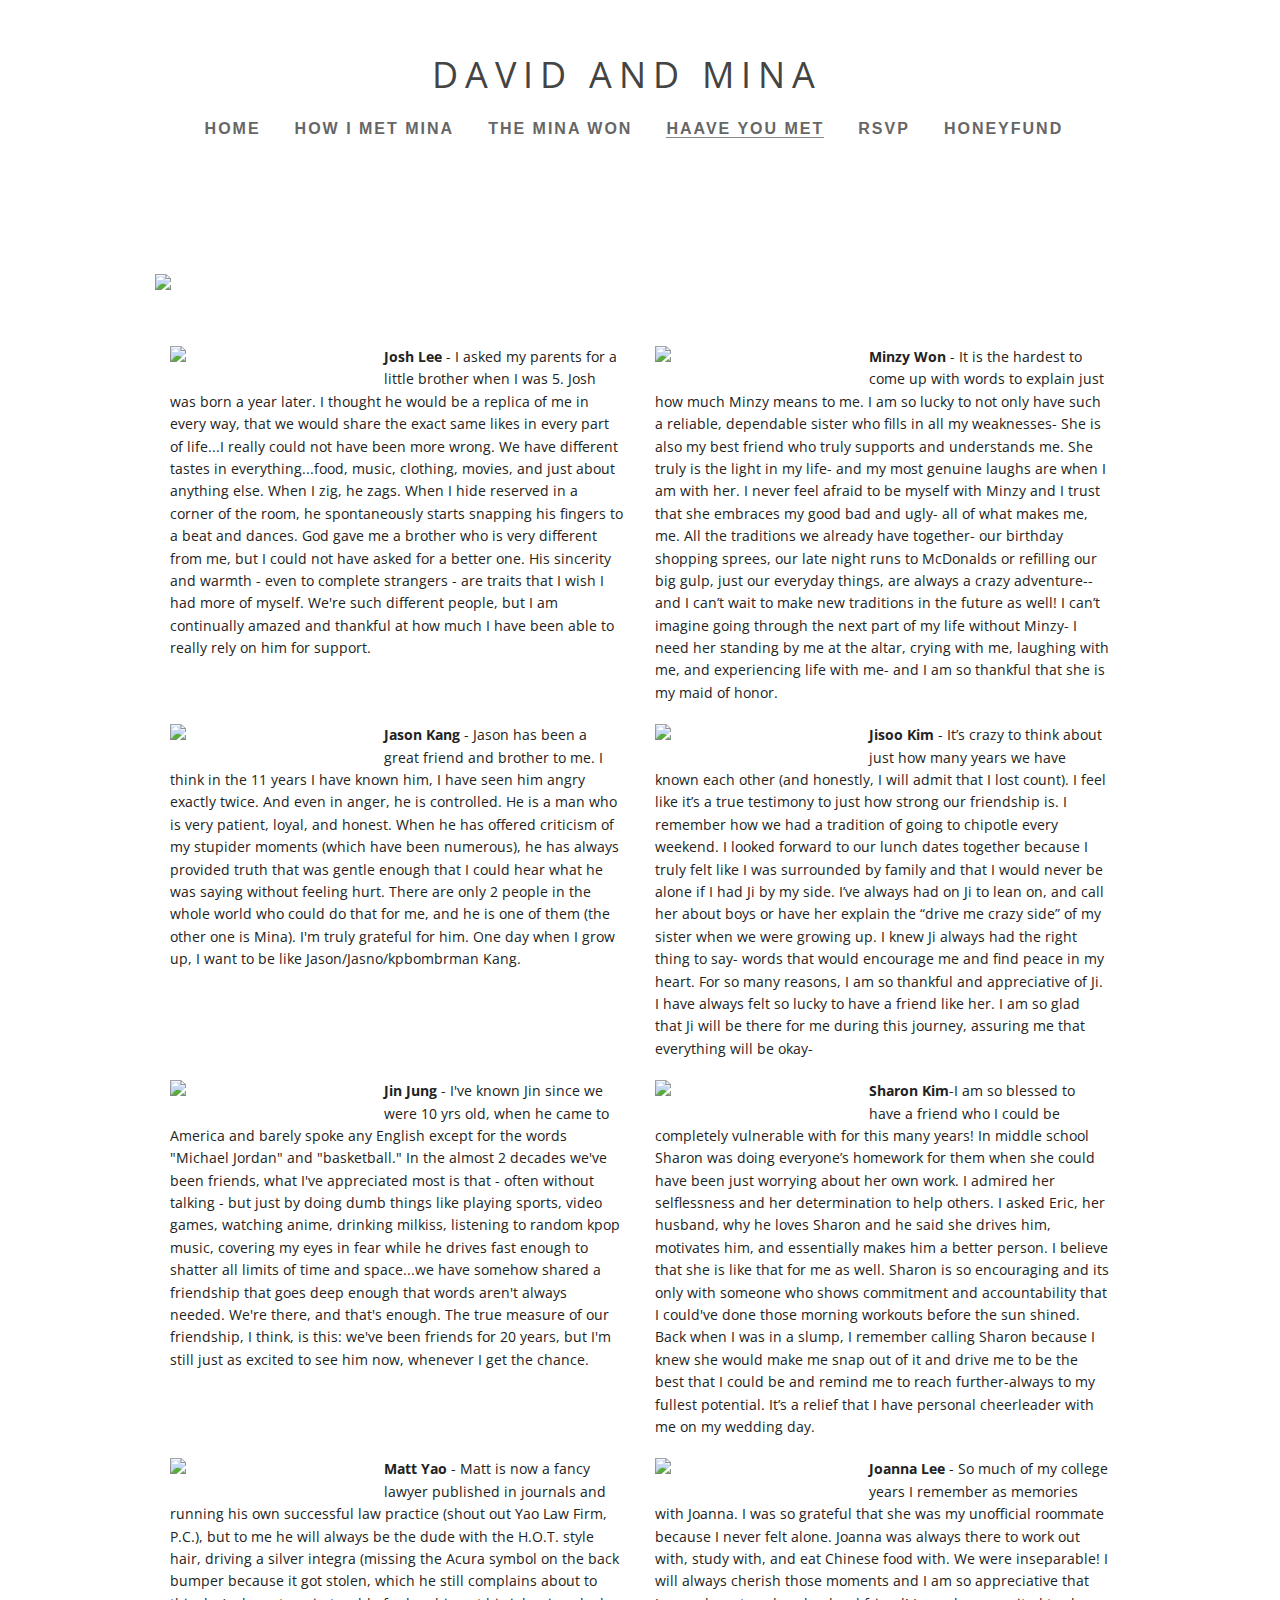
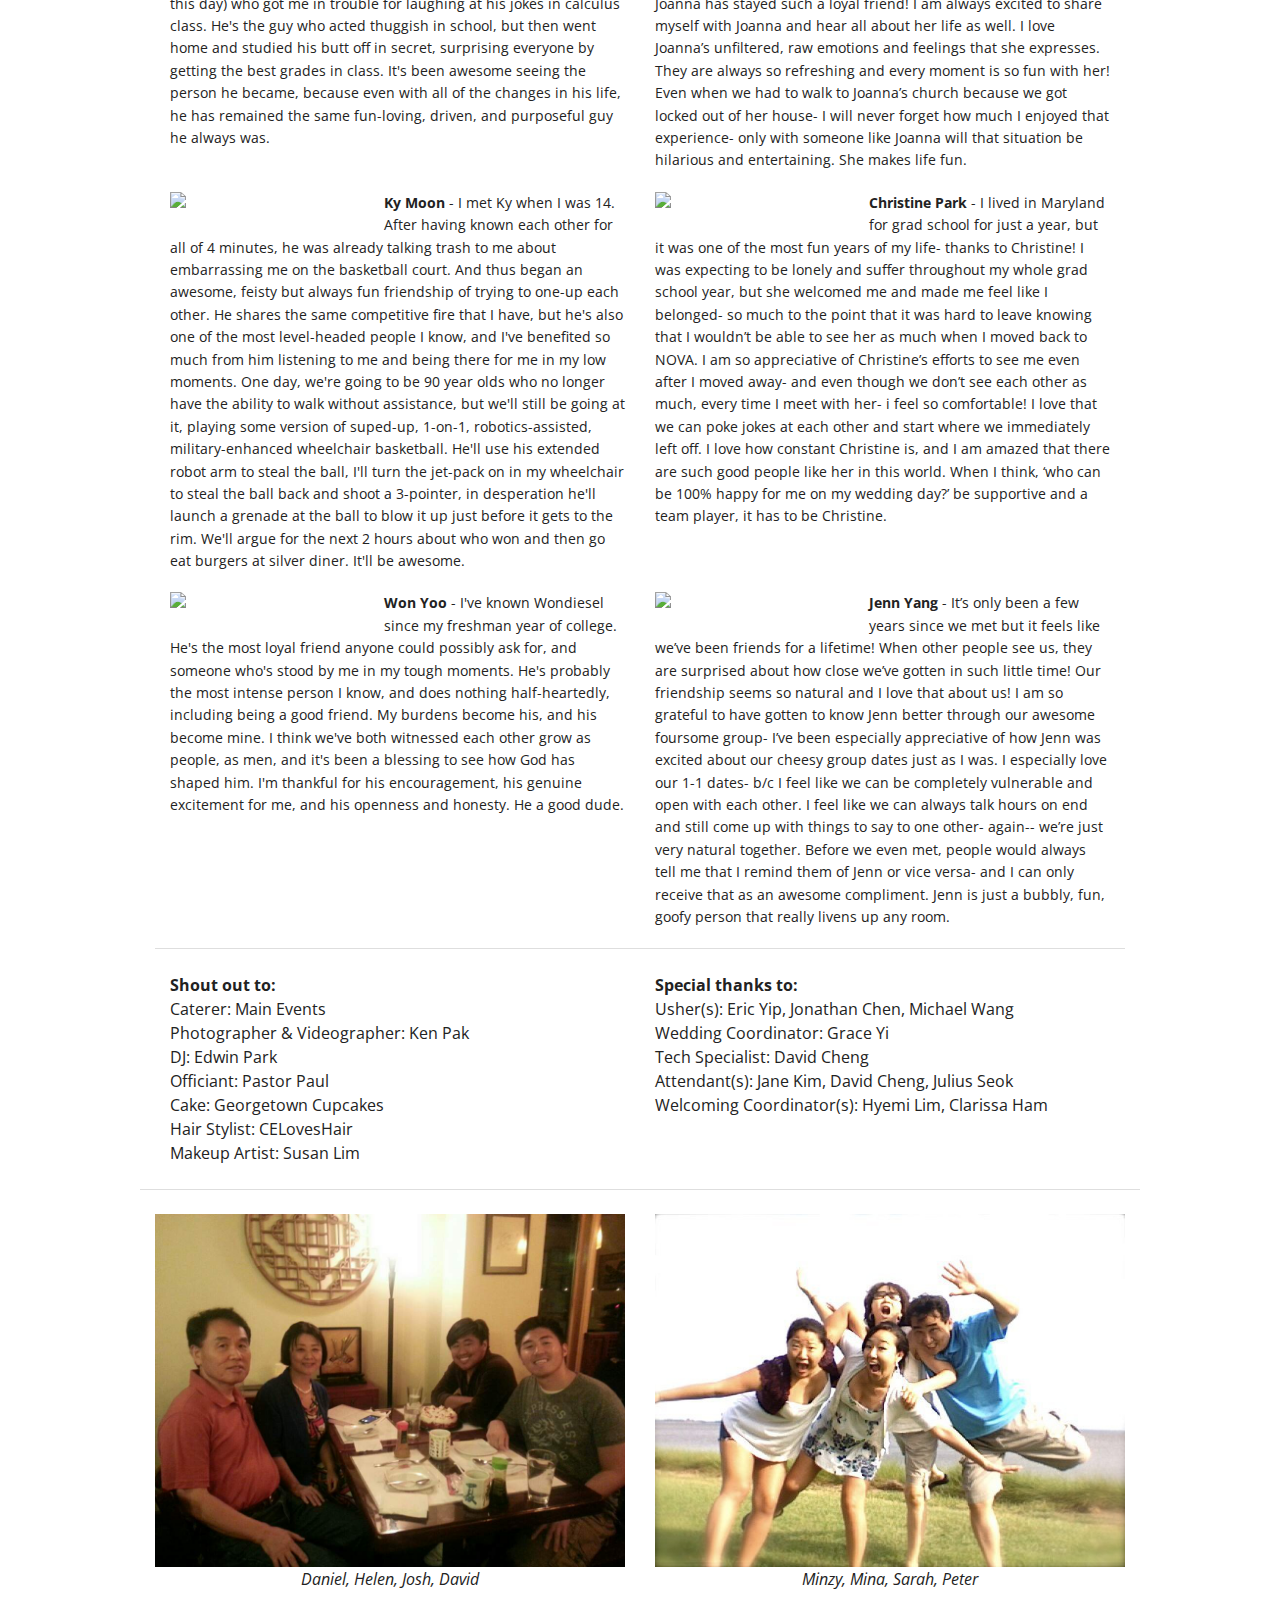
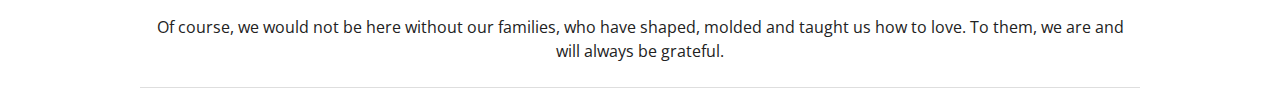
==== commit 0d387cc7: "updated haaveyoumet with special thanks" ====
--- a/haaveyoumet.html
+++ b/haaveyoumet.html
@@ -72,15 +72,16 @@
     <div class="row">
       <div class="large-12 columns">
         <div class="large-6 columns">
-          <p>
-            Josh Lee - I asked my parents for a little brother when I was 5.  Josh was born a year later. I thought he would be a replica of me in every way, that we would share the exact same likes in every part of life...I really could not have been more wrong. We have different tastes in everything...food, music, clothing, movies, and just about anything else.  When I zig, he zags. When I hide reserved in a corner of the room, he spontaneously starts snapping his fingers to a beat and dances.  God gave me a brother who is very different from me, but I could not have asked for a better one. His sincerity and warmth - even to complete strangers -  are traits that I wish I had more of myself. We're such different people, but I am continually amazed and thankful at how much I have been able to really rely on him for support.
-            <img src="/assets/haaveyoumet/jolee.png"/>
-          </p>
-        </div>
-        <div class="large-6 columns">
-          <p>
-            Minzy Won- It is the hardest to come up with words to explain just how much Minzy means to me. I am so lucky to not only have such a reliable, dependable sister who fills in all my weaknesses- She is also my best friend who truly supports and understands me. She truly is the light in my life- and my most genuine laughs are when I am with her. I never feel afraid to be myself with Minzy and I trust that she embraces my good bad and ugly- all of what makes me, me. All the traditions we already have together- our birthday shopping sprees, our late night runs to McDonalds or refilling our big gulp, just our everyday things, are always a crazy adventure-- and I can’t wait to make new traditions in the future as well! I can’t imagine going through the next part of my life without Minzy- I need her standing by me at the altar, crying with me, laughing with me, and experiencing life with me- and I am so thankful that she is my maid of honor.
-            <img src="/assets/haaveyoumet/mwon.png"/>            
+          <p class="party-desc">
+            <img class="party-pics" src="/assets/haaveyoumet/jolee.png"/>
+            <strong>Josh Lee</strong> - I asked my parents for a little brother when I was 5.  Josh was born a year later. I thought he would be a replica of me in every way, that we would share the exact same likes in every part of life...I really could not have been more wrong. We have different tastes in everything...food, music, clothing, movies, and just about anything else.  When I zig, he zags. When I hide reserved in a corner of the room, he spontaneously starts snapping his fingers to a beat and dances.  God gave me a brother who is very different from me, but I could not have asked for a better one. His sincerity and warmth - even to complete strangers -  are traits that I wish I had more of myself. We're such different people, but I am continually amazed and thankful at how much I have been able to really rely on him for support.
+
+          </p>
+        </div>
+        <div class="large-6 columns">
+          <p class="party-desc">
+            <img class="party-pics" src="/assets/haaveyoumet/mwon.png"/>   
+            <strong> Minzy Won </strong>- It is the hardest to come up with words to explain just how much Minzy means to me. I am so lucky to not only have such a reliable, dependable sister who fills in all my weaknesses- She is also my best friend who truly supports and understands me. She truly is the light in my life- and my most genuine laughs are when I am with her. I never feel afraid to be myself with Minzy and I trust that she embraces my good bad and ugly- all of what makes me, me. All the traditions we already have together- our birthday shopping sprees, our late night runs to McDonalds or refilling our big gulp, just our everyday things, are always a crazy adventure-- and I can’t wait to make new traditions in the future as well! I can’t imagine going through the next part of my life without Minzy- I need her standing by me at the altar, crying with me, laughing with me, and experiencing life with me- and I am so thankful that she is my maid of honor.         
           </p>
         </div>
       </div>
@@ -89,92 +90,152 @@
     <div class="row">
       <div class="large-12 columns">
         <div class="large-6 columns">
-          <p>
-            Jason Kang - Jason has been a great friend and brother to me.  I think in the 11 years I have known him, I have seen him angry exactly twice. And even in anger, he is controlled. He is a man who is very patient, loyal, and honest.  When he has offered criticism of my stupider moments (which have been numerous), he has always provided truth that was gentle enough that I could hear what he was saying without feeling hurt. There are only 2 people in the whole world who could do that for me, and he is one of them (the other one is Mina). I'm truly grateful for him. One day when I grow up, I want to be like Jason/Jasno/kpbombrman Kang.
-            <img src="/assets/haaveyoumet/jkang.png"/>
-          </p>
-        </div>
-        <div class="large-6 columns">
-          <p>
-            Jisoo Kim- It’s crazy to think about just how many years we have known each other (and honestly, I will admit that I lost count). I feel like it’s a true testimony to just how strong our friendship is. I remember how we had a tradition of going to chipotle every weekend. I looked forward to our lunch dates together because I truly felt like I was surrounded by family and that I would never be alone if I had Ji by my side.
-
-            I’ve always had on Ji to lean on, and call her about boys or have her explain the “drive me crazy side” of my sister when we were growing up. I knew Ji always had the right thing to say- words that would encourage me and find peace in my heart. For so many reasons, I am so thankful and appreciative of Ji. I have always felt so lucky to have a friend like her. I am so glad that Ji will be there for me during this journey, assuring me that everything will be okay-
-            <img src="/assets/haaveyoumet/jkim.png"/>            
-          </p>
-        </div>
-      </div>
-    </div>
-
-<div class="row">
-      <div class="large-12 columns">
-        <div class="large-6 columns">
-          <p>
-            Jin Jung - I've known Jin since we were 10 yrs old, when he came to America and barely spoke any English except for the words "Michael Jordan" and "basketball."  In the almost 2 decades we've been friends, what I've appreciated most is that - often without talking - but just by doing dumb things like playing sports, video games, watching anime, drinking milkiss, listening to random kpop music, covering my eyes in fear while he drives fast enough to shatter all limits of time and space...we have somehow shared a friendship that goes deep enough that words aren't always needed. We're there, and that's enough. The true measure of our friendship, I think, is this: we've been friends for 20 years, but I'm still just as excited to see him now, whenever I get the chance.
-            <img src="/assets/haaveyoumet/jjung.png"/>
-          </p>
-        </div>
-        <div class="large-6 columns">
-          <p>
-            Sharon Kim-I am so blessed to have a friend who I could be completely vulnerable with for this many years!
-
-            In middle school Sharon was doing everyone’s homework for them when she could have been just worrying about her own work. I admired her selflessness and her determination to help others. I asked Eric, her husband, why he loves Sharon and he said she drives him, motivates him, and essentially makes him a better person. I believe that she is like that for me as well. Sharon is so encouraging and its only with someone who shows commitment and accountability that I could've done those morning workouts before the sun shined. Back when I was in a slump, I remember calling Sharon because I knew she would make me snap out of it and drive me to be the best that I could be and remind me to reach further-always to my fullest potential. It’s a relief that I have personal cheerleader with me on my wedding day.
-
-            <img src="/assets/haaveyoumet/skim.png"/>            
-          </p>
-        </div>
-      </div>
-    </div>
-
-<div class="row">
-      <div class="large-12 columns">
-        <div class="large-6 columns">
-          <p>
-            Matt Yao - Matt is now a fancy lawyer published in journals and running his own successful law practice (shout out Yao Law Firm, P.C.), but to me he will always be the dude with the H.O.T. style hair, driving a silver integra (missing the Acura symbol on the back bumper because it got stolen, which he still complains about to this day) who got me in trouble for laughing at his jokes in calculus class. He's the guy who acted thuggish in school, but then went home and studied his butt off in secret, surprising everyone by getting the best grades in class. It's been awesome seeing the person he became, because even with all of the changes in his life, he has remained the same fun-loving, driven, and purposeful guy he always was.
-            <img src="/assets/haaveyoumet/myao.png"/>
-          </p>
-        </div>
-        <div class="large-6 columns">
-          <p>
-            Joanna Lee- So much of my college years I remember as memories with Joanna. I was so grateful that she was my unofficial roommate because I never felt alone. Joanna was always there to work out with, study with, and eat Chinese food with. We were inseparable! I will always cherish those moments and I am so appreciative that Joanna has stayed such a loyal friend! I am always excited to share myself with Joanna and hear all about her life as well. I love Joanna’s unfiltered, raw emotions and feelings that she expresses. They are always so refreshing and every moment is so fun with her! Even when we had to walk to Joanna’s church because we got locked out of her house- I will never forget how much I enjoyed that experience- only with someone like Joanna will that situation be hilarious and entertaining. She makes life fun.
-            <img src="/assets/haaveyoumet/jlee.png"/>            
-          </p>
-        </div>
-      </div>
-    </div>
-
-<div class="row">
-      <div class="large-12 columns">
-        <div class="large-6 columns">
-          <p>
-            Ky Moon - I met Ky when I was 14. After having known each other for all of 4 minutes, he was already talking trash to me about embarrassing me on the basketball court. And thus began an awesome, feisty but always fun friendship of trying to one-up each other. He shares the same competitive fire that I have, but he's also one of the most level-headed people I know, and I've benefited so much from him listening to me and being there for me in my low moments. One day, we're going to be 90 year olds who no longer have the ability to walk without assistance, but we'll still be going at it, playing some version of suped-up, 1-on-1, robotics-assisted, military-enhanced wheelchair basketball. He'll use his extended robot arm to steal the ball, I'll turn the jet-pack on in my wheelchair to steal the ball back and shoot a 3-pointer, in desperation he'll launch a grenade at the ball to blow it up just before it gets to the rim. We'll argue for the next 2 hours about who won and then go eat burgers at silver diner. It'll be awesome.
-            <img src="/assets/haaveyoumet/kmoon.png"/>
-          </p>
-        </div>
-        <div class="large-6 columns">
-          <p>
-            Christine Park- I lived in Maryland for grad school for just a year, but it was one of the most fun years of my life- thanks to Christine! I was expecting to be lonely and suffer throughout my whole grad school year, but she welcomed me and made me feel like I belonged- so much to the point that it was hard to leave knowing that I wouldn’t be able to see her as much when I moved back to NOVA. I am so appreciative of Christine’s efforts to see me even after I moved away- and even though we don’t see each other as much, every time I meet with her- i feel so comfortable! I love that we can poke jokes at each other and start where we immediately left off. I love how constant Christine is, and I am amazed that there are such good people like her in this world. When I think, ‘who can be 100% happy for me on my wedding day?’ be supportive and a team player, it has to be Christine.
-            <img src="/assets/haaveyoumet/cpark.png"/>            
-          </p>
-        </div>
-      </div>
-    </div>
-
-<div class="row">
-      <div class="large-12 columns">
-        <div class="large-6 columns">
-          <p>
-            Won Yoo -  I've known Wondiesel since my freshman year of college. He's the most loyal friend anyone could possibly ask for, and someone who's  stood by me in my tough moments. He's probably the most intense person I know, and does nothing half-heartedly, including being a good friend. My burdens become his, and his become mine. I think we've both witnessed each other grow as people, as men, and it's been a blessing to see how God has shaped him. I'm thankful for his encouragement, his genuine excitement for me, and his openness and honesty. He a good dude.
-            <img src="/assets/haaveyoumet/wyoo.png"/>
-          </p>
-        </div>
-        <div class="large-6 columns">
-          <p>
-           Jenn Yang- It’s only been a few years since we met but it feels like we’ve been friends for a lifetime! When other people see us, they are surprised about how close we’ve gotten in such little time! Our friendship seems so natural and I love that about us! I am so grateful to have gotten to know Jenn better through our awesome foursome group- I’ve been especially appreciative of how Jenn was excited about our cheesy group dates just as I was. I especially love our 1-1 dates- b/c I feel like we can be completely vulnerable and open with each other. I feel like we can always talk hours on end and still come up with things to say to one other- again-- we’re just very natural together. Before we even met, people would always tell me that I remind them of Jenn or vice versa- and I can only receive that as an awesome compliment. Jenn is just a bubbly, fun, goofy person that really livens up any room.
-            <img src="/assets/haaveyoumet/jyang.png"/>            
-          </p>
-        </div>
-      </div>
-    </div>
+          <p class="party-desc">
+            <img  class="party-pics" src="/assets/haaveyoumet/jkang.png"/>
+            <strong>Jason Kang</strong> - Jason has been a great friend and brother to me.  I think in the 11 years I have known him, I have seen him angry exactly twice. And even in anger, he is controlled. He is a man who is very patient, loyal, and honest.  When he has offered criticism of my stupider moments (which have been numerous), he has always provided truth that was gentle enough that I could hear what he was saying without feeling hurt. There are only 2 people in the whole world who could do that for me, and he is one of them (the other one is Mina). I'm truly grateful for him. One day when I grow up, I want to be like Jason/Jasno/kpbombrman Kang.
+          </p>
+        </div>
+        <div class="large-6 columns">
+          <p class="party-desc">
+            <img  class="party-pics" src="/assets/haaveyoumet/jkim.png"/>  
+            <strong>Jisoo Kim</strong> - It’s crazy to think about just how many years we have known each other (and honestly, I will admit that I lost count). I feel like it’s a true testimony to just how strong our friendship is. I remember how we had a tradition of going to chipotle every weekend. I looked forward to our lunch dates together because I truly felt like I was surrounded by family and that I would never be alone if I had Ji by my side.
+
+            I’ve always had on Ji to lean on, and call her about boys or have her explain the “drive me crazy side” of my sister when we were growing up. I knew Ji always had the right thing to say- words that would encourage me and find peace in my heart. For so many reasons, I am so thankful and appreciative of Ji. I have always felt so lucky to have a friend like her. I am so glad that Ji will be there for me during this journey, assuring me that everything will be okay-          
+          </p>
+        </div>
+      </div>
+    </div>
+
+<div class="row">
+      <div class="large-12 columns">
+        <div class="large-6 columns">
+          <p class="party-desc">
+            <img class="party-pics" src="/assets/haaveyoumet/jjung.png"/>
+            <strong>Jin Jung</strong> - I've known Jin since we were 10 yrs old, when he came to America and barely spoke any English except for the words "Michael Jordan" and "basketball."  In the almost 2 decades we've been friends, what I've appreciated most is that - often without talking - but just by doing dumb things like playing sports, video games, watching anime, drinking milkiss, listening to random kpop music, covering my eyes in fear while he drives fast enough to shatter all limits of time and space...we have somehow shared a friendship that goes deep enough that words aren't always needed. We're there, and that's enough. The true measure of our friendship, I think, is this: we've been friends for 20 years, but I'm still just as excited to see him now, whenever I get the chance.
+
+          </p>
+        </div>
+        <div class="large-6 columns">
+          <p class="party-desc">
+            <img class="party-pics" src="/assets/haaveyoumet/skim.png"/>   
+            <strong>Sharon Kim</strong>-I am so blessed to have a friend who I could be completely vulnerable with for this many years!
+
+            In middle school Sharon was doing everyone’s homework for them when she could have been just worrying about her own work. I admired her selflessness and her determination to help others. I asked Eric, her husband, why he loves Sharon and he said she drives him, motivates him, and essentially makes him a better person. I believe that she is like that for me as well. Sharon is so encouraging and its only with someone who shows commitment and accountability that I could've done those morning workouts before the sun shined. Back when I was in a slump, I remember calling Sharon because I knew she would make me snap out of it and drive me to be the best that I could be and remind me to reach further-always to my fullest potential. It’s a relief that I have personal cheerleader with me on my wedding day.         
+          </p>
+        </div>
+      </div>
+    </div>
+
+<div class="row">
+      <div class="large-12 columns">
+        <div class="large-6 columns">
+          <p class="party-desc">
+            <img class="party-pics" src="/assets/haaveyoumet/myao.png"/>
+            <strong>Matt Yao</strong> - Matt is now a fancy lawyer published in journals and running his own successful law practice (shout out Yao Law Firm, P.C.), but to me he will always be the dude with the H.O.T. style hair, driving a silver integra (missing the Acura symbol on the back bumper because it got stolen, which he still complains about to this day) who got me in trouble for laughing at his jokes in calculus class. He's the guy who acted thuggish in school, but then went home and studied his butt off in secret, surprising everyone by getting the best grades in class. It's been awesome seeing the person he became, because even with all of the changes in his life, he has remained the same fun-loving, driven, and purposeful guy he always was.
+          </p>
+        </div>
+        <div class="large-6 columns">
+          <p class="party-desc">
+            <img class="party-pics" src="/assets/haaveyoumet/jlee.png"/> 
+            <strong>Joanna Lee</strong> - So much of my college years I remember as memories with Joanna. I was so grateful that she was my unofficial roommate because I never felt alone. Joanna was always there to work out with, study with, and eat Chinese food with. We were inseparable! I will always cherish those moments and I am so appreciative that Joanna has stayed such a loyal friend! I am always excited to share myself with Joanna and hear all about her life as well. I love Joanna’s unfiltered, raw emotions and feelings that she expresses. They are always so refreshing and every moment is so fun with her! Even when we had to walk to Joanna’s church because we got locked out of her house- I will never forget how much I enjoyed that experience- only with someone like Joanna will that situation be hilarious and entertaining. She makes life fun.
+           
+          </p>
+        </div>
+      </div>
+    </div>
+
+<div class="row">
+      <div class="large-12 columns">
+        <div class="large-6 columns">
+          <p class="party-desc">
+            <img class="party-pics" src="/assets/haaveyoumet/kmoon.png"/>
+            <strong>Ky Moon</strong> - I met Ky when I was 14. After having known each other for all of 4 minutes, he was already talking trash to me about embarrassing me on the basketball court. And thus began an awesome, feisty but always fun friendship of trying to one-up each other. He shares the same competitive fire that I have, but he's also one of the most level-headed people I know, and I've benefited so much from him listening to me and being there for me in my low moments. One day, we're going to be 90 year olds who no longer have the ability to walk without assistance, but we'll still be going at it, playing some version of suped-up, 1-on-1, robotics-assisted, military-enhanced wheelchair basketball. He'll use his extended robot arm to steal the ball, I'll turn the jet-pack on in my wheelchair to steal the ball back and shoot a 3-pointer, in desperation he'll launch a grenade at the ball to blow it up just before it gets to the rim. We'll argue for the next 2 hours about who won and then go eat burgers at silver diner. It'll be awesome.
+          </p>
+        </div>
+        <div class="large-6 columns">
+          <p class="party-desc">
+            <img class="party-pics" src="/assets/haaveyoumet/cpark.png"/>   
+            <strong>Christine Park</strong> - I lived in Maryland for grad school for just a year, but it was one of the most fun years of my life- thanks to Christine! I was expecting to be lonely and suffer throughout my whole grad school year, but she welcomed me and made me feel like I belonged- so much to the point that it was hard to leave knowing that I wouldn’t be able to see her as much when I moved back to NOVA. I am so appreciative of Christine’s efforts to see me even after I moved away- and even though we don’t see each other as much, every time I meet with her- i feel so comfortable! I love that we can poke jokes at each other and start where we immediately left off. I love how constant Christine is, and I am amazed that there are such good people like her in this world. When I think, ‘who can be 100% happy for me on my wedding day?’ be supportive and a team player, it has to be Christine.
+         
+          </p>
+        </div>
+      </div>
+    </div>
+
+<div class="row">
+      <div class="large-12 columns">
+        <div class="large-6 columns">
+          <p class="party-desc">
+            <img class="party-pics" src="/assets/haaveyoumet/wyoo.png"/>   
+            <strong>Won Yoo</strong> -  I've known Wondiesel since my freshman year of college. He's the most loyal friend anyone could possibly ask for, and someone who's  stood by me in my tough moments. He's probably the most intense person I know, and does nothing half-heartedly, including being a good friend. My burdens become his, and his become mine. I think we've both witnessed each other grow as people, as men, and it's been a blessing to see how God has shaped him. I'm thankful for his encouragement, his genuine excitement for me, and his openness and honesty. He a good dude.
+          </p>
+        </div>
+        <div class="large-6 columns">
+          <p class="party-desc">
+          <img class="party-pics" src="/assets/haaveyoumet/jyang.png"/>   
+           <strong>Jenn Yang</strong> - It’s only been a few years since we met but it feels like we’ve been friends for a lifetime! When other people see us, they are surprised about how close we’ve gotten in such little time! Our friendship seems so natural and I love that about us! I am so grateful to have gotten to know Jenn better through our awesome foursome group- I’ve been especially appreciative of how Jenn was excited about our cheesy group dates just as I was. I especially love our 1-1 dates- b/c I feel like we can be completely vulnerable and open with each other. I feel like we can always talk hours on end and still come up with things to say to one other- again-- we’re just very natural together. Before we even met, people would always tell me that I remind them of Jenn or vice versa- and I can only receive that as an awesome compliment. Jenn is just a bubbly, fun, goofy person that really livens up any room.          
+          </p>
+        </div>
+      </div>
+    </div>
+    <div class="row">
+      <div class="large-12 columns">
+        <hr class="styled-hr" width="100%">
+        <br>
+        <div class="large-6 columns">
+          <strong>Shout out to:</strong><br>
+          Caterer: Main Events<br>
+          Photographer & Videographer: Ken Pak<br>
+          DJ: Edwin Park<br>
+          Officiant: Pastor Paul<br>
+          Cake: Georgetown Cupcakes<br>
+          Hair Stylist: CELovesHair<br>
+          Makeup Artist: Susan Lim <br>
+        </div>
+        <div class="large-6 columns">
+          <strong>Special thanks to:</strong><br>
+          Usher(s): Eric Yip, Jonathan Chen, Michael Wang<br>
+          Wedding Coordinator: Grace Yi<br>
+          Tech Specialist: David Cheng<br>
+          Attendant(s): Jane Kim, David Cheng, Julius Seok<br>
+          Welcoming Coordinator(s): Hyemi Lim, Clarissa Ham<br>
+        </div>
+      </div>
+      <br>
+      <div class="row">
+        <div class="large-12 columns">
+          <br>
+          <hr class="styled-hr" width="100%">
+          <br>
+          <div class="large-6 columns">
+            <center>
+              <img src="/assets/haaveyoumet/lee-fam.png"/>
+              <em>Daniel, Helen, Josh, David</em>
+            </center>
+          </div>
+          <div class="large-6 columns">
+            <center>
+              <img src="/assets/haaveyoumet/won-fam.png"/>
+              <em>Minzy, Mina, Sarah, Peter</em>
+            </center>
+          </div>
+        </div> 
+      </div> 
+        <br> 
+      <div class="row">
+        <div class="large-12 columns">
+          <div class="large-12 columns">
+            <center>
+              Of course, we would not be here without our families, who have shaped, molded and taught us how to love. To them, we are and will always be grateful.
+            </center>
+            <br>
+          </div>
+          <br>
+          <hr class="styled-hr" width="100%">
+         </div>  
+      </div>  
+
+
     <script src="bower_components/jquery/dist/jquery.min.js"></script>
     <script src="bower_components/foundation/js/foundation.min.js"></script>
     <script src="js/app.js"></script>
--- a/stylesheets/app.css
+++ b/stylesheets/app.css
@@ -11,26 +11,31 @@
   font: 400 36px 'Open Sans', sans-serif;
 }
 
-/* line 33, ../scss/_settings.scss */
+/* line 22, ../scss/_settings.scss */
+footer {
+  float: right;
+}
+
+/* line 37, ../scss/_settings.scss */
 .grey-bg {
   background: url(http://www.weebly.com/theme_browser/themes/approved/144970330681139381/files/dust.png?360111) fixed;
   padding: 30px 0;
 }
 
-/* line 38, ../scss/_settings.scss */
+/* line 42, ../scss/_settings.scss */
 .header-align-outer {
   display: table;
   overflow: hidden;
   padding-bottom: 44px;
 }
 
-/* line 45, ../scss/_settings.scss */
+/* line 49, ../scss/_settings.scss */
 .header-align-mid {
   display: table-cell;
   vertical-align: middle;
 }
 
-/* line 50, ../scss/_settings.scss */
+/* line 54, ../scss/_settings.scss */
 #logo {
   margin-top: 50px;
   text-align: center;
@@ -43,12 +48,12 @@
   position: relative;
 }
 
-/* line 62, ../scss/_settings.scss */
+/* line 66, ../scss/_settings.scss */
 #logo span {
   vertical-align: top !important;
 }
 
-/* line 66, ../scss/_settings.scss */
+/* line 70, ../scss/_settings.scss */
 .nav-container {
   float: right;
   position: relative;
@@ -57,7 +62,7 @@
   z-index: 2;
 }
 
-/* line 75, ../scss/_settings.scss */
+/* line 79, ../scss/_settings.scss */
 ul {
   display: block;
   list-style-type: disc;
@@ -68,29 +73,29 @@
   -webkit-padding-start: 40px;
 }
 
-/* line 85, ../scss/_settings.scss */
+/* line 89, ../scss/_settings.scss */
 li {
   float: left;
   list-style: none;
   display: inline;
 }
 
-/* line 91, ../scss/_settings.scss */
+/* line 95, ../scss/_settings.scss */
 .bold {
   font-weight: bold;
 }
 
-/* line 95, ../scss/_settings.scss */
+/* line 99, ../scss/_settings.scss */
 .italic {
   font-style: italic;
 }
 
-/* line 100, ../scss/_settings.scss */
+/* line 104, ../scss/_settings.scss */
 #active {
   border-bottom: 1px solid #888;
 }
 
-/* line 104, ../scss/_settings.scss */
+/* line 108, ../scss/_settings.scss */
 #inactive:hover {
   border-bottom: 1px dashed #888;
 }
@@ -99,7 +104,7 @@
   font-family: Josefin Sans;
   src: url(/assets/Josefin-Sans/JosefinSans-Bold.tff);
 }
-/* line 112, ../scss/_settings.scss */
+/* line 116, ../scss/_settings.scss */
 #nav-wrap .nav-container a {
   text-decoration: none;
   font: 600 16px 'Josefin Sans', sans-serif;
@@ -114,7 +119,7 @@
   border-bottom: 1px solid #fff;
 }
 
-/* line 126, ../scss/_settings.scss */
+/* line 130, ../scss/_settings.scss */
 .headline {
   font-size: 17px;
   padding: .5em 0 0.8em 0;
@@ -124,12 +129,12 @@
   color: #373737;
 }
 
-/* line 137, ../scss/_settings.scss */
+/* line 141, ../scss/_settings.scss */
 .text-box {
   font-size: 13px;
 }
 
-/* line 141, ../scss/_settings.scss */
+/* line 145, ../scss/_settings.scss */
 .suit-up-box {
   color: #fff !important;
   padding: 5px 20px;
@@ -143,13 +148,13 @@
   font: 500 18px 'Open Sans', sans-serif;
 }
 
-/* line 154, ../scss/_settings.scss */
+/* line 158, ../scss/_settings.scss */
 #wedding-info {
   font-size: 13px;
   text-align: center;
 }
 
-/* line 159, ../scss/_settings.scss */
+/* line 163, ../scss/_settings.scss */
 #wedding-header {
   margin: 10px 0 0 0;
   font-size: 18px;
@@ -157,7 +162,7 @@
   font-weight: bold;
 }
 
-/* line 166, ../scss/_settings.scss */
+/* line 170, ../scss/_settings.scss */
 .section-header {
   line-height: 180%;
   color: #464646;
@@ -165,12 +170,12 @@
   font-size: 16px;
 }
 
-/* line 173, ../scss/_settings.scss */
+/* line 177, ../scss/_settings.scss */
 .section-content {
-  font-size: 14px;
-}
-
-/* line 178, ../scss/_settings.scss */
+  font-size: 13px;
+}
+
+/* line 182, ../scss/_settings.scss */
 hr.styled-hr {
   background-color: #eee;
   background-color: rgba(0, 0, 0, 0.13);
@@ -182,7 +187,7 @@
   text-align: center;
 }
 
-/* line 191, ../scss/_settings.scss */
+/* line 195, ../scss/_settings.scss */
 hr {
   display: block;
   -webkit-margin-before: 0.5em;
@@ -193,7 +198,7 @@
   border-width: 1px;
 }
 
-/* line 202, ../scss/_settings.scss */
+/* line 206, ../scss/_settings.scss */
 .vertical-divider {
   visibility: hidden;
   position: absolute;
@@ -215,9 +220,21 @@
   transform: translateX(-10px);
 }
 
-/* line 227, ../scss/_settings.scss */
-body {
-  font-family: 'Open Sans', Helvetica, sans-serif;
+/* line 228, ../scss/_settings.scss */
+.party-pics {
+  z-index: 10;
+  width: 214px;
+  position: relative;
+  float: left;
+  max-width: 100%;
+  clear: left;
+  padding: 0 15px 10px 0;
+}
+
+/* line 238, ../scss/_settings.scss */
+.party-desc {
+  text-align: left;
+  font-size: 14px;
 }
 
 /* line 348, ../bower_components/foundation/scss/foundation/components/_global.scss */
@@ -310,7 +327,7 @@
   color: #222;
   padding: 0;
   margin: 0;
-  font-family: "Helvetica Neue", Helvetica, Roboto, Arial, sans-serif;
+  font-family: "Open Sans", Helvetica, sans-serif;
   font-weight: normal;
   font-style: normal;
   line-height: 1.5;
@@ -1923,7 +1940,7 @@
   color: #222222;
   padding: 1rem;
   display: block;
-  font-family: "Helvetica Neue", Helvetica, Roboto, Arial, sans-serif;
+  font-family: "Open Sans", Helvetica, sans-serif;
   font-size: 1rem;
 }
 /* line 143, ../bower_components/foundation/scss/foundation/components/_accordion.scss */
@@ -2630,7 +2647,7 @@
   border-style: solid;
   border-width: 0;
   cursor: pointer;
-  font-family: "Helvetica Neue", Helvetica, Roboto, Arial, sans-serif;
+  font-family: "Open Sans", Helvetica, sans-serif;
   font-weight: normal;
   line-height: normal;
   margin: 0 0 1.25rem;
@@ -4481,7 +4498,7 @@
   border-color: #cccccc;
   padding: 0.5rem;
   font-size: 0.875rem;
-  font-family: "Helvetica Neue", Helvetica, Roboto, Arial, sans-serif;
+  font-family: "Open Sans", Helvetica, sans-serif;
   color: rgba(0, 0, 0, 0.75);
   line-height: normal;
   border-radius: 0;
@@ -5174,7 +5191,7 @@
 /* line 91, ../bower_components/foundation/scss/foundation/components/_labels.scss */
 .label {
   font-weight: normal;
-  font-family: "Helvetica Neue", Helvetica, Roboto, Arial, sans-serif;
+  font-family: "Open Sans", Helvetica, sans-serif;
   text-align: center;
   text-decoration: none;
   line-height: 1;
@@ -5745,7 +5762,7 @@
   color: #EEEEEE;
   font-weight: normal;
   font-size: 1rem;
-  font-family: "Helvetica Neue", Helvetica, Roboto, Arial, sans-serif;
+  font-family: "Open Sans", Helvetica, sans-serif;
 }
 /* line 143, ../bower_components/foundation/scss/foundation/components/_pricing-tables.scss */
 .pricing-table .price {
@@ -5755,7 +5772,7 @@
   color: #333333;
   font-weight: normal;
   font-size: 2rem;
-  font-family: "Helvetica Neue", Helvetica, Roboto, Arial, sans-serif;
+  font-family: "Open Sans", Helvetica, sans-serif;
 }
 /* line 144, ../bower_components/foundation/scss/foundation/components/_pricing-tables.scss */
 .pricing-table .description {
@@ -6111,7 +6128,7 @@
   padding: 0.875rem 0;
   list-style-type: none;
   list-style-position: outside;
-  font-family: "Helvetica Neue", Helvetica, Roboto, Arial, sans-serif;
+  font-family: "Open Sans", Helvetica, sans-serif;
 }
 /* line 70, ../bower_components/foundation/scss/foundation/components/_side-nav.scss */
 .side-nav li {
@@ -6135,7 +6152,7 @@
 .side-nav li.active > a:first-child:not(.button) {
   color: #1cc7ff;
   font-weight: normal;
-  font-family: "Helvetica Neue", Helvetica, Roboto, Arial, sans-serif;
+  font-family: "Open Sans", Helvetica, sans-serif;
 }
 /* line 93, ../bower_components/foundation/scss/foundation/components/_side-nav.scss */
 .side-nav li.divider {
@@ -6321,7 +6338,7 @@
   float: left;
   margin-left: 1rem;
   margin-bottom: 0;
-  font-family: "Helvetica Neue", Helvetica, Roboto, Arial, sans-serif;
+  font-family: "Open Sans", Helvetica, sans-serif;
   font-weight: normal;
   font-size: 0.875rem;
   color: #999999;
@@ -6552,7 +6569,7 @@
 /* line 107, ../bower_components/foundation/scss/foundation/components/_tables.scss */
 table tr th,
 table tr td {
-  padding: 0.5625rem 0.625rem;
+  padding: 0.5625rem 0;
   font-size: 0.875rem;
   color: #222222;
   text-align: left;
@@ -6599,7 +6616,7 @@
   background-color: #EFEFEF;
   color: #222222;
   padding: 1rem 2rem;
-  font-family: "Helvetica Neue", Helvetica, Roboto, Arial, sans-serif;
+  font-family: "Open Sans", Helvetica, sans-serif;
   font-size: 1rem;
 }
 /* line 48, ../bower_components/foundation/scss/foundation/components/_tabs.scss */
@@ -7041,7 +7058,7 @@
   color: #FFFFFF;
   padding: 12px 0 12px 0;
   padding-left: 0.9375rem;
-  font-family: "Helvetica Neue", Helvetica, Roboto, Arial, sans-serif;
+  font-family: "Open Sans", Helvetica, sans-serif;
   font-size: 0.8125rem;
   font-weight: normal;
   text-transform: none;
@@ -7873,7 +7890,7 @@
 /* Default header styles */
 /* line 252, ../bower_components/foundation/scss/foundation/components/_type.scss */
 h1, h2, h3, h4, h5, h6 {
-  font-family: "Helvetica Neue", Helvetica, Roboto, Arial, sans-serif;
+  font-family: "Open Sans", Helvetica, sans-serif;
   font-weight: normal;
   font-style: normal;
   color: #222222;
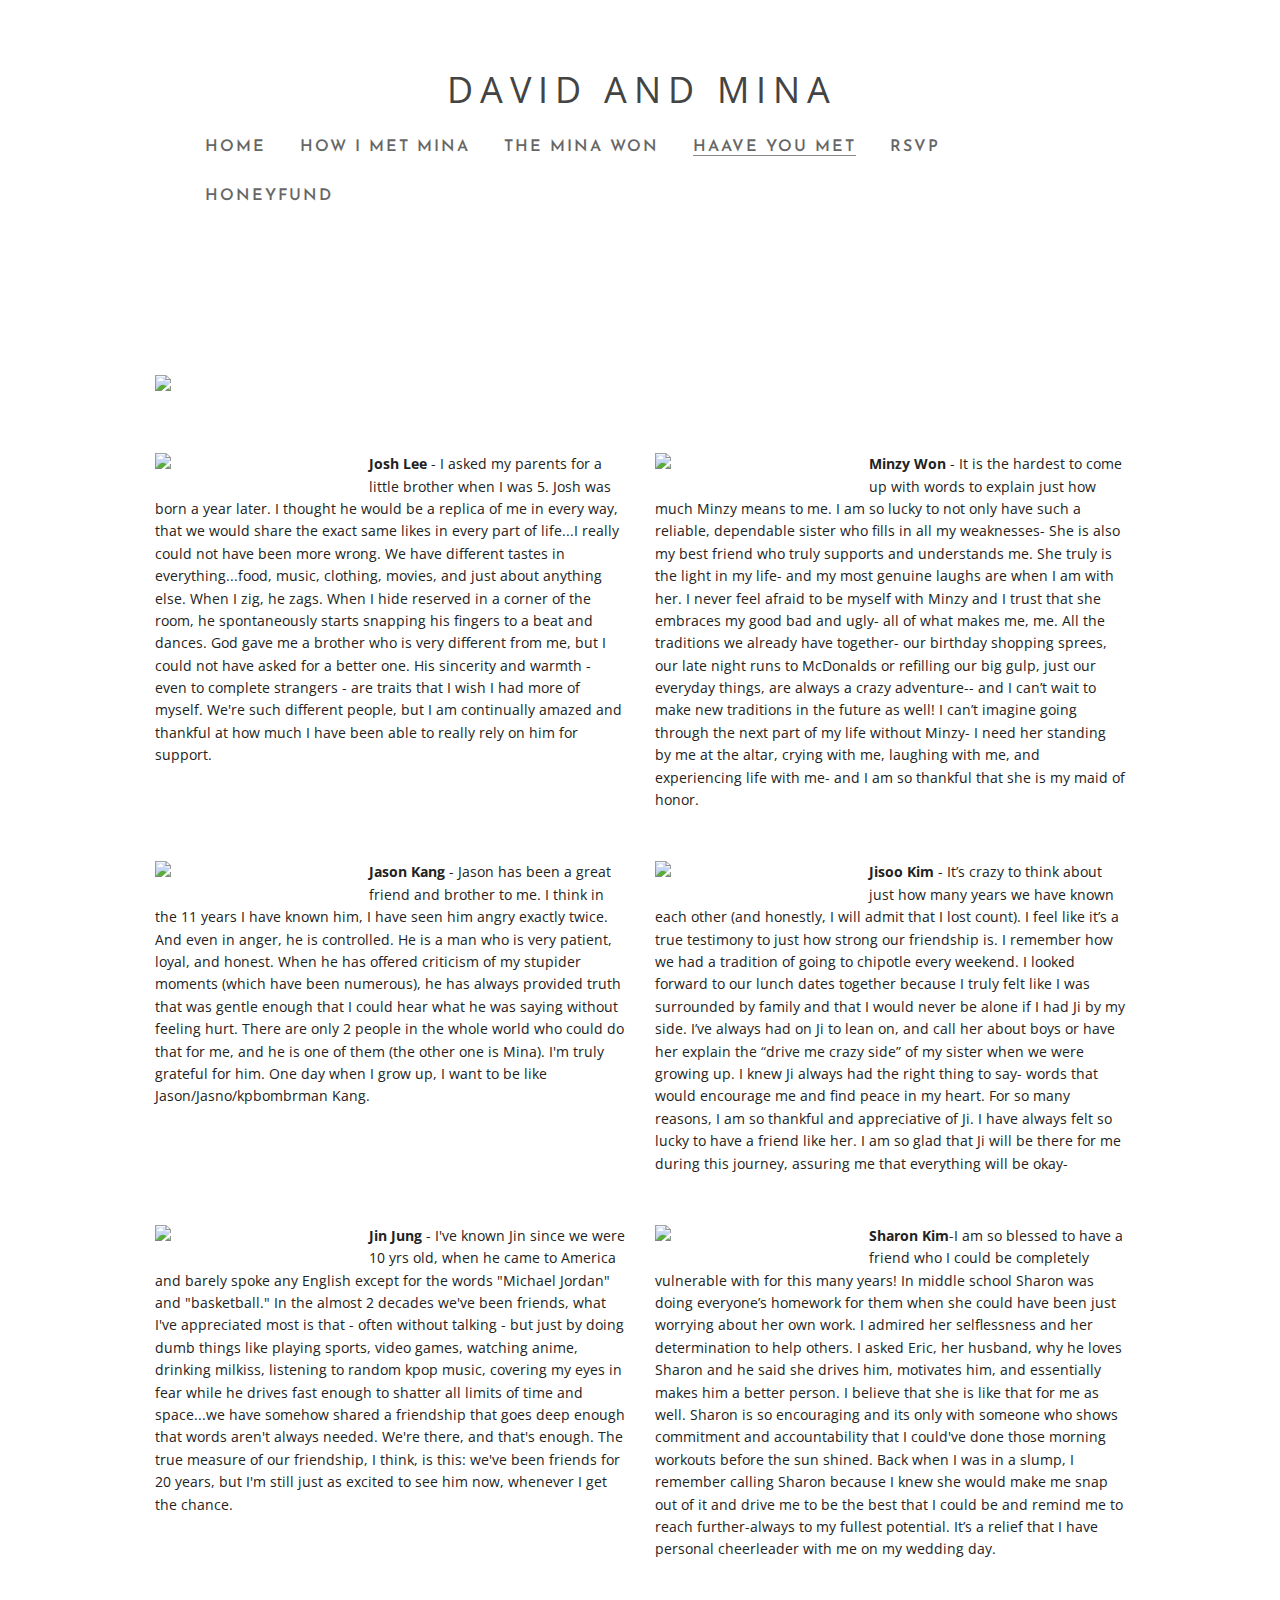
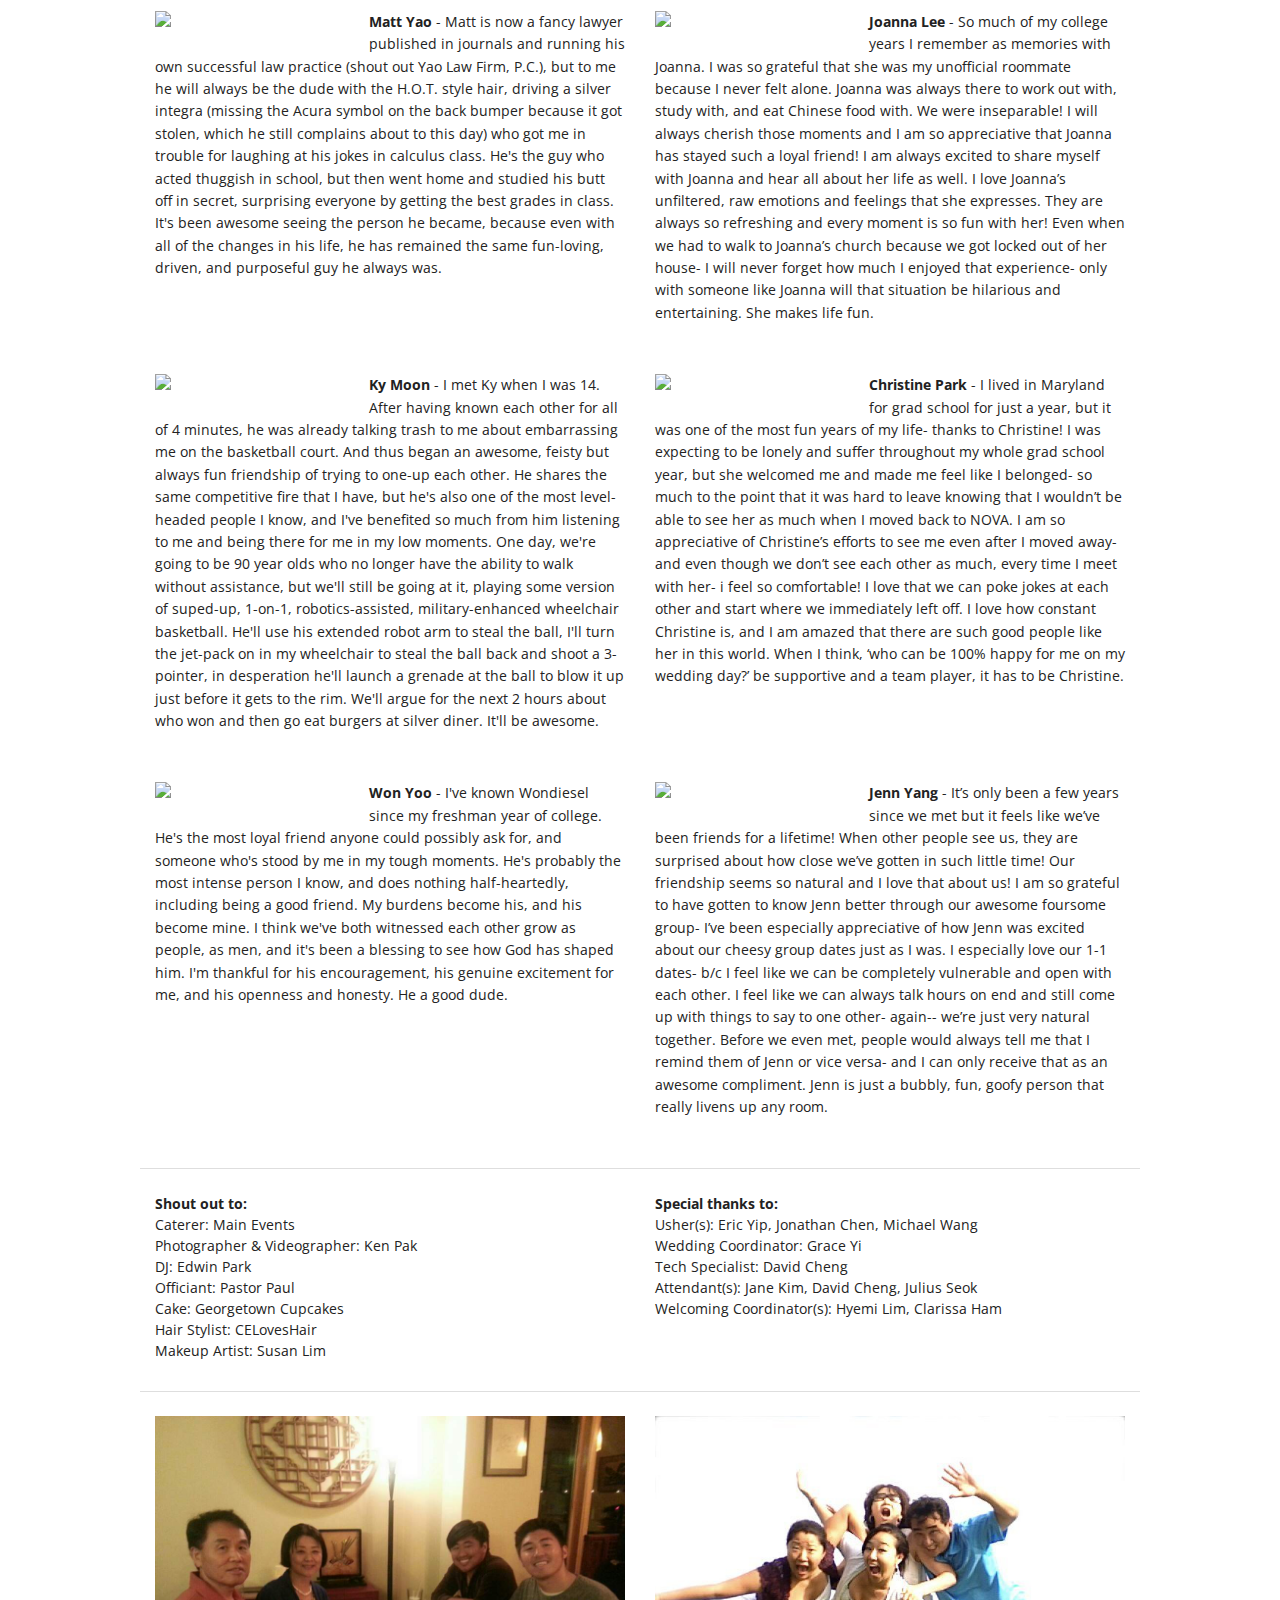
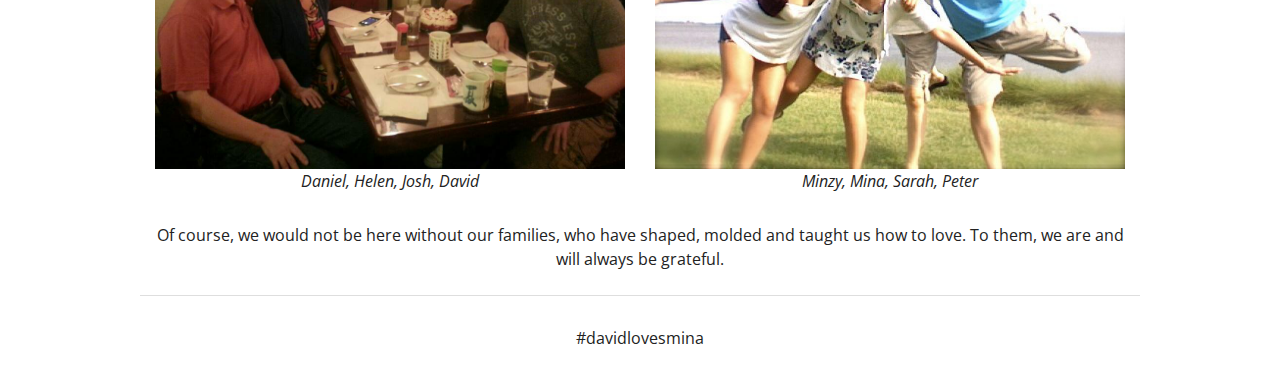
==== commit 54b53045: "google fonts" ====
--- a/haaveyoumet.html
+++ b/haaveyoumet.html
@@ -7,6 +7,7 @@
     <link rel="stylesheet" href="stylesheets/app.css" />
     <script src="bower_components/modernizr/modernizr.js"></script>
     <link rel="stylesheet" type="text/css" href="//fonts.googleapis.com/css?family=Open+Sans:400italic,700italic,300,400,700" />
+    <link href='http://fonts.googleapis.com/css?family=Josefin+Sans:400,600' rel='stylesheet' type='text/css'>
   </head>
   <body>
     <div id="nav-wrap" class="row">
@@ -67,175 +68,165 @@
         </div>
       </div>
     </div>
-    <br>
+
+    <div class="row">
+      <div class="large-6 columns">
+        <p class="party-desc">
+          <img class="party-pics" src="/assets/haaveyoumet/jolee.png"/>
+          <strong>Josh Lee</strong> - I asked my parents for a little brother when I was 5.  Josh was born a year later. I thought he would be a replica of me in every way, that we would share the exact same likes in every part of life...I really could not have been more wrong. We have different tastes in everything...food, music, clothing, movies, and just about anything else.  When I zig, he zags. When I hide reserved in a corner of the room, he spontaneously starts snapping his fingers to a beat and dances.  God gave me a brother who is very different from me, but I could not have asked for a better one. His sincerity and warmth - even to complete strangers -  are traits that I wish I had more of myself. We're such different people, but I am continually amazed and thankful at how much I have been able to really rely on him for support.
+
+        </p>
+      </div>
+      <div class="large-6 columns">
+        <p class="party-desc">
+          <img class="party-pics" src="/assets/haaveyoumet/mwon.png"/>   
+          <strong> Minzy Won </strong>- It is the hardest to come up with words to explain just how much Minzy means to me. I am so lucky to not only have such a reliable, dependable sister who fills in all my weaknesses- She is also my best friend who truly supports and understands me. She truly is the light in my life- and my most genuine laughs are when I am with her. I never feel afraid to be myself with Minzy and I trust that she embraces my good bad and ugly- all of what makes me, me. All the traditions we already have together- our birthday shopping sprees, our late night runs to McDonalds or refilling our big gulp, just our everyday things, are always a crazy adventure-- and I can’t wait to make new traditions in the future as well! I can’t imagine going through the next part of my life without Minzy- I need her standing by me at the altar, crying with me, laughing with me, and experiencing life with me- and I am so thankful that she is my maid of honor.         
+        </p>
+      </div>
+    </div>
+
+    <div class="row">
+      <div class="large-6 columns">
+        <p class="party-desc">
+          <img  class="party-pics" src="/assets/haaveyoumet/jkang.png"/>
+          <strong>Jason Kang</strong> - Jason has been a great friend and brother to me.  I think in the 11 years I have known him, I have seen him angry exactly twice. And even in anger, he is controlled. He is a man who is very patient, loyal, and honest.  When he has offered criticism of my stupider moments (which have been numerous), he has always provided truth that was gentle enough that I could hear what he was saying without feeling hurt. There are only 2 people in the whole world who could do that for me, and he is one of them (the other one is Mina). I'm truly grateful for him. One day when I grow up, I want to be like Jason/Jasno/kpbombrman Kang.
+        </p>
+      </div>
+      <div class="large-6 columns">
+        <p class="party-desc">
+          <img  class="party-pics" src="/assets/haaveyoumet/jkim.png"/>  
+          <strong>Jisoo Kim</strong> - It’s crazy to think about just how many years we have known each other (and honestly, I will admit that I lost count). I feel like it’s a true testimony to just how strong our friendship is. I remember how we had a tradition of going to chipotle every weekend. I looked forward to our lunch dates together because I truly felt like I was surrounded by family and that I would never be alone if I had Ji by my side.
+
+          I’ve always had on Ji to lean on, and call her about boys or have her explain the “drive me crazy side” of my sister when we were growing up. I knew Ji always had the right thing to say- words that would encourage me and find peace in my heart. For so many reasons, I am so thankful and appreciative of Ji. I have always felt so lucky to have a friend like her. I am so glad that Ji will be there for me during this journey, assuring me that everything will be okay-          
+        </p>
+      </div>
+    </div>
+
+    <div class="row">
+      <div class="large-6 columns">
+        <p class="party-desc">
+          <img class="party-pics" src="/assets/haaveyoumet/jjung.png"/>
+          <strong>Jin Jung</strong> - I've known Jin since we were 10 yrs old, when he came to America and barely spoke any English except for the words "Michael Jordan" and "basketball."  In the almost 2 decades we've been friends, what I've appreciated most is that - often without talking - but just by doing dumb things like playing sports, video games, watching anime, drinking milkiss, listening to random kpop music, covering my eyes in fear while he drives fast enough to shatter all limits of time and space...we have somehow shared a friendship that goes deep enough that words aren't always needed. We're there, and that's enough. The true measure of our friendship, I think, is this: we've been friends for 20 years, but I'm still just as excited to see him now, whenever I get the chance.
+
+        </p>
+      </div>
+      <div class="large-6 columns">
+        <p class="party-desc">
+          <img class="party-pics" src="/assets/haaveyoumet/skim.png"/>   
+          <strong>Sharon Kim</strong>-I am so blessed to have a friend who I could be completely vulnerable with for this many years!
+
+          In middle school Sharon was doing everyone’s homework for them when she could have been just worrying about her own work. I admired her selflessness and her determination to help others. I asked Eric, her husband, why he loves Sharon and he said she drives him, motivates him, and essentially makes him a better person. I believe that she is like that for me as well. Sharon is so encouraging and its only with someone who shows commitment and accountability that I could've done those morning workouts before the sun shined. Back when I was in a slump, I remember calling Sharon because I knew she would make me snap out of it and drive me to be the best that I could be and remind me to reach further-always to my fullest potential. It’s a relief that I have personal cheerleader with me on my wedding day.         
+        </p>
+      </div>
+    </div>
+
+    <div class="row">
+      <div class="large-6 columns">
+        <p class="party-desc">
+          <img class="party-pics" src="/assets/haaveyoumet/myao.png"/>
+          <strong>Matt Yao</strong> - Matt is now a fancy lawyer published in journals and running his own successful law practice (shout out Yao Law Firm, P.C.), but to me he will always be the dude with the H.O.T. style hair, driving a silver integra (missing the Acura symbol on the back bumper because it got stolen, which he still complains about to this day) who got me in trouble for laughing at his jokes in calculus class. He's the guy who acted thuggish in school, but then went home and studied his butt off in secret, surprising everyone by getting the best grades in class. It's been awesome seeing the person he became, because even with all of the changes in his life, he has remained the same fun-loving, driven, and purposeful guy he always was.
+        </p>
+      </div>
+      <div class="large-6 columns">
+        <p class="party-desc">
+          <img class="party-pics" src="/assets/haaveyoumet/jlee.png"/> 
+          <strong>Joanna Lee</strong> - So much of my college years I remember as memories with Joanna. I was so grateful that she was my unofficial roommate because I never felt alone. Joanna was always there to work out with, study with, and eat Chinese food with. We were inseparable! I will always cherish those moments and I am so appreciative that Joanna has stayed such a loyal friend! I am always excited to share myself with Joanna and hear all about her life as well. I love Joanna’s unfiltered, raw emotions and feelings that she expresses. They are always so refreshing and every moment is so fun with her! Even when we had to walk to Joanna’s church because we got locked out of her house- I will never forget how much I enjoyed that experience- only with someone like Joanna will that situation be hilarious and entertaining. She makes life fun.
+         
+        </p>
+      </div>
+    </div>
+
+    <div class="row">
+      <div class="large-6 columns">
+        <p class="party-desc">
+          <img class="party-pics" src="/assets/haaveyoumet/kmoon.png"/>
+          <strong>Ky Moon</strong> - I met Ky when I was 14. After having known each other for all of 4 minutes, he was already talking trash to me about embarrassing me on the basketball court. And thus began an awesome, feisty but always fun friendship of trying to one-up each other. He shares the same competitive fire that I have, but he's also one of the most level-headed people I know, and I've benefited so much from him listening to me and being there for me in my low moments. One day, we're going to be 90 year olds who no longer have the ability to walk without assistance, but we'll still be going at it, playing some version of suped-up, 1-on-1, robotics-assisted, military-enhanced wheelchair basketball. He'll use his extended robot arm to steal the ball, I'll turn the jet-pack on in my wheelchair to steal the ball back and shoot a 3-pointer, in desperation he'll launch a grenade at the ball to blow it up just before it gets to the rim. We'll argue for the next 2 hours about who won and then go eat burgers at silver diner. It'll be awesome.
+        </p>
+      </div>
+      <div class="large-6 columns">
+        <p class="party-desc">
+          <img class="party-pics" src="/assets/haaveyoumet/cpark.png"/>   
+          <strong>Christine Park</strong> - I lived in Maryland for grad school for just a year, but it was one of the most fun years of my life- thanks to Christine! I was expecting to be lonely and suffer throughout my whole grad school year, but she welcomed me and made me feel like I belonged- so much to the point that it was hard to leave knowing that I wouldn’t be able to see her as much when I moved back to NOVA. I am so appreciative of Christine’s efforts to see me even after I moved away- and even though we don’t see each other as much, every time I meet with her- i feel so comfortable! I love that we can poke jokes at each other and start where we immediately left off. I love how constant Christine is, and I am amazed that there are such good people like her in this world. When I think, ‘who can be 100% happy for me on my wedding day?’ be supportive and a team player, it has to be Christine.
+       
+        </p>
+      </div>
+    </div>
+
+    <div class="row">
+      <div class="large-6 columns">
+        <p class="party-desc">
+          <img class="party-pics" src="/assets/haaveyoumet/wyoo.png"/>   
+          <strong>Won Yoo</strong> -  I've known Wondiesel since my freshman year of college. He's the most loyal friend anyone could possibly ask for, and someone who's  stood by me in my tough moments. He's probably the most intense person I know, and does nothing half-heartedly, including being a good friend. My burdens become his, and his become mine. I think we've both witnessed each other grow as people, as men, and it's been a blessing to see how God has shaped him. I'm thankful for his encouragement, his genuine excitement for me, and his openness and honesty. He a good dude.
+        </p>
+      </div>
+      <div class="large-6 columns">
+        <p class="party-desc">
+        <img class="party-pics" src="/assets/haaveyoumet/jyang.png"/>   
+         <strong>Jenn Yang</strong> - It’s only been a few years since we met but it feels like we’ve been friends for a lifetime! When other people see us, they are surprised about how close we’ve gotten in such little time! Our friendship seems so natural and I love that about us! I am so grateful to have gotten to know Jenn better through our awesome foursome group- I’ve been especially appreciative of how Jenn was excited about our cheesy group dates just as I was. I especially love our 1-1 dates- b/c I feel like we can be completely vulnerable and open with each other. I feel like we can always talk hours on end and still come up with things to say to one other- again-- we’re just very natural together. Before we even met, people would always tell me that I remind them of Jenn or vice versa- and I can only receive that as an awesome compliment. Jenn is just a bubbly, fun, goofy person that really livens up any room.          
+        </p>
+      </div>
+    </div>
+
+    <div class="row">
+      <hr class="styled-hr" width="100%">
+      <br>
+      <div class="large-6 columns thanks-desc">
+        <strong>Shout out to:</strong><br>
+        Caterer: Main Events<br>
+        Photographer & Videographer: Ken Pak<br>
+        DJ: Edwin Park<br>
+        Officiant: Pastor Paul<br>
+        Cake: Georgetown Cupcakes<br>
+        Hair Stylist: CELovesHair<br>
+        Makeup Artist: Susan Lim <br>
+      </div>
+      <div class="large-6 columns thanks-desc">
+        <strong>Special thanks to:</strong><br>
+        Usher(s): Eric Yip, Jonathan Chen, Michael Wang<br>
+        Wedding Coordinator: Grace Yi<br>
+        Tech Specialist: David Cheng<br>
+        Attendant(s): Jane Kim, David Cheng, Julius Seok<br>
+        Welcoming Coordinator(s): Hyemi Lim, Clarissa Ham<br>
+      </div>
+    </div>
+    <div class="row">
+      <hr class="styled-hr" width="100%">
+      <br>
+      <div class="large-6 columns">
+        <center>
+          <img src="/assets/haaveyoumet/lee-fam.png"/>
+          <em>Daniel, Helen, Josh, David</em>
+        </center>
+      </div>
+      <div class="large-6 columns">
+        <center>
+          <img src="/assets/haaveyoumet/won-fam.png"/>
+          <em>Minzy, Mina, Sarah, Peter</em>
+        </center>
+      </div>
+    </div> 
 
     <div class="row">
       <div class="large-12 columns">
-        <div class="large-6 columns">
-          <p class="party-desc">
-            <img class="party-pics" src="/assets/haaveyoumet/jolee.png"/>
-            <strong>Josh Lee</strong> - I asked my parents for a little brother when I was 5.  Josh was born a year later. I thought he would be a replica of me in every way, that we would share the exact same likes in every part of life...I really could not have been more wrong. We have different tastes in everything...food, music, clothing, movies, and just about anything else.  When I zig, he zags. When I hide reserved in a corner of the room, he spontaneously starts snapping his fingers to a beat and dances.  God gave me a brother who is very different from me, but I could not have asked for a better one. His sincerity and warmth - even to complete strangers -  are traits that I wish I had more of myself. We're such different people, but I am continually amazed and thankful at how much I have been able to really rely on him for support.
-
-          </p>
-        </div>
-        <div class="large-6 columns">
-          <p class="party-desc">
-            <img class="party-pics" src="/assets/haaveyoumet/mwon.png"/>   
-            <strong> Minzy Won </strong>- It is the hardest to come up with words to explain just how much Minzy means to me. I am so lucky to not only have such a reliable, dependable sister who fills in all my weaknesses- She is also my best friend who truly supports and understands me. She truly is the light in my life- and my most genuine laughs are when I am with her. I never feel afraid to be myself with Minzy and I trust that she embraces my good bad and ugly- all of what makes me, me. All the traditions we already have together- our birthday shopping sprees, our late night runs to McDonalds or refilling our big gulp, just our everyday things, are always a crazy adventure-- and I can’t wait to make new traditions in the future as well! I can’t imagine going through the next part of my life without Minzy- I need her standing by me at the altar, crying with me, laughing with me, and experiencing life with me- and I am so thankful that she is my maid of honor.         
-          </p>
-        </div>
-      </div>
-    </div>
-
-    <div class="row">
-      <div class="large-12 columns">
-        <div class="large-6 columns">
-          <p class="party-desc">
-            <img  class="party-pics" src="/assets/haaveyoumet/jkang.png"/>
-            <strong>Jason Kang</strong> - Jason has been a great friend and brother to me.  I think in the 11 years I have known him, I have seen him angry exactly twice. And even in anger, he is controlled. He is a man who is very patient, loyal, and honest.  When he has offered criticism of my stupider moments (which have been numerous), he has always provided truth that was gentle enough that I could hear what he was saying without feeling hurt. There are only 2 people in the whole world who could do that for me, and he is one of them (the other one is Mina). I'm truly grateful for him. One day when I grow up, I want to be like Jason/Jasno/kpbombrman Kang.
-          </p>
-        </div>
-        <div class="large-6 columns">
-          <p class="party-desc">
-            <img  class="party-pics" src="/assets/haaveyoumet/jkim.png"/>  
-            <strong>Jisoo Kim</strong> - It’s crazy to think about just how many years we have known each other (and honestly, I will admit that I lost count). I feel like it’s a true testimony to just how strong our friendship is. I remember how we had a tradition of going to chipotle every weekend. I looked forward to our lunch dates together because I truly felt like I was surrounded by family and that I would never be alone if I had Ji by my side.
-
-            I’ve always had on Ji to lean on, and call her about boys or have her explain the “drive me crazy side” of my sister when we were growing up. I knew Ji always had the right thing to say- words that would encourage me and find peace in my heart. For so many reasons, I am so thankful and appreciative of Ji. I have always felt so lucky to have a friend like her. I am so glad that Ji will be there for me during this journey, assuring me that everything will be okay-          
-          </p>
-        </div>
-      </div>
-    </div>
-
-<div class="row">
-      <div class="large-12 columns">
-        <div class="large-6 columns">
-          <p class="party-desc">
-            <img class="party-pics" src="/assets/haaveyoumet/jjung.png"/>
-            <strong>Jin Jung</strong> - I've known Jin since we were 10 yrs old, when he came to America and barely spoke any English except for the words "Michael Jordan" and "basketball."  In the almost 2 decades we've been friends, what I've appreciated most is that - often without talking - but just by doing dumb things like playing sports, video games, watching anime, drinking milkiss, listening to random kpop music, covering my eyes in fear while he drives fast enough to shatter all limits of time and space...we have somehow shared a friendship that goes deep enough that words aren't always needed. We're there, and that's enough. The true measure of our friendship, I think, is this: we've been friends for 20 years, but I'm still just as excited to see him now, whenever I get the chance.
-
-          </p>
-        </div>
-        <div class="large-6 columns">
-          <p class="party-desc">
-            <img class="party-pics" src="/assets/haaveyoumet/skim.png"/>   
-            <strong>Sharon Kim</strong>-I am so blessed to have a friend who I could be completely vulnerable with for this many years!
-
-            In middle school Sharon was doing everyone’s homework for them when she could have been just worrying about her own work. I admired her selflessness and her determination to help others. I asked Eric, her husband, why he loves Sharon and he said she drives him, motivates him, and essentially makes him a better person. I believe that she is like that for me as well. Sharon is so encouraging and its only with someone who shows commitment and accountability that I could've done those morning workouts before the sun shined. Back when I was in a slump, I remember calling Sharon because I knew she would make me snap out of it and drive me to be the best that I could be and remind me to reach further-always to my fullest potential. It’s a relief that I have personal cheerleader with me on my wedding day.         
-          </p>
-        </div>
-      </div>
-    </div>
-
-<div class="row">
-      <div class="large-12 columns">
-        <div class="large-6 columns">
-          <p class="party-desc">
-            <img class="party-pics" src="/assets/haaveyoumet/myao.png"/>
-            <strong>Matt Yao</strong> - Matt is now a fancy lawyer published in journals and running his own successful law practice (shout out Yao Law Firm, P.C.), but to me he will always be the dude with the H.O.T. style hair, driving a silver integra (missing the Acura symbol on the back bumper because it got stolen, which he still complains about to this day) who got me in trouble for laughing at his jokes in calculus class. He's the guy who acted thuggish in school, but then went home and studied his butt off in secret, surprising everyone by getting the best grades in class. It's been awesome seeing the person he became, because even with all of the changes in his life, he has remained the same fun-loving, driven, and purposeful guy he always was.
-          </p>
-        </div>
-        <div class="large-6 columns">
-          <p class="party-desc">
-            <img class="party-pics" src="/assets/haaveyoumet/jlee.png"/> 
-            <strong>Joanna Lee</strong> - So much of my college years I remember as memories with Joanna. I was so grateful that she was my unofficial roommate because I never felt alone. Joanna was always there to work out with, study with, and eat Chinese food with. We were inseparable! I will always cherish those moments and I am so appreciative that Joanna has stayed such a loyal friend! I am always excited to share myself with Joanna and hear all about her life as well. I love Joanna’s unfiltered, raw emotions and feelings that she expresses. They are always so refreshing and every moment is so fun with her! Even when we had to walk to Joanna’s church because we got locked out of her house- I will never forget how much I enjoyed that experience- only with someone like Joanna will that situation be hilarious and entertaining. She makes life fun.
-           
-          </p>
-        </div>
-      </div>
-    </div>
-
-<div class="row">
-      <div class="large-12 columns">
-        <div class="large-6 columns">
-          <p class="party-desc">
-            <img class="party-pics" src="/assets/haaveyoumet/kmoon.png"/>
-            <strong>Ky Moon</strong> - I met Ky when I was 14. After having known each other for all of 4 minutes, he was already talking trash to me about embarrassing me on the basketball court. And thus began an awesome, feisty but always fun friendship of trying to one-up each other. He shares the same competitive fire that I have, but he's also one of the most level-headed people I know, and I've benefited so much from him listening to me and being there for me in my low moments. One day, we're going to be 90 year olds who no longer have the ability to walk without assistance, but we'll still be going at it, playing some version of suped-up, 1-on-1, robotics-assisted, military-enhanced wheelchair basketball. He'll use his extended robot arm to steal the ball, I'll turn the jet-pack on in my wheelchair to steal the ball back and shoot a 3-pointer, in desperation he'll launch a grenade at the ball to blow it up just before it gets to the rim. We'll argue for the next 2 hours about who won and then go eat burgers at silver diner. It'll be awesome.
-          </p>
-        </div>
-        <div class="large-6 columns">
-          <p class="party-desc">
-            <img class="party-pics" src="/assets/haaveyoumet/cpark.png"/>   
-            <strong>Christine Park</strong> - I lived in Maryland for grad school for just a year, but it was one of the most fun years of my life- thanks to Christine! I was expecting to be lonely and suffer throughout my whole grad school year, but she welcomed me and made me feel like I belonged- so much to the point that it was hard to leave knowing that I wouldn’t be able to see her as much when I moved back to NOVA. I am so appreciative of Christine’s efforts to see me even after I moved away- and even though we don’t see each other as much, every time I meet with her- i feel so comfortable! I love that we can poke jokes at each other and start where we immediately left off. I love how constant Christine is, and I am amazed that there are such good people like her in this world. When I think, ‘who can be 100% happy for me on my wedding day?’ be supportive and a team player, it has to be Christine.
-         
-          </p>
-        </div>
-      </div>
-    </div>
-
-<div class="row">
-      <div class="large-12 columns">
-        <div class="large-6 columns">
-          <p class="party-desc">
-            <img class="party-pics" src="/assets/haaveyoumet/wyoo.png"/>   
-            <strong>Won Yoo</strong> -  I've known Wondiesel since my freshman year of college. He's the most loyal friend anyone could possibly ask for, and someone who's  stood by me in my tough moments. He's probably the most intense person I know, and does nothing half-heartedly, including being a good friend. My burdens become his, and his become mine. I think we've both witnessed each other grow as people, as men, and it's been a blessing to see how God has shaped him. I'm thankful for his encouragement, his genuine excitement for me, and his openness and honesty. He a good dude.
-          </p>
-        </div>
-        <div class="large-6 columns">
-          <p class="party-desc">
-          <img class="party-pics" src="/assets/haaveyoumet/jyang.png"/>   
-           <strong>Jenn Yang</strong> - It’s only been a few years since we met but it feels like we’ve been friends for a lifetime! When other people see us, they are surprised about how close we’ve gotten in such little time! Our friendship seems so natural and I love that about us! I am so grateful to have gotten to know Jenn better through our awesome foursome group- I’ve been especially appreciative of how Jenn was excited about our cheesy group dates just as I was. I especially love our 1-1 dates- b/c I feel like we can be completely vulnerable and open with each other. I feel like we can always talk hours on end and still come up with things to say to one other- again-- we’re just very natural together. Before we even met, people would always tell me that I remind them of Jenn or vice versa- and I can only receive that as an awesome compliment. Jenn is just a bubbly, fun, goofy person that really livens up any room.          
-          </p>
-        </div>
-      </div>
-    </div>
-    <div class="row">
-      <div class="large-12 columns">
-        <hr class="styled-hr" width="100%">
+        <center>
+          Of course, we would not be here without our families, who have shaped, molded and taught us how to love. To them, we are and will always be grateful.
+        </center>
         <br>
-        <div class="large-6 columns">
-          <strong>Shout out to:</strong><br>
-          Caterer: Main Events<br>
-          Photographer & Videographer: Ken Pak<br>
-          DJ: Edwin Park<br>
-          Officiant: Pastor Paul<br>
-          Cake: Georgetown Cupcakes<br>
-          Hair Stylist: CELovesHair<br>
-          Makeup Artist: Susan Lim <br>
-        </div>
-        <div class="large-6 columns">
-          <strong>Special thanks to:</strong><br>
-          Usher(s): Eric Yip, Jonathan Chen, Michael Wang<br>
-          Wedding Coordinator: Grace Yi<br>
-          Tech Specialist: David Cheng<br>
-          Attendant(s): Jane Kim, David Cheng, Julius Seok<br>
-          Welcoming Coordinator(s): Hyemi Lim, Clarissa Ham<br>
-        </div>
       </div>
       <br>
+      <hr class="styled-hr" width="100%">
+    </div>  
+
+    <footer>
       <div class="row">
         <div class="large-12 columns">
-          <br>
-          <hr class="styled-hr" width="100%">
-          <br>
-          <div class="large-6 columns">
-            <center>
-              <img src="/assets/haaveyoumet/lee-fam.png"/>
-              <em>Daniel, Helen, Josh, David</em>
-            </center>
-          </div>
-          <div class="large-6 columns">
-            <center>
-              <img src="/assets/haaveyoumet/won-fam.png"/>
-              <em>Minzy, Mina, Sarah, Peter</em>
-            </center>
-          </div>
-        </div> 
-      </div> 
-        <br> 
-      <div class="row">
-        <div class="large-12 columns">
-          <div class="large-12 columns">
-            <center>
-              Of course, we would not be here without our families, who have shaped, molded and taught us how to love. To them, we are and will always be grateful.
-            </center>
-            <br>
-          </div>
-          <br>
-          <hr class="styled-hr" width="100%">
-         </div>  
-      </div>  
-
-
+          <center>
+            #davidlovesmina
+          </center>
+        </div>
+      </div>
+    </footer>
+      
     <script src="bower_components/jquery/dist/jquery.min.js"></script>
     <script src="bower_components/foundation/js/foundation.min.js"></script>
     <script src="js/app.js"></script>
--- a/stylesheets/app.css
+++ b/stylesheets/app.css
@@ -13,29 +13,31 @@
 
 /* line 22, ../scss/_settings.scss */
 footer {
-  float: right;
-}
-
-/* line 37, ../scss/_settings.scss */
+  background: url(http://www.weebly.com/theme_browser/themes/approved/144970330681139381/files/dust.png?360111) fixed;
+  vertical-align: middle;
+  margin-bottom: 0;
+}
+
+/* line 28, ../scss/_settings.scss */
 .grey-bg {
   background: url(http://www.weebly.com/theme_browser/themes/approved/144970330681139381/files/dust.png?360111) fixed;
   padding: 30px 0;
 }
 
-/* line 42, ../scss/_settings.scss */
+/* line 33, ../scss/_settings.scss */
 .header-align-outer {
   display: table;
   overflow: hidden;
   padding-bottom: 44px;
 }
 
-/* line 49, ../scss/_settings.scss */
+/* line 39, ../scss/_settings.scss */
 .header-align-mid {
   display: table-cell;
   vertical-align: middle;
 }
 
-/* line 54, ../scss/_settings.scss */
+/* line 44, ../scss/_settings.scss */
 #logo {
   margin-top: 50px;
   text-align: center;
@@ -48,12 +50,12 @@
   position: relative;
 }
 
-/* line 66, ../scss/_settings.scss */
+/* line 56, ../scss/_settings.scss */
 #logo span {
   vertical-align: top !important;
 }
 
-/* line 70, ../scss/_settings.scss */
+/* line 60, ../scss/_settings.scss */
 .nav-container {
   float: right;
   position: relative;
@@ -62,7 +64,7 @@
   z-index: 2;
 }
 
-/* line 79, ../scss/_settings.scss */
+/* line 68, ../scss/_settings.scss */
 ul {
   display: block;
   list-style-type: disc;
@@ -73,41 +75,38 @@
   -webkit-padding-start: 40px;
 }
 
-/* line 89, ../scss/_settings.scss */
+/* line 78, ../scss/_settings.scss */
 li {
   float: left;
   list-style: none;
   display: inline;
 }
 
-/* line 95, ../scss/_settings.scss */
+/* line 84, ../scss/_settings.scss */
 .bold {
   font-weight: bold;
 }
 
-/* line 99, ../scss/_settings.scss */
+/* line 88, ../scss/_settings.scss */
 .italic {
   font-style: italic;
 }
 
-/* line 104, ../scss/_settings.scss */
+/* line 93, ../scss/_settings.scss */
 #active {
   border-bottom: 1px solid #888;
 }
 
-/* line 108, ../scss/_settings.scss */
+/* line 97, ../scss/_settings.scss */
 #inactive:hover {
   border-bottom: 1px dashed #888;
 }
 
-@font-face {
-  font-family: Josefin Sans;
-  src: url(/assets/Josefin-Sans/JosefinSans-Bold.tff);
-}
-/* line 116, ../scss/_settings.scss */
+/* line 102, ../scss/_settings.scss */
 #nav-wrap .nav-container a {
   text-decoration: none;
-  font: 600 16px 'Josefin Sans', sans-serif;
+  font-family: 'Josefin Sans', sans-serif;
+  font-weight: 600;
   text-transform: uppercase;
   margin: 10px 15px;
   float: left;
@@ -119,7 +118,7 @@
   border-bottom: 1px solid #fff;
 }
 
-/* line 130, ../scss/_settings.scss */
+/* line 117, ../scss/_settings.scss */
 .headline {
   font-size: 17px;
   padding: .5em 0 0.8em 0;
@@ -129,13 +128,13 @@
   color: #373737;
 }
 
-/* line 141, ../scss/_settings.scss */
+/* line 128, ../scss/_settings.scss */
 .text-box {
   font-size: 13px;
 }
 
-/* line 145, ../scss/_settings.scss */
-.suit-up-box {
+/* line 132, ../scss/_settings.scss */
+.suit-up-box, .submit {
   color: #fff !important;
   padding: 5px 20px;
   display: inline-block;
@@ -148,13 +147,13 @@
   font: 500 18px 'Open Sans', sans-serif;
 }
 
-/* line 158, ../scss/_settings.scss */
+/* line 145, ../scss/_settings.scss */
 #wedding-info {
   font-size: 13px;
   text-align: center;
 }
 
-/* line 163, ../scss/_settings.scss */
+/* line 150, ../scss/_settings.scss */
 #wedding-header {
   margin: 10px 0 0 0;
   font-size: 18px;
@@ -162,7 +161,7 @@
   font-weight: bold;
 }
 
-/* line 170, ../scss/_settings.scss */
+/* line 157, ../scss/_settings.scss */
 .section-header {
   line-height: 180%;
   color: #464646;
@@ -170,12 +169,17 @@
   font-size: 16px;
 }
 
-/* line 177, ../scss/_settings.scss */
+/* line 164, ../scss/_settings.scss */
 .section-content {
   font-size: 13px;
 }
 
-/* line 182, ../scss/_settings.scss */
+/* line 168, ../scss/_settings.scss */
+.row {
+  padding: 15px 0 15px 0;
+}
+
+/* line 172, ../scss/_settings.scss */
 hr.styled-hr {
   background-color: #eee;
   background-color: rgba(0, 0, 0, 0.13);
@@ -187,7 +191,7 @@
   text-align: center;
 }
 
-/* line 195, ../scss/_settings.scss */
+/* line 185, ../scss/_settings.scss */
 hr {
   display: block;
   -webkit-margin-before: 0.5em;
@@ -198,7 +202,7 @@
   border-width: 1px;
 }
 
-/* line 206, ../scss/_settings.scss */
+/* line 196, ../scss/_settings.scss */
 .vertical-divider {
   visibility: hidden;
   position: absolute;
@@ -220,7 +224,7 @@
   transform: translateX(-10px);
 }
 
-/* line 228, ../scss/_settings.scss */
+/* line 218, ../scss/_settings.scss */
 .party-pics {
   z-index: 10;
   width: 214px;
@@ -231,10 +235,65 @@
   padding: 0 15px 10px 0;
 }
 
-/* line 238, ../scss/_settings.scss */
+/* line 228, ../scss/_settings.scss */
 .party-desc {
   text-align: left;
   font-size: 14px;
+}
+
+/* line 233, ../scss/_settings.scss */
+.thanks-desc {
+  text-align: left;
+  font-size: 14px;
+}
+
+/* line 241, ../scss/_settings.scss */
+.rsvp-panel {
+  border-radius: 5px;
+  border: 1px solid #ccc;
+  padding: 15px;
+  margin-top: 30px;
+}
+
+/* line 247, ../scss/_settings.scss */
+.rsvp-panel i {
+  font-size: 30px;
+  line-height: 50px;
+  color: #999;
+}
+
+/* line 252, ../scss/_settings.scss */
+.rsvp-panel form input, .rsvp-panel form span {
+  height: 50px;
+}
+
+/* line 255, ../scss/_settings.scss */
+.rsvp-panel .welcome {
+  font-size: 26px;
+  text-align: center;
+  margin-left: 0;
+}
+
+/* line 260, ../scss/_settings.scss */
+.rsvp-panel p {
+  font-size: 13px;
+  font-weight: 200;
+  margin-left: 25%;
+}
+
+/* line 265, ../scss/_settings.scss */
+.rsvp-panel .button {
+  margin-left: 35%;
+}
+
+/* line 269, ../scss/_settings.scss */
+.incorrect-pw-msg {
+  color: red;
+}
+
+/* line 273, ../scss/_settings.scss */
+#password {
+  width: 400px;
 }
 
 /* line 348, ../bower_components/foundation/scss/foundation/components/_global.scss */
@@ -6569,7 +6628,7 @@
 /* line 107, ../bower_components/foundation/scss/foundation/components/_tables.scss */
 table tr th,
 table tr td {
-  padding: 0.5625rem 0;
+  padding: 0.5625rem 0.625rem;
   font-size: 0.875rem;
   color: #222222;
   text-align: left;
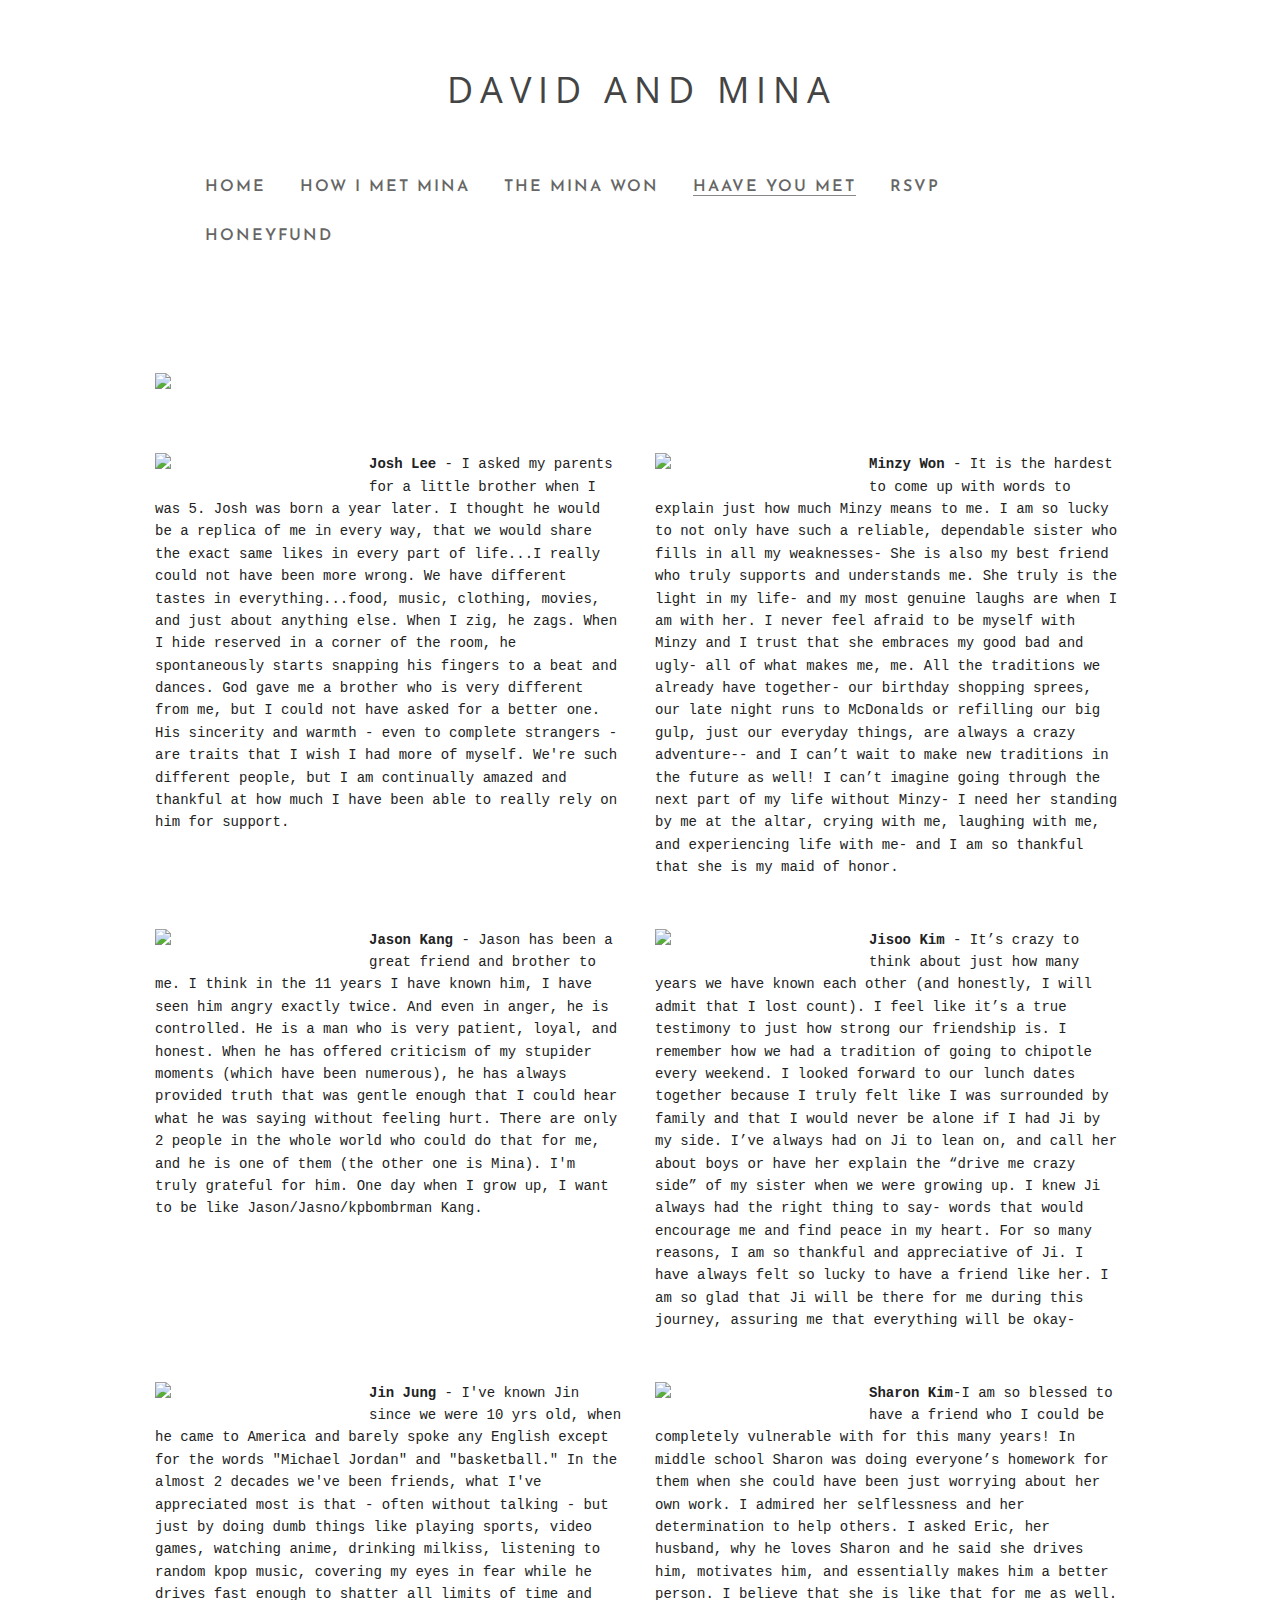
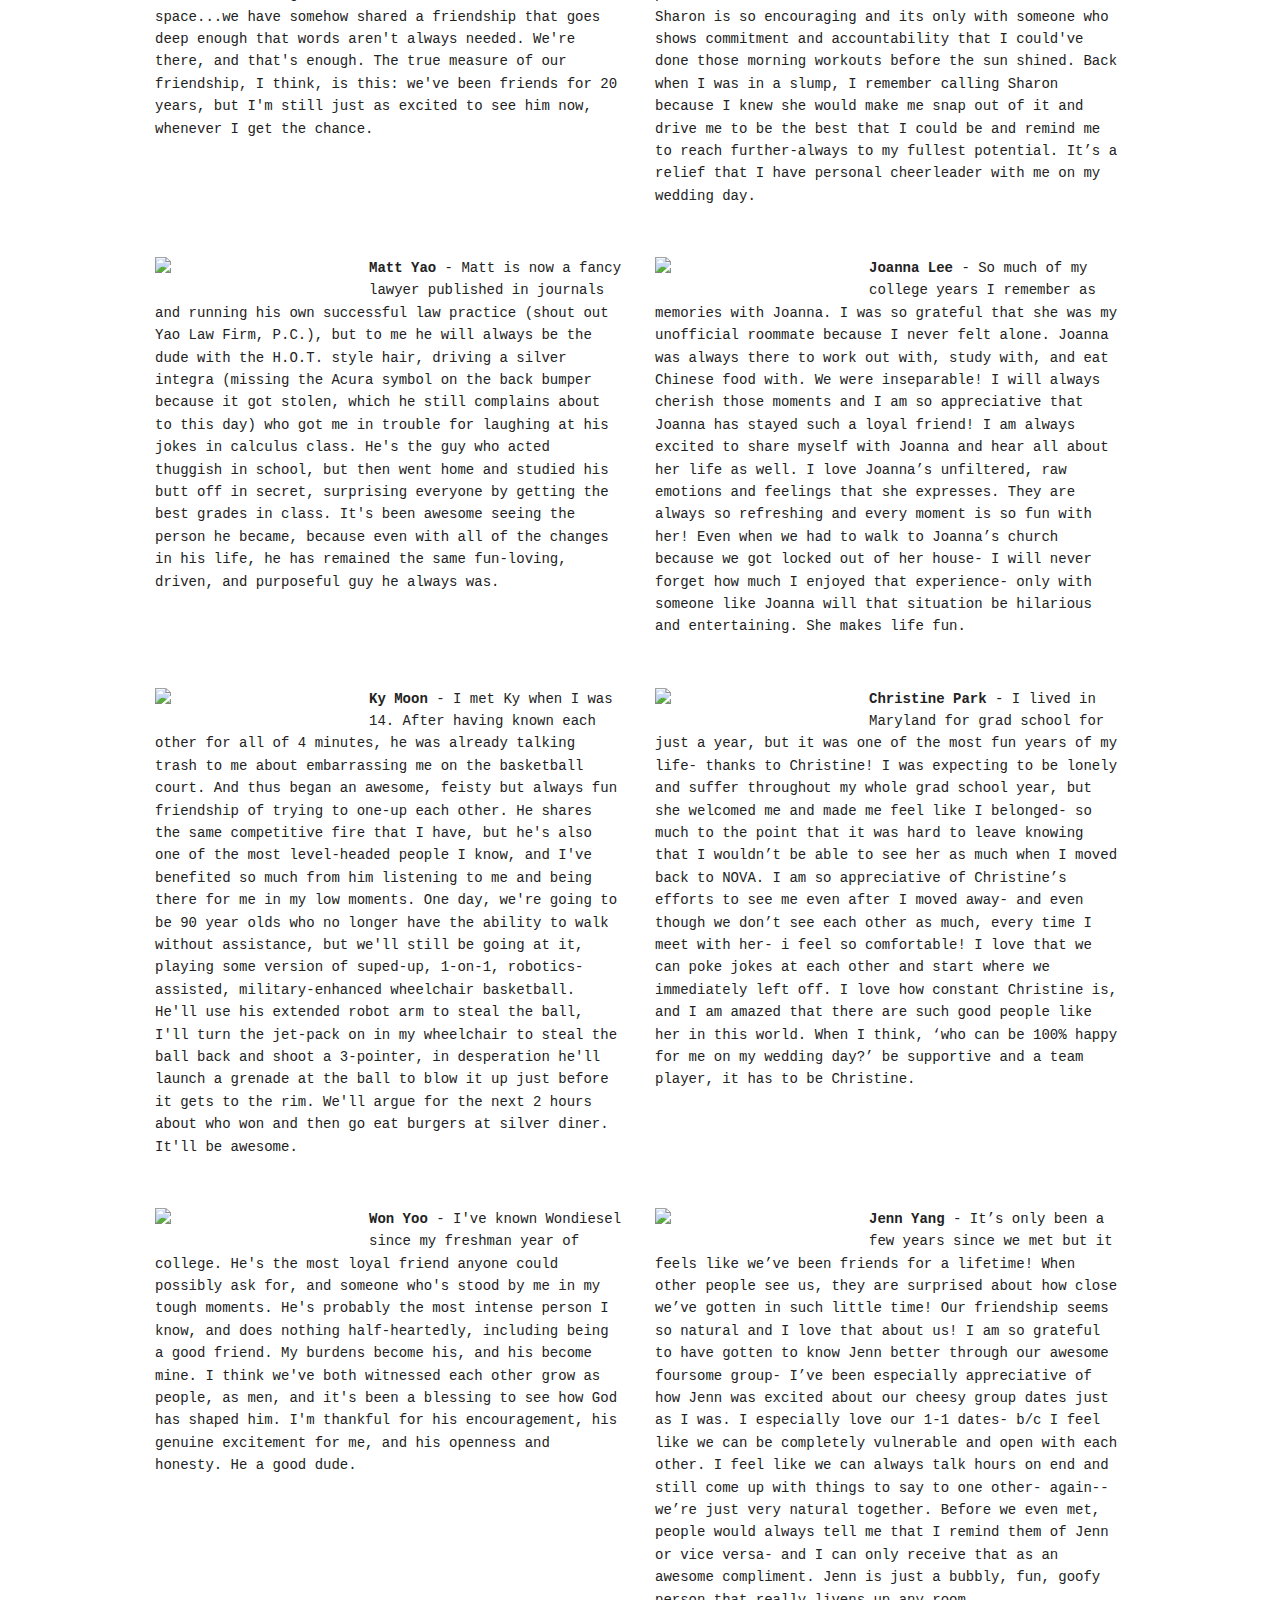
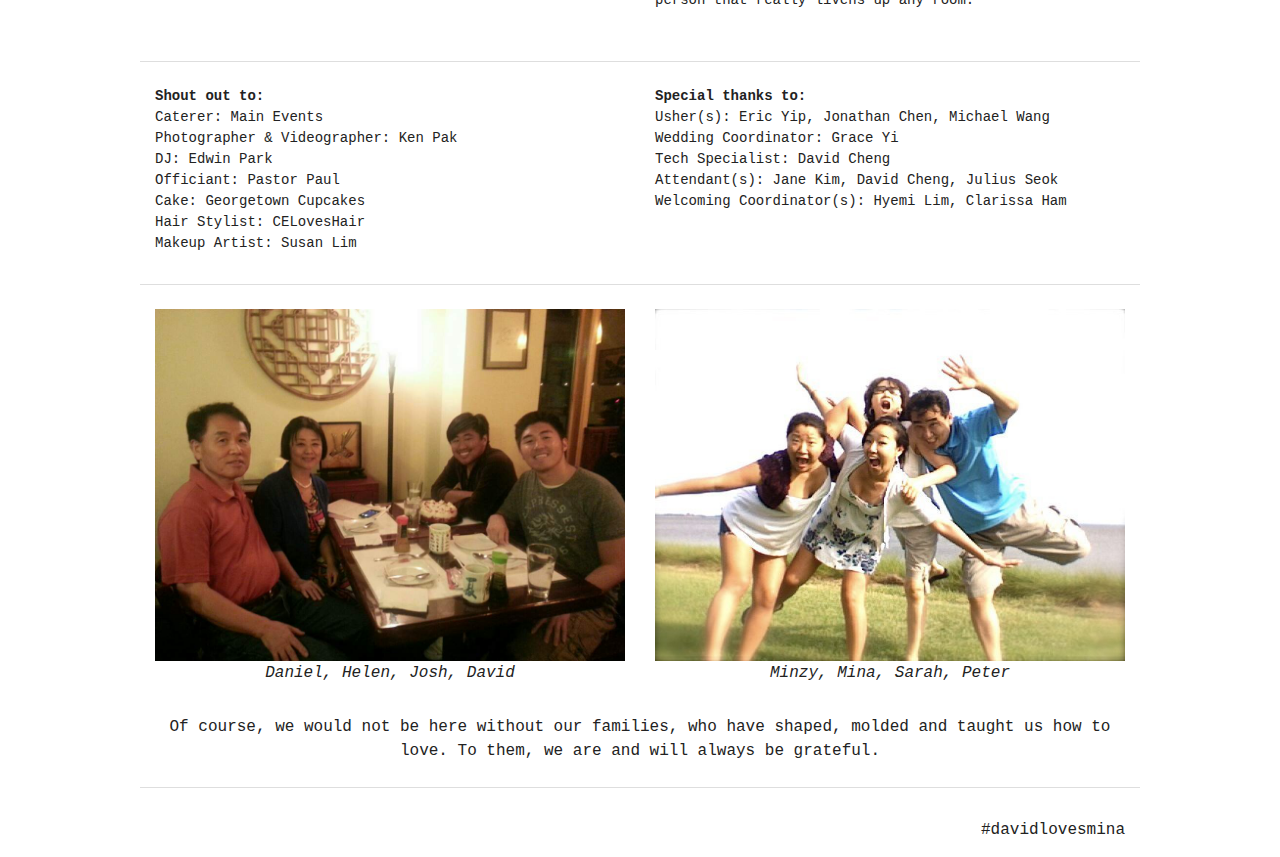
==== commit 9116eacb: "revisions round 1" ====
--- a/haaveyoumet.html
+++ b/haaveyoumet.html
@@ -220,12 +220,21 @@
     <footer>
       <div class="row">
         <div class="large-12 columns">
-          <center>
             #davidlovesmina
-          </center>
         </div>
       </div>
     </footer>
+    
+    <script>
+      (function(i,s,o,g,r,a,m){i['GoogleAnalyticsObject']=r;i[r]=i[r]||function(){
+      (i[r].q=i[r].q||[]).push(arguments)},i[r].l=1*new Date();a=s.createElement(o),
+      m=s.getElementsByTagName(o)[0];a.async=1;a.src=g;m.parentNode.insertBefore(a,m)
+      })(window,document,'script','//www.google-analytics.com/analytics.js','ga');
+
+      ga('create', 'UA-50218702-5', 'auto');
+      ga('send', 'pageview');
+
+    </script>
       
     <script src="bower_components/jquery/dist/jquery.min.js"></script>
     <script src="bower_components/foundation/js/foundation.min.js"></script>
--- a/stylesheets/app.css
+++ b/stylesheets/app.css
@@ -16,28 +16,29 @@
   background: url(http://www.weebly.com/theme_browser/themes/approved/144970330681139381/files/dust.png?360111) fixed;
   vertical-align: middle;
   margin-bottom: 0;
-}
-
-/* line 28, ../scss/_settings.scss */
+  text-align: right;
+}
+
+/* line 29, ../scss/_settings.scss */
 .grey-bg {
   background: url(http://www.weebly.com/theme_browser/themes/approved/144970330681139381/files/dust.png?360111) fixed;
   padding: 30px 0;
 }
 
-/* line 33, ../scss/_settings.scss */
+/* line 34, ../scss/_settings.scss */
 .header-align-outer {
   display: table;
   overflow: hidden;
-  padding-bottom: 44px;
-}
-
-/* line 39, ../scss/_settings.scss */
+  padding-bottom: 24px;
+}
+
+/* line 40, ../scss/_settings.scss */
 .header-align-mid {
   display: table-cell;
   vertical-align: middle;
 }
 
-/* line 44, ../scss/_settings.scss */
+/* line 45, ../scss/_settings.scss */
 #logo {
   margin-top: 50px;
   text-align: center;
@@ -50,21 +51,21 @@
   position: relative;
 }
 
-/* line 56, ../scss/_settings.scss */
+/* line 57, ../scss/_settings.scss */
 #logo span {
   vertical-align: top !important;
 }
 
-/* line 60, ../scss/_settings.scss */
+/* line 61, ../scss/_settings.scss */
 .nav-container {
   float: right;
   position: relative;
   text-align: left;
-  margin-top: 10px;
+  margin-top: 50px;
   z-index: 2;
 }
 
-/* line 68, ../scss/_settings.scss */
+/* line 70, ../scss/_settings.scss */
 ul {
   display: block;
   list-style-type: disc;
@@ -75,38 +76,39 @@
   -webkit-padding-start: 40px;
 }
 
-/* line 78, ../scss/_settings.scss */
+/* line 80, ../scss/_settings.scss */
 li {
   float: left;
   list-style: none;
   display: inline;
 }
 
-/* line 84, ../scss/_settings.scss */
+/* line 86, ../scss/_settings.scss */
 .bold {
   font-weight: bold;
 }
 
-/* line 88, ../scss/_settings.scss */
+/* line 90, ../scss/_settings.scss */
 .italic {
   font-style: italic;
 }
 
-/* line 93, ../scss/_settings.scss */
+/* line 95, ../scss/_settings.scss */
 #active {
   border-bottom: 1px solid #888;
 }
 
-/* line 97, ../scss/_settings.scss */
+/* line 99, ../scss/_settings.scss */
 #inactive:hover {
   border-bottom: 1px dashed #888;
 }
 
-/* line 102, ../scss/_settings.scss */
+/* line 104, ../scss/_settings.scss */
 #nav-wrap .nav-container a {
   text-decoration: none;
   font-family: 'Josefin Sans', sans-serif;
   font-weight: 600;
+  font-size: 16px;
   text-transform: uppercase;
   margin: 10px 15px;
   float: left;
@@ -118,7 +120,7 @@
   border-bottom: 1px solid #fff;
 }
 
-/* line 117, ../scss/_settings.scss */
+/* line 120, ../scss/_settings.scss */
 .headline {
   font-size: 17px;
   padding: .5em 0 0.8em 0;
@@ -128,15 +130,28 @@
   color: #373737;
 }
 
-/* line 128, ../scss/_settings.scss */
+/* line 131, ../scss/_settings.scss */
 .text-box {
   font-size: 13px;
 }
 
-/* line 132, ../scss/_settings.scss */
-.suit-up-box, .submit {
+/* line 134, ../scss/_settings.scss */
+.suit-up-box {
   color: #fff !important;
-  padding: 5px 20px;
+  padding: 15px 30px;
+  display: inline-block;
+  background: #333;
+  text-transform: uppercase;
+  border-radius: 2px;
+  line-height: 42px;
+  letter-spacing: 1px;
+  font: 500 48px 'Open Sans', sans-serif;
+  cursor: pointer;
+}
+
+/* line 147, ../scss/_settings.scss */
+.submit {
+  color: #fff !important;
   display: inline-block;
   padding: 7px 12px;
   background: #333;
@@ -147,13 +162,13 @@
   font: 500 18px 'Open Sans', sans-serif;
 }
 
-/* line 145, ../scss/_settings.scss */
+/* line 159, ../scss/_settings.scss */
 #wedding-info {
   font-size: 13px;
   text-align: center;
 }
 
-/* line 150, ../scss/_settings.scss */
+/* line 164, ../scss/_settings.scss */
 #wedding-header {
   margin: 10px 0 0 0;
   font-size: 18px;
@@ -161,7 +176,7 @@
   font-weight: bold;
 }
 
-/* line 157, ../scss/_settings.scss */
+/* line 171, ../scss/_settings.scss */
 .section-header {
   line-height: 180%;
   color: #464646;
@@ -169,17 +184,17 @@
   font-size: 16px;
 }
 
-/* line 164, ../scss/_settings.scss */
+/* line 178, ../scss/_settings.scss */
 .section-content {
   font-size: 13px;
 }
 
-/* line 168, ../scss/_settings.scss */
+/* line 182, ../scss/_settings.scss */
 .row {
   padding: 15px 0 15px 0;
 }
 
-/* line 172, ../scss/_settings.scss */
+/* line 186, ../scss/_settings.scss */
 hr.styled-hr {
   background-color: #eee;
   background-color: rgba(0, 0, 0, 0.13);
@@ -191,7 +206,7 @@
   text-align: center;
 }
 
-/* line 185, ../scss/_settings.scss */
+/* line 199, ../scss/_settings.scss */
 hr {
   display: block;
   -webkit-margin-before: 0.5em;
@@ -202,7 +217,7 @@
   border-width: 1px;
 }
 
-/* line 196, ../scss/_settings.scss */
+/* line 210, ../scss/_settings.scss */
 .vertical-divider {
   visibility: hidden;
   position: absolute;
@@ -224,7 +239,7 @@
   transform: translateX(-10px);
 }
 
-/* line 218, ../scss/_settings.scss */
+/* line 232, ../scss/_settings.scss */
 .party-pics {
   z-index: 10;
   width: 214px;
@@ -235,19 +250,19 @@
   padding: 0 15px 10px 0;
 }
 
-/* line 228, ../scss/_settings.scss */
+/* line 242, ../scss/_settings.scss */
 .party-desc {
   text-align: left;
   font-size: 14px;
 }
 
-/* line 233, ../scss/_settings.scss */
+/* line 247, ../scss/_settings.scss */
 .thanks-desc {
   text-align: left;
   font-size: 14px;
 }
 
-/* line 241, ../scss/_settings.scss */
+/* line 256, ../scss/_settings.scss */
 .rsvp-panel {
   border-radius: 5px;
   border: 1px solid #ccc;
@@ -255,43 +270,43 @@
   margin-top: 30px;
 }
 
-/* line 247, ../scss/_settings.scss */
+/* line 262, ../scss/_settings.scss */
 .rsvp-panel i {
   font-size: 30px;
   line-height: 50px;
   color: #999;
 }
 
-/* line 252, ../scss/_settings.scss */
+/* line 267, ../scss/_settings.scss */
 .rsvp-panel form input, .rsvp-panel form span {
   height: 50px;
 }
 
-/* line 255, ../scss/_settings.scss */
+/* line 270, ../scss/_settings.scss */
 .rsvp-panel .welcome {
   font-size: 26px;
   text-align: center;
   margin-left: 0;
 }
 
-/* line 260, ../scss/_settings.scss */
+/* line 275, ../scss/_settings.scss */
 .rsvp-panel p {
   font-size: 13px;
   font-weight: 200;
   margin-left: 25%;
 }
 
-/* line 265, ../scss/_settings.scss */
+/* line 280, ../scss/_settings.scss */
 .rsvp-panel .button {
   margin-left: 35%;
 }
 
-/* line 269, ../scss/_settings.scss */
+/* line 284, ../scss/_settings.scss */
 .incorrect-pw-msg {
   color: red;
 }
 
-/* line 273, ../scss/_settings.scss */
+/* line 288, ../scss/_settings.scss */
 #password {
   width: 400px;
 }
@@ -386,7 +401,7 @@
   color: #222;
   padding: 0;
   margin: 0;
-  font-family: "Open Sans", Helvetica, sans-serif;
+  font-family: Consolas, "Liberation Mono", Courier, monospace;
   font-weight: normal;
   font-style: normal;
   line-height: 1.5;
@@ -1999,7 +2014,7 @@
   color: #222222;
   padding: 1rem;
   display: block;
-  font-family: "Open Sans", Helvetica, sans-serif;
+  font-family: Consolas, "Liberation Mono", Courier, monospace;
   font-size: 1rem;
 }
 /* line 143, ../bower_components/foundation/scss/foundation/components/_accordion.scss */
@@ -2706,7 +2721,7 @@
   border-style: solid;
   border-width: 0;
   cursor: pointer;
-  font-family: "Open Sans", Helvetica, sans-serif;
+  font-family: Consolas, "Liberation Mono", Courier, monospace;
   font-weight: normal;
   line-height: normal;
   margin: 0 0 1.25rem;
@@ -4557,7 +4572,7 @@
   border-color: #cccccc;
   padding: 0.5rem;
   font-size: 0.875rem;
-  font-family: "Open Sans", Helvetica, sans-serif;
+  font-family: Consolas, "Liberation Mono", Courier, monospace;
   color: rgba(0, 0, 0, 0.75);
   line-height: normal;
   border-radius: 0;
@@ -5250,7 +5265,7 @@
 /* line 91, ../bower_components/foundation/scss/foundation/components/_labels.scss */
 .label {
   font-weight: normal;
-  font-family: "Open Sans", Helvetica, sans-serif;
+  font-family: Consolas, "Liberation Mono", Courier, monospace;
   text-align: center;
   text-decoration: none;
   line-height: 1;
@@ -5821,7 +5836,7 @@
   color: #EEEEEE;
   font-weight: normal;
   font-size: 1rem;
-  font-family: "Open Sans", Helvetica, sans-serif;
+  font-family: Consolas, "Liberation Mono", Courier, monospace;
 }
 /* line 143, ../bower_components/foundation/scss/foundation/components/_pricing-tables.scss */
 .pricing-table .price {
@@ -5831,7 +5846,7 @@
   color: #333333;
   font-weight: normal;
   font-size: 2rem;
-  font-family: "Open Sans", Helvetica, sans-serif;
+  font-family: Consolas, "Liberation Mono", Courier, monospace;
 }
 /* line 144, ../bower_components/foundation/scss/foundation/components/_pricing-tables.scss */
 .pricing-table .description {
@@ -6187,7 +6202,7 @@
   padding: 0.875rem 0;
   list-style-type: none;
   list-style-position: outside;
-  font-family: "Open Sans", Helvetica, sans-serif;
+  font-family: Consolas, "Liberation Mono", Courier, monospace;
 }
 /* line 70, ../bower_components/foundation/scss/foundation/components/_side-nav.scss */
 .side-nav li {
@@ -6211,7 +6226,7 @@
 .side-nav li.active > a:first-child:not(.button) {
   color: #1cc7ff;
   font-weight: normal;
-  font-family: "Open Sans", Helvetica, sans-serif;
+  font-family: Consolas, "Liberation Mono", Courier, monospace;
 }
 /* line 93, ../bower_components/foundation/scss/foundation/components/_side-nav.scss */
 .side-nav li.divider {
@@ -6397,7 +6412,7 @@
   float: left;
   margin-left: 1rem;
   margin-bottom: 0;
-  font-family: "Open Sans", Helvetica, sans-serif;
+  font-family: Consolas, "Liberation Mono", Courier, monospace;
   font-weight: normal;
   font-size: 0.875rem;
   color: #999999;
@@ -6675,7 +6690,7 @@
   background-color: #EFEFEF;
   color: #222222;
   padding: 1rem 2rem;
-  font-family: "Open Sans", Helvetica, sans-serif;
+  font-family: Consolas, "Liberation Mono", Courier, monospace;
   font-size: 1rem;
 }
 /* line 48, ../bower_components/foundation/scss/foundation/components/_tabs.scss */
@@ -7117,7 +7132,7 @@
   color: #FFFFFF;
   padding: 12px 0 12px 0;
   padding-left: 0.9375rem;
-  font-family: "Open Sans", Helvetica, sans-serif;
+  font-family: Consolas, "Liberation Mono", Courier, monospace;
   font-size: 0.8125rem;
   font-weight: normal;
   text-transform: none;
@@ -7949,7 +7964,7 @@
 /* Default header styles */
 /* line 252, ../bower_components/foundation/scss/foundation/components/_type.scss */
 h1, h2, h3, h4, h5, h6 {
-  font-family: "Open Sans", Helvetica, sans-serif;
+  font-family: Consolas, "Liberation Mono", Courier, monospace;
   font-weight: normal;
   font-style: normal;
   color: #222222;
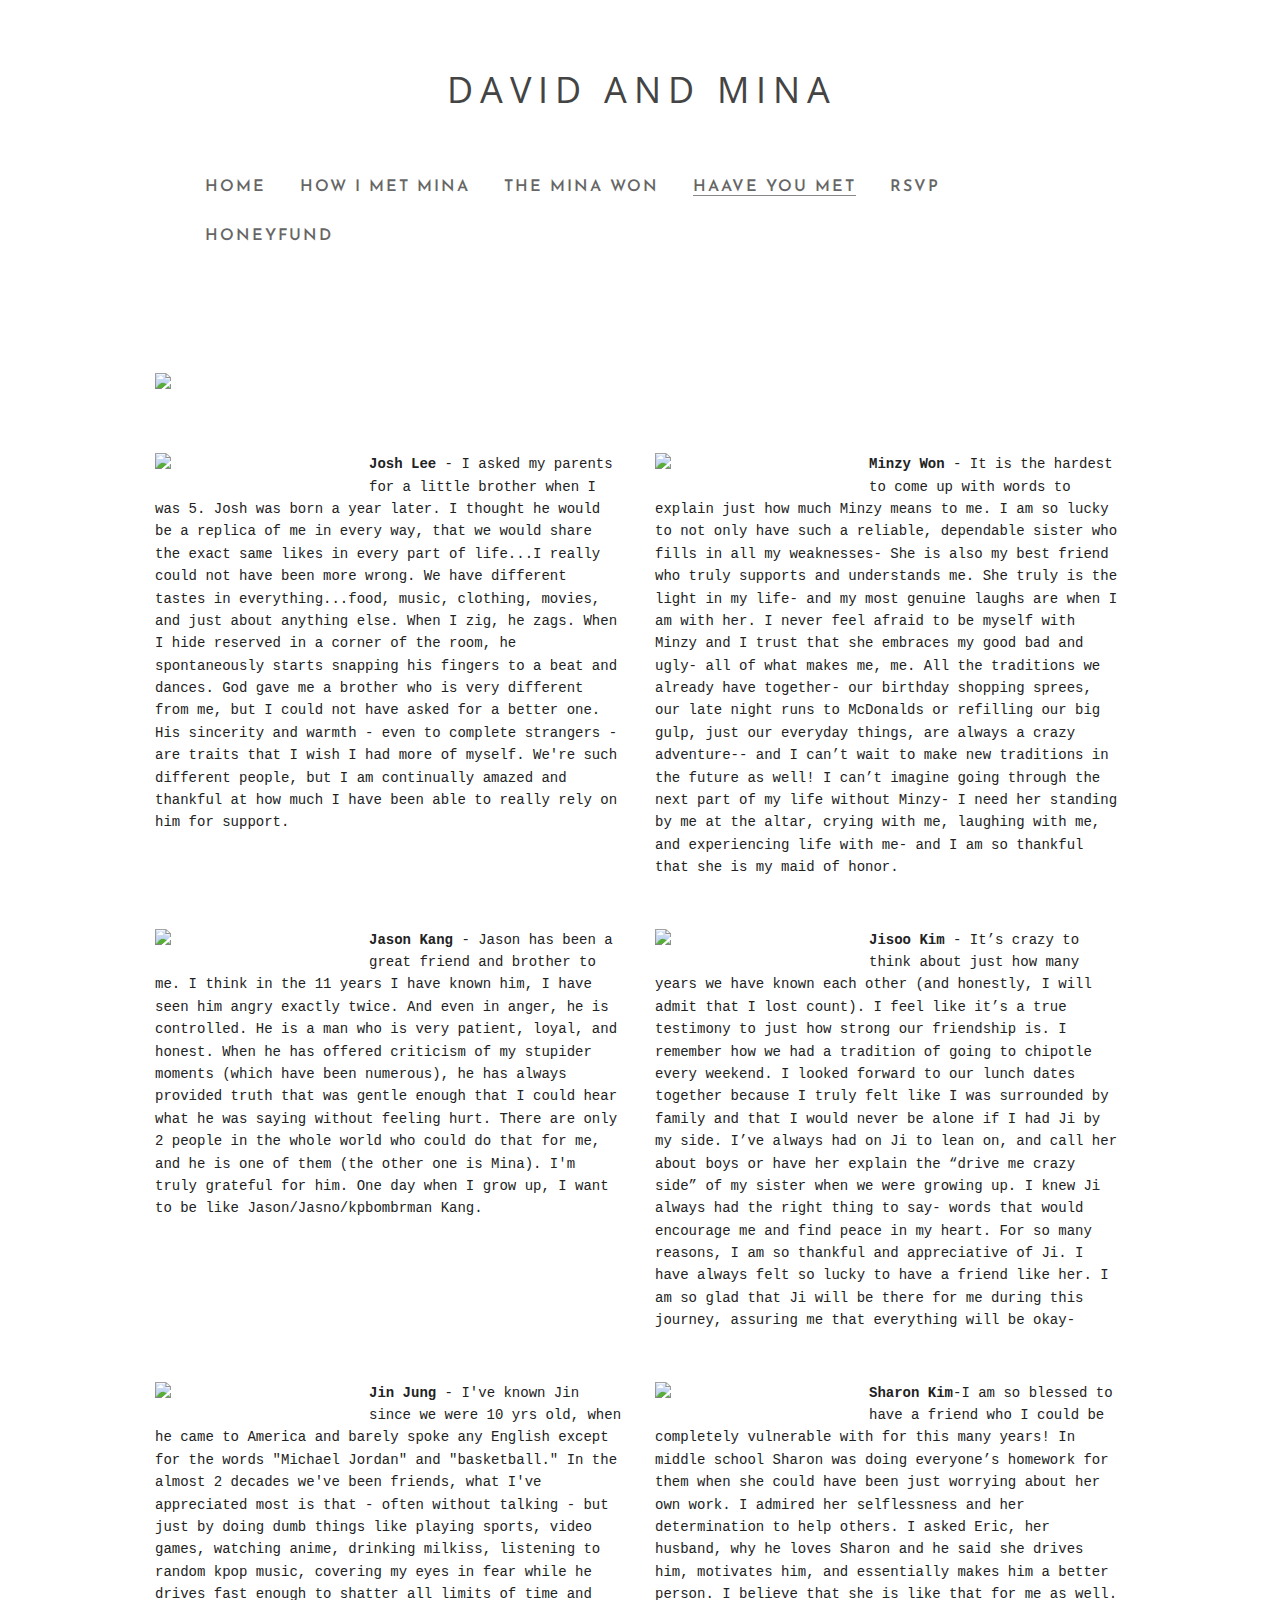
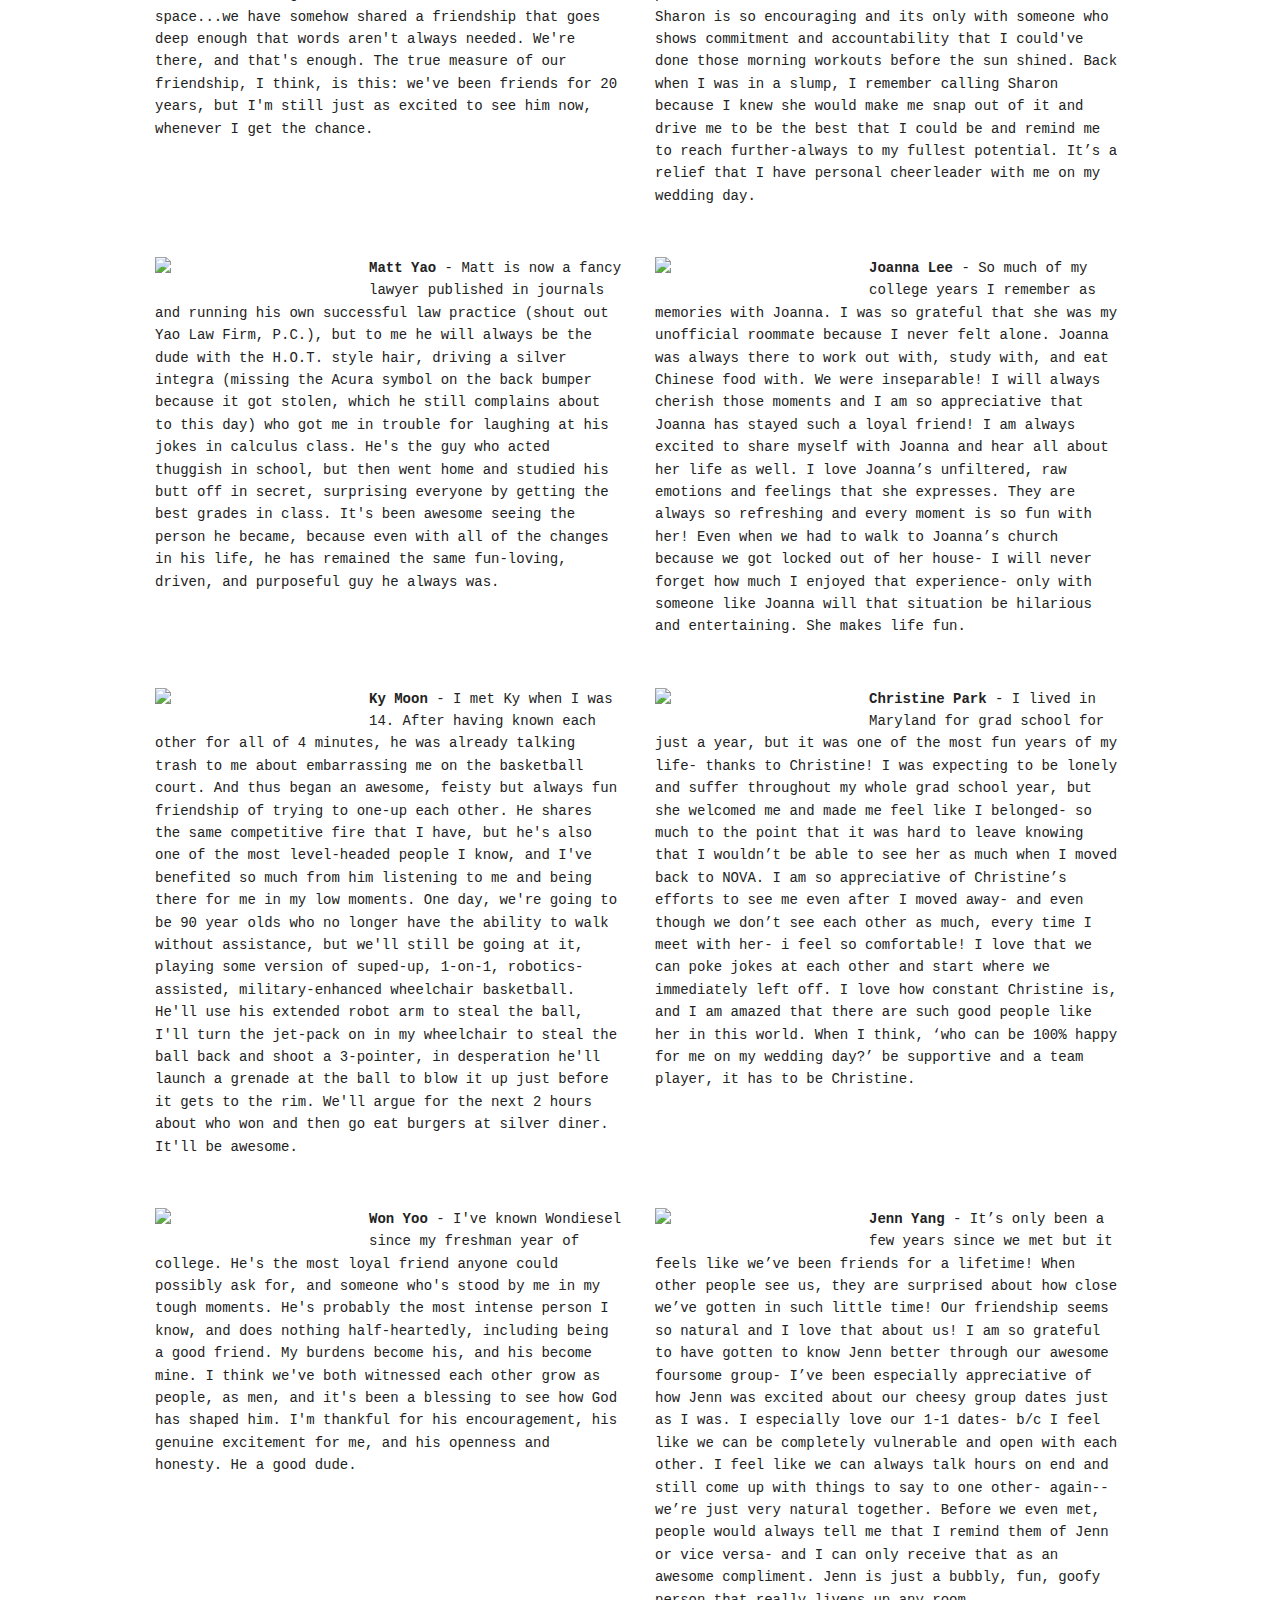
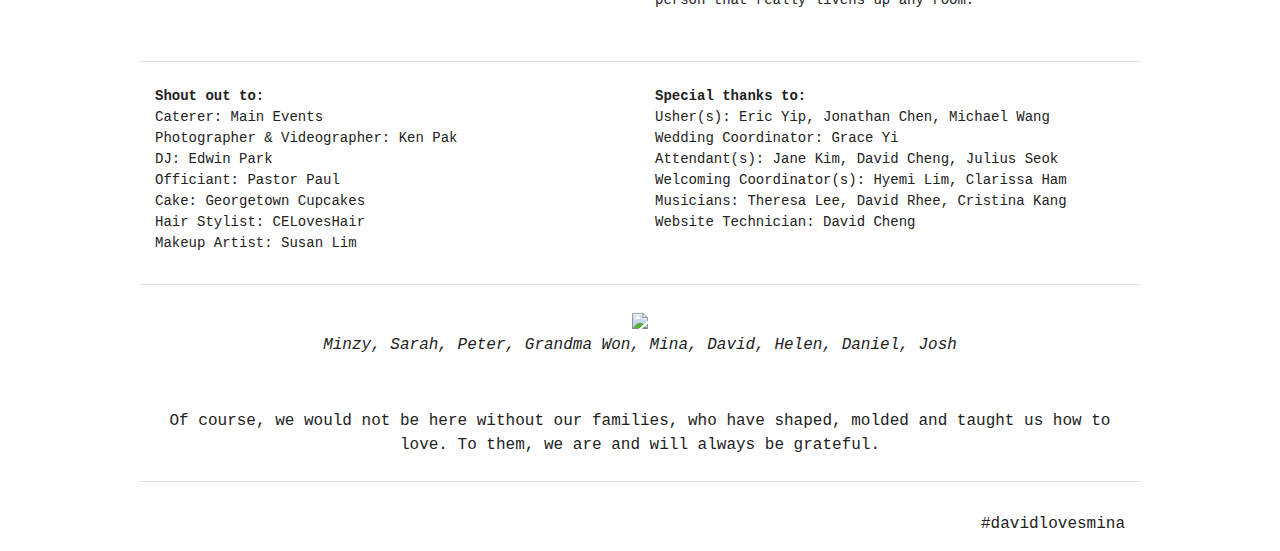
==== commit d8db6d73: "HUGE UPDATE FOR ARCHIVE" ====
--- a/haaveyoumet.html
+++ b/haaveyoumet.html
@@ -22,32 +22,32 @@
             <div class="nav-container">
               <ul>
                 <li>
-                  <a href="/">
+                  <a href="/davidlovesmina/">
                     <span id="inactive">Home</span>
                   </a>
                 </li>
                 <li>
-                  <a href="/howimetmina.html">
+                  <a href="/davidlovesmina/howimetmina.html">
                     <span id="inactive">How I Met Mina</span>
                   </a>
                 </li>
                 <li>
-                  <a href="/theminawon.html">
+                  <a href="/davidlovesmina/theminawon.html">
                     <span id="inactive">The Mina Won</span>
                   </a>
                 </li>
                 <li>
-                  <a href="/haaveyoumet.html">
+                  <a href="/davidlovesmina/haaveyoumet.html">
                     <span id="active">Haave you met</span>
                   </a>
                 </li>
                 <li>
-                  <a href="/rsvp.html">
+                  <a href="/davidlovesmina/rsvp.html">
                     <span id="inactive">RSVP</span>
                   </a>
                 </li>
                 <li>
-                  <a href="/honeyfund.html">
+                  <a href="/davidlovesmina/honeyfund.html">
                     <span id="inactive">Honeyfund</span>
                   </a>
                 </li>
@@ -64,7 +64,7 @@
     <div class="grey-bg">
       <div class="row">
         <div class="large-12 columns welcome">
-            <img src="/assets/haaveyoumet/banner.png"/>
+            <img src="http://archives.davcheng.com/davidlovesmina/assets/haaveyoumet/banner.png"/>
         </div>
       </div>
     </div>
@@ -72,14 +72,14 @@
     <div class="row">
       <div class="large-6 columns">
         <p class="party-desc">
-          <img class="party-pics" src="/assets/haaveyoumet/jolee.png"/>
+          <img class="party-pics" src="http://archives.davcheng.com/davidlovesmina/assets/haaveyoumet/jolee.png"/>
           <strong>Josh Lee</strong> - I asked my parents for a little brother when I was 5.  Josh was born a year later. I thought he would be a replica of me in every way, that we would share the exact same likes in every part of life...I really could not have been more wrong. We have different tastes in everything...food, music, clothing, movies, and just about anything else.  When I zig, he zags. When I hide reserved in a corner of the room, he spontaneously starts snapping his fingers to a beat and dances.  God gave me a brother who is very different from me, but I could not have asked for a better one. His sincerity and warmth - even to complete strangers -  are traits that I wish I had more of myself. We're such different people, but I am continually amazed and thankful at how much I have been able to really rely on him for support.
 
         </p>
       </div>
       <div class="large-6 columns">
         <p class="party-desc">
-          <img class="party-pics" src="/assets/haaveyoumet/mwon.png"/>   
+          <img class="party-pics" src="http://archives.davcheng.com/davidlovesmina/assets/haaveyoumet/mwon.png"/>   
           <strong> Minzy Won </strong>- It is the hardest to come up with words to explain just how much Minzy means to me. I am so lucky to not only have such a reliable, dependable sister who fills in all my weaknesses- She is also my best friend who truly supports and understands me. She truly is the light in my life- and my most genuine laughs are when I am with her. I never feel afraid to be myself with Minzy and I trust that she embraces my good bad and ugly- all of what makes me, me. All the traditions we already have together- our birthday shopping sprees, our late night runs to McDonalds or refilling our big gulp, just our everyday things, are always a crazy adventure-- and I can’t wait to make new traditions in the future as well! I can’t imagine going through the next part of my life without Minzy- I need her standing by me at the altar, crying with me, laughing with me, and experiencing life with me- and I am so thankful that she is my maid of honor.         
         </p>
       </div>
@@ -88,13 +88,13 @@
     <div class="row">
       <div class="large-6 columns">
         <p class="party-desc">
-          <img  class="party-pics" src="/assets/haaveyoumet/jkang.png"/>
+          <img  class="party-pics" src="http://archives.davcheng.com/davidlovesmina/assets/haaveyoumet/jkang.png"/>
           <strong>Jason Kang</strong> - Jason has been a great friend and brother to me.  I think in the 11 years I have known him, I have seen him angry exactly twice. And even in anger, he is controlled. He is a man who is very patient, loyal, and honest.  When he has offered criticism of my stupider moments (which have been numerous), he has always provided truth that was gentle enough that I could hear what he was saying without feeling hurt. There are only 2 people in the whole world who could do that for me, and he is one of them (the other one is Mina). I'm truly grateful for him. One day when I grow up, I want to be like Jason/Jasno/kpbombrman Kang.
         </p>
       </div>
       <div class="large-6 columns">
         <p class="party-desc">
-          <img  class="party-pics" src="/assets/haaveyoumet/jkim.png"/>  
+          <img  class="party-pics" src="http://archives.davcheng.com/davidlovesmina/assets/haaveyoumet/jkim.png"/>  
           <strong>Jisoo Kim</strong> - It’s crazy to think about just how many years we have known each other (and honestly, I will admit that I lost count). I feel like it’s a true testimony to just how strong our friendship is. I remember how we had a tradition of going to chipotle every weekend. I looked forward to our lunch dates together because I truly felt like I was surrounded by family and that I would never be alone if I had Ji by my side.
 
           I’ve always had on Ji to lean on, and call her about boys or have her explain the “drive me crazy side” of my sister when we were growing up. I knew Ji always had the right thing to say- words that would encourage me and find peace in my heart. For so many reasons, I am so thankful and appreciative of Ji. I have always felt so lucky to have a friend like her. I am so glad that Ji will be there for me during this journey, assuring me that everything will be okay-          
@@ -105,14 +105,14 @@
     <div class="row">
       <div class="large-6 columns">
         <p class="party-desc">
-          <img class="party-pics" src="/assets/haaveyoumet/jjung.png"/>
+          <img class="party-pics" src="http://archives.davcheng.com/davidlovesmina/assets/haaveyoumet/jjung.png"/>
           <strong>Jin Jung</strong> - I've known Jin since we were 10 yrs old, when he came to America and barely spoke any English except for the words "Michael Jordan" and "basketball."  In the almost 2 decades we've been friends, what I've appreciated most is that - often without talking - but just by doing dumb things like playing sports, video games, watching anime, drinking milkiss, listening to random kpop music, covering my eyes in fear while he drives fast enough to shatter all limits of time and space...we have somehow shared a friendship that goes deep enough that words aren't always needed. We're there, and that's enough. The true measure of our friendship, I think, is this: we've been friends for 20 years, but I'm still just as excited to see him now, whenever I get the chance.
 
         </p>
       </div>
       <div class="large-6 columns">
         <p class="party-desc">
-          <img class="party-pics" src="/assets/haaveyoumet/skim.png"/>   
+          <img class="party-pics" src="http://archives.davcheng.com/davidlovesmina/assets/haaveyoumet/skim.png"/>   
           <strong>Sharon Kim</strong>-I am so blessed to have a friend who I could be completely vulnerable with for this many years!
 
           In middle school Sharon was doing everyone’s homework for them when she could have been just worrying about her own work. I admired her selflessness and her determination to help others. I asked Eric, her husband, why he loves Sharon and he said she drives him, motivates him, and essentially makes him a better person. I believe that she is like that for me as well. Sharon is so encouraging and its only with someone who shows commitment and accountability that I could've done those morning workouts before the sun shined. Back when I was in a slump, I remember calling Sharon because I knew she would make me snap out of it and drive me to be the best that I could be and remind me to reach further-always to my fullest potential. It’s a relief that I have personal cheerleader with me on my wedding day.         
@@ -123,13 +123,13 @@
     <div class="row">
       <div class="large-6 columns">
         <p class="party-desc">
-          <img class="party-pics" src="/assets/haaveyoumet/myao.png"/>
+          <img class="party-pics" src="http://archives.davcheng.com/davidlovesmina/assets/haaveyoumet/myao.png"/>
           <strong>Matt Yao</strong> - Matt is now a fancy lawyer published in journals and running his own successful law practice (shout out Yao Law Firm, P.C.), but to me he will always be the dude with the H.O.T. style hair, driving a silver integra (missing the Acura symbol on the back bumper because it got stolen, which he still complains about to this day) who got me in trouble for laughing at his jokes in calculus class. He's the guy who acted thuggish in school, but then went home and studied his butt off in secret, surprising everyone by getting the best grades in class. It's been awesome seeing the person he became, because even with all of the changes in his life, he has remained the same fun-loving, driven, and purposeful guy he always was.
         </p>
       </div>
       <div class="large-6 columns">
         <p class="party-desc">
-          <img class="party-pics" src="/assets/haaveyoumet/jlee.png"/> 
+          <img class="party-pics" src="http://archives.davcheng.com/davidlovesmina/assets/haaveyoumet/jlee.png"/> 
           <strong>Joanna Lee</strong> - So much of my college years I remember as memories with Joanna. I was so grateful that she was my unofficial roommate because I never felt alone. Joanna was always there to work out with, study with, and eat Chinese food with. We were inseparable! I will always cherish those moments and I am so appreciative that Joanna has stayed such a loyal friend! I am always excited to share myself with Joanna and hear all about her life as well. I love Joanna’s unfiltered, raw emotions and feelings that she expresses. They are always so refreshing and every moment is so fun with her! Even when we had to walk to Joanna’s church because we got locked out of her house- I will never forget how much I enjoyed that experience- only with someone like Joanna will that situation be hilarious and entertaining. She makes life fun.
          
         </p>
@@ -139,13 +139,13 @@
     <div class="row">
       <div class="large-6 columns">
         <p class="party-desc">
-          <img class="party-pics" src="/assets/haaveyoumet/kmoon.png"/>
+          <img class="party-pics" src="http://archives.davcheng.com/davidlovesmina/assets/haaveyoumet/kmoon.png"/>
           <strong>Ky Moon</strong> - I met Ky when I was 14. After having known each other for all of 4 minutes, he was already talking trash to me about embarrassing me on the basketball court. And thus began an awesome, feisty but always fun friendship of trying to one-up each other. He shares the same competitive fire that I have, but he's also one of the most level-headed people I know, and I've benefited so much from him listening to me and being there for me in my low moments. One day, we're going to be 90 year olds who no longer have the ability to walk without assistance, but we'll still be going at it, playing some version of suped-up, 1-on-1, robotics-assisted, military-enhanced wheelchair basketball. He'll use his extended robot arm to steal the ball, I'll turn the jet-pack on in my wheelchair to steal the ball back and shoot a 3-pointer, in desperation he'll launch a grenade at the ball to blow it up just before it gets to the rim. We'll argue for the next 2 hours about who won and then go eat burgers at silver diner. It'll be awesome.
         </p>
       </div>
       <div class="large-6 columns">
         <p class="party-desc">
-          <img class="party-pics" src="/assets/haaveyoumet/cpark.png"/>   
+          <img class="party-pics" src="http://archives.davcheng.com/davidlovesmina/assets/haaveyoumet/cpark.png"/>   
           <strong>Christine Park</strong> - I lived in Maryland for grad school for just a year, but it was one of the most fun years of my life- thanks to Christine! I was expecting to be lonely and suffer throughout my whole grad school year, but she welcomed me and made me feel like I belonged- so much to the point that it was hard to leave knowing that I wouldn’t be able to see her as much when I moved back to NOVA. I am so appreciative of Christine’s efforts to see me even after I moved away- and even though we don’t see each other as much, every time I meet with her- i feel so comfortable! I love that we can poke jokes at each other and start where we immediately left off. I love how constant Christine is, and I am amazed that there are such good people like her in this world. When I think, ‘who can be 100% happy for me on my wedding day?’ be supportive and a team player, it has to be Christine.
        
         </p>
@@ -155,13 +155,13 @@
     <div class="row">
       <div class="large-6 columns">
         <p class="party-desc">
-          <img class="party-pics" src="/assets/haaveyoumet/wyoo.png"/>   
+          <img class="party-pics" src="http://archives.davcheng.com/davidlovesmina/assets/haaveyoumet/wyoo.png"/>   
           <strong>Won Yoo</strong> -  I've known Wondiesel since my freshman year of college. He's the most loyal friend anyone could possibly ask for, and someone who's  stood by me in my tough moments. He's probably the most intense person I know, and does nothing half-heartedly, including being a good friend. My burdens become his, and his become mine. I think we've both witnessed each other grow as people, as men, and it's been a blessing to see how God has shaped him. I'm thankful for his encouragement, his genuine excitement for me, and his openness and honesty. He a good dude.
         </p>
       </div>
       <div class="large-6 columns">
         <p class="party-desc">
-        <img class="party-pics" src="/assets/haaveyoumet/jyang.png"/>   
+        <img class="party-pics" src="http://archives.davcheng.com/davidlovesmina/assets/haaveyoumet/jyang.png"/>   
          <strong>Jenn Yang</strong> - It’s only been a few years since we met but it feels like we’ve been friends for a lifetime! When other people see us, they are surprised about how close we’ve gotten in such little time! Our friendship seems so natural and I love that about us! I am so grateful to have gotten to know Jenn better through our awesome foursome group- I’ve been especially appreciative of how Jenn was excited about our cheesy group dates just as I was. I especially love our 1-1 dates- b/c I feel like we can be completely vulnerable and open with each other. I feel like we can always talk hours on end and still come up with things to say to one other- again-- we’re just very natural together. Before we even met, people would always tell me that I remind them of Jenn or vice versa- and I can only receive that as an awesome compliment. Jenn is just a bubbly, fun, goofy person that really livens up any room.          
         </p>
       </div>
@@ -184,14 +184,16 @@
         <strong>Special thanks to:</strong><br>
         Usher(s): Eric Yip, Jonathan Chen, Michael Wang<br>
         Wedding Coordinator: Grace Yi<br>
-        Tech Specialist: David Cheng<br>
         Attendant(s): Jane Kim, David Cheng, Julius Seok<br>
         Welcoming Coordinator(s): Hyemi Lim, Clarissa Ham<br>
+        Musicians: Theresa Lee, David Rhee, Cristina Kang<br>
+        Website Technician: David Cheng<br>
       </div>
     </div>
     <div class="row">
       <hr class="styled-hr" width="100%">
       <br>
+<!-- 
       <div class="large-6 columns">
         <center>
           <img src="/assets/haaveyoumet/lee-fam.png"/>
@@ -202,6 +204,15 @@
         <center>
           <img src="/assets/haaveyoumet/won-fam.png"/>
           <em>Minzy, Mina, Sarah, Peter</em>
+        </center>
+      </div> -->
+
+      <div class="large-12 columns">
+        <center>
+          <img src="http://archives.davcheng.com/davidlovesmina/assets/haaveyoumet/engagement-dinner.png"/>
+          <p>
+            <em>Minzy, Sarah, Peter, Grandma Won, Mina, David, Helen, Daniel, Josh</em>
+          </p>
         </center>
       </div>
     </div> 
